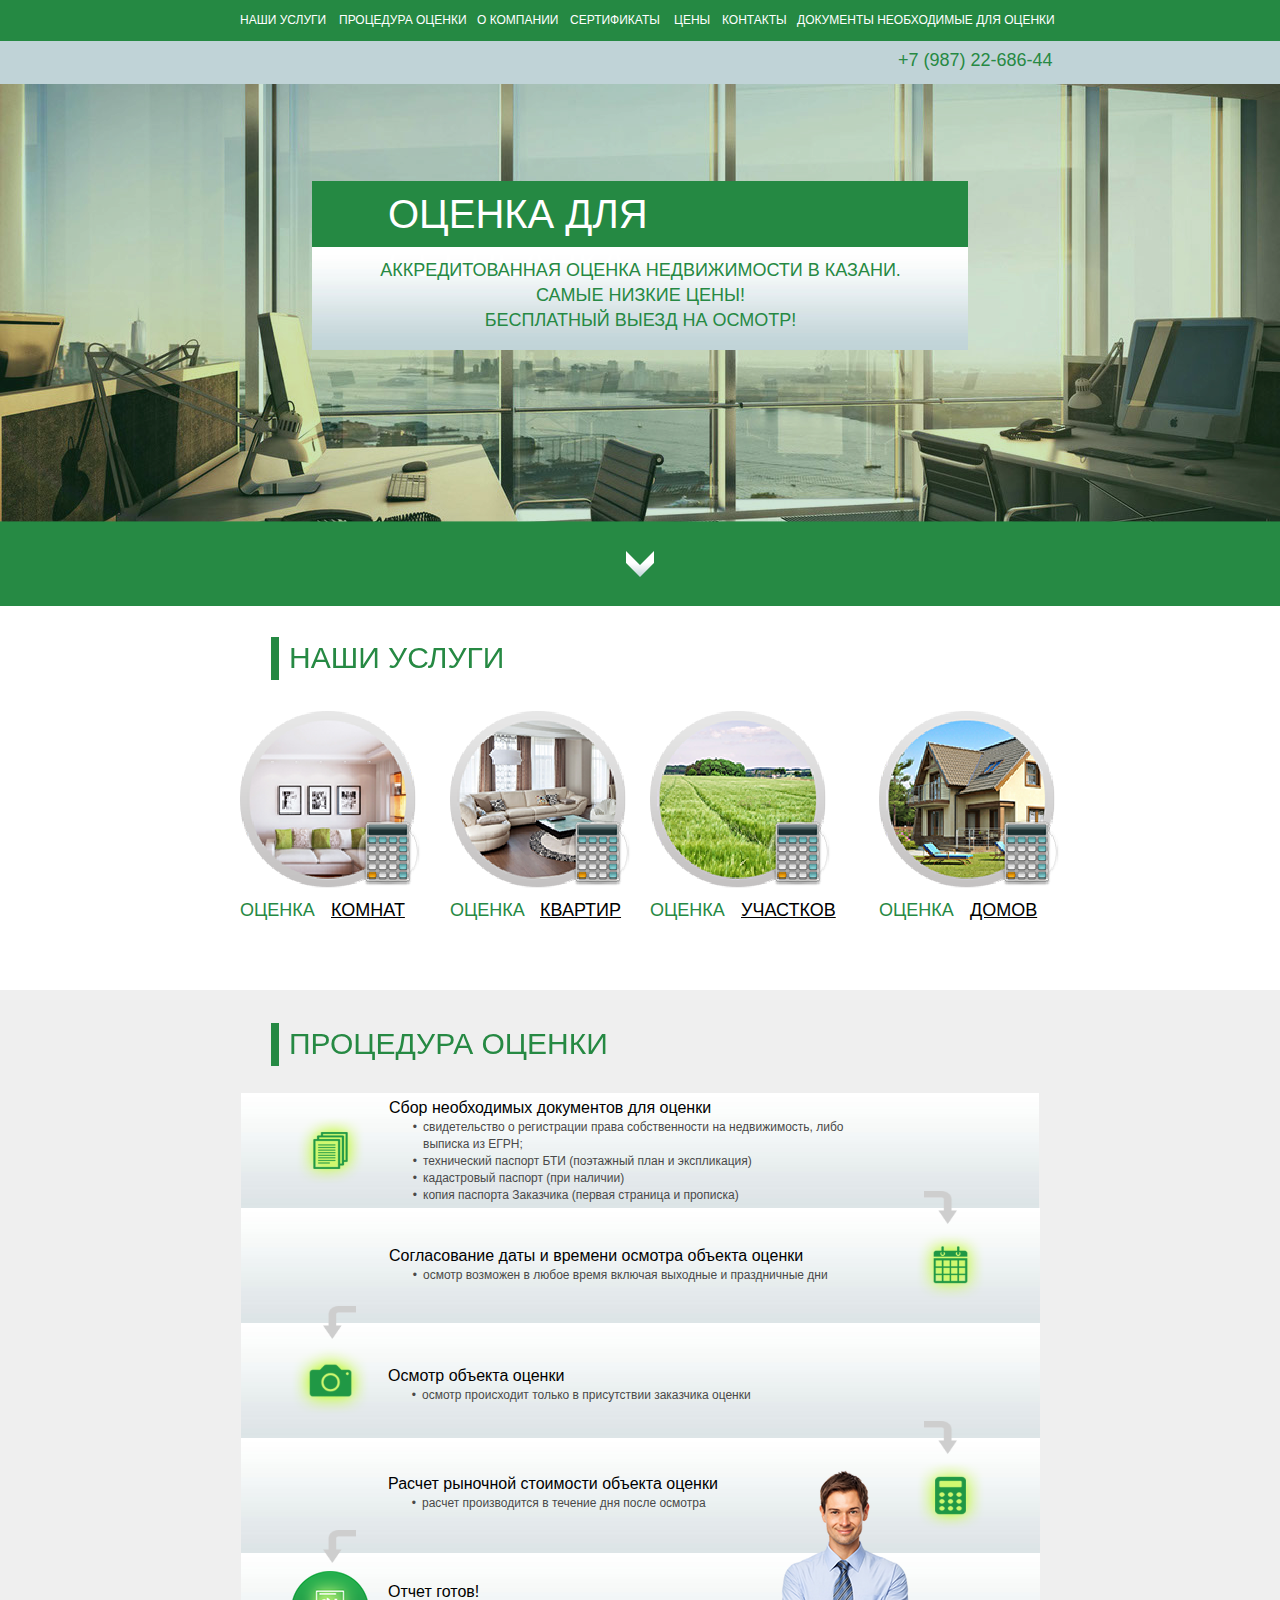
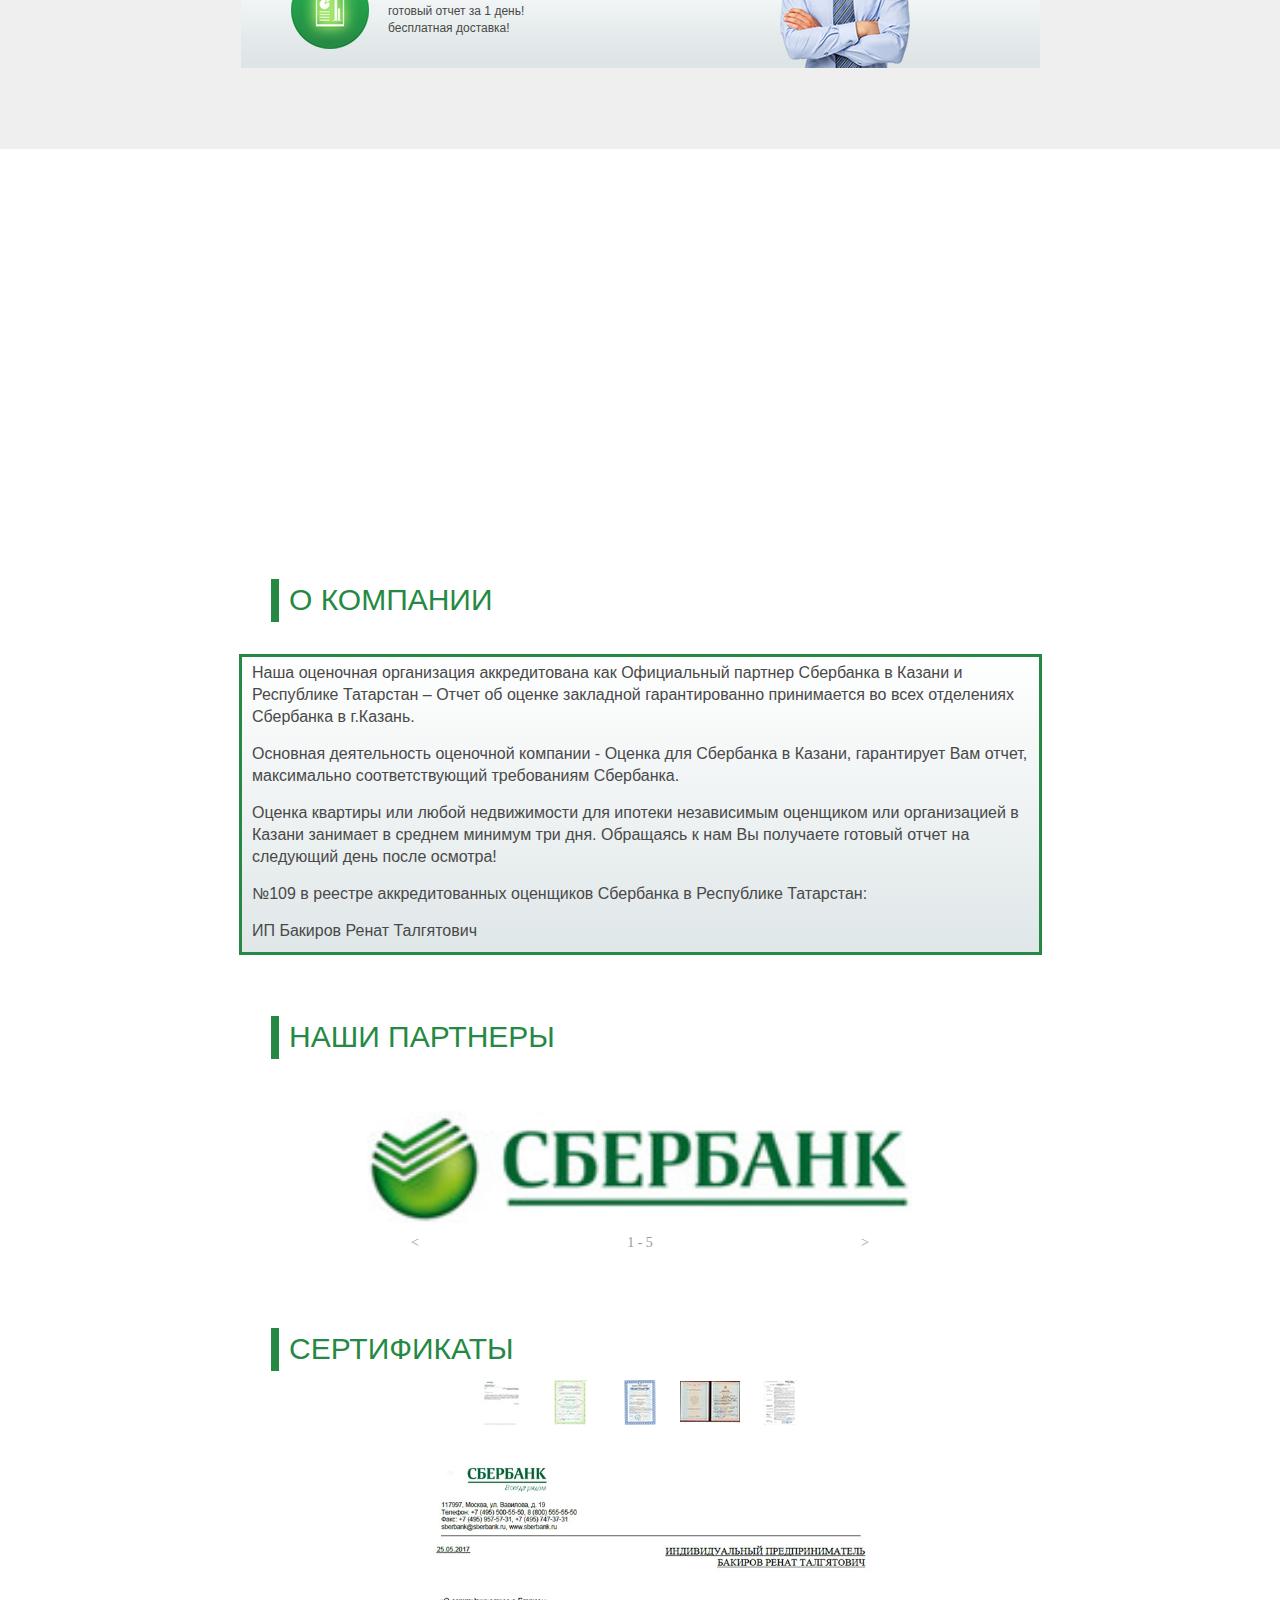
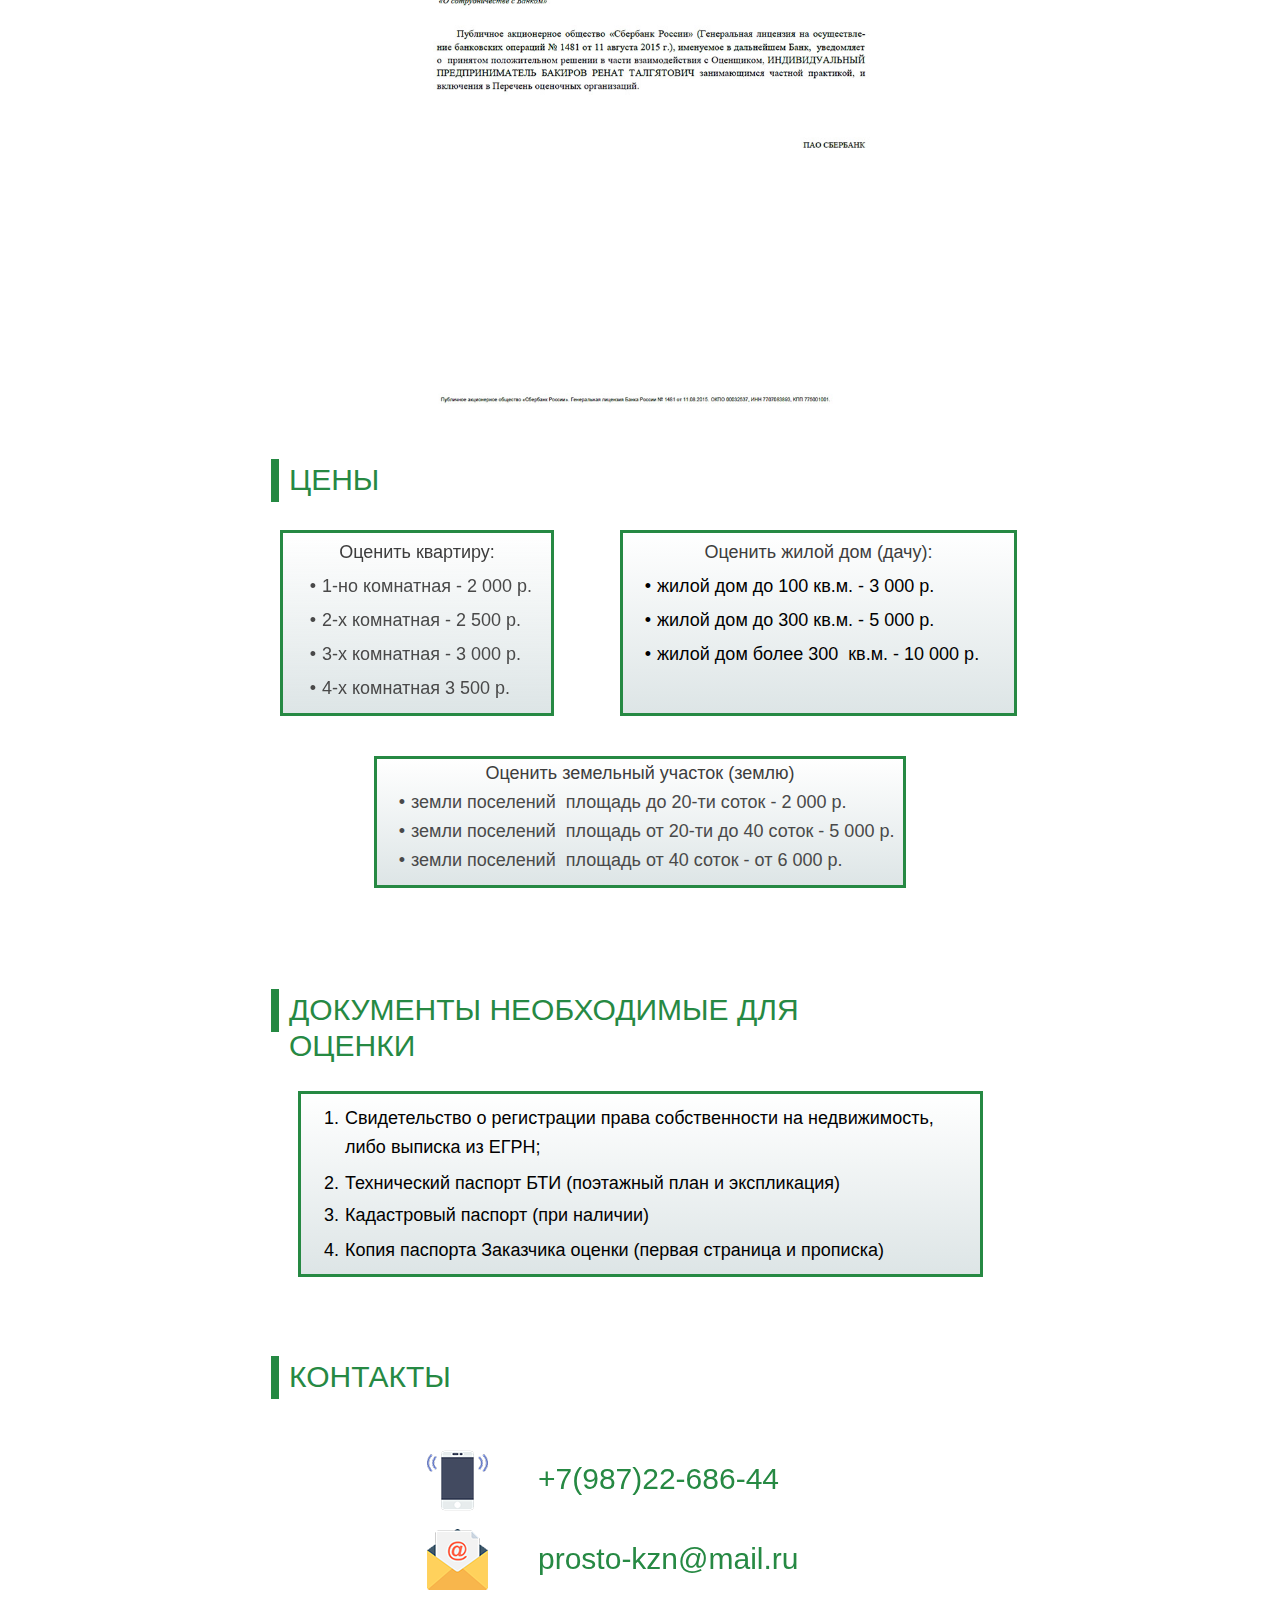
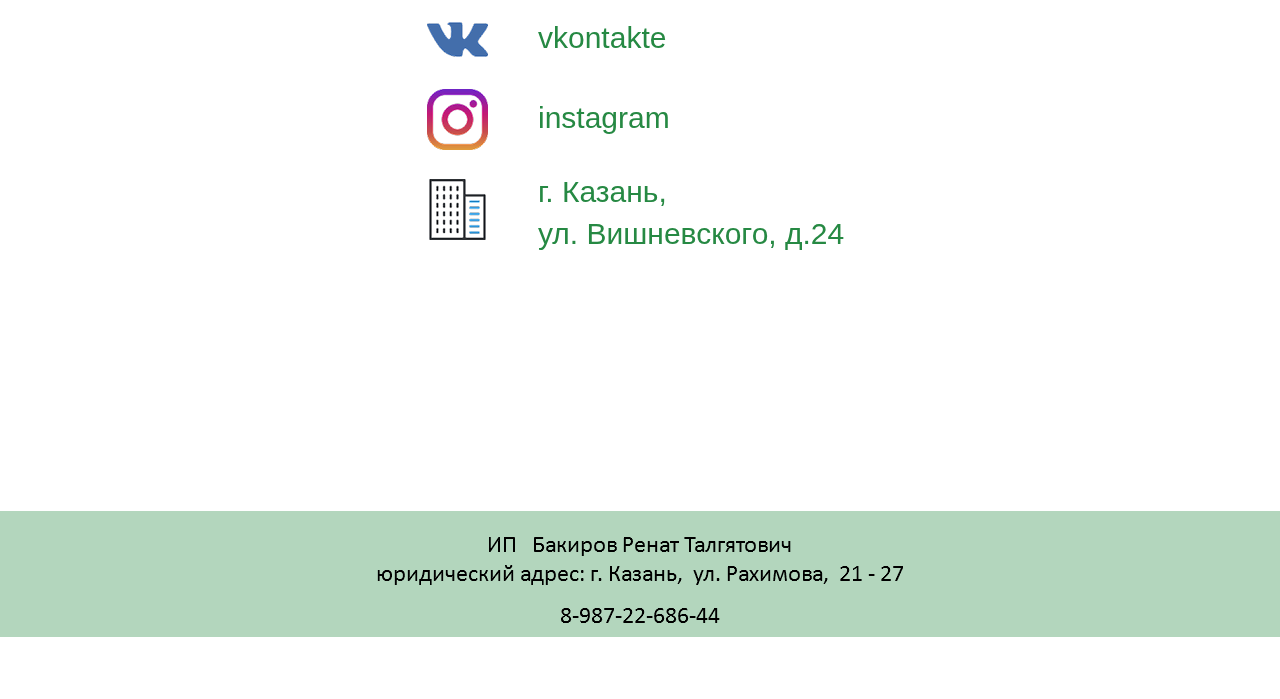
==== index.html @ acb00c05 "14" ====
<!DOCTYPE html>
<html class="nojs html css_verticalspacer" lang="ru-RU">
 <head>

  <meta http-equiv="Content-type" content="text/html;charset=UTF-8"/>
  <meta name="description" content="Оценка недвижимости для Сбербанка"/>
  <meta name="keywords" content="Сбербанк, оценка, независимая оценка, оценка квартиры, оценка комнаты, оценка земельного участка, оценка дома, услуги оценки"/>
  <meta name="generator" content="2017.0.1.363"/>
  <meta name="viewport" content="width=device-width, initial-scale=1.0"/>
  
  <script type="text/javascript">
   // Update the 'nojs'/'js' class on the html node
document.documentElement.className = document.documentElement.className.replace(/\bnojs\b/g, 'js');

// Check that all required assets are uploaded and up-to-date
if(typeof Muse == "undefined") window.Muse = {}; window.Muse.assets = {"required":["museutils.js", "museconfig.js", "webpro.js", "musewpslideshow.js", "jquery.museoverlay.js", "touchswipe.js", "jquery.watch.js", "jquery.musemenu.js", "jquery.musepolyfill.bgsize.js", "jquery.scrolleffects.js", "jquery.museresponsive.js", "require.js", "index.css"], "outOfDate":[]};
</script>
  
  <title>Домашняя</title>
  <!-- CSS -->
  <link rel="stylesheet" type="text/css" href="css/site_global.css?crc=225463448"/>
  <link rel="stylesheet" type="text/css" href="css/index.css?crc=4045522353" id="pagesheet"/>
  <!-- IE-only CSS -->
  <!--[if lt IE 9]>
  <link rel="stylesheet" type="text/css" href="css/iefonts_index.css?crc=3824530138"/>
  <link rel="stylesheet" type="text/css" href="css/nomq_index.css?crc=4198035987" id="nomq_pagesheet"/>
  <![endif]-->
  <!-- Other scripts -->
  <script type="text/javascript">
   var __adobewebfontsappname__ = "muse";
</script>
  <!-- JS includes -->
  <script type="text/javascript">
   document.write('\x3Cscript src="' + (document.location.protocol == 'https:' ? 'https:' : 'http:') + '//webfonts.creativecloud.com/open-sans:n4,n3:all.js" type="text/javascript">\x3C/script>');
</script>
  <!--[if lt IE 9]>
  <script src="scripts/html5shiv.js?crc=4241844378" type="text/javascript"></script>
  <![endif]-->
    <!--custom head HTML-->
  <!-- Google Tag Manager -->
<script>(function(w,d,s,l,i){w[l]=w[l]||[];w[l].push({'gtm.start':
new Date().getTime(),event:'gtm.js'});var f=d.getElementsByTagName(s)[0],
j=d.createElement(s),dl=l!='dataLayer'?'&l='+l:'';j.async=true;j.src=
'https://www.googletagmanager.com/gtm.js?id='+i+dl;f.parentNode.insertBefore(j,f);
})(window,document,'script','dataLayer','GTM-TCZCKR2');</script>
<!-- End Google Tag Manager -->
<!-- Global Site Tag (gtag.js) - Google Analytics -->
<script async src="https://www.googletagmanager.com/gtag/js?id=UA-33655468-4"></script>
<script>
  window.dataLayer = window.dataLayer || [];
  function gtag(){dataLayer.push(arguments)};
  gtag('js', new Date());

  gtag('config', 'UA-33655468-4');
</script>

<!-- Start WOWSlider.com HEAD section -->
<link rel="stylesheet" type="text/css" href="engine1/style.css" />
<script type="text/javascript" src="engine1/jquery.js"></script>
<!-- End WOWSlider.com HEAD section -->
  <!--HTML Widget code-->
  <style type="text/css">#u25684.size_fluid_width_height iframe { position:absolute; left:0; top:0; }</style>
 </head>
 <body>

  <!--HTML Widget code-->
  
		<!-- Google Tag Manager (noscript) -->
<noscript><iframe src="https://www.googletagmanager.com/ns.html?id=GTM-TCZCKR2"
height="0" width="0" style="display:none;visibility:hidden"></iframe></noscript>
<!-- End Google Tag Manager (noscript) -->


  
  <div class="breakpoint active" id="bp_infinity" data-min-width="961"><!-- responsive breakpoint node -->
   <div class="clearfix" id="page"><!-- column -->
    <div class="position_content" id="page_position_content">
     <div class="clearfix colelem" id="pu24332"><!-- group -->
      <div class="clip_frame grpelem" id="u24332"><!-- image -->
       <img class="block temp_no_img_src" id="u24332_img" data-orig-src="images/fonverh.jpg?crc=323962444" alt="" width="1280" height="41" src="images/blank.gif?crc=4208392903"/>
      </div>
      <a class="nonblock nontext anim_swing clearfix grpelem shared_content" id="u24384-4" href="index.html#uslugi" data-content-guid="u24384-4_content"><!-- content --><p id="u24384-2">НАШИ УСЛУГИ</p></a>
      <a class="nonblock nontext anim_swing clearfix grpelem shared_content" id="u24392-4" href="index.html#procedura" data-content-guid="u24392-4_content"><!-- content --><p id="u24392-2">ПРОЦЕДУРА ОЦЕНКИ</p></a>
      <a class="nonblock nontext anim_swing clearfix grpelem shared_content" id="u24410-4" href="index.html#about" data-content-guid="u24410-4_content"><!-- content --><p id="u24410-2">О КОМПАНИИ</p></a>
      <a class="nonblock nontext anim_swing clearfix grpelem shared_content" id="u24428-4" href="index.html#doc" data-content-guid="u24428-4_content"><!-- content --><p id="u24428-2">СЕРТИФИКАТЫ</p></a>
      <a class="nonblock nontext anim_swing clearfix grpelem shared_content" id="u24446-4" href="index.html#ceni" data-content-guid="u24446-4_content"><!-- content --><p id="u24446-2">ЦЕНЫ</p></a>
      <a class="nonblock nontext anim_swing clearfix grpelem shared_content" id="u24464-4" href="index.html#contact" data-content-guid="u24464-4_content"><!-- content --><p id="u24464-2">КОНТАКТЫ</p></a>
      <a class="nonblock nontext anim_swing clearfix grpelem shared_content" id="u24482-4" href="index.html#docs" data-content-guid="u24482-4_content"><!-- content --><p id="u24482-2">ДОКУМЕНТЫ НЕОБХОДИМЫЕ ДЛЯ ОЦЕНКИ</p></a>
      <a class="anchor_item grpelem shared_content" id="nach" data-content-guid="nach_content"></a>
     </div>
     <div class="clearfix colelem" id="pu24352"><!-- group -->
      <div class="clip_frame grpelem" id="u24352"><!-- image -->
       <img class="block temp_no_img_src" id="u24352_img" data-orig-src="images/fontel.jpg?crc=4049952560" alt="" width="1280" height="43" src="images/blank.gif?crc=4208392903"/>
      </div>
      <a class="nonblock nontext clearfix grpelem shared_content" id="u24557-4" href="tel:+7(987)2268644" data-content-guid="u24557-4_content"><!-- content --><p>+7 (987) 22-686-44</p></a>
     </div>
     <div class="rgba-background clip_frame mse_pre_init" id="u27081"><!-- image -->
      <img class="block temp_no_img_src" id="u27081_img" data-orig-src="images/fon1%20(1)-crop-u27081.jpg?crc=3782575019" alt="" width="1280" height="438" src="images/blank.gif?crc=4208392903"/>
     </div>
     <div class="clearfix colelem" id="pu24312"><!-- group -->
      <div class="clip_frame grpelem" id="u24312"><!-- image -->
       <img class="block temp_no_img_src" id="u24312_img" data-orig-src="images/fon1%20(1)-crop-u24312.jpg?crc=3782575019" alt="" width="1280" height="438" src="images/blank.gif?crc=4208392903"/>
      </div>
      <div class="clearfix grpelem" id="u27025"><!-- group -->
       <div class="clip_frame grpelem" id="u24520"><!-- image -->
        <img class="block temp_no_img_src" id="u24520_img" data-orig-src="images/akrocenka.jpg?crc=3990561829" alt="" width="656" height="169" src="images/blank.gif?crc=4208392903"/>
       </div>
       <div class="clip_frame grpelem" id="u24500"><!-- image -->
        <img class="block temp_no_img_src" id="u24500_img" data-orig-src="images/ocenkadlasbera.jpg?crc=3987282879" alt="" width="656" height="66" src="images/blank.gif?crc=4208392903"/>
       </div>
       <div class="clearfix grpelem shared_content" id="u24540-4" data-content-guid="u24540-4_content"><!-- content -->
        <p id="u24540-2">ОЦЕНКА ДЛЯ СБЕРБАНКА</p>
       </div>
       <div class="clearfix grpelem shared_content" id="u24548-8" data-content-guid="u24548-8_content"><!-- content -->
        <p id="u24548-2">АККРЕДИТОВАННАЯ ОЦЕНКА НЕДВИЖИМОСТИ В КАЗАНИ.</p>
        <p id="u24548-4"><span id="u24548-3">САМЫЕ НИЗКИЕ ЦЕНЫ!</span></p>
        <p id="u24548-6"><span id="u24548-5">БЕСПЛАТНЫЙ ВЫЕЗД НА ОСМОТР!</span></p>
       </div>
      </div>
      <div class="size_fixed grpelem shared_content" id="u11410" data-content-guid="u11410_content"><!-- custom html -->
      </div>
      <div class="size_fixed grpelem shared_content" id="u11485" data-content-guid="u11485_content"><!-- custom html -->
       

      </div>
     </div>
     <div class="clearfix colelem" id="pu24565"><!-- group -->
      <div class="clip_frame grpelem" id="u24565"><!-- image -->
       <img class="block temp_no_img_src" id="u24565_img" data-orig-src="images/nigniifon.jpg?crc=287068275" alt="" width="1280" height="85" src="images/blank.gif?crc=4208392903"/>
      </div>
      <div class="clip_frame grpelem shared_content" id="u24585" data-content-guid="u24585_content"><!-- image -->
       <img class="block temp_no_img_src" id="u24585_img" data-orig-src="images/strelka.png?crc=4118376547" alt="" width="28" height="26" src="images/blank.gif?crc=4208392903"/>
      </div>
     </div>
     <a class="anchor_item colelem shared_content" id="uslugi" data-content-guid="uslugi_content"></a>
     <div class="clearfix colelem" id="pu24605"><!-- group -->
      <div class="clip_frame grpelem shared_content" id="u24605" data-content-guid="u24605_content"><!-- image -->
       <img class="block temp_no_img_src" id="u24605_img" data-orig-src="images/palka.jpg?crc=4211561488" alt="" width="8" height="43" src="images/blank.gif?crc=4208392903"/>
      </div>
      <div class="clearfix grpelem shared_content" id="u24625-4" data-content-guid="u24625-4_content"><!-- content -->
       <p id="u24625-2">НАШИ УСЛУГИ</p>
      </div>
     </div>
     <div class="clearfix colelem shared_content" id="ppu24633" data-content-guid="ppu24633_content"><!-- group -->
      <div class="grpelem shared_content" id="u24633" data-content-guid="u24633_content"><!-- state-based BG images --></div>
      <div class="grpelem shared_content" id="u24653" data-content-guid="u24653_content"><!-- state-based BG images --></div>
      <div class="grpelem shared_content" id="u24673" data-content-guid="u24673_content"><!-- state-based BG images --></div>
      <div class="grpelem shared_content" id="u24693" data-content-guid="u24693_content"><!-- state-based BG images --></div>
     </div>
     <div class="clearfix colelem shared_content" id="pu24713-4" data-content-guid="pu24713-4_content"><!-- group -->
      <div class="clearfix grpelem shared_content" id="u24713-4" data-content-guid="u24713-4_content"><!-- content -->
       <p id="u24713-2">ОЦЕНКА</p>
      </div>
      <a class="nonblock nontext anim_swing transition clearfix grpelem shared_content" id="u24721-4" href="index.html#ceni" data-content-guid="u24721-4_content"><!-- content --><p id="u24721-2"><span id="u24721">КОМНАТ</span></p></a>
      <div class="clearfix grpelem shared_content" id="u24739-4" data-content-guid="u24739-4_content"><!-- content -->
       <p id="u24739-2">ОЦЕНКА</p>
      </div>
      <a class="nonblock nontext anim_swing clearfix grpelem shared_content" id="u24793-4" href="index.html#ceni" data-content-guid="u24793-4_content"><!-- content --><p id="u24793-2"><span id="u24793">КВАРТИР</span></p></a>
      <div class="clearfix grpelem shared_content" id="u24757-4" data-content-guid="u24757-4_content"><!-- content -->
       <p id="u24757-2">ОЦЕНКА</p>
      </div>
      <a class="nonblock nontext anim_swing transition clearfix grpelem shared_content" id="u24811-4" href="index.html#ceni" data-content-guid="u24811-4_content"><!-- content --><p id="u24811-2"><span id="u24811">УЧАСТКОВ</span></p></a>
      <div class="clearfix grpelem shared_content" id="u24775-4" data-content-guid="u24775-4_content"><!-- content -->
       <p id="u24775-2">ОЦЕНКА</p>
      </div>
      <a class="nonblock nontext anim_swing transition clearfix grpelem shared_content" id="u24829-4" href="index.html#ceni" data-content-guid="u24829-4_content"><!-- content --><p id="u24829-2"><span id="u24829">ДОМОВ</span></p></a>
     </div>
     <div class="clearfix colelem" id="pu25060"><!-- group -->
      <div class="clip_frame grpelem" id="u25060"><!-- image -->
       <img class="block temp_no_img_src" id="u25060_img" data-orig-src="images/fonproceduri.jpg?crc=65392500" alt="" width="1283" height="759" src="images/blank.gif?crc=4208392903"/>
      </div>
      <div class="clearfix grpelem" id="u27205"><!-- group -->
       <div class="clip_frame grpelem" id="u25080"><!-- image -->
        <img class="block temp_no_img_src" id="u25080_img" data-orig-src="images/fonotceta.jpg?crc=518504909" alt="" width="799" height="115" src="images/blank.gif?crc=4208392903"/>
       </div>
       <div class="clip_frame grpelem" id="u25100"><!-- image -->
        <img class="block temp_no_img_src" id="u25100_img" data-orig-src="images/fonotceta.jpg?crc=518504909" alt="" width="799" height="115" src="images/blank.gif?crc=4208392903"/>
       </div>
       <div class="clip_frame grpelem" id="u25132"><!-- image -->
        <img class="block temp_no_img_src" id="u25132_img" data-orig-src="images/fonotceta.jpg?crc=518504909" alt="" width="799" height="115" src="images/blank.gif?crc=4208392903"/>
       </div>
       <div class="clip_frame grpelem" id="u25164"><!-- image -->
        <img class="block temp_no_img_src" id="u25164_img" data-orig-src="images/fonotceta.jpg?crc=518504909" alt="" width="799" height="115" src="images/blank.gif?crc=4208392903"/>
       </div>
       <div class="clip_frame grpelem" id="u25196"><!-- image -->
        <img class="block temp_no_img_src" id="u25196_img" data-orig-src="images/fonotceta.jpg?crc=518504909" alt="" width="799" height="115" src="images/blank.gif?crc=4208392903"/>
       </div>
       <div class="clip_frame grpelem" id="u25228"><!-- image -->
        <img class="block temp_no_img_src" id="u25228_img" data-orig-src="images/doc.png?crc=3829501" alt="" width="69" height="69" src="images/blank.gif?crc=4208392903"/>
       </div>
       <div class="clip_frame grpelem" id="u25260"><!-- image -->
        <img class="block temp_no_img_src" id="u25260_img" data-orig-src="images/kalendar.png?crc=59911735" alt="" width="69" height="69" src="images/blank.gif?crc=4208392903"/>
       </div>
       <div class="clip_frame grpelem" id="u25280"><!-- image -->
        <img class="block temp_no_img_src" id="u25280_img" data-orig-src="images/foto.png?crc=274624577" alt="" width="79" height="69" src="images/blank.gif?crc=4208392903"/>
       </div>
       <div class="clip_frame grpelem" id="u25300"><!-- image -->
        <img class="block temp_no_img_src" id="u25300_img" data-orig-src="images/kalk.png?crc=67563784" alt="" width="69" height="69" src="images/blank.gif?crc=4208392903"/>
       </div>
       <div class="clip_frame grpelem" id="u25320"><!-- image -->
        <img class="block temp_no_img_src" id="u25320_img" data-orig-src="images/gotov.png?crc=4172633744" alt="" width="78" height="78" src="images/blank.gif?crc=4208392903"/>
       </div>
       <div class="clip_frame grpelem" id="u25340"><!-- image -->
        <img class="block temp_no_img_src" id="u25340_img" data-orig-src="images/chel.png?crc=4267905601" alt="" width="130" height="198" src="images/blank.gif?crc=4208392903"/>
       </div>
       <div class="clip_frame grpelem" id="u25400"><!-- image -->
        <img class="block temp_no_img_src" id="u25400_img" data-orig-src="images/strelka1.png?crc=4125236623" alt="" width="33" height="33" src="images/blank.gif?crc=4208392903"/>
       </div>
       <div class="clip_frame grpelem" id="u25432"><!-- image -->
        <img class="block temp_no_img_src" id="u25432_img" data-orig-src="images/strelka2.png?crc=357721273" alt="" width="33" height="33" src="images/blank.gif?crc=4208392903"/>
       </div>
       <div class="clip_frame grpelem" id="u25476"><!-- image -->
        <img class="block temp_no_img_src" id="u25476_img" data-orig-src="images/strelka2.png?crc=357721273" alt="" width="33" height="33" src="images/blank.gif?crc=4208392903"/>
       </div>
       <div class="clip_frame grpelem" id="u25508"><!-- image -->
        <img class="block temp_no_img_src" id="u25508_img" data-orig-src="images/strelka1.png?crc=4125236623" alt="" width="33" height="33" src="images/blank.gif?crc=4208392903"/>
       </div>
       <div class="clearfix grpelem shared_content" id="u25540-13" data-content-guid="u25540-13_content"><!-- content -->
        <p id="u25540-2">Сбор необходимых документов для оценки</p>
        <ul class="list0 nls-None" id="u25540-11">
         <li id="u25540-4">свидетельство о регистрации права собственности на недвижимость, либо выписка из ЕГРН;</li>
         <li id="u25540-6">технический паспорт БТИ (поэтажный план и экспликация)</li>
         <li id="u25540-8">кадастровый паспорт (при наличии)</li>
         <li id="u25540-10">копия паспорта Заказчика (первая страница и прописка)</li>
        </ul>
       </div>
       <div class="clearfix grpelem shared_content" id="u25548-7" data-content-guid="u25548-7_content"><!-- content -->
        <p id="u25548-2">Согласование даты и времени осмотра объекта оценки</p>
        <ul class="list0 nls-None" id="u25548-5">
         <li id="u25548-4">осмотр возможен в любое время включая выходные и праздничные дни</li>
        </ul>
       </div>
       <div class="clearfix grpelem shared_content" id="u25566-7" data-content-guid="u25566-7_content"><!-- content -->
        <p id="u25566-2">Осмотр объекта оценки</p>
        <ul class="list0 nls-None" id="u25566-5">
         <li id="u25566-4">осмотр происходит только в присутствии заказчика оценки</li>
        </ul>
       </div>
       <div class="clearfix grpelem shared_content" id="u25584-7" data-content-guid="u25584-7_content"><!-- content -->
        <p id="u25584-2">Расчет рыночной стоимости объекта оценки</p>
        <ul class="list0 nls-None" id="u25584-5">
         <li id="u25584-4">расчет производится в течение дня после осмотра</li>
        </ul>
       </div>
       <div class="clearfix grpelem shared_content" id="u25602-8" data-content-guid="u25602-8_content"><!-- content -->
        <p id="u25602-2">Отчет готов!</p>
        <p id="u25602-4">готовый отчет за 1 день!</p>
        <p id="u25602-6">бесплатная доставка!</p>
       </div>
      </div>
      <a class="anchor_item grpelem shared_content" id="procedura" data-content-guid="procedura_content"></a>
      <div class="clip_frame grpelem shared_content" id="u31388" data-content-guid="u31388_content"><!-- image -->
       <img class="block temp_no_img_src" id="u31388_img" data-orig-src="images/palka.jpg?crc=4211561488" alt="" width="8" height="43" src="images/blank.gif?crc=4208392903"/>
      </div>
      <div class="clearfix grpelem shared_content" id="u25017-4" data-content-guid="u25017-4_content"><!-- content -->
       <p id="u25017-2">ПРОЦЕДУРА ОЦЕНКИ</p>
      </div>
     </div>
     <div class="size_fixed colelem shared_content" id="u25684" title="animate glideRight d1" data-content-guid="u25684_content"><!-- custom html -->
      
<iframe class="actAsDiv" style="width:100%;height:100%;" src="//www.youtube.com/embed/R-yV0mxa2o8?autoplay=0&loop=0&showinfo=0&theme=light&color=red&controls=1&modestbranding=0&start=0&fs=1&iv_load_policy=1&wmode=transparent&rel=0" frameborder="0" allowfullscreen></iframe>

     </div>
     <a class="anchor_item colelem shared_content" id="about" data-content-guid="about_content"></a>
     <div class="clearfix colelem shared_content" id="pu25620" data-content-guid="pu25620_content"><!-- group -->
      <div class="clip_frame grpelem" id="u25620"><!-- image -->
       <img class="block temp_no_img_src" id="u25620_img" data-orig-src="images/palka.jpg?crc=4211561488" alt="" width="8" height="43" src="images/blank.gif?crc=4208392903"/>
      </div>
      <div class="clearfix grpelem shared_content" id="u25622-4" data-content-guid="u25622-4_content"><!-- content -->
       <p id="u25622-2">О КОМПАНИИ</p>
      </div>
     </div>
     <div class="gradient clearfix colelem shared_content" id="u25665-12" data-content-guid="u25665-12_content"><!-- content -->
      <p id="u25665-2">Наша оценочная организация аккредитована как Официальный партнер Сбербанка в Казани и Республике Татарстан – Отчет об оценке закладной гарантированно принимается во всех отделениях Сбербанка в г.Казань.</p>
      <p id="u25665-4">Основная деятельность оценочной компании - Оценка для Сбербанка в Казани, гарантирует Вам отчет, максимально соответствующий требованиям Сбербанка.</p>
      <p id="u25665-6">Оценка квартиры или любой недвижимости для ипотеки независимым оценщиком или организацией в Казани занимает в среднем минимум три дня. Обращаясь к нам Вы получаете готовый отчет на следующий день после осмотра!</p>
      <p id="u25665-8">№109 в реестре аккредитованных оценщиков Сбербанка в Республике Татарстан:</p>
      <p id="u25665-10">ИП Бакиров Ренат Талгятович</p>
     </div>
     <div class="clearfix colelem shared_content" id="pu25714" data-content-guid="pu25714_content"><!-- group -->
      <div class="clip_frame grpelem" id="u25714"><!-- image -->
       <img class="block temp_no_img_src" id="u25714_img" data-orig-src="images/palka.jpg?crc=4211561488" alt="" width="8" height="43" src="images/blank.gif?crc=4208392903"/>
      </div>
      <div class="clearfix grpelem shared_content" id="u25716-4" data-content-guid="u25716-4_content"><!-- content -->
       <p id="u25716-2">НАШИ ПАРТНЕРЫ</p>
      </div>
     </div>
     <div class="SlideShowWidget clearfix HeroFitContent colelem" id="slideshowu32648"><!-- none box -->
      <div class="popup_anchor" id="u32659popup">
       <div class="SlideShowContentPanel clearfix" id="u32659"><!-- stack box -->
        <div class="SSSlide clip_frame grpelem" id="u33180"><!-- image -->
         <img class="ImageInclude" id="u33180_img" data-src="images/%d1%81%d0%b1%d0%b5%d1%80%d0%b1%d0%b0%d0%bd%d0%ba.jpg?crc=3845986102" src="images/blank.gif?crc=4208392903" alt="" data-width="545" data-height="112"/>
        </div>
        <div class="SSSlide invi clip_frame grpelem" id="u36552"><!-- image -->
         <img class="ImageInclude" id="u36552_img" data-src="images/%d0%b0%d0%ba%20%d0%b1%d0%b0%d1%80%d1%81%20%d0%b1%d0%b0%d0%bd%d0%ba.jpg?crc=4026749139" src="images/blank.gif?crc=4208392903" alt="" data-width="164" data-height="112"/>
        </div>
        <div class="SSSlide invi clip_frame grpelem" id="u36639"><!-- image -->
         <img class="ImageInclude" id="u36639_img" data-src="images/%d1%80%d0%be%d1%81%d1%81%d0%b5%d0%bb%d1%8c%d1%85%d0%be%d0%b7%d0%b1%d0%b0%d0%bd%d0%ba.jpg?crc=298697620" src="images/blank.gif?crc=4208392903" alt="" data-width="450" data-height="112"/>
        </div>
        <div class="SSSlide invi clip_frame grpelem" id="u36726"><!-- image -->
         <img class="ImageInclude" id="u36726_img" data-src="images/%d0%b8%d0%ba%20%d0%b1%d0%b0%d0%bd%d0%ba.jpg?crc=201456371" src="images/blank.gif?crc=4208392903" alt="" data-width="344" data-height="112"/>
        </div>
        <div class="SSSlide invi clip_frame grpelem" id="u36813"><!-- image -->
         <img class="ImageInclude" id="u36813_img" data-src="images/%d1%81%d0%ba%20%d0%b8%d1%82%d0%b8%d0%bb%d1%8c%20%d0%b0%d1%80%d0%bc%d0%b5%d0%b5%d1%86.png?crc=3932011612" src="images/blank.gif?crc=4208392903" alt="" data-width="386" data-height="112"/>
        </div>
       </div>
      </div>
      <div class="popup_anchor" id="u32667-4popup">
       <div class="SlideShowLabel SSSlideCount clearfix" id="u32667-4"><!-- content -->
        <p class="shared_content" data-content-guid="u32667-4_0_content"><span id="u32667">5 - 5</span></p>
       </div>
      </div>
      <div class="popup_anchor" id="u32673-4popup">
       <div class="SSPreviousButton clearfix" id="u32673-4"><!-- content -->
        <p class="shared_content" data-content-guid="u32673-4_0_content"><span id="u32673">&lt;</span></p>
       </div>
      </div>
      <div class="popup_anchor" id="u32672-4popup">
       <div class="SSNextButton clearfix" id="u32672-4"><!-- content -->
        <p class="shared_content" data-content-guid="u32672-4_0_content">&gt;</p>
       </div>
      </div>
     </div>
     <a class="anchor_item colelem shared_content" id="doc" data-content-guid="doc_content"></a>
     <div class="clearfix colelem shared_content" id="pu26173" data-content-guid="pu26173_content"><!-- group -->
      <div class="clip_frame grpelem" id="u26173"><!-- image -->
       <img class="block temp_no_img_src" id="u26173_img" data-orig-src="images/palka.jpg?crc=4211561488" alt="" width="8" height="43" src="images/blank.gif?crc=4208392903"/>
      </div>
      <div class="clearfix grpelem shared_content" id="u26175-4" data-content-guid="u26175-4_content"><!-- content -->
       <p id="u26175-2">СЕРТИФИКАТЫ</p>
      </div>
     </div>
     <div class="SlideShowWidget clearfix HeroFitContent colelem" id="slideshowu33698"><!-- none box -->
      <div class="popup_anchor" id="u33699popup">
       <div class="SlideShowContentPanel clearfix" id="u33699"><!-- stack box -->
        <div class="SSSlide clip_frame grpelem" id="u34299"><!-- image -->
         <img class="ImageInclude" id="u34299_img" data-src="images/%d0%b0%d0%ba%d0%ba%d1%80%d0%b5%d0%b4%d0%b8%d1%82%d0%b0%d1%86%d0%b8%d1%8f%20%d1%81%d0%b1%d0%b5%d1%80%d0%b1%d0%b0%d0%bd%d0%ba%d0%b0.jpg?crc=45170820" src="images/blank.gif?crc=4208392903" alt="" data-width="487" data-height="568"/>
        </div>
        <div class="SSSlide invi clip_frame grpelem" id="u36928"><!-- image -->
         <img class="ImageInclude" id="u36928_img" data-src="images/%d0%ba%d0%b2%d0%b0%d0%bb%d0%b8%d1%84%d0%b8%d0%ba%d0%b0%d1%86%d0%b8%d1%8f-%d0%bd%d0%b5%d0%b4%d0%b2%d0%b8%d0%b6%d0%ba%d0%b02.jpg?crc=263131206" src="images/blank.gif?crc=4208392903" alt="" data-width="413" data-height="568"/>
        </div>
        <div class="SSSlide invi clip_frame grpelem" id="u36171"><!-- image -->
         <img class="ImageInclude" id="u36171_img" data-src="images/%d1%81%d0%b2%d0%b8%d0%b4%d0%b5%d1%82%d0%b5%d0%bb%d1%8c%d1%81%d1%82%d0%b2%d0%be%20%d1%81%d1%80%d0%be.jpg?crc=56737940" src="images/blank.gif?crc=4208392903" alt="" data-width="410" data-height="568"/>
        </div>
        <div class="SSSlide invi clip_frame grpelem" id="u36259"><!-- image -->
         <img class="ImageInclude" id="u36259_img" data-src="images/%d0%b4%d0%b8%d0%bf%d0%bb%d0%be%d0%bc%20%d0%be%d1%86%d0%b5%d0%bd%d1%89%d0%b8%d0%ba%d0%b0.jpg?crc=342047904" src="images/blank.gif?crc=4208392903" alt="" data-width="788" data-height="568"/>
        </div>
        <div class="SSSlide invi clip_frame grpelem" id="u36347"><!-- image -->
         <img class="ImageInclude" id="u36347_img" data-src="images/%d1%81%d1%82%d1%80%d0%b0%d1%85%d0%be%d0%b2%d0%be%d0%b9%20%d0%bf%d0%be%d0%bb%d0%b8%d1%81%202017.jpg?crc=400656942" src="images/blank.gif?crc=4208392903" alt="" data-width="413" data-height="568"/>
        </div>
       </div>
      </div>
      <div class="popup_anchor" id="u33707popup">
       <div class="SSSlideLinks clearfix" id="u33707"><!-- horizontal-rows box -->
        <div class="SSSlideLink clip_frame grpelem" id="u34325"><!-- image -->
         <img class="block temp_no_img_src" id="u34325_img" data-orig-src="images/%d0%b0%d0%ba%d0%ba%d1%80%d0%b5%d0%b4%d0%b8%d1%82%d0%b0%d1%86%d0%b8%d1%8f%20%d1%81%d0%b1%d0%b5%d1%80%d0%b1%d0%b0%d0%bd%d0%ba%d0%b039x45.jpg?crc=161700777" alt="" width="39" height="45" src="images/blank.gif?crc=4208392903"/>
        </div>
        <div class="SSSlideLink clip_frame grpelem" id="u36954"><!-- image -->
         <img class="block temp_no_img_src" id="u36954_img" data-orig-src="images/%d0%ba%d0%b2%d0%b0%d0%bb%d0%b8%d1%84%d0%b8%d0%ba%d0%b0%d1%86%d0%b8%d1%8f-%d0%bd%d0%b5%d0%b4%d0%b2%d0%b8%d0%b6%d0%ba%d0%b0233x45.jpg?crc=252968249" alt="" width="33" height="45" src="images/blank.gif?crc=4208392903"/>
        </div>
        <div class="SSSlideLink clip_frame grpelem" id="u36197"><!-- image -->
         <img class="block temp_no_img_src" id="u36197_img" data-orig-src="images/%d1%81%d0%b2%d0%b8%d0%b4%d0%b5%d1%82%d0%b5%d0%bb%d1%8c%d1%81%d1%82%d0%b2%d0%be%20%d1%81%d1%80%d0%be33x45.jpg?crc=2042130" alt="" width="32" height="45" src="images/blank.gif?crc=4208392903"/>
        </div>
        <div class="SSSlideLink clip_frame grpelem" id="u36285"><!-- image -->
         <img class="block temp_no_img_src" id="u36285_img" data-orig-src="images/%d0%b4%d0%b8%d0%bf%d0%bb%d0%be%d0%bc%20%d0%be%d1%86%d0%b5%d0%bd%d1%89%d0%b8%d0%ba%d0%b060x44.jpg?crc=4289213583" alt="" width="60" height="43" src="images/blank.gif?crc=4208392903"/>
        </div>
        <div class="SSSlideLink clip_frame grpelem" id="u36373"><!-- image -->
         <img class="block temp_no_img_src" id="u36373_img" data-orig-src="images/%d1%81%d1%82%d1%80%d0%b0%d1%85%d0%be%d0%b2%d0%be%d0%b9%20%d0%bf%d0%be%d0%bb%d0%b8%d1%81%20201733x45.jpg?crc=4202741367" alt="" width="33" height="45" src="images/blank.gif?crc=4208392903"/>
        </div>
       </div>
      </div>
     </div>
     <a class="anchor_item colelem shared_content" id="ceni" data-content-guid="ceni_content"></a>
     <div class="clearfix colelem shared_content" id="pu26330" data-content-guid="pu26330_content"><!-- group -->
      <div class="clip_frame grpelem" id="u26330"><!-- image -->
       <img class="block temp_no_img_src" id="u26330_img" data-orig-src="images/palka.jpg?crc=4211561488" alt="" width="8" height="43" src="images/blank.gif?crc=4208392903"/>
      </div>
      <div class="clearfix grpelem shared_content" id="u26332-4" data-content-guid="u26332-4_content"><!-- content -->
       <p id="u26332-2">ЦЕНЫ</p>
      </div>
     </div>
     <a class="anchor_item colelem shared_content" id="dom" data-content-guid="dom_content"></a>
     <div class="clearfix colelem shared_content" id="pu4221-17" data-content-guid="pu4221-17_content"><!-- group -->
      <div class="gradient clearfix grpelem shared_content" id="u4221-17" title="animate glideLeft s3" data-content-guid="u4221-17_content"><!-- content -->
       <p id="u4221-2">Оценить квартиру:</p>
       <ul class="list0 nls-None" id="u4221-15">
        <li id="u4221-5">1-но комнатная - <span id="u4221-4">2 000 р.</span></li>
        <li id="u4221-8">2-х комнатная - <span id="u4221-7">2 500 р.</span></li>
        <li id="u4221-11">3-х комнатная - <span id="u4221-10">3 000 р.</span></li>
        <li id="u4221-14">4-х комнатная <span id="u4221-13">3 500 р.</span></li>
       </ul>
      </div>
      <div class="gradient clearfix grpelem shared_content" id="u11183-14" title="animate glideRight s3" data-content-guid="u11183-14_content"><!-- content -->
       <p id="u11183-2">Оценить жилой дом (дачу):</p>
       <ul class="list0 nls-None" id="u11183-12">
        <li id="u11183-5">жилой дом до 100 кв.м. - <span id="u11183-4">3 000 р.</span></li>
        <li id="u11183-8">жилой дом до 300 кв.м. - <span id="u11183-7">5 000 р.</span></li>
        <li id="u11183-11">жилой дом более 300&nbsp; кв.м. - <span id="u11183-10">10 000 р.</span></li>
       </ul>
      </div>
     </div>
     <a class="anchor_item colelem shared_content" id="uchastok" data-content-guid="uchastok_content"></a>
     <div class="gradient clearfix colelem shared_content" id="u11201-14" title="animate glideUp s3" data-content-guid="u11201-14_content"><!-- content -->
      <p id="u11201-2">Оценить земельный участок (землю)</p>
      <ul class="list0 nls-None" id="u11201-12">
       <li id="u11201-5">земли поселений&nbsp; площадь до 20-ти соток - <span id="u11201-4">2 000 р.</span></li>
       <li id="u11201-8">земли поселений&nbsp; площадь от 20-ти до 40 соток - <span id="u11201-7">5 000 р.</span></li>
       <li id="u11201-11">земли поселений&nbsp; площадь от 40 соток - от <span id="u11201-10">6 000 р.</span></li>
      </ul>
     </div>
     <a class="anchor_item colelem shared_content" id="docs" data-content-guid="docs_content"></a>
     <div class="clearfix colelem" id="pu26375"><!-- group -->
      <div class="clip_frame grpelem" id="u26375"><!-- image -->
       <img class="block temp_no_img_src" id="u26375_img" data-orig-src="images/palka.jpg?crc=4211561488" alt="" width="8" height="43" src="images/blank.gif?crc=4208392903"/>
      </div>
      <div class="clearfix grpelem shared_content" id="u26377-4" data-content-guid="u26377-4_content"><!-- content -->
       <p id="u26377-2">ДОКУМЕНТЫ НЕОБХОДИМЫЕ ДЛЯ ОЦЕНКИ</p>
      </div>
     </div>
     <div class="gradient clearfix colelem shared_content" id="u6939-11" title="animate glideRight s3" data-content-guid="u6939-11_content"><!-- content -->
      <ol class="list0 nls-None" id="u6939-9">
       <li id="u6939-2">Свидетельство о регистрации права собственности на недвижимость, либо выписка из ЕГРН;</li>
       <li id="u6939-4">Технический паспорт БТИ (поэтажный план и экспликация)</li>
       <li id="u6939-6">Кадастровый паспорт (при наличии)</li>
       <li id="u6939-8">Копия паспорта Заказчика оценки (первая страница и прописка)</li>
      </ol>
     </div>
     <a class="anchor_item colelem shared_content" id="contact" data-content-guid="contact_content"></a>
     <div class="clearfix colelem shared_content" id="pu26420" data-content-guid="pu26420_content"><!-- group -->
      <div class="clip_frame grpelem" id="u26420"><!-- image -->
       <img class="block temp_no_img_src" id="u26420_img" data-orig-src="images/palka.jpg?crc=4211561488" alt="" width="8" height="43" src="images/blank.gif?crc=4208392903"/>
      </div>
      <div class="clearfix grpelem shared_content" id="u26422-4" data-content-guid="u26422-4_content"><!-- content -->
       <p id="u26422-2">КОНТАКТЫ</p>
      </div>
     </div>
     <div class="clearfix colelem shared_content" id="u22499" data-content-guid="u22499_content"><!-- column -->
      <div class="clearfix colelem" id="ppu22501"><!-- group -->
       <a class="nonblock nontext grpelem" id="u22501" href="tel:+7(987)2268644"><!-- state-based BG images --></a>
       <a class="nonblock nontext clearfix grpelem" id="u22506-4" href="tel:+7(987)2268644"><!-- content --><p id="u22506-2">+7(987)22-686-44</p></a>
      </div>
      <div class="clearfix colelem" id="ppu22500"><!-- group -->
       <a class="nonblock nontext grpelem" id="u22500" href="mailto:prosto-kzn@mail.ru"><!-- state-based BG images --></a>
       <a class="nonblock nontext clearfix grpelem" id="u22503-4" href="mailto:prosto-kzn@mail.ru"><!-- content --><p id="u22503-2">prosto-kzn@mail.ru</p></a>
      </div>
      <div class="clearfix colelem" id="ppu22507"><!-- group -->
       <a class="nonblock nontext grpelem" id="u22507" href="https://vk.com/id11703535"><!-- state-based BG images --></a>
       <a class="nonblock nontext clearfix grpelem" id="u22505-4" href="https://vk.com/id11703535"><!-- content --><p id="u22505-2">vkontakte</p></a>
      </div>
      <div class="clearfix colelem" id="ppu22504"><!-- group -->
       <a class="nonblock nontext grpelem" id="u22504" href="https://www.instagram.com/prostokzn/?hl=ru"><!-- state-based BG images --></a>
       <a class="nonblock nontext clearfix grpelem" id="u22502-4" href="https://www.instagram.com/prostokzn/?hl=ru"><!-- content --><p id="u22502-2">instagram</p></a>
      </div>
      <div class="clearfix colelem" id="ppu23827"><!-- group -->
       <a class="nonblock nontext grpelem" id="u23827" href="https://www.instagram.com/prostokzn/?hl=ru"><!-- state-based BG images --></a>
       <a class="nonblock nontext clearfix grpelem" id="u23803-6" href="https://www.instagram.com/prostokzn/?hl=ru"><!-- content --><p id="u23803-2">г. Казань,</p><p id="u23803-4">ул. Вишневского, д.24</p></a>
      </div>
     </div>
     <div class="size_fixed colelem shared_content" id="u4952" data-content-guid="u4952_content"><!-- custom html -->
      
<iframe class="actAsDiv" style="width:100%;height:100%;" frameborder="0" scrolling="no" marginheight="0" marginwidth="0" src="https://maps.google.com/maps?f=q&amp;source=s_q&amp;q=%D0%9A%D0%B0%D0%B7%D0%B0%D0%BD%D1%8C%2C%20%D0%B2%D0%B8%D1%88%D0%BD%D0%B5%D0%B2%D1%81%D0%BA%D0%BE%D0%B3%D0%BE%2024&amp;aq=0&amp;ie=UTF8&amp;t=m&amp;z=15&amp;iwloc=A&amp;output=embed"></iframe>

     </div>
     <div class="clearfix colelem" id="pu5261"><!-- group -->
      <div class="browser_width grpelem shared_content" id="u5261-bw" data-content-guid="u5261-bw_content">
       <div id="u5261"><!-- simple frame --></div>
      </div>
      <img class="grpelem temp_no_img_src" id="u5262-6" alt="ИП Бакиров Ренат Талгятович юридический адрес: г. Казань, ул. Рахимова, 21 - 27" width="554" height="64" data-orig-src="images/u5262-6.png?crc=457361588" src="images/blank.gif?crc=4208392903"/><!-- rasterized frame -->
      <a class="nonblock nontext grpelem" id="u5286-4" href="tel:+7(987)2268644"><!-- rasterized frame --><img class="temp_no_img_src" id="u5286-4_img" alt="8-987-22-686-44" width="390" height="29" data-orig-src="images/u5286-4.png?crc=4213731646" src="images/blank.gif?crc=4208392903"/></a>
     </div>
    </div>
   </div>
   <div class="preload_images">
    <img class="preload temp_no_img_src" data-orig-src="images/u24633-r.png?crc=4055374724" alt="" src="images/blank.gif?crc=4208392903"/>
    <img class="preload temp_no_img_src" data-orig-src="images/u24633-m.png?crc=4055374724" alt="" src="images/blank.gif?crc=4208392903"/>
    <img class="preload temp_no_img_src" data-orig-src="images/u24653-r.png?crc=3962170319" alt="" src="images/blank.gif?crc=4208392903"/>
    <img class="preload temp_no_img_src" data-orig-src="images/u24673-r.png?crc=188159819" alt="" src="images/blank.gif?crc=4208392903"/>
    <img class="preload temp_no_img_src" data-orig-src="images/u24693-r.png?crc=408671503" alt="" src="images/blank.gif?crc=4208392903"/>
    <img class="preload temp_no_img_src" data-orig-src="images/smartphone-u22501-r.png?crc=3956008043" alt="" src="images/blank.gif?crc=4208392903"/>
    <img class="preload temp_no_img_src" data-orig-src="images/email-u22500-r.png?crc=4064625764" alt="" src="images/blank.gif?crc=4208392903"/>
    <img class="preload temp_no_img_src" data-orig-src="images/vk-u22507-r.png?crc=290127137" alt="" src="images/blank.gif?crc=4208392903"/>
    <img class="preload temp_no_img_src" data-orig-src="images/instagram-u22504-r.png?crc=29963610" alt="" src="images/blank.gif?crc=4208392903"/>
    <img class="preload temp_no_img_src" data-orig-src="images/office-block-u23827-r.png?crc=219320678" alt="" src="images/blank.gif?crc=4208392903"/>
   </div>
  </div>
  <div class="breakpoint" id="bp_960" data-min-width="721" data-max-width="960"><!-- responsive breakpoint node -->
   <div class="clearfix temp_no_id" data-orig-id="page"><!-- column -->
    <div class="position_content temp_no_id" data-orig-id="page_position_content">
     <div class="clearfix colelem temp_no_id" data-orig-id="pu24332"><!-- group -->
      <div class="clip_frame grpelem temp_no_id" data-orig-id="u24332"><!-- image -->
       <img class="block temp_no_id temp_no_img_src" data-orig-src="images/fonverh.jpg?crc=323962444" alt="" width="960" height="41" data-orig-id="u24332_img" src="images/blank.gif?crc=4208392903"/>
      </div>
      <span class="nonblock nontext anim_swing clearfix grpelem placeholder" data-placeholder-for="u24384-4_content"><!-- placeholder node --></span>
      <span class="nonblock nontext anim_swing clearfix grpelem placeholder" data-placeholder-for="u24392-4_content"><!-- placeholder node --></span>
      <span class="nonblock nontext anim_swing clearfix grpelem placeholder" data-placeholder-for="u24410-4_content"><!-- placeholder node --></span>
      <span class="nonblock nontext anim_swing clearfix grpelem placeholder" data-placeholder-for="u24428-4_content"><!-- placeholder node --></span>
      <span class="nonblock nontext anim_swing clearfix grpelem placeholder" data-placeholder-for="u24446-4_content"><!-- placeholder node --></span>
      <span class="nonblock nontext anim_swing clearfix grpelem placeholder" data-placeholder-for="u24464-4_content"><!-- placeholder node --></span>
      <span class="nonblock nontext anim_swing clearfix grpelem placeholder" data-placeholder-for="u24482-4_content"><!-- placeholder node --></span>
      <span class="anchor_item grpelem placeholder" data-placeholder-for="nach_content"><!-- placeholder node --></span>
     </div>
     <div class="clearfix colelem temp_no_id" data-orig-id="pu24352"><!-- group -->
      <div class="clip_frame grpelem temp_no_id" data-orig-id="u24352"><!-- image -->
       <img class="block temp_no_id temp_no_img_src" data-orig-src="images/fontel.jpg?crc=4049952560" alt="" width="960" height="43" data-orig-id="u24352_img" src="images/blank.gif?crc=4208392903"/>
      </div>
      <span class="nonblock nontext clearfix grpelem placeholder" data-placeholder-for="u24557-4_content"><!-- placeholder node --></span>
     </div>
     <div class="rgba-background clip_frame clearfix mse_pre_init temp_no_id" data-orig-id="u27081"><!-- image -->
      <img class="position_content temp_no_id temp_no_img_src" data-orig-src="images/fon1%20(1).jpg?crc=518203777" alt="" width="960" height="480" data-orig-id="u27081_img" src="images/blank.gif?crc=4208392903"/>
     </div>
     <div class="clearfix colelem temp_no_id" data-orig-id="pu24312"><!-- group -->
      <div class="clip_frame clearfix grpelem temp_no_id" data-orig-id="u24312"><!-- image -->
       <img class="position_content temp_no_id temp_no_img_src" data-orig-src="images/fon1%20(1).jpg?crc=518203777" alt="" width="960" height="480" data-orig-id="u24312_img" src="images/blank.gif?crc=4208392903"/>
      </div>
      <div class="clearfix grpelem temp_no_id" data-orig-id="u27025"><!-- group -->
       <div class="clip_frame grpelem temp_no_id" data-orig-id="u24520"><!-- image -->
        <img class="block temp_no_id temp_no_img_src" data-orig-src="images/akrocenka.jpg?crc=3990561829" alt="" width="600" height="169" data-orig-id="u24520_img" src="images/blank.gif?crc=4208392903"/>
       </div>
       <div class="clip_frame grpelem temp_no_id" data-orig-id="u24500"><!-- image -->
        <img class="block temp_no_id temp_no_img_src" data-orig-src="images/ocenkadlasbera.jpg?crc=3987282879" alt="" width="600" height="66" data-orig-id="u24500_img" src="images/blank.gif?crc=4208392903"/>
       </div>
       <span class="clearfix grpelem placeholder" data-placeholder-for="u24540-4_content"><!-- placeholder node --></span>
       <span class="clearfix grpelem placeholder" data-placeholder-for="u24548-8_content"><!-- placeholder node --></span>
      </div>
      <span class="size_fixed grpelem placeholder" data-placeholder-for="u11410_content"><!-- placeholder node --></span>
      <span class="size_fixed grpelem placeholder" data-placeholder-for="u11485_content"><!-- placeholder node --></span>
     </div>
     <div class="clearfix colelem temp_no_id" data-orig-id="pu24565"><!-- group -->
      <div class="clip_frame grpelem temp_no_id" data-orig-id="u24565"><!-- image -->
       <img class="block temp_no_id temp_no_img_src" data-orig-src="images/nigniifon.jpg?crc=287068275" alt="" width="960" height="85" data-orig-id="u24565_img" src="images/blank.gif?crc=4208392903"/>
      </div>
      <span class="clip_frame grpelem placeholder" data-placeholder-for="u24585_content"><!-- placeholder node --></span>
     </div>
     <div class="clearfix colelem temp_no_id" data-orig-id="pu24605"><!-- group -->
      <span class="clip_frame grpelem placeholder" data-placeholder-for="u24605_content"><!-- placeholder node --></span>
      <span class="clearfix grpelem placeholder" data-placeholder-for="u24625-4_content"><!-- placeholder node --></span>
      <span class="anchor_item grpelem placeholder" data-placeholder-for="uslugi_content"><!-- placeholder node --></span>
     </div>
     <span class="clearfix colelem placeholder" data-placeholder-for="ppu24633_content"><!-- placeholder node --></span>
     <span class="clearfix colelem placeholder" data-placeholder-for="pu24713-4_content"><!-- placeholder node --></span>
     <div class="clearfix colelem temp_no_id" data-orig-id="pu25060"><!-- group -->
      <div class="clip_frame grpelem temp_no_id" data-orig-id="u25060"><!-- image -->
       <img class="block temp_no_id temp_no_img_src" data-orig-src="images/fonproceduri960x661.jpg?crc=227511084" alt="" width="960" height="660" data-orig-id="u25060_img" src="images/blank.gif?crc=4208392903"/>
      </div>
      <div class="clearfix grpelem temp_no_id" data-orig-id="u27205"><!-- group -->
       <div class="clip_frame grpelem temp_no_id" data-orig-id="u25080"><!-- image -->
        <img class="block temp_no_id temp_no_img_src" data-orig-src="images/fonotceta.jpg?crc=518504909" alt="" width="623" height="115" data-orig-id="u25080_img" src="images/blank.gif?crc=4208392903"/>
       </div>
       <div class="clip_frame grpelem temp_no_id" data-orig-id="u25100"><!-- image -->
        <img class="block temp_no_id temp_no_img_src" data-orig-src="images/fonotceta.jpg?crc=518504909" alt="" width="623" height="98" data-orig-id="u25100_img" src="images/blank.gif?crc=4208392903"/>
       </div>
       <div class="clip_frame grpelem temp_no_id" data-orig-id="u25132"><!-- image -->
        <img class="block temp_no_id temp_no_img_src" data-orig-src="images/fonotceta.jpg?crc=518504909" alt="" width="623" height="100" data-orig-id="u25132_img" src="images/blank.gif?crc=4208392903"/>
       </div>
       <div class="clip_frame grpelem temp_no_id" data-orig-id="u25164"><!-- image -->
        <img class="block temp_no_id temp_no_img_src" data-orig-src="images/fonotceta.jpg?crc=518504909" alt="" width="623" height="100" data-orig-id="u25164_img" src="images/blank.gif?crc=4208392903"/>
       </div>
       <div class="clip_frame grpelem temp_no_id" data-orig-id="u25196"><!-- image -->
        <img class="block temp_no_id temp_no_img_src" data-orig-src="images/fonotceta.jpg?crc=518504909" alt="" width="623" height="115" data-orig-id="u25196_img" src="images/blank.gif?crc=4208392903"/>
       </div>
       <div class="clip_frame grpelem temp_no_id" data-orig-id="u25228"><!-- image -->
        <img class="block temp_no_id temp_no_img_src" data-orig-src="images/doc.png?crc=3829501" alt="" width="54" height="54" data-orig-id="u25228_img" src="images/blank.gif?crc=4208392903"/>
       </div>
       <div class="clip_frame grpelem temp_no_id" data-orig-id="u25260"><!-- image -->
        <img class="block temp_no_id temp_no_img_src" data-orig-src="images/kalendar.png?crc=59911735" alt="" width="54" height="54" data-orig-id="u25260_img" src="images/blank.gif?crc=4208392903"/>
       </div>
       <div class="clip_frame grpelem temp_no_id" data-orig-id="u25280"><!-- image -->
        <img class="block temp_no_id temp_no_img_src" data-orig-src="images/foto.png?crc=274624577" alt="" width="54" height="54" data-orig-id="u25280_img" src="images/blank.gif?crc=4208392903"/>
       </div>
       <div class="clip_frame grpelem temp_no_id" data-orig-id="u25300"><!-- image -->
        <img class="block temp_no_id temp_no_img_src" data-orig-src="images/kalk.png?crc=67563784" alt="" width="54" height="54" data-orig-id="u25300_img" src="images/blank.gif?crc=4208392903"/>
       </div>
       <div class="clip_frame grpelem temp_no_id" data-orig-id="u25320"><!-- image -->
        <img class="block temp_no_id temp_no_img_src" data-orig-src="images/gotov.png?crc=4172633744" alt="" width="61" height="61" data-orig-id="u25320_img" src="images/blank.gif?crc=4208392903"/>
       </div>
       <div class="clip_frame grpelem temp_no_id" data-orig-id="u25340"><!-- image -->
        <img class="block temp_no_id temp_no_img_src" data-orig-src="images/chel.png?crc=4267905601" alt="" width="101" height="157" data-orig-id="u25340_img" src="images/blank.gif?crc=4208392903"/>
       </div>
       <div class="clip_frame grpelem temp_no_id" data-orig-id="u25400"><!-- image -->
        <img class="block temp_no_id temp_no_img_src" data-orig-src="images/strelka1.png?crc=4125236623" alt="" width="26" height="26" data-orig-id="u25400_img" src="images/blank.gif?crc=4208392903"/>
       </div>
       <div class="clip_frame grpelem temp_no_id" data-orig-id="u25432"><!-- image -->
        <img class="block temp_no_id temp_no_img_src" data-orig-src="images/strelka2.png?crc=357721273" alt="" width="26" height="26" data-orig-id="u25432_img" src="images/blank.gif?crc=4208392903"/>
       </div>
       <div class="clip_frame grpelem temp_no_id" data-orig-id="u25476"><!-- image -->
        <img class="block temp_no_id temp_no_img_src" data-orig-src="images/strelka2.png?crc=357721273" alt="" width="26" height="26" data-orig-id="u25476_img" src="images/blank.gif?crc=4208392903"/>
       </div>
       <div class="clip_frame grpelem temp_no_id" data-orig-id="u25508"><!-- image -->
        <img class="block temp_no_id temp_no_img_src" data-orig-src="images/strelka1.png?crc=4125236623" alt="" width="26" height="26" data-orig-id="u25508_img" src="images/blank.gif?crc=4208392903"/>
       </div>
       <span class="clearfix grpelem placeholder" data-placeholder-for="u25540-13_content"><!-- placeholder node --></span>
       <span class="clearfix grpelem placeholder" data-placeholder-for="u25548-7_content"><!-- placeholder node --></span>
       <span class="clearfix grpelem placeholder" data-placeholder-for="u25566-7_content"><!-- placeholder node --></span>
       <span class="clearfix grpelem placeholder" data-placeholder-for="u25584-7_content"><!-- placeholder node --></span>
       <span class="clearfix grpelem placeholder" data-placeholder-for="u25602-8_content"><!-- placeholder node --></span>
      </div>
      <span class="anchor_item grpelem placeholder" data-placeholder-for="procedura_content"><!-- placeholder node --></span>
      <span class="clip_frame grpelem placeholder" data-placeholder-for="u31388_content"><!-- placeholder node --></span>
      <span class="clearfix grpelem placeholder" data-placeholder-for="u25017-4_content"><!-- placeholder node --></span>
     </div>
     <span class="size_fixed colelem placeholder" data-placeholder-for="u25684_content"><!-- placeholder node --></span>
     <span class="anchor_item colelem placeholder" data-placeholder-for="about_content"><!-- placeholder node --></span>
     <span class="clearfix colelem placeholder" data-placeholder-for="pu25620_content"><!-- placeholder node --></span>
     <span class="gradient clearfix colelem placeholder" data-placeholder-for="u25665-12_content"><!-- placeholder node --></span>
     <span class="clearfix colelem placeholder" data-placeholder-for="pu25714_content"><!-- placeholder node --></span>
     <div class="SlideShowWidget clearfix HeroFitContent colelem temp_no_id" data-orig-id="slideshowu32648"><!-- none box -->
      <div class="popup_anchor temp_no_id" data-orig-id="u32659popup">
       <div class="SlideShowContentPanel clearfix temp_no_id" data-orig-id="u32659"><!-- stack box -->
        <div class="SSSlide clip_frame grpelem temp_no_id" data-orig-id="u33180"><!-- image -->
         <img class="ImageInclude temp_no_id" data-src="images/%d1%81%d0%b1%d0%b5%d1%80%d0%b1%d0%b0%d0%bd%d0%ba.jpg?crc=3845986102" src="images/blank.gif?crc=4208392903" alt="" data-width="540" data-height="111" data-orig-id="u33180_img"/>
        </div>
        <div class="SSSlide invi clip_frame grpelem temp_no_id" data-orig-id="u36552"><!-- image -->
         <img class="ImageInclude temp_no_id" data-src="images/%d0%b0%d0%ba%20%d0%b1%d0%b0%d1%80%d1%81%20%d0%b1%d0%b0%d0%bd%d0%ba.jpg?crc=4026749139" src="images/blank.gif?crc=4208392903" alt="" data-width="163" data-height="111" data-orig-id="u36552_img"/>
        </div>
        <div class="SSSlide invi clip_frame grpelem temp_no_id" data-orig-id="u36639"><!-- image -->
         <img class="ImageInclude temp_no_id" data-src="images/%d1%80%d0%be%d1%81%d1%81%d0%b5%d0%bb%d1%8c%d1%85%d0%be%d0%b7%d0%b1%d0%b0%d0%bd%d0%ba.jpg?crc=298697620" src="images/blank.gif?crc=4208392903" alt="" data-width="446" data-height="111" data-orig-id="u36639_img"/>
        </div>
        <div class="SSSlide invi clip_frame grpelem temp_no_id" data-orig-id="u36726"><!-- image -->
         <img class="ImageInclude temp_no_id" data-src="images/%d0%b8%d0%ba%20%d0%b1%d0%b0%d0%bd%d0%ba.jpg?crc=201456371" src="images/blank.gif?crc=4208392903" alt="" data-width="341" data-height="111" data-orig-id="u36726_img"/>
        </div>
        <div class="SSSlide invi clip_frame grpelem temp_no_id" data-orig-id="u36813"><!-- image -->
         <img class="ImageInclude temp_no_id" data-src="images/%d1%81%d0%ba%20%d0%b8%d1%82%d0%b8%d0%bb%d1%8c%20%d0%b0%d1%80%d0%bc%d0%b5%d0%b5%d1%86.png?crc=3932011612" src="images/blank.gif?crc=4208392903" alt="" data-width="382" data-height="111" data-orig-id="u36813_img"/>
        </div>
       </div>
      </div>
      <div class="popup_anchor temp_no_id" data-orig-id="u32667-4popup">
       <div class="SlideShowLabel SSSlideCount clearfix temp_no_id" data-orig-id="u32667-4"><!-- content -->
        <span class="placeholder" data-placeholder-for="u32667-4_0_content"><!-- placeholder node --></span>
       </div>
      </div>
      <div class="popup_anchor temp_no_id" data-orig-id="u32673-4popup">
       <div class="SSPreviousButton clearfix temp_no_id" data-orig-id="u32673-4"><!-- content -->
        <span class="placeholder" data-placeholder-for="u32673-4_0_content"><!-- placeholder node --></span>
       </div>
      </div>
      <div class="popup_anchor temp_no_id" data-orig-id="u32672-4popup">
       <div class="SSNextButton clearfix temp_no_id" data-orig-id="u32672-4"><!-- content -->
        <span class="placeholder" data-placeholder-for="u32672-4_0_content"><!-- placeholder node --></span>
       </div>
      </div>
     </div>
     <span class="anchor_item colelem placeholder" data-placeholder-for="doc_content"><!-- placeholder node --></span>
     <span class="clearfix colelem placeholder" data-placeholder-for="pu26173_content"><!-- placeholder node --></span>
     <div class="SlideShowWidget clearfix HeroFitContent colelem temp_no_id" data-orig-id="slideshowu33698"><!-- none box -->
      <div class="popup_anchor temp_no_id" data-orig-id="u33699popup">
       <div class="SlideShowContentPanel clearfix temp_no_id" data-orig-id="u33699"><!-- stack box -->
        <div class="SSSlide clip_frame grpelem temp_no_id" data-orig-id="u34299"><!-- image -->
         <img class="ImageInclude temp_no_id" data-src="images/%d0%b0%d0%ba%d0%ba%d1%80%d0%b5%d0%b4%d0%b8%d1%82%d0%b0%d1%86%d0%b8%d1%8f%20%d1%81%d0%b1%d0%b5%d1%80%d0%b1%d0%b0%d0%bd%d0%ba%d0%b0.jpg?crc=45170820" src="images/blank.gif?crc=4208392903" alt="" data-width="445" data-height="519" data-orig-id="u34299_img"/>
        </div>
        <div class="SSSlide invi clip_frame grpelem temp_no_id" data-orig-id="u36928"><!-- image -->
         <img class="ImageInclude temp_no_id" data-src="images/%d0%ba%d0%b2%d0%b0%d0%bb%d0%b8%d1%84%d0%b8%d0%ba%d0%b0%d1%86%d0%b8%d1%8f-%d0%bd%d0%b5%d0%b4%d0%b2%d0%b8%d0%b6%d0%ba%d0%b02.jpg?crc=263131206" src="images/blank.gif?crc=4208392903" alt="" data-width="377" data-height="519" data-orig-id="u36928_img"/>
        </div>
        <div class="SSSlide invi clip_frame grpelem temp_no_id" data-orig-id="u36171"><!-- image -->
         <img class="ImageInclude temp_no_id" data-src="images/%d1%81%d0%b2%d0%b8%d0%b4%d0%b5%d1%82%d0%b5%d0%bb%d1%8c%d1%81%d1%82%d0%b2%d0%be%20%d1%81%d1%80%d0%be.jpg?crc=56737940" src="images/blank.gif?crc=4208392903" alt="" data-width="374" data-height="519" data-orig-id="u36171_img"/>
        </div>
        <div class="SSSlide invi clip_frame grpelem temp_no_id" data-orig-id="u36259"><!-- image -->
         <img class="ImageInclude temp_no_id" data-src="images/%d0%b4%d0%b8%d0%bf%d0%bb%d0%be%d0%bc%20%d0%be%d1%86%d0%b5%d0%bd%d1%89%d0%b8%d0%ba%d0%b0.jpg?crc=342047904" src="images/blank.gif?crc=4208392903" alt="" data-width="720" data-height="519" data-orig-id="u36259_img"/>
        </div>
        <div class="SSSlide invi clip_frame grpelem temp_no_id" data-orig-id="u36347"><!-- image -->
         <img class="ImageInclude temp_no_id" data-src="images/%d1%81%d1%82%d1%80%d0%b0%d1%85%d0%be%d0%b2%d0%be%d0%b9%20%d0%bf%d0%be%d0%bb%d0%b8%d1%81%202017.jpg?crc=400656942" src="images/blank.gif?crc=4208392903" alt="" data-width="377" data-height="519" data-orig-id="u36347_img"/>
        </div>
       </div>
      </div>
      <div class="popup_anchor temp_no_id" data-orig-id="u33707popup">
       <div class="SSSlideLinks clearfix temp_no_id" data-orig-id="u33707"><!-- horizontal-rows box -->
        <div class="SSSlideLink clip_frame grpelem temp_no_id" data-orig-id="u34325"><!-- image -->
         <img class="block temp_no_id temp_no_img_src" data-orig-src="images/%d0%b0%d0%ba%d0%ba%d1%80%d0%b5%d0%b4%d0%b8%d1%82%d0%b0%d1%86%d0%b8%d1%8f%20%d1%81%d0%b1%d0%b5%d1%80%d0%b1%d0%b0%d0%bd%d0%ba%d0%b039x45.jpg?crc=161700777" alt="" width="39" height="45" data-orig-id="u34325_img" src="images/blank.gif?crc=4208392903"/>
        </div>
        <div class="SSSlideLink clip_frame grpelem temp_no_id" data-orig-id="u36954"><!-- image -->
         <img class="block temp_no_id temp_no_img_src" data-orig-src="images/%d0%ba%d0%b2%d0%b0%d0%bb%d0%b8%d1%84%d0%b8%d0%ba%d0%b0%d1%86%d0%b8%d1%8f-%d0%bd%d0%b5%d0%b4%d0%b2%d0%b8%d0%b6%d0%ba%d0%b0233x45.jpg?crc=252968249" alt="" width="33" height="45" data-orig-id="u36954_img" src="images/blank.gif?crc=4208392903"/>
        </div>
        <div class="SSSlideLink clip_frame grpelem temp_no_id" data-orig-id="u36197"><!-- image -->
         <img class="block temp_no_id temp_no_img_src" data-orig-src="images/%d1%81%d0%b2%d0%b8%d0%b4%d0%b5%d1%82%d0%b5%d0%bb%d1%8c%d1%81%d1%82%d0%b2%d0%be%20%d1%81%d1%80%d0%be33x45.jpg?crc=2042130" alt="" width="32" height="45" data-orig-id="u36197_img" src="images/blank.gif?crc=4208392903"/>
        </div>
        <div class="SSSlideLink clip_frame grpelem temp_no_id" data-orig-id="u36285"><!-- image -->
         <img class="block temp_no_id temp_no_img_src" data-orig-src="images/%d0%b4%d0%b8%d0%bf%d0%bb%d0%be%d0%bc%20%d0%be%d1%86%d0%b5%d0%bd%d1%89%d0%b8%d0%ba%d0%b060x44.jpg?crc=4289213583" alt="" width="60" height="43" data-orig-id="u36285_img" src="images/blank.gif?crc=4208392903"/>
        </div>
        <div class="SSSlideLink clip_frame grpelem temp_no_id" data-orig-id="u36373"><!-- image -->
         <img class="block temp_no_id temp_no_img_src" data-orig-src="images/%d1%81%d1%82%d1%80%d0%b0%d1%85%d0%be%d0%b2%d0%be%d0%b9%20%d0%bf%d0%be%d0%bb%d0%b8%d1%81%20201733x45.jpg?crc=4202741367" alt="" width="33" height="45" data-orig-id="u36373_img" src="images/blank.gif?crc=4208392903"/>
        </div>
       </div>
      </div>
     </div>
     <span class="anchor_item colelem placeholder" data-placeholder-for="ceni_content"><!-- placeholder node --></span>
     <span class="clearfix colelem placeholder" data-placeholder-for="pu26330_content"><!-- placeholder node --></span>
     <span class="anchor_item colelem placeholder" data-placeholder-for="dom_content"><!-- placeholder node --></span>
     <span class="clearfix colelem placeholder" data-placeholder-for="pu4221-17_content"><!-- placeholder node --></span>
     <span class="anchor_item colelem placeholder" data-placeholder-for="uchastok_content"><!-- placeholder node --></span>
     <span class="gradient clearfix colelem placeholder" data-placeholder-for="u11201-14_content"><!-- placeholder node --></span>
     <span class="anchor_item colelem placeholder" data-placeholder-for="docs_content"><!-- placeholder node --></span>
     <div class="clearfix colelem temp_no_id shared_content" data-orig-id="pu26375" data-content-guid="pu26375_content"><!-- group -->
      <div class="clip_frame grpelem temp_no_id" data-orig-id="u26375"><!-- image -->
       <img class="block temp_no_id temp_no_img_src" data-orig-src="images/palka.jpg?crc=4211561488" alt="" width="8" height="38" data-orig-id="u26375_img" src="images/blank.gif?crc=4208392903"/>
      </div>
      <span class="clearfix grpelem placeholder" data-placeholder-for="u26377-4_content"><!-- placeholder node --></span>
     </div>
     <span class="gradient clearfix colelem placeholder" data-placeholder-for="u6939-11_content"><!-- placeholder node --></span>
     <span class="anchor_item colelem placeholder" data-placeholder-for="contact_content"><!-- placeholder node --></span>
     <span class="clearfix colelem placeholder" data-placeholder-for="pu26420_content"><!-- placeholder node --></span>
     <span class="clearfix colelem placeholder" data-placeholder-for="u22499_content"><!-- placeholder node --></span>
     <span class="size_fixed colelem placeholder" data-placeholder-for="u4952_content"><!-- placeholder node --></span>
     <div class="clearfix colelem temp_no_id" data-orig-id="pu5261"><!-- group -->
      <span class="browser_width grpelem placeholder" data-placeholder-for="u5261-bw_content"><!-- placeholder node --></span>
      <img class="grpelem temp_no_id temp_no_img_src" alt="ИП Бакиров Ренат Талгятович юридический адрес: г. Казань, ул. Рахимова, 21 - 27" width="307" height="66" data-orig-src="images/u5262-62.png?crc=219743149" data-orig-id="u5262-6" src="images/blank.gif?crc=4208392903"/><!-- rasterized frame -->
      <a class="nonblock nontext grpelem temp_no_id" href="tel:+7(987)2268644" data-orig-id="u5286-4"><!-- rasterized frame --><img class="temp_no_id temp_no_img_src" alt="8-987-22-686-44" width="390" height="29" data-orig-src="images/u5286-42.png?crc=4213731646" data-orig-id="u5286-4_img" src="images/blank.gif?crc=4208392903"/></a>
     </div>
     <div class="verticalspacer" data-offset-top="5093" data-content-above-spacer="5092" data-content-below-spacer="62"></div>
    </div>
   </div>
   <div class="preload_images">
    <img class="preload temp_no_img_src" data-orig-src="images/u24633-r2.png?crc=3815081874" alt="" src="images/blank.gif?crc=4208392903"/>
    <img class="preload temp_no_img_src" data-orig-src="images/u24633-m2.png?crc=3815081874" alt="" src="images/blank.gif?crc=4208392903"/>
    <img class="preload temp_no_img_src" data-orig-src="images/u24653-r2.png?crc=288322628" alt="" src="images/blank.gif?crc=4208392903"/>
    <img class="preload temp_no_img_src" data-orig-src="images/u24673-r2.png?crc=258641017" alt="" src="images/blank.gif?crc=4208392903"/>
    <img class="preload temp_no_img_src" data-orig-src="images/u24693-r2.png?crc=8112797" alt="" src="images/blank.gif?crc=4208392903"/>
    <img class="preload temp_no_img_src" data-orig-src="images/smartphone-u22501-r2.png?crc=250166366" alt="" src="images/blank.gif?crc=4208392903"/>
    <img class="preload temp_no_img_src" data-orig-src="images/email-u22500-r2.png?crc=4247538500" alt="" src="images/blank.gif?crc=4208392903"/>
    <img class="preload temp_no_img_src" data-orig-src="images/vk-u22507-r2.png?crc=3926362472" alt="" src="images/blank.gif?crc=4208392903"/>
    <img class="preload temp_no_img_src" data-orig-src="images/instagram-u22504-r2.png?crc=4200327036" alt="" src="images/blank.gif?crc=4208392903"/>
    <img class="preload temp_no_img_src" data-orig-src="images/office-block-u23827-r2.png?crc=3807263106" alt="" src="images/blank.gif?crc=4208392903"/>
   </div>
  </div>
  <div class="breakpoint" id="bp_720" data-min-width="641" data-max-width="720"><!-- responsive breakpoint node -->
   <div class="clearfix temp_no_id" data-orig-id="page"><!-- column -->
    <div class="position_content temp_no_id" data-orig-id="page_position_content">
     <div class="clearfix colelem temp_no_id" data-orig-id="pu24332"><!-- group -->
      <div class="clip_frame grpelem temp_no_id" data-orig-id="u24332"><!-- image -->
       <img class="block temp_no_id temp_no_img_src" data-orig-src="images/fonverh.jpg?crc=323962444" alt="" width="720" height="41" data-orig-id="u24332_img" src="images/blank.gif?crc=4208392903"/>
      </div>
      <span class="nonblock nontext anim_swing clearfix grpelem placeholder" data-placeholder-for="u24384-4_content"><!-- placeholder node --></span>
      <span class="nonblock nontext anim_swing clearfix grpelem placeholder" data-placeholder-for="u24392-4_content"><!-- placeholder node --></span>
      <span class="nonblock nontext anim_swing clearfix grpelem placeholder" data-placeholder-for="u24410-4_content"><!-- placeholder node --></span>
      <span class="nonblock nontext anim_swing clearfix grpelem placeholder" data-placeholder-for="u24428-4_content"><!-- placeholder node --></span>
      <span class="nonblock nontext anim_swing clearfix grpelem placeholder" data-placeholder-for="u24446-4_content"><!-- placeholder node --></span>
      <span class="nonblock nontext anim_swing clearfix grpelem placeholder" data-placeholder-for="u24464-4_content"><!-- placeholder node --></span>
      <span class="nonblock nontext anim_swing clearfix grpelem placeholder" data-placeholder-for="u24482-4_content"><!-- placeholder node --></span>
      <span class="anchor_item grpelem placeholder" data-placeholder-for="nach_content"><!-- placeholder node --></span>
     </div>
     <div class="clearfix colelem temp_no_id" data-orig-id="pu24352"><!-- group -->
      <div class="clip_frame grpelem temp_no_id" data-orig-id="u24352"><!-- image -->
       <img class="block temp_no_id temp_no_img_src" data-orig-src="images/fontel.jpg?crc=4049952560" alt="" width="720" height="43" data-orig-id="u24352_img" src="images/blank.gif?crc=4208392903"/>
      </div>
      <span class="nonblock nontext clearfix grpelem placeholder" data-placeholder-for="u24557-4_content"><!-- placeholder node --></span>
     </div>
     <div class="clearfix colelem temp_no_id" data-orig-id="pu24312"><!-- group -->
      <div class="clip_frame clearfix grpelem temp_no_id" data-orig-id="u24312"><!-- image -->
       <img class="position_content temp_no_id temp_no_img_src" data-orig-src="images/fon1%20(1).jpg?crc=518203777" alt="" width="720" height="480" data-orig-id="u24312_img" src="images/blank.gif?crc=4208392903"/>
      </div>
      <div class="rgba-background clip_frame clearfix grpelem temp_no_id" data-orig-id="u27081"><!-- image -->
       <img class="position_content temp_no_id temp_no_img_src" data-orig-src="images/fon1%20(1).jpg?crc=518203777" alt="" width="720" height="480" data-orig-id="u27081_img" src="images/blank.gif?crc=4208392903"/>
      </div>
      <div class="clearfix grpelem temp_no_id" data-orig-id="u27025"><!-- group -->
       <div class="clip_frame grpelem temp_no_id" data-orig-id="u24520"><!-- image -->
        <img class="block temp_no_id temp_no_img_src" data-orig-src="images/akrocenka.jpg?crc=3990561829" alt="" width="563" height="159" data-orig-id="u24520_img" src="images/blank.gif?crc=4208392903"/>
       </div>
       <div class="clip_frame grpelem temp_no_id" data-orig-id="u24500"><!-- image -->
        <img class="block temp_no_id temp_no_img_src" data-orig-src="images/ocenkadlasbera.jpg?crc=3987282879" alt="" width="563" height="62" data-orig-id="u24500_img" src="images/blank.gif?crc=4208392903"/>
       </div>
       <span class="clearfix grpelem placeholder" data-placeholder-for="u24540-4_content"><!-- placeholder node --></span>
       <span class="clearfix grpelem placeholder" data-placeholder-for="u24548-8_content"><!-- placeholder node --></span>
      </div>
      <span class="size_fixed grpelem placeholder" data-placeholder-for="u11410_content"><!-- placeholder node --></span>
      <span class="size_fixed grpelem placeholder" data-placeholder-for="u11485_content"><!-- placeholder node --></span>
     </div>
     <div class="clearfix colelem temp_no_id" data-orig-id="pu24565"><!-- group -->
      <div class="clip_frame grpelem temp_no_id" data-orig-id="u24565"><!-- image -->
       <img class="block temp_no_id temp_no_img_src" data-orig-src="images/nigniifon.jpg?crc=287068275" alt="" width="720" height="85" data-orig-id="u24565_img" src="images/blank.gif?crc=4208392903"/>
      </div>
      <span class="clip_frame grpelem placeholder" data-placeholder-for="u24585_content"><!-- placeholder node --></span>
     </div>
     <div class="clearfix colelem temp_no_id" data-orig-id="pu24605"><!-- group -->
      <span class="clip_frame grpelem placeholder" data-placeholder-for="u24605_content"><!-- placeholder node --></span>
      <span class="clearfix grpelem placeholder" data-placeholder-for="u24625-4_content"><!-- placeholder node --></span>
      <span class="anchor_item grpelem placeholder" data-placeholder-for="uslugi_content"><!-- placeholder node --></span>
     </div>
     <span class="clearfix colelem placeholder" data-placeholder-for="ppu24633_content"><!-- placeholder node --></span>
     <div class="clearfix colelem temp_no_id" data-orig-id="pu24713-4"><!-- group -->
      <span class="clearfix grpelem placeholder" data-placeholder-for="u24713-4_content"><!-- placeholder node --></span>
      <span class="nonblock nontext anim_swing transition clearfix grpelem placeholder" data-placeholder-for="u24721-4_content"><!-- placeholder node --></span>
      <span class="clearfix grpelem placeholder" data-placeholder-for="u24739-4_content"><!-- placeholder node --></span>
      <span class="clearfix grpelem placeholder" data-placeholder-for="u24757-4_content"><!-- placeholder node --></span>
      <span class="nonblock nontext anim_swing clearfix grpelem placeholder" data-placeholder-for="u24793-4_content"><!-- placeholder node --></span>
      <span class="clearfix grpelem placeholder" data-placeholder-for="u24775-4_content"><!-- placeholder node --></span>
      <span class="nonblock nontext anim_swing transition clearfix grpelem placeholder" data-placeholder-for="u24811-4_content"><!-- placeholder node --></span>
      <span class="nonblock nontext anim_swing transition clearfix grpelem placeholder" data-placeholder-for="u24829-4_content"><!-- placeholder node --></span>
     </div>
     <div class="clearfix colelem temp_no_id" data-orig-id="pu25060"><!-- group -->
      <div class="clip_frame grpelem temp_no_id" data-orig-id="u25060"><!-- image -->
       <img class="block temp_no_id temp_no_img_src" data-orig-src="images/fonproceduri720x670.jpg?crc=3971537290" alt="" width="720" height="669" data-orig-id="u25060_img" src="images/blank.gif?crc=4208392903"/>
      </div>
      <div class="clearfix grpelem temp_no_id" data-orig-id="u27205"><!-- column -->
       <div class="clearfix colelem" id="pu25080"><!-- group -->
        <div class="clip_frame grpelem temp_no_id" data-orig-id="u25080"><!-- image -->
         <img class="block temp_no_id temp_no_img_src" data-orig-src="images/fonotceta.jpg?crc=518504909" alt="" width="584" height="156" data-orig-id="u25080_img" src="images/blank.gif?crc=4208392903"/>
        </div>
        <div class="clip_frame grpelem temp_no_id" data-orig-id="u25228"><!-- image -->
         <img class="block temp_no_id temp_no_img_src" data-orig-src="images/doc.png?crc=3829501" alt="" width="50" height="51" data-orig-id="u25228_img" src="images/blank.gif?crc=4208392903"/>
        </div>
        <div class="clip_frame grpelem temp_no_id" data-orig-id="u25400"><!-- image -->
         <img class="block temp_no_id temp_no_img_src" data-orig-src="images/strelka1.png?crc=4125236623" alt="" width="24" height="24" data-orig-id="u25400_img" src="images/blank.gif?crc=4208392903"/>
        </div>
        <span class="clearfix grpelem placeholder" data-placeholder-for="u25540-13_content"><!-- placeholder node --></span>
       </div>
       <div class="clearfix colelem" id="pu25100"><!-- group -->
        <div class="clip_frame grpelem temp_no_id" data-orig-id="u25100"><!-- image -->
         <img class="block temp_no_id temp_no_img_src" data-orig-src="images/fonotceta.jpg?crc=518504909" alt="" width="584" height="92" data-orig-id="u25100_img" src="images/blank.gif?crc=4208392903"/>
        </div>
        <div class="clip_frame grpelem temp_no_id" data-orig-id="u25132"><!-- image -->
         <img class="block temp_no_id temp_no_img_src" data-orig-src="images/fonotceta.jpg?crc=518504909" alt="" width="584" height="94" data-orig-id="u25132_img" src="images/blank.gif?crc=4208392903"/>
        </div>
        <div class="clip_frame grpelem temp_no_id" data-orig-id="u25164"><!-- image -->
         <img class="block temp_no_id temp_no_img_src" data-orig-src="images/fonotceta.jpg?crc=518504909" alt="" width="584" height="94" data-orig-id="u25164_img" src="images/blank.gif?crc=4208392903"/>
        </div>
        <div class="clip_frame grpelem temp_no_id" data-orig-id="u25196"><!-- image -->
         <img class="block temp_no_id temp_no_img_src" data-orig-src="images/fonotceta.jpg?crc=518504909" alt="" width="584" height="108" data-orig-id="u25196_img" src="images/blank.gif?crc=4208392903"/>
        </div>
        <div class="clip_frame grpelem temp_no_id" data-orig-id="u25260"><!-- image -->
         <img class="block temp_no_id temp_no_img_src" data-orig-src="images/kalendar.png?crc=59911735" alt="" width="50" height="51" data-orig-id="u25260_img" src="images/blank.gif?crc=4208392903"/>
        </div>
        <div class="clip_frame grpelem temp_no_id" data-orig-id="u25280"><!-- image -->
         <img class="block temp_no_id temp_no_img_src" data-orig-src="images/foto.png?crc=274624577" alt="" width="51" height="51" data-orig-id="u25280_img" src="images/blank.gif?crc=4208392903"/>
        </div>
        <div class="clip_frame grpelem temp_no_id" data-orig-id="u25300"><!-- image -->
         <img class="block temp_no_id temp_no_img_src" data-orig-src="images/kalk.png?crc=67563784" alt="" width="50" height="51" data-orig-id="u25300_img" src="images/blank.gif?crc=4208392903"/>
        </div>
        <div class="clip_frame grpelem temp_no_id" data-orig-id="u25320"><!-- image -->
         <img class="block temp_no_id temp_no_img_src" data-orig-src="images/gotov.png?crc=4172633744" alt="" width="57" height="57" data-orig-id="u25320_img" src="images/blank.gif?crc=4208392903"/>
        </div>
        <div class="clip_frame grpelem temp_no_id" data-orig-id="u25340"><!-- image -->
         <img class="block temp_no_id temp_no_img_src" data-orig-src="images/chel.png?crc=4267905601" alt="" width="95" height="147" data-orig-id="u25340_img" src="images/blank.gif?crc=4208392903"/>
        </div>
        <div class="clip_frame grpelem temp_no_id" data-orig-id="u25432"><!-- image -->
         <img class="block temp_no_id temp_no_img_src" data-orig-src="images/strelka2.png?crc=357721273" alt="" width="24" height="24" data-orig-id="u25432_img" src="images/blank.gif?crc=4208392903"/>
        </div>
        <div class="clip_frame grpelem temp_no_id" data-orig-id="u25476"><!-- image -->
         <img class="block temp_no_id temp_no_img_src" data-orig-src="images/strelka2.png?crc=357721273" alt="" width="24" height="24" data-orig-id="u25476_img" src="images/blank.gif?crc=4208392903"/>
        </div>
        <div class="clip_frame grpelem temp_no_id" data-orig-id="u25508"><!-- image -->
         <img class="block temp_no_id temp_no_img_src" data-orig-src="images/strelka1.png?crc=4125236623" alt="" width="24" height="24" data-orig-id="u25508_img" src="images/blank.gif?crc=4208392903"/>
        </div>
        <span class="clearfix grpelem placeholder" data-placeholder-for="u25548-7_content"><!-- placeholder node --></span>
        <span class="clearfix grpelem placeholder" data-placeholder-for="u25566-7_content"><!-- placeholder node --></span>
        <span class="clearfix grpelem placeholder" data-placeholder-for="u25584-7_content"><!-- placeholder node --></span>
        <span class="clearfix grpelem placeholder" data-placeholder-for="u25602-8_content"><!-- placeholder node --></span>
       </div>
      </div>
      <span class="anchor_item grpelem placeholder" data-placeholder-for="procedura_content"><!-- placeholder node --></span>
      <span class="clip_frame grpelem placeholder" data-placeholder-for="u31388_content"><!-- placeholder node --></span>
      <span class="clearfix grpelem placeholder" data-placeholder-for="u25017-4_content"><!-- placeholder node --></span>
     </div>
     <span class="size_fixed colelem placeholder" data-placeholder-for="u25684_content"><!-- placeholder node --></span>
     <span class="anchor_item colelem placeholder" data-placeholder-for="about_content"><!-- placeholder node --></span>
     <span class="clearfix colelem placeholder" data-placeholder-for="pu25620_content"><!-- placeholder node --></span>
     <span class="gradient clearfix colelem placeholder" data-placeholder-for="u25665-12_content"><!-- placeholder node --></span>
     <span class="clearfix colelem placeholder" data-placeholder-for="pu25714_content"><!-- placeholder node --></span>
     <div class="SlideShowWidget clearfix HeroFitContent colelem temp_no_id" data-orig-id="slideshowu32648"><!-- none box -->
      <div class="popup_anchor temp_no_id" data-orig-id="u32659popup">
       <div class="SlideShowContentPanel clearfix temp_no_id" data-orig-id="u32659"><!-- stack box -->
        <div class="SSSlide clip_frame grpelem temp_no_id" data-orig-id="u33180"><!-- image -->
         <img class="ImageInclude temp_no_id" data-src="images/%d1%81%d0%b1%d0%b5%d1%80%d0%b1%d0%b0%d0%bd%d0%ba.jpg?crc=3845986102" src="images/blank.gif?crc=4208392903" alt="" data-width="516" data-height="106" data-orig-id="u33180_img"/>
        </div>
        <div class="SSSlide invi clip_frame grpelem temp_no_id" data-orig-id="u36552"><!-- image -->
         <img class="ImageInclude temp_no_id" data-src="images/%d0%b0%d0%ba%20%d0%b1%d0%b0%d1%80%d1%81%20%d0%b1%d0%b0%d0%bd%d0%ba.jpg?crc=4026749139" src="images/blank.gif?crc=4208392903" alt="" data-width="156" data-height="106" data-orig-id="u36552_img"/>
        </div>
        <div class="SSSlide invi clip_frame grpelem temp_no_id" data-orig-id="u36639"><!-- image -->
         <img class="ImageInclude temp_no_id" data-src="images/%d1%80%d0%be%d1%81%d1%81%d0%b5%d0%bb%d1%8c%d1%85%d0%be%d0%b7%d0%b1%d0%b0%d0%bd%d0%ba.jpg?crc=298697620" src="images/blank.gif?crc=4208392903" alt="" data-width="426" data-height="106" data-orig-id="u36639_img"/>
        </div>
        <div class="SSSlide invi clip_frame grpelem temp_no_id" data-orig-id="u36726"><!-- image -->
         <img class="ImageInclude temp_no_id" data-src="images/%d0%b8%d0%ba%20%d0%b1%d0%b0%d0%bd%d0%ba.jpg?crc=201456371" src="images/blank.gif?crc=4208392903" alt="" data-width="326" data-height="106" data-orig-id="u36726_img"/>
        </div>
        <div class="SSSlide invi clip_frame grpelem temp_no_id" data-orig-id="u36813"><!-- image -->
         <img class="ImageInclude temp_no_id" data-src="images/%d1%81%d0%ba%20%d0%b8%d1%82%d0%b8%d0%bb%d1%8c%20%d0%b0%d1%80%d0%bc%d0%b5%d0%b5%d1%86.png?crc=3932011612" src="images/blank.gif?crc=4208392903" alt="" data-width="365" data-height="106" data-orig-id="u36813_img"/>
        </div>
       </div>
      </div>
      <div class="popup_anchor temp_no_id" data-orig-id="u32667-4popup">
       <div class="SlideShowLabel SSSlideCount clearfix temp_no_id" data-orig-id="u32667-4"><!-- content -->
        <span class="placeholder" data-placeholder-for="u32667-4_0_content"><!-- placeholder node --></span>
       </div>
      </div>
      <div class="popup_anchor temp_no_id" data-orig-id="u32673-4popup">
       <div class="SSPreviousButton clearfix temp_no_id" data-orig-id="u32673-4"><!-- content -->
        <span class="placeholder" data-placeholder-for="u32673-4_0_content"><!-- placeholder node --></span>
       </div>
      </div>
      <div class="popup_anchor temp_no_id" data-orig-id="u32672-4popup">
       <div class="SSNextButton clearfix temp_no_id" data-orig-id="u32672-4"><!-- content -->
        <span class="placeholder" data-placeholder-for="u32672-4_0_content"><!-- placeholder node --></span>
       </div>
      </div>
     </div>
     <span class="anchor_item colelem placeholder" data-placeholder-for="doc_content"><!-- placeholder node --></span>
     <span class="clearfix colelem placeholder" data-placeholder-for="pu26173_content"><!-- placeholder node --></span>
     <div class="SlideShowWidget clearfix HeroFitContent colelem temp_no_id" data-orig-id="slideshowu33698"><!-- none box -->
      <div class="popup_anchor temp_no_id" data-orig-id="u33699popup">
       <div class="SlideShowContentPanel clearfix temp_no_id" data-orig-id="u33699"><!-- stack box -->
        <div class="SSSlide clip_frame grpelem temp_no_id" data-orig-id="u34299"><!-- image -->
         <img class="ImageInclude temp_no_id" data-src="images/%d0%b0%d0%ba%d0%ba%d1%80%d0%b5%d0%b4%d0%b8%d1%82%d0%b0%d1%86%d0%b8%d1%8f%20%d1%81%d0%b1%d0%b5%d1%80%d0%b1%d0%b0%d0%bd%d0%ba%d0%b0.jpg?crc=45170820" src="images/blank.gif?crc=4208392903" alt="" data-width="361" data-height="421" data-orig-id="u34299_img"/>
        </div>
        <div class="SSSlide invi clip_frame grpelem temp_no_id" data-orig-id="u36928"><!-- image -->
         <img class="ImageInclude temp_no_id" data-src="images/%d0%ba%d0%b2%d0%b0%d0%bb%d0%b8%d1%84%d0%b8%d0%ba%d0%b0%d1%86%d0%b8%d1%8f-%d0%bd%d0%b5%d0%b4%d0%b2%d0%b8%d0%b6%d0%ba%d0%b02.jpg?crc=263131206" src="images/blank.gif?crc=4208392903" alt="" data-width="306" data-height="421" data-orig-id="u36928_img"/>
        </div>
        <div class="SSSlide invi clip_frame grpelem temp_no_id" data-orig-id="u36171"><!-- image -->
         <img class="ImageInclude temp_no_id" data-src="images/%d1%81%d0%b2%d0%b8%d0%b4%d0%b5%d1%82%d0%b5%d0%bb%d1%8c%d1%81%d1%82%d0%b2%d0%be%20%d1%81%d1%80%d0%be.jpg?crc=56737940" src="images/blank.gif?crc=4208392903" alt="" data-width="304" data-height="421" data-orig-id="u36171_img"/>
        </div>
        <div class="SSSlide invi clip_frame grpelem temp_no_id" data-orig-id="u36259"><!-- image -->
         <img class="ImageInclude temp_no_id" data-src="images/%d0%b4%d0%b8%d0%bf%d0%bb%d0%be%d0%bc%20%d0%be%d1%86%d0%b5%d0%bd%d1%89%d0%b8%d0%ba%d0%b0.jpg?crc=342047904" src="images/blank.gif?crc=4208392903" alt="" data-width="584" data-height="421" data-orig-id="u36259_img"/>
        </div>
        <div class="SSSlide invi clip_frame grpelem temp_no_id" data-orig-id="u36347"><!-- image -->
         <img class="ImageInclude temp_no_id" data-src="images/%d1%81%d1%82%d1%80%d0%b0%d1%85%d0%be%d0%b2%d0%be%d0%b9%20%d0%bf%d0%be%d0%bb%d0%b8%d1%81%202017.jpg?crc=400656942" src="images/blank.gif?crc=4208392903" alt="" data-width="306" data-height="421" data-orig-id="u36347_img"/>
        </div>
       </div>
      </div>
      <div class="popup_anchor temp_no_id" data-orig-id="u33707popup">
       <div class="SSSlideLinks clearfix temp_no_id" data-orig-id="u33707"><!-- horizontal-rows box -->
        <div class="SSSlideLink clip_frame grpelem temp_no_id" data-orig-id="u34325"><!-- image -->
         <img class="block temp_no_id temp_no_img_src" data-orig-src="images/%d0%b0%d0%ba%d0%ba%d1%80%d0%b5%d0%b4%d0%b8%d1%82%d0%b0%d1%86%d0%b8%d1%8f%20%d1%81%d0%b1%d0%b5%d1%80%d0%b1%d0%b0%d0%bd%d0%ba%d0%b039x45.jpg?crc=161700777" alt="" width="39" height="45" data-orig-id="u34325_img" src="images/blank.gif?crc=4208392903"/>
        </div>
        <div class="SSSlideLink clip_frame grpelem temp_no_id" data-orig-id="u36954"><!-- image -->
         <img class="block temp_no_id temp_no_img_src" data-orig-src="images/%d0%ba%d0%b2%d0%b0%d0%bb%d0%b8%d1%84%d0%b8%d0%ba%d0%b0%d1%86%d0%b8%d1%8f-%d0%bd%d0%b5%d0%b4%d0%b2%d0%b8%d0%b6%d0%ba%d0%b0233x45.jpg?crc=252968249" alt="" width="33" height="45" data-orig-id="u36954_img" src="images/blank.gif?crc=4208392903"/>
        </div>
        <div class="SSSlideLink clip_frame grpelem temp_no_id" data-orig-id="u36197"><!-- image -->
         <img class="block temp_no_id temp_no_img_src" data-orig-src="images/%d1%81%d0%b2%d0%b8%d0%b4%d0%b5%d1%82%d0%b5%d0%bb%d1%8c%d1%81%d1%82%d0%b2%d0%be%20%d1%81%d1%80%d0%be33x45.jpg?crc=2042130" alt="" width="32" height="45" data-orig-id="u36197_img" src="images/blank.gif?crc=4208392903"/>
        </div>
        <div class="SSSlideLink clip_frame grpelem temp_no_id" data-orig-id="u36285"><!-- image -->
         <img class="block temp_no_id temp_no_img_src" data-orig-src="images/%d0%b4%d0%b8%d0%bf%d0%bb%d0%be%d0%bc%20%d0%be%d1%86%d0%b5%d0%bd%d1%89%d0%b8%d0%ba%d0%b060x44.jpg?crc=4289213583" alt="" width="60" height="43" data-orig-id="u36285_img" src="images/blank.gif?crc=4208392903"/>
        </div>
        <div class="SSSlideLink clip_frame grpelem temp_no_id" data-orig-id="u36373"><!-- image -->
         <img class="block temp_no_id temp_no_img_src" data-orig-src="images/%d1%81%d1%82%d1%80%d0%b0%d1%85%d0%be%d0%b2%d0%be%d0%b9%20%d0%bf%d0%be%d0%bb%d0%b8%d1%81%20201733x45.jpg?crc=4202741367" alt="" width="33" height="45" data-orig-id="u36373_img" src="images/blank.gif?crc=4208392903"/>
        </div>
       </div>
      </div>
     </div>
     <span class="anchor_item colelem placeholder" data-placeholder-for="ceni_content"><!-- placeholder node --></span>
     <span class="clearfix colelem placeholder" data-placeholder-for="pu26330_content"><!-- placeholder node --></span>
     <span class="anchor_item colelem placeholder" data-placeholder-for="dom_content"><!-- placeholder node --></span>
     <span class="clearfix colelem placeholder" data-placeholder-for="pu4221-17_content"><!-- placeholder node --></span>
     <span class="anchor_item colelem placeholder" data-placeholder-for="uchastok_content"><!-- placeholder node --></span>
     <span class="gradient clearfix colelem placeholder" data-placeholder-for="u11201-14_content"><!-- placeholder node --></span>
     <span class="anchor_item colelem placeholder" data-placeholder-for="docs_content"><!-- placeholder node --></span>
     <span class="clearfix colelem placeholder" data-placeholder-for="pu26375_content"><!-- placeholder node --></span>
     <span class="gradient clearfix colelem placeholder" data-placeholder-for="u6939-11_content"><!-- placeholder node --></span>
     <span class="anchor_item colelem placeholder" data-placeholder-for="contact_content"><!-- placeholder node --></span>
     <span class="clearfix colelem placeholder" data-placeholder-for="pu26420_content"><!-- placeholder node --></span>
     <span class="clearfix colelem placeholder" data-placeholder-for="u22499_content"><!-- placeholder node --></span>
     <span class="size_fixed colelem placeholder" data-placeholder-for="u4952_content"><!-- placeholder node --></span>
     <div class="clearfix colelem temp_no_id" data-orig-id="pu5261"><!-- group -->
      <span class="browser_width grpelem placeholder" data-placeholder-for="u5261-bw_content"><!-- placeholder node --></span>
      <img class="grpelem temp_no_id temp_no_img_src" alt="ИП Бакиров Ренат Талгятович юридический адрес: г. Казань, ул. Рахимова, 21 - 27" width="567" height="58" data-orig-src="images/u5262-63.png?crc=4258345107" data-orig-id="u5262-6" src="images/blank.gif?crc=4208392903"/><!-- rasterized frame -->
      <a class="nonblock nontext grpelem temp_no_id" href="tel:+7(987)2268644" data-orig-id="u5286-4"><!-- rasterized frame --><img class="temp_no_id temp_no_img_src" alt="8-987-22-686-44" width="390" height="29" data-orig-src="images/u5286-43.png?crc=4213731646" data-orig-id="u5286-4_img" src="images/blank.gif?crc=4208392903"/></a>
     </div>
     <div class="verticalspacer" data-offset-top="4932" data-content-above-spacer="4932" data-content-below-spacer="62"></div>
    </div>
   </div>
   <div class="preload_images">
    <img class="preload temp_no_img_src" data-orig-src="images/u24633-r3.png?crc=4049213195" alt="" src="images/blank.gif?crc=4208392903"/>
    <img class="preload temp_no_img_src" data-orig-src="images/u24633-m3.png?crc=4049213195" alt="" src="images/blank.gif?crc=4208392903"/>
    <img class="preload temp_no_img_src" data-orig-src="images/u24653-r3.png?crc=258355314" alt="" src="images/blank.gif?crc=4208392903"/>
    <img class="preload temp_no_img_src" data-orig-src="images/u24673-r3.png?crc=222518826" alt="" src="images/blank.gif?crc=4208392903"/>
    <img class="preload temp_no_img_src" data-orig-src="images/u24693-r3.png?crc=1847877" alt="" src="images/blank.gif?crc=4208392903"/>
    <img class="preload temp_no_img_src" data-orig-src="images/smartphone-u22501-r3.png?crc=275732111" alt="" src="images/blank.gif?crc=4208392903"/>
    <img class="preload temp_no_img_src" data-orig-src="images/email-u22500-r3.png?crc=296342114" alt="" src="images/blank.gif?crc=4208392903"/>
    <img class="preload temp_no_img_src" data-orig-src="images/vk-u22507-r3.png?crc=4238930861" alt="" src="images/blank.gif?crc=4208392903"/>
    <img class="preload temp_no_img_src" data-orig-src="images/instagram-u22504-r3.png?crc=4062089470" alt="" src="images/blank.gif?crc=4208392903"/>
    <img class="preload temp_no_img_src" data-orig-src="images/office-block-u23827-r3.png?crc=4181081213" alt="" src="images/blank.gif?crc=4208392903"/>
   </div>
  </div>
  <div class="breakpoint" id="bp_640" data-min-width="481" data-max-width="640"><!-- responsive breakpoint node -->
   <div class="clearfix temp_no_id" data-orig-id="page"><!-- column -->
    <div class="position_content temp_no_id" data-orig-id="page_position_content">
     <div class="clearfix colelem temp_no_id" data-orig-id="pu24332"><!-- group -->
      <div class="clip_frame grpelem temp_no_id" data-orig-id="u24332"><!-- image -->
       <img class="block temp_no_id temp_no_img_src" data-orig-src="images/fonverh.jpg?crc=323962444" alt="" width="640" height="41" data-orig-id="u24332_img" src="images/blank.gif?crc=4208392903"/>
      </div>
      <span class="nonblock nontext anim_swing clearfix grpelem placeholder" data-placeholder-for="u24384-4_content"><!-- placeholder node --></span>
      <span class="nonblock nontext anim_swing clearfix grpelem placeholder" data-placeholder-for="u24392-4_content"><!-- placeholder node --></span>
      <span class="nonblock nontext anim_swing clearfix grpelem placeholder" data-placeholder-for="u24410-4_content"><!-- placeholder node --></span>
      <span class="nonblock nontext anim_swing clearfix grpelem placeholder" data-placeholder-for="u24428-4_content"><!-- placeholder node --></span>
      <span class="nonblock nontext anim_swing clearfix grpelem placeholder" data-placeholder-for="u24446-4_content"><!-- placeholder node --></span>
      <span class="nonblock nontext anim_swing clearfix grpelem placeholder" data-placeholder-for="u24464-4_content"><!-- placeholder node --></span>
      <span class="nonblock nontext anim_swing clearfix grpelem placeholder" data-placeholder-for="u24482-4_content"><!-- placeholder node --></span>
      <span class="anchor_item grpelem placeholder" data-placeholder-for="nach_content"><!-- placeholder node --></span>
     </div>
     <div class="clearfix colelem temp_no_id" data-orig-id="pu24352"><!-- group -->
      <div class="clip_frame grpelem temp_no_id" data-orig-id="u24352"><!-- image -->
       <img class="block temp_no_id temp_no_img_src" data-orig-src="images/fontel.jpg?crc=4049952560" alt="" width="640" height="43" data-orig-id="u24352_img" src="images/blank.gif?crc=4208392903"/>
      </div>
      <span class="nonblock nontext clearfix grpelem placeholder" data-placeholder-for="u24557-4_content"><!-- placeholder node --></span>
     </div>
     <div class="clearfix colelem temp_no_id" data-orig-id="pu24312"><!-- group -->
      <div class="clip_frame clearfix grpelem temp_no_id" data-orig-id="u24312"><!-- image -->
       <img class="position_content temp_no_id temp_no_img_src" data-orig-src="images/fon1%20(1).jpg?crc=518203777" alt="" width="640" height="480" data-orig-id="u24312_img" src="images/blank.gif?crc=4208392903"/>
      </div>
      <div class="rgba-background clip_frame clearfix grpelem temp_no_id" data-orig-id="u27081"><!-- image -->
       <img class="position_content temp_no_id temp_no_img_src" data-orig-src="images/fon1%20(1).jpg?crc=518203777" alt="" width="640" height="480" data-orig-id="u27081_img" src="images/blank.gif?crc=4208392903"/>
      </div>
      <div class="clearfix grpelem temp_no_id" data-orig-id="u27025"><!-- group -->
       <div class="clip_frame grpelem temp_no_id" data-orig-id="u24520"><!-- image -->
        <img class="block temp_no_id temp_no_img_src" data-orig-src="images/akrocenka.jpg?crc=3990561829" alt="" width="431" height="122" data-orig-id="u24520_img" src="images/blank.gif?crc=4208392903"/>
       </div>
       <div class="clip_frame grpelem temp_no_id" data-orig-id="u24500"><!-- image -->
        <img class="block temp_no_id temp_no_img_src" data-orig-src="images/ocenkadlasbera.jpg?crc=3987282879" alt="" width="431" height="47" data-orig-id="u24500_img" src="images/blank.gif?crc=4208392903"/>
       </div>
       <span class="clearfix grpelem placeholder" data-placeholder-for="u24540-4_content"><!-- placeholder node --></span>
       <span class="clearfix grpelem placeholder" data-placeholder-for="u24548-8_content"><!-- placeholder node --></span>
      </div>
      <span class="size_fixed grpelem placeholder" data-placeholder-for="u11410_content"><!-- placeholder node --></span>
      <span class="size_fixed grpelem placeholder" data-placeholder-for="u11485_content"><!-- placeholder node --></span>
     </div>
     <div class="clearfix colelem temp_no_id" data-orig-id="pu24565"><!-- group -->
      <div class="clip_frame grpelem temp_no_id" data-orig-id="u24565"><!-- image -->
       <img class="block temp_no_id temp_no_img_src" data-orig-src="images/nigniifon.jpg?crc=287068275" alt="" width="640" height="85" data-orig-id="u24565_img" src="images/blank.gif?crc=4208392903"/>
      </div>
      <span class="clip_frame grpelem placeholder" data-placeholder-for="u24585_content"><!-- placeholder node --></span>
     </div>
     <div class="clearfix colelem" id="puslugi"><!-- group -->
      <span class="anchor_item grpelem placeholder" data-placeholder-for="uslugi_content"><!-- placeholder node --></span>
      <span class="clip_frame grpelem placeholder" data-placeholder-for="u24605_content"><!-- placeholder node --></span>
      <span class="clearfix grpelem placeholder" data-placeholder-for="u24625-4_content"><!-- placeholder node --></span>
     </div>
     <div class="clearfix colelem temp_no_id" data-orig-id="ppu24633"><!-- group -->
      <span class="grpelem placeholder" data-placeholder-for="u24633_content"><!-- placeholder node --></span>
      <span class="grpelem placeholder" data-placeholder-for="u24653_content"><!-- placeholder node --></span>
     </div>
     <div class="clearfix colelem temp_no_id" data-orig-id="pu24713-4"><!-- group -->
      <span class="clearfix grpelem placeholder" data-placeholder-for="u24713-4_content"><!-- placeholder node --></span>
      <span class="nonblock nontext anim_swing transition clearfix grpelem placeholder" data-placeholder-for="u24721-4_content"><!-- placeholder node --></span>
      <span class="clearfix grpelem placeholder" data-placeholder-for="u24739-4_content"><!-- placeholder node --></span>
      <span class="nonblock nontext anim_swing clearfix grpelem placeholder" data-placeholder-for="u24793-4_content"><!-- placeholder node --></span>
     </div>
     <div class="clearfix colelem" id="ppu24673"><!-- group -->
      <span class="grpelem placeholder" data-placeholder-for="u24673_content"><!-- placeholder node --></span>
      <span class="grpelem placeholder" data-placeholder-for="u24693_content"><!-- placeholder node --></span>
     </div>
     <div class="clearfix colelem" id="pu24757-4"><!-- group -->
      <span class="clearfix grpelem placeholder" data-placeholder-for="u24757-4_content"><!-- placeholder node --></span>
      <span class="clearfix grpelem placeholder" data-placeholder-for="u24775-4_content"><!-- placeholder node --></span>
      <span class="nonblock nontext anim_swing transition clearfix grpelem placeholder" data-placeholder-for="u24811-4_content"><!-- placeholder node --></span>
      <span class="nonblock nontext anim_swing transition clearfix grpelem placeholder" data-placeholder-for="u24829-4_content"><!-- placeholder node --></span>
     </div>
     <div class="clearfix colelem temp_no_id" data-orig-id="pu25060"><!-- group -->
      <div class="clip_frame grpelem temp_no_id" data-orig-id="u25060"><!-- image -->
       <img class="block temp_no_id temp_no_img_src" data-orig-src="images/fonproceduri640x632.jpg?crc=4087489353" alt="" width="640" height="631" data-orig-id="u25060_img" src="images/blank.gif?crc=4208392903"/>
      </div>
      <div class="clearfix grpelem temp_no_id" data-orig-id="u27205"><!-- group -->
       <div class="clip_frame grpelem temp_no_id" data-orig-id="u25080"><!-- image -->
        <img class="block temp_no_id temp_no_img_src" data-orig-src="images/fonotceta.jpg?crc=518504909" alt="" width="448" height="195" data-orig-id="u25080_img" src="images/blank.gif?crc=4208392903"/>
       </div>
       <div class="clip_frame grpelem temp_no_id" data-orig-id="u25100"><!-- image -->
        <img class="block temp_no_id temp_no_img_src" data-orig-src="images/fonotceta.jpg?crc=518504909" alt="" width="448" height="80" data-orig-id="u25100_img" src="images/blank.gif?crc=4208392903"/>
       </div>
       <div class="clip_frame grpelem temp_no_id" data-orig-id="u25132"><!-- image -->
        <img class="block temp_no_id temp_no_img_src" data-orig-src="images/fonotceta.jpg?crc=518504909" alt="" width="448" height="72" data-orig-id="u25132_img" src="images/blank.gif?crc=4208392903"/>
       </div>
       <div class="clip_frame grpelem temp_no_id" data-orig-id="u25164"><!-- image -->
        <img class="block temp_no_id temp_no_img_src" data-orig-src="images/fonotceta.jpg?crc=518504909" alt="" width="448" height="72" data-orig-id="u25164_img" src="images/blank.gif?crc=4208392903"/>
       </div>
       <div class="clip_frame grpelem temp_no_id" data-orig-id="u25196"><!-- image -->
        <img class="block temp_no_id temp_no_img_src" data-orig-src="images/fonotceta.jpg?crc=518504909" alt="" width="448" height="83" data-orig-id="u25196_img" src="images/blank.gif?crc=4208392903"/>
       </div>
       <div class="clip_frame grpelem temp_no_id" data-orig-id="u25228"><!-- image -->
        <img class="block temp_no_id temp_no_img_src" data-orig-src="images/doc.png?crc=3829501" alt="" width="39" height="39" data-orig-id="u25228_img" src="images/blank.gif?crc=4208392903"/>
       </div>
       <div class="clip_frame grpelem temp_no_id" data-orig-id="u25260"><!-- image -->
        <img class="block temp_no_id temp_no_img_src" data-orig-src="images/kalendar.png?crc=59911735" alt="" width="39" height="39" data-orig-id="u25260_img" src="images/blank.gif?crc=4208392903"/>
       </div>
       <div class="clip_frame grpelem temp_no_id" data-orig-id="u25280"><!-- image -->
        <img class="block temp_no_id temp_no_img_src" data-orig-src="images/foto.png?crc=274624577" alt="" width="39" height="39" data-orig-id="u25280_img" src="images/blank.gif?crc=4208392903"/>
       </div>
       <div class="clip_frame grpelem temp_no_id" data-orig-id="u25300"><!-- image -->
        <img class="block temp_no_id temp_no_img_src" data-orig-src="images/kalk.png?crc=67563784" alt="" width="39" height="39" data-orig-id="u25300_img" src="images/blank.gif?crc=4208392903"/>
       </div>
       <div class="clip_frame grpelem temp_no_id" data-orig-id="u25320"><!-- image -->
        <img class="block temp_no_id temp_no_img_src" data-orig-src="images/gotov.png?crc=4172633744" alt="" width="44" height="44" data-orig-id="u25320_img" src="images/blank.gif?crc=4208392903"/>
       </div>
       <div class="clip_frame grpelem temp_no_id" data-orig-id="u25340"><!-- image -->
        <img class="block temp_no_id temp_no_img_src" data-orig-src="images/chel.png?crc=4267905601" alt="" width="73" height="113" data-orig-id="u25340_img" src="images/blank.gif?crc=4208392903"/>
       </div>
       <div class="clip_frame grpelem temp_no_id" data-orig-id="u25400"><!-- image -->
        <img class="block temp_no_id temp_no_img_src" data-orig-src="images/strelka1.png?crc=4125236623" alt="" width="18" height="19" data-orig-id="u25400_img" src="images/blank.gif?crc=4208392903"/>
       </div>
       <div class="clip_frame grpelem temp_no_id" data-orig-id="u25432"><!-- image -->
        <img class="block temp_no_id temp_no_img_src" data-orig-src="images/strelka2.png?crc=357721273" alt="" width="18" height="19" data-orig-id="u25432_img" src="images/blank.gif?crc=4208392903"/>
       </div>
       <div class="clip_frame grpelem temp_no_id" data-orig-id="u25476"><!-- image -->
        <img class="block temp_no_id temp_no_img_src" data-orig-src="images/strelka2.png?crc=357721273" alt="" width="18" height="19" data-orig-id="u25476_img" src="images/blank.gif?crc=4208392903"/>
       </div>
       <div class="clip_frame grpelem temp_no_id" data-orig-id="u25508"><!-- image -->
        <img class="block temp_no_id temp_no_img_src" data-orig-src="images/strelka1.png?crc=4125236623" alt="" width="18" height="19" data-orig-id="u25508_img" src="images/blank.gif?crc=4208392903"/>
       </div>
       <span class="clearfix grpelem placeholder" data-placeholder-for="u25540-13_content"><!-- placeholder node --></span>
       <span class="clearfix grpelem placeholder" data-placeholder-for="u25548-7_content"><!-- placeholder node --></span>
       <span class="clearfix grpelem placeholder" data-placeholder-for="u25566-7_content"><!-- placeholder node --></span>
       <span class="clearfix grpelem placeholder" data-placeholder-for="u25584-7_content"><!-- placeholder node --></span>
       <span class="clearfix grpelem placeholder" data-placeholder-for="u25602-8_content"><!-- placeholder node --></span>
      </div>
      <span class="anchor_item grpelem placeholder" data-placeholder-for="procedura_content"><!-- placeholder node --></span>
      <span class="clip_frame grpelem placeholder" data-placeholder-for="u31388_content"><!-- placeholder node --></span>
      <span class="clearfix grpelem placeholder" data-placeholder-for="u25017-4_content"><!-- placeholder node --></span>
     </div>
     <span class="size_fixed colelem placeholder" data-placeholder-for="u25684_content"><!-- placeholder node --></span>
     <span class="anchor_item colelem placeholder" data-placeholder-for="about_content"><!-- placeholder node --></span>
     <span class="clearfix colelem placeholder" data-placeholder-for="pu25620_content"><!-- placeholder node --></span>
     <span class="gradient clearfix colelem placeholder" data-placeholder-for="u25665-12_content"><!-- placeholder node --></span>
     <span class="clearfix colelem placeholder" data-placeholder-for="pu25714_content"><!-- placeholder node --></span>
     <div class="SlideShowWidget clearfix HeroFitContent colelem temp_no_id" data-orig-id="slideshowu32648"><!-- none box -->
      <div class="popup_anchor temp_no_id" data-orig-id="u32659popup">
       <div class="SlideShowContentPanel clearfix temp_no_id" data-orig-id="u32659"><!-- stack box -->
        <div class="SSSlide clip_frame grpelem temp_no_id" data-orig-id="u33180"><!-- image -->
         <img class="ImageInclude temp_no_id" data-src="images/%d1%81%d0%b1%d0%b5%d1%80%d0%b1%d0%b0%d0%bd%d0%ba.jpg?crc=3845986102" src="images/blank.gif?crc=4208392903" alt="" data-width="535" data-height="110" data-orig-id="u33180_img"/>
        </div>
        <div class="SSSlide invi clip_frame grpelem temp_no_id" data-orig-id="u36552"><!-- image -->
         <img class="ImageInclude temp_no_id" data-src="images/%d0%b0%d0%ba%20%d0%b1%d0%b0%d1%80%d1%81%20%d0%b1%d0%b0%d0%bd%d0%ba.jpg?crc=4026749139" src="images/blank.gif?crc=4208392903" alt="" data-width="161" data-height="110" data-orig-id="u36552_img"/>
        </div>
        <div class="SSSlide invi clip_frame grpelem temp_no_id" data-orig-id="u36639"><!-- image -->
         <img class="ImageInclude temp_no_id" data-src="images/%d1%80%d0%be%d1%81%d1%81%d0%b5%d0%bb%d1%8c%d1%85%d0%be%d0%b7%d0%b1%d0%b0%d0%bd%d0%ba.jpg?crc=298697620" src="images/blank.gif?crc=4208392903" alt="" data-width="442" data-height="110" data-orig-id="u36639_img"/>
        </div>
        <div class="SSSlide invi clip_frame grpelem temp_no_id" data-orig-id="u36726"><!-- image -->
         <img class="ImageInclude temp_no_id" data-src="images/%d0%b8%d0%ba%20%d0%b1%d0%b0%d0%bd%d0%ba.jpg?crc=201456371" src="images/blank.gif?crc=4208392903" alt="" data-width="338" data-height="110" data-orig-id="u36726_img"/>
        </div>
        <div class="SSSlide invi clip_frame grpelem temp_no_id" data-orig-id="u36813"><!-- image -->
         <img class="ImageInclude temp_no_id" data-src="images/%d1%81%d0%ba%20%d0%b8%d1%82%d0%b8%d0%bb%d1%8c%20%d0%b0%d1%80%d0%bc%d0%b5%d0%b5%d1%86.png?crc=3932011612" src="images/blank.gif?crc=4208392903" alt="" data-width="379" data-height="110" data-orig-id="u36813_img"/>
        </div>
       </div>
      </div>
      <div class="popup_anchor temp_no_id" data-orig-id="u32667-4popup">
       <div class="SlideShowLabel SSSlideCount clearfix temp_no_id" data-orig-id="u32667-4"><!-- content -->
        <span class="placeholder" data-placeholder-for="u32667-4_0_content"><!-- placeholder node --></span>
       </div>
      </div>
      <div class="popup_anchor temp_no_id" data-orig-id="u32673-4popup">
       <div class="SSPreviousButton clearfix temp_no_id" data-orig-id="u32673-4"><!-- content -->
        <span class="placeholder" data-placeholder-for="u32673-4_0_content"><!-- placeholder node --></span>
       </div>
      </div>
      <div class="popup_anchor temp_no_id" data-orig-id="u32672-4popup">
       <div class="SSNextButton clearfix temp_no_id" data-orig-id="u32672-4"><!-- content -->
        <span class="placeholder" data-placeholder-for="u32672-4_0_content"><!-- placeholder node --></span>
       </div>
      </div>
     </div>
     <span class="anchor_item colelem placeholder" data-placeholder-for="doc_content"><!-- placeholder node --></span>
     <span class="clearfix colelem placeholder" data-placeholder-for="pu26173_content"><!-- placeholder node --></span>
     <div class="SlideShowWidget clearfix HeroFitContent colelem temp_no_id" data-orig-id="slideshowu33698"><!-- none box -->
      <div class="popup_anchor temp_no_id" data-orig-id="u33699popup">
       <div class="SlideShowContentPanel clearfix temp_no_id" data-orig-id="u33699"><!-- stack box -->
        <div class="SSSlide clip_frame grpelem temp_no_id" data-orig-id="u34299"><!-- image -->
         <img class="ImageInclude temp_no_id" data-src="images/%d0%b0%d0%ba%d0%ba%d1%80%d0%b5%d0%b4%d0%b8%d1%82%d0%b0%d1%86%d0%b8%d1%8f%20%d1%81%d0%b1%d0%b5%d1%80%d0%b1%d0%b0%d0%bd%d0%ba%d0%b0.jpg?crc=45170820" src="images/blank.gif?crc=4208392903" alt="" data-width="327" data-height="382" data-orig-id="u34299_img"/>
        </div>
        <div class="SSSlide invi clip_frame grpelem temp_no_id" data-orig-id="u36928"><!-- image -->
         <img class="ImageInclude temp_no_id" data-src="images/%d0%ba%d0%b2%d0%b0%d0%bb%d0%b8%d1%84%d0%b8%d0%ba%d0%b0%d1%86%d0%b8%d1%8f-%d0%bd%d0%b5%d0%b4%d0%b2%d0%b8%d0%b6%d0%ba%d0%b02.jpg?crc=263131206" src="images/blank.gif?crc=4208392903" alt="" data-width="278" data-height="382" data-orig-id="u36928_img"/>
        </div>
        <div class="SSSlide invi clip_frame grpelem temp_no_id" data-orig-id="u36171"><!-- image -->
         <img class="ImageInclude temp_no_id" data-src="images/%d1%81%d0%b2%d0%b8%d0%b4%d0%b5%d1%82%d0%b5%d0%bb%d1%8c%d1%81%d1%82%d0%b2%d0%be%20%d1%81%d1%80%d0%be.jpg?crc=56737940" src="images/blank.gif?crc=4208392903" alt="" data-width="275" data-height="382" data-orig-id="u36171_img"/>
        </div>
        <div class="SSSlide invi clip_frame grpelem temp_no_id" data-orig-id="u36259"><!-- image -->
         <img class="ImageInclude temp_no_id" data-src="images/%d0%b4%d0%b8%d0%bf%d0%bb%d0%be%d0%bc%20%d0%be%d1%86%d0%b5%d0%bd%d1%89%d0%b8%d0%ba%d0%b0.jpg?crc=342047904" src="images/blank.gif?crc=4208392903" alt="" data-width="530" data-height="382" data-orig-id="u36259_img"/>
        </div>
        <div class="SSSlide invi clip_frame grpelem temp_no_id" data-orig-id="u36347"><!-- image -->
         <img class="ImageInclude temp_no_id" data-src="images/%d1%81%d1%82%d1%80%d0%b0%d1%85%d0%be%d0%b2%d0%be%d0%b9%20%d0%bf%d0%be%d0%bb%d0%b8%d1%81%202017.jpg?crc=400656942" src="images/blank.gif?crc=4208392903" alt="" data-width="278" data-height="382" data-orig-id="u36347_img"/>
        </div>
       </div>
      </div>
      <div class="popup_anchor temp_no_id" data-orig-id="u33707popup">
       <div class="SSSlideLinks clearfix temp_no_id" data-orig-id="u33707"><!-- horizontal-rows box -->
        <div class="SSSlideLink clip_frame grpelem temp_no_id" data-orig-id="u34325"><!-- image -->
         <img class="block temp_no_id temp_no_img_src" data-orig-src="images/%d0%b0%d0%ba%d0%ba%d1%80%d0%b5%d0%b4%d0%b8%d1%82%d0%b0%d1%86%d0%b8%d1%8f%20%d1%81%d0%b1%d0%b5%d1%80%d0%b1%d0%b0%d0%bd%d0%ba%d0%b039x45.jpg?crc=161700777" alt="" width="39" height="45" data-orig-id="u34325_img" src="images/blank.gif?crc=4208392903"/>
        </div>
        <div class="SSSlideLink clip_frame grpelem temp_no_id" data-orig-id="u36954"><!-- image -->
         <img class="block temp_no_id temp_no_img_src" data-orig-src="images/%d0%ba%d0%b2%d0%b0%d0%bb%d0%b8%d1%84%d0%b8%d0%ba%d0%b0%d1%86%d0%b8%d1%8f-%d0%bd%d0%b5%d0%b4%d0%b2%d0%b8%d0%b6%d0%ba%d0%b0233x45.jpg?crc=252968249" alt="" width="33" height="45" data-orig-id="u36954_img" src="images/blank.gif?crc=4208392903"/>
        </div>
        <div class="SSSlideLink clip_frame grpelem temp_no_id" data-orig-id="u36197"><!-- image -->
         <img class="block temp_no_id temp_no_img_src" data-orig-src="images/%d1%81%d0%b2%d0%b8%d0%b4%d0%b5%d1%82%d0%b5%d0%bb%d1%8c%d1%81%d1%82%d0%b2%d0%be%20%d1%81%d1%80%d0%be33x45.jpg?crc=2042130" alt="" width="32" height="45" data-orig-id="u36197_img" src="images/blank.gif?crc=4208392903"/>
        </div>
        <div class="SSSlideLink clip_frame grpelem temp_no_id" data-orig-id="u36285"><!-- image -->
         <img class="block temp_no_id temp_no_img_src" data-orig-src="images/%d0%b4%d0%b8%d0%bf%d0%bb%d0%be%d0%bc%20%d0%be%d1%86%d0%b5%d0%bd%d1%89%d0%b8%d0%ba%d0%b060x44.jpg?crc=4289213583" alt="" width="60" height="43" data-orig-id="u36285_img" src="images/blank.gif?crc=4208392903"/>
        </div>
        <div class="SSSlideLink clip_frame grpelem temp_no_id" data-orig-id="u36373"><!-- image -->
         <img class="block temp_no_id temp_no_img_src" data-orig-src="images/%d1%81%d1%82%d1%80%d0%b0%d1%85%d0%be%d0%b2%d0%be%d0%b9%20%d0%bf%d0%be%d0%bb%d0%b8%d1%81%20201733x45.jpg?crc=4202741367" alt="" width="33" height="45" data-orig-id="u36373_img" src="images/blank.gif?crc=4208392903"/>
        </div>
       </div>
      </div>
     </div>
     <span class="anchor_item colelem placeholder" data-placeholder-for="ceni_content"><!-- placeholder node --></span>
     <span class="clearfix colelem placeholder" data-placeholder-for="pu26330_content"><!-- placeholder node --></span>
     <span class="gradient clearfix colelem placeholder" data-placeholder-for="u4221-17_content"><!-- placeholder node --></span>
     <div class="clearfix colelem" id="pu11183-14"><!-- group -->
      <span class="gradient clearfix grpelem placeholder" data-placeholder-for="u11183-14_content"><!-- placeholder node --></span>
      <span class="anchor_item grpelem placeholder" data-placeholder-for="dom_content"><!-- placeholder node --></span>
     </div>
     <div class="clearfix colelem" id="puchastok"><!-- group -->
      <span class="anchor_item grpelem placeholder" data-placeholder-for="uchastok_content"><!-- placeholder node --></span>
      <span class="gradient clearfix grpelem placeholder" data-placeholder-for="u11201-14_content"><!-- placeholder node --></span>
     </div>
     <span class="anchor_item colelem placeholder" data-placeholder-for="docs_content"><!-- placeholder node --></span>
     <div class="clearfix colelem temp_no_id shared_content" data-orig-id="pu26375" data-content-guid="pu26375_content1"><!-- group -->
      <div class="clip_frame grpelem temp_no_id" data-orig-id="u26375"><!-- image -->
       <img class="block temp_no_id temp_no_img_src" data-orig-src="images/palka.jpg?crc=4211561488" alt="" width="8" height="24" data-orig-id="u26375_img" src="images/blank.gif?crc=4208392903"/>
      </div>
      <span class="clearfix grpelem placeholder" data-placeholder-for="u26377-4_content"><!-- placeholder node --></span>
     </div>
     <span class="gradient clearfix colelem placeholder" data-placeholder-for="u6939-11_content"><!-- placeholder node --></span>
     <span class="anchor_item colelem placeholder" data-placeholder-for="contact_content"><!-- placeholder node --></span>
     <span class="clearfix colelem placeholder" data-placeholder-for="pu26420_content"><!-- placeholder node --></span>
     <span class="clearfix colelem placeholder" data-placeholder-for="u22499_content"><!-- placeholder node --></span>
     <span class="size_fixed colelem placeholder" data-placeholder-for="u4952_content"><!-- placeholder node --></span>
     <div class="clearfix colelem temp_no_id" data-orig-id="pu5261"><!-- group -->
      <span class="browser_width grpelem placeholder" data-placeholder-for="u5261-bw_content"><!-- placeholder node --></span>
      <img class="grpelem temp_no_id temp_no_img_src" alt="ИП Бакиров Ренат Талгятович юридический адрес: г. Казань, ул. Рахимова, 21 - 27" width="416" height="52" data-orig-src="images/u5262-64.png?crc=3926228181" data-orig-id="u5262-6" src="images/blank.gif?crc=4208392903"/><!-- rasterized frame -->
      <a class="nonblock nontext grpelem temp_no_id" href="tel:+7(987)2268644" data-orig-id="u5286-4"><!-- rasterized frame --><img class="temp_no_id temp_no_img_src" alt="8-987-22-686-44" width="390" height="22" data-orig-src="images/u5286-44.png?crc=3983339475" data-orig-id="u5286-4_img" src="images/blank.gif?crc=4208392903"/></a>
     </div>
    </div>
   </div>
   <div class="preload_images">
    <img class="preload temp_no_img_src" data-orig-src="images/u24633-r4.png?crc=4049213195" alt="" src="images/blank.gif?crc=4208392903"/>
    <img class="preload temp_no_img_src" data-orig-src="images/u24633-m4.png?crc=4049213195" alt="" src="images/blank.gif?crc=4208392903"/>
    <img class="preload temp_no_img_src" data-orig-src="images/u24653-r4.png?crc=258355314" alt="" src="images/blank.gif?crc=4208392903"/>
    <img class="preload temp_no_img_src" data-orig-src="images/u24673-r4.png?crc=222518826" alt="" src="images/blank.gif?crc=4208392903"/>
    <img class="preload temp_no_img_src" data-orig-src="images/u24693-r4.png?crc=1847877" alt="" src="images/blank.gif?crc=4208392903"/>
    <img class="preload temp_no_img_src" data-orig-src="images/smartphone-u22501-r4.png?crc=470368303" alt="" src="images/blank.gif?crc=4208392903"/>
    <img class="preload temp_no_img_src" data-orig-src="images/email-u22500-r4.png?crc=354956688" alt="" src="images/blank.gif?crc=4208392903"/>
    <img class="preload temp_no_img_src" data-orig-src="images/vk-u22507-r4.png?crc=83089830" alt="" src="images/blank.gif?crc=4208392903"/>
    <img class="preload temp_no_img_src" data-orig-src="images/instagram-u22504-r4.png?crc=163478772" alt="" src="images/blank.gif?crc=4208392903"/>
    <img class="preload temp_no_img_src" data-orig-src="images/office-block-u23827-r4.png?crc=306435337" alt="" src="images/blank.gif?crc=4208392903"/>
   </div>
  </div>
  <div class="breakpoint" id="bp_480" data-min-width="321" data-max-width="480"><!-- responsive breakpoint node -->
   <div class="clearfix temp_no_id" data-orig-id="page"><!-- column -->
    <div class="position_content temp_no_id" data-orig-id="page_position_content">
     <div class="clearfix colelem temp_no_id" data-orig-id="pu24332"><!-- group -->
      <div class="clip_frame grpelem temp_no_id" data-orig-id="u24332"><!-- image -->
       <img class="block temp_no_id temp_no_img_src" data-orig-src="images/fonverh.jpg?crc=323962444" alt="" width="480" height="41" data-orig-id="u24332_img" src="images/blank.gif?crc=4208392903"/>
      </div>
      <div class="PamphletWidget clearfix grpelem" id="pamphletu29199"><!-- none box -->
       <div class="popup_anchor" id="u29208popup">
        <div class="ContainerGroup clearfix" id="u29208"><!-- none box -->
         <div class="Container invi clearfix grpelem" id="u29219"><!-- group -->
          <nav class="MenuBar clearfix grpelem" id="menuu29568"><!-- vertical box -->
           <div class="MenuItemContainer clearfix colelem" id="u29576"><!-- horizontal box -->
            <a class="nonblock nontext MenuItem MenuItemWithSubMenu anim_swing clearfix grpelem" id="u29579" href="index.html#uslugi"><!-- horizontal box --><div class="MenuItemLabel clearfix grpelem" id="u29582-4"><!-- content --><p class="shared_content" data-content-guid="u29582-4_0_content">НАШИ УСЛУГИ</p></div></a>
           </div>
           <div class="MenuItemContainer clearfix colelem" id="u30429"><!-- horizontal box -->
            <a class="nonblock nontext MenuItem MenuItemWithSubMenu anim_swing clearfix grpelem" id="u30430" href="index.html#procedura"><!-- horizontal box --><div class="MenuItemLabel clearfix grpelem" id="u30432-4"><!-- content --><p class="shared_content" data-content-guid="u30432-4_0_content">ПРОЦЕДУРА ОЦЕНКИ</p></div></a>
           </div>
           <div class="MenuItemContainer clearfix colelem" id="u30331"><!-- horizontal box -->
            <a class="nonblock nontext MenuItem MenuItemWithSubMenu anim_swing clearfix grpelem" id="u30332" href="index.html#about"><!-- horizontal box --><div class="MenuItemLabel clearfix grpelem" id="u30334-4"><!-- content --><p class="shared_content" data-content-guid="u30334-4_0_content">О КОМПАНИИ</p></div></a>
           </div>
           <div class="MenuItemContainer clearfix colelem" id="u30233"><!-- horizontal box -->
            <a class="nonblock nontext MenuItem MenuItemWithSubMenu anim_swing clearfix grpelem" id="u30234" href="index.html#doc"><!-- horizontal box --><div class="MenuItemLabel clearfix grpelem" id="u30236-4"><!-- content --><p class="shared_content" data-content-guid="u30236-4_0_content">СЕРТИФИКАТЫ</p></div></a>
           </div>
           <div class="MenuItemContainer clearfix colelem" id="u30135"><!-- horizontal box -->
            <a class="nonblock nontext MenuItem MenuItemWithSubMenu anim_swing clearfix grpelem" id="u30136" href="index.html#ceni"><!-- horizontal box --><div class="MenuItemLabel clearfix grpelem" id="u30138-4"><!-- content --><p class="shared_content" data-content-guid="u30138-4_0_content">ЦЕНЫ</p></div></a>
           </div>
           <div class="MenuItemContainer clearfix colelem" id="u30037"><!-- horizontal box -->
            <a class="nonblock nontext MenuItem MenuItemWithSubMenu anim_swing clearfix grpelem" id="u30038" href="index.html#contact"><!-- horizontal box --><div class="MenuItemLabel clearfix grpelem" id="u30040-4"><!-- content --><p class="shared_content" data-content-guid="u30040-4_0_content">КОНТАКТЫ</p></div></a>
           </div>
           <div class="MenuItemContainer clearfix colelem" id="u29926"><!-- horizontal box -->
            <a class="nonblock nontext MenuItem MenuItemWithSubMenu anim_swing clearfix grpelem" id="u29927" href="index.html#docs"><!-- horizontal box --><div class="MenuItemLabel clearfix grpelem" id="u29929-4"><!-- content --><p class="shared_content" data-content-guid="u29929-4_0_content">ДОКУМЕНТЫ НЕОБХОДИМЫЕ ДЛЯ ОЦЕНКИ</p></div></a>
           </div>
          </nav>
         </div>
        </div>
       </div>
       <div class="ThumbGroup clearfix grpelem" id="u29202"><!-- none box -->
        <div class="popup_anchor" id="u29204popup">
         <div class="Thumb popup_element museBGSize" id="u29204"><!-- simple frame --></div>
        </div>
       </div>
      </div>
      <span class="anchor_item grpelem placeholder" data-placeholder-for="nach_content"><!-- placeholder node --></span>
     </div>
     <div class="clearfix colelem temp_no_id" data-orig-id="pu24352"><!-- group -->
      <div class="clip_frame grpelem temp_no_id" data-orig-id="u24352"><!-- image -->
       <img class="block temp_no_id temp_no_img_src" data-orig-src="images/fontel.jpg?crc=4049952560" alt="" width="480" height="43" data-orig-id="u24352_img" src="images/blank.gif?crc=4208392903"/>
      </div>
      <span class="nonblock nontext clearfix grpelem placeholder" data-placeholder-for="u24557-4_content"><!-- placeholder node --></span>
     </div>
     <div class="clearfix colelem temp_no_id" data-orig-id="pu24312"><!-- group -->
      <div class="clip_frame clearfix grpelem temp_no_id" data-orig-id="u24312"><!-- image -->
       <img class="position_content temp_no_id temp_no_img_src" data-orig-src="images/fon1%20(1)480x384.jpg?crc=317065502" alt="" width="480" height="384" data-orig-id="u24312_img" src="images/blank.gif?crc=4208392903"/>
      </div>
      <div class="rgba-background clip_frame clearfix grpelem temp_no_id" data-orig-id="u27081"><!-- image -->
       <img class="position_content temp_no_id temp_no_img_src" data-orig-src="images/fon1%20(1)480x384.jpg?crc=317065502" alt="" width="480" height="384" data-orig-id="u27081_img" src="images/blank.gif?crc=4208392903"/>
      </div>
      <div class="clearfix grpelem temp_no_id shared_content" data-orig-id="u27025" data-content-guid="u27025_content"><!-- group -->
       <div class="clip_frame grpelem temp_no_id" data-orig-id="u24520"><!-- image -->
        <img class="block temp_no_id temp_no_img_src" data-orig-src="images/akrocenka.jpg?crc=3990561829" alt="" width="300" height="118" data-orig-id="u24520_img" src="images/blank.gif?crc=4208392903"/>
       </div>
       <div class="clip_frame grpelem temp_no_id" data-orig-id="u24500"><!-- image -->
        <img class="block temp_no_id temp_no_img_src" data-orig-src="images/ocenkadlasbera.jpg?crc=3987282879" alt="" width="300" height="33" data-orig-id="u24500_img" src="images/blank.gif?crc=4208392903"/>
       </div>
       <span class="clearfix grpelem placeholder" data-placeholder-for="u24540-4_content"><!-- placeholder node --></span>
       <span class="clearfix grpelem placeholder" data-placeholder-for="u24548-8_content"><!-- placeholder node --></span>
      </div>
      <span class="size_fixed grpelem placeholder" data-placeholder-for="u11410_content"><!-- placeholder node --></span>
      <span class="size_fixed grpelem placeholder" data-placeholder-for="u11485_content"><!-- placeholder node --></span>
     </div>
     <div class="clearfix colelem temp_no_id" data-orig-id="pu24565"><!-- group -->
      <div class="clip_frame grpelem temp_no_id" data-orig-id="u24565"><!-- image -->
       <img class="block temp_no_id temp_no_img_src" data-orig-src="images/nigniifon.jpg?crc=287068275" alt="" width="480" height="85" data-orig-id="u24565_img" src="images/blank.gif?crc=4208392903"/>
      </div>
      <span class="clip_frame grpelem placeholder" data-placeholder-for="u24585_content"><!-- placeholder node --></span>
     </div>
     <div class="clearfix colelem temp_no_id" data-orig-id="puslugi"><!-- group -->
      <span class="anchor_item grpelem placeholder" data-placeholder-for="uslugi_content"><!-- placeholder node --></span>
      <span class="clip_frame grpelem placeholder" data-placeholder-for="u24605_content"><!-- placeholder node --></span>
      <span class="clearfix grpelem placeholder" data-placeholder-for="u24625-4_content"><!-- placeholder node --></span>
     </div>
     <div class="clearfix colelem temp_no_id" data-orig-id="ppu24633"><!-- group -->
      <span class="grpelem placeholder" data-placeholder-for="u24633_content"><!-- placeholder node --></span>
      <span class="grpelem placeholder" data-placeholder-for="u24653_content"><!-- placeholder node --></span>
     </div>
     <div class="clearfix colelem" id="ppu24739-4"><!-- group -->
      <div class="clearfix grpelem" id="pu24739-4"><!-- group -->
       <span class="clearfix grpelem placeholder" data-placeholder-for="u24739-4_content"><!-- placeholder node --></span>
       <span class="nonblock nontext anim_swing clearfix grpelem placeholder" data-placeholder-for="u24793-4_content"><!-- placeholder node --></span>
      </div>
      <span class="clearfix grpelem placeholder" data-placeholder-for="u24713-4_content"><!-- placeholder node --></span>
      <span class="nonblock nontext anim_swing transition clearfix grpelem placeholder" data-placeholder-for="u24721-4_content"><!-- placeholder node --></span>
     </div>
     <div class="clearfix colelem temp_no_id" data-orig-id="ppu24673"><!-- group -->
      <span class="grpelem placeholder" data-placeholder-for="u24673_content"><!-- placeholder node --></span>
      <span class="grpelem placeholder" data-placeholder-for="u24693_content"><!-- placeholder node --></span>
     </div>
     <div class="clearfix colelem temp_no_id" data-orig-id="pu24757-4"><!-- group -->
      <span class="clearfix grpelem placeholder" data-placeholder-for="u24757-4_content"><!-- placeholder node --></span>
      <span class="nonblock nontext anim_swing transition clearfix grpelem placeholder" data-placeholder-for="u24811-4_content"><!-- placeholder node --></span>
      <span class="clearfix grpelem placeholder" data-placeholder-for="u24775-4_content"><!-- placeholder node --></span>
      <span class="nonblock nontext anim_swing transition clearfix grpelem placeholder" data-placeholder-for="u24829-4_content"><!-- placeholder node --></span>
     </div>
     <div class="clearfix colelem temp_no_id" data-orig-id="pu25060"><!-- group -->
      <div class="clip_frame grpelem temp_no_id" data-orig-id="u25060"><!-- image -->
       <img class="block temp_no_id temp_no_img_src" data-orig-src="images/fonproceduri480x577.jpg?crc=53273804" alt="" width="480" height="576" data-orig-id="u25060_img" src="images/blank.gif?crc=4208392903"/>
      </div>
      <div class="clearfix grpelem temp_no_id shared_content" data-orig-id="u27205" data-content-guid="u27205_content"><!-- column -->
       <div class="clearfix colelem temp_no_id" data-orig-id="pu25080"><!-- group -->
        <div class="clip_frame grpelem temp_no_id" data-orig-id="u25080"><!-- image -->
         <img class="block temp_no_id temp_no_img_src" data-orig-src="images/fonotceta.jpg?crc=518504909" alt="" width="311" height="189" data-orig-id="u25080_img" src="images/blank.gif?crc=4208392903"/>
        </div>
        <div class="clip_frame grpelem temp_no_id" data-orig-id="u25228"><!-- image -->
         <img class="block temp_no_id temp_no_img_src" data-orig-src="images/doc.png?crc=3829501" alt="" width="30" height="30" data-orig-id="u25228_img" src="images/blank.gif?crc=4208392903"/>
        </div>
        <span class="clearfix grpelem placeholder" data-placeholder-for="u25540-13_content"><!-- placeholder node --></span>
       </div>
       <div class="clip_frame colelem temp_no_id" data-orig-id="u25400"><!-- image -->
        <img class="block temp_no_id temp_no_img_src" data-orig-src="images/strelka1.png?crc=4125236623" alt="" width="13" height="13" data-orig-id="u25400_img" src="images/blank.gif?crc=4208392903"/>
       </div>
       <div class="clearfix colelem temp_no_id" data-orig-id="pu25100"><!-- group -->
        <div class="clip_frame grpelem temp_no_id" data-orig-id="u25100"><!-- image -->
         <img class="block temp_no_id temp_no_img_src" data-orig-src="images/fonotceta.jpg?crc=518504909" alt="" width="312" height="88" data-orig-id="u25100_img" src="images/blank.gif?crc=4208392903"/>
        </div>
        <div class="clip_frame grpelem temp_no_id" data-orig-id="u25260"><!-- image -->
         <img class="block temp_no_id temp_no_img_src" data-orig-src="images/kalendar.png?crc=59911735" alt="" width="30" height="30" data-orig-id="u25260_img" src="images/blank.gif?crc=4208392903"/>
        </div>
        <div class="clip_frame grpelem temp_no_id" data-orig-id="u25432"><!-- image -->
         <img class="block temp_no_id temp_no_img_src" data-orig-src="images/strelka2.png?crc=357721273" alt="" width="13" height="13" data-orig-id="u25432_img" src="images/blank.gif?crc=4208392903"/>
        </div>
        <span class="clearfix grpelem placeholder" data-placeholder-for="u25548-7_content"><!-- placeholder node --></span>
       </div>
       <div class="clearfix colelem" id="pu25132"><!-- group -->
        <div class="clip_frame grpelem temp_no_id" data-orig-id="u25132"><!-- image -->
         <img class="block temp_no_id temp_no_img_src" data-orig-src="images/fonotceta.jpg?crc=518504909" alt="" width="312" height="60" data-orig-id="u25132_img" src="images/blank.gif?crc=4208392903"/>
        </div>
        <div class="clip_frame grpelem temp_no_id" data-orig-id="u25280"><!-- image -->
         <img class="block temp_no_id temp_no_img_src" data-orig-src="images/foto.png?crc=274624577" alt="" width="30" height="30" data-orig-id="u25280_img" src="images/blank.gif?crc=4208392903"/>
        </div>
        <div class="clip_frame grpelem temp_no_id" data-orig-id="u25508"><!-- image -->
         <img class="block temp_no_id temp_no_img_src" data-orig-src="images/strelka1.png?crc=4125236623" alt="" width="13" height="13" data-orig-id="u25508_img" src="images/blank.gif?crc=4208392903"/>
        </div>
        <span class="clearfix grpelem placeholder" data-placeholder-for="u25566-7_content"><!-- placeholder node --></span>
       </div>
       <div class="clearfix colelem" id="pu25164"><!-- group -->
        <div class="clip_frame grpelem temp_no_id" data-orig-id="u25164"><!-- image -->
         <img class="block temp_no_id temp_no_img_src" data-orig-src="images/fonotceta.jpg?crc=518504909" alt="" width="312" height="74" data-orig-id="u25164_img" src="images/blank.gif?crc=4208392903"/>
        </div>
        <div class="clip_frame grpelem temp_no_id" data-orig-id="u25196"><!-- image -->
         <img class="block temp_no_id temp_no_img_src" data-orig-src="images/fonotceta.jpg?crc=518504909" alt="" width="312" height="66" data-orig-id="u25196_img" src="images/blank.gif?crc=4208392903"/>
        </div>
        <div class="clip_frame grpelem temp_no_id" data-orig-id="u25300"><!-- image -->
         <img class="block temp_no_id temp_no_img_src" data-orig-src="images/kalk.png?crc=67563784" alt="" width="30" height="30" data-orig-id="u25300_img" src="images/blank.gif?crc=4208392903"/>
        </div>
        <div class="clip_frame grpelem temp_no_id" data-orig-id="u25320"><!-- image -->
         <img class="block temp_no_id temp_no_img_src" data-orig-src="images/gotov.png?crc=4172633744" alt="" width="30" height="30" data-orig-id="u25320_img" src="images/blank.gif?crc=4208392903"/>
        </div>
        <div class="clip_frame grpelem temp_no_id" data-orig-id="u25340"><!-- image -->
         <img class="block temp_no_id temp_no_img_src" data-orig-src="images/chel.png?crc=4267905601" alt="" width="51" height="78" data-orig-id="u25340_img" src="images/blank.gif?crc=4208392903"/>
        </div>
        <div class="clip_frame grpelem temp_no_id" data-orig-id="u25476"><!-- image -->
         <img class="block temp_no_id temp_no_img_src" data-orig-src="images/strelka2.png?crc=357721273" alt="" width="13" height="13" data-orig-id="u25476_img" src="images/blank.gif?crc=4208392903"/>
        </div>
        <span class="clearfix grpelem placeholder" data-placeholder-for="u25584-7_content"><!-- placeholder node --></span>
        <span class="clearfix grpelem placeholder" data-placeholder-for="u25602-8_content"><!-- placeholder node --></span>
       </div>
      </div>
      <span class="anchor_item grpelem placeholder" data-placeholder-for="procedura_content"><!-- placeholder node --></span>
      <span class="clip_frame grpelem placeholder" data-placeholder-for="u31388_content"><!-- placeholder node --></span>
      <span class="clearfix grpelem placeholder" data-placeholder-for="u25017-4_content"><!-- placeholder node --></span>
     </div>
     <span class="size_fixed colelem placeholder" data-placeholder-for="u25684_content"><!-- placeholder node --></span>
     <span class="anchor_item colelem placeholder" data-placeholder-for="about_content"><!-- placeholder node --></span>
     <span class="clearfix colelem placeholder" data-placeholder-for="pu25620_content"><!-- placeholder node --></span>
     <span class="gradient clearfix colelem placeholder" data-placeholder-for="u25665-12_content"><!-- placeholder node --></span>
     <div class="clearfix colelem temp_no_id" data-orig-id="pu25714"><!-- group -->
      <div class="clip_frame grpelem temp_no_id" data-orig-id="u25714"><!-- image -->
       <img class="block temp_no_id temp_no_img_src" data-orig-src="images/palka.jpg?crc=4211561488" alt="" width="8" height="40" data-orig-id="u25714_img" src="images/blank.gif?crc=4208392903"/>
      </div>
      <span class="clearfix grpelem placeholder" data-placeholder-for="u25716-4_content"><!-- placeholder node --></span>
     </div>
     <div class="SlideShowWidget clearfix HeroFitContent colelem temp_no_id" data-orig-id="slideshowu32648"><!-- none box -->
      <div class="popup_anchor temp_no_id" data-orig-id="u32659popup">
       <div class="SlideShowContentPanel clearfix temp_no_id" data-orig-id="u32659"><!-- stack box -->
        <div class="SSSlide clip_frame grpelem temp_no_id" data-orig-id="u33180"><!-- image -->
         <img class="ImageInclude temp_no_id" data-src="images/%d1%81%d0%b1%d0%b5%d1%80%d0%b1%d0%b0%d0%bd%d0%ba.jpg?crc=3845986102" src="images/blank.gif?crc=4208392903" alt="" data-width="480" data-height="99" data-orig-id="u33180_img"/>
        </div>
        <div class="SSSlide invi clip_frame grpelem temp_no_id" data-orig-id="u36552"><!-- image -->
         <img class="ImageInclude temp_no_id" data-src="images/%d0%b0%d0%ba%20%d0%b1%d0%b0%d1%80%d1%81%20%d0%b1%d0%b0%d0%bd%d0%ba.jpg?crc=4026749139" src="images/blank.gif?crc=4208392903" alt="" data-width="160" data-height="109" data-orig-id="u36552_img"/>
        </div>
        <div class="SSSlide invi clip_frame grpelem temp_no_id" data-orig-id="u36639"><!-- image -->
         <img class="ImageInclude temp_no_id" data-src="images/%d1%80%d0%be%d1%81%d1%81%d0%b5%d0%bb%d1%8c%d1%85%d0%be%d0%b7%d0%b1%d0%b0%d0%bd%d0%ba.jpg?crc=298697620" src="images/blank.gif?crc=4208392903" alt="" data-width="438" data-height="109" data-orig-id="u36639_img"/>
        </div>
        <div class="SSSlide invi clip_frame grpelem temp_no_id" data-orig-id="u36726"><!-- image -->
         <img class="ImageInclude temp_no_id" data-src="images/%d0%b8%d0%ba%20%d0%b1%d0%b0%d0%bd%d0%ba.jpg?crc=201456371" src="images/blank.gif?crc=4208392903" alt="" data-width="335" data-height="109" data-orig-id="u36726_img"/>
        </div>
        <div class="SSSlide invi clip_frame grpelem temp_no_id" data-orig-id="u36813"><!-- image -->
         <img class="ImageInclude temp_no_id" data-src="images/%d1%81%d0%ba%20%d0%b8%d1%82%d0%b8%d0%bb%d1%8c%20%d0%b0%d1%80%d0%bc%d0%b5%d0%b5%d1%86.png?crc=3932011612" src="images/blank.gif?crc=4208392903" alt="" data-width="375" data-height="109" data-orig-id="u36813_img"/>
        </div>
       </div>
      </div>
      <div class="popup_anchor temp_no_id" data-orig-id="u32667-4popup">
       <div class="SlideShowLabel SSSlideCount clearfix temp_no_id" data-orig-id="u32667-4"><!-- content -->
        <span class="placeholder" data-placeholder-for="u32667-4_0_content"><!-- placeholder node --></span>
       </div>
      </div>
      <div class="popup_anchor temp_no_id" data-orig-id="u32673-4popup">
       <div class="SSPreviousButton clearfix temp_no_id" data-orig-id="u32673-4"><!-- content -->
        <span class="placeholder" data-placeholder-for="u32673-4_0_content"><!-- placeholder node --></span>
       </div>
      </div>
      <div class="popup_anchor temp_no_id" data-orig-id="u32672-4popup">
       <div class="SSNextButton clearfix temp_no_id" data-orig-id="u32672-4"><!-- content -->
        <span class="placeholder" data-placeholder-for="u32672-4_0_content"><!-- placeholder node --></span>
       </div>
      </div>
     </div>
     <span class="anchor_item colelem placeholder" data-placeholder-for="doc_content"><!-- placeholder node --></span>
     <span class="clearfix colelem placeholder" data-placeholder-for="pu26173_content"><!-- placeholder node --></span>
     <div class="SlideShowWidget clearfix HeroFitContent colelem temp_no_id" data-orig-id="slideshowu33698"><!-- none box -->
      <div class="popup_anchor temp_no_id" data-orig-id="u33699popup">
       <div class="SlideShowContentPanel clearfix temp_no_id" data-orig-id="u33699"><!-- stack box -->
        <div class="SSSlide clip_frame grpelem temp_no_id" data-orig-id="u34299"><!-- image -->
         <img class="ImageInclude temp_no_id" data-src="images/%d0%b0%d0%ba%d0%ba%d1%80%d0%b5%d0%b4%d0%b8%d1%82%d0%b0%d1%86%d0%b8%d1%8f%20%d1%81%d0%b1%d0%b5%d1%80%d0%b1%d0%b0%d0%bd%d0%ba%d0%b0.jpg?crc=45170820" src="images/blank.gif?crc=4208392903" alt="" data-width="327" data-height="382" data-orig-id="u34299_img"/>
        </div>
        <div class="SSSlide invi clip_frame grpelem temp_no_id" data-orig-id="u36928"><!-- image -->
         <img class="ImageInclude temp_no_id" data-src="images/%d0%ba%d0%b2%d0%b0%d0%bb%d0%b8%d1%84%d0%b8%d0%ba%d0%b0%d1%86%d0%b8%d1%8f-%d0%bd%d0%b5%d0%b4%d0%b2%d0%b8%d0%b6%d0%ba%d0%b02.jpg?crc=263131206" src="images/blank.gif?crc=4208392903" alt="" data-width="278" data-height="382" data-orig-id="u36928_img"/>
        </div>
        <div class="SSSlide invi clip_frame grpelem temp_no_id" data-orig-id="u36171"><!-- image -->
         <img class="ImageInclude temp_no_id" data-src="images/%d1%81%d0%b2%d0%b8%d0%b4%d0%b5%d1%82%d0%b5%d0%bb%d1%8c%d1%81%d1%82%d0%b2%d0%be%20%d1%81%d1%80%d0%be.jpg?crc=56737940" src="images/blank.gif?crc=4208392903" alt="" data-width="275" data-height="382" data-orig-id="u36171_img"/>
        </div>
        <div class="SSSlide invi clip_frame grpelem temp_no_id" data-orig-id="u36259"><!-- image -->
         <img class="ImageInclude temp_no_id" data-src="images/%d0%b4%d0%b8%d0%bf%d0%bb%d0%be%d0%bc%20%d0%be%d1%86%d0%b5%d0%bd%d1%89%d0%b8%d0%ba%d0%b0.jpg?crc=342047904" src="images/blank.gif?crc=4208392903" alt="" data-width="480" data-height="346" data-orig-id="u36259_img"/>
        </div>
        <div class="SSSlide invi clip_frame grpelem temp_no_id" data-orig-id="u36347"><!-- image -->
         <img class="ImageInclude temp_no_id" data-src="images/%d1%81%d1%82%d1%80%d0%b0%d1%85%d0%be%d0%b2%d0%be%d0%b9%20%d0%bf%d0%be%d0%bb%d0%b8%d1%81%202017.jpg?crc=400656942" src="images/blank.gif?crc=4208392903" alt="" data-width="278" data-height="382" data-orig-id="u36347_img"/>
        </div>
       </div>
      </div>
      <div class="popup_anchor temp_no_id" data-orig-id="u33707popup">
       <div class="SSSlideLinks clearfix temp_no_id" data-orig-id="u33707"><!-- horizontal-rows box -->
        <div class="SSSlideLink clip_frame grpelem temp_no_id" data-orig-id="u34325"><!-- image -->
         <img class="block temp_no_id temp_no_img_src" data-orig-src="images/%d0%b0%d0%ba%d0%ba%d1%80%d0%b5%d0%b4%d0%b8%d1%82%d0%b0%d1%86%d0%b8%d1%8f%20%d1%81%d0%b1%d0%b5%d1%80%d0%b1%d0%b0%d0%bd%d0%ba%d0%b039x45.jpg?crc=161700777" alt="" width="39" height="45" data-orig-id="u34325_img" src="images/blank.gif?crc=4208392903"/>
        </div>
        <div class="SSSlideLink clip_frame grpelem temp_no_id" data-orig-id="u36954"><!-- image -->
         <img class="block temp_no_id temp_no_img_src" data-orig-src="images/%d0%ba%d0%b2%d0%b0%d0%bb%d0%b8%d1%84%d0%b8%d0%ba%d0%b0%d1%86%d0%b8%d1%8f-%d0%bd%d0%b5%d0%b4%d0%b2%d0%b8%d0%b6%d0%ba%d0%b0233x45.jpg?crc=252968249" alt="" width="33" height="45" data-orig-id="u36954_img" src="images/blank.gif?crc=4208392903"/>
        </div>
        <div class="SSSlideLink clip_frame grpelem temp_no_id" data-orig-id="u36197"><!-- image -->
         <img class="block temp_no_id temp_no_img_src" data-orig-src="images/%d1%81%d0%b2%d0%b8%d0%b4%d0%b5%d1%82%d0%b5%d0%bb%d1%8c%d1%81%d1%82%d0%b2%d0%be%20%d1%81%d1%80%d0%be33x45.jpg?crc=2042130" alt="" width="32" height="45" data-orig-id="u36197_img" src="images/blank.gif?crc=4208392903"/>
        </div>
        <div class="SSSlideLink clip_frame grpelem temp_no_id" data-orig-id="u36285"><!-- image -->
         <img class="block temp_no_id temp_no_img_src" data-orig-src="images/%d0%b4%d0%b8%d0%bf%d0%bb%d0%be%d0%bc%20%d0%be%d1%86%d0%b5%d0%bd%d1%89%d0%b8%d0%ba%d0%b060x44.jpg?crc=4289213583" alt="" width="60" height="43" data-orig-id="u36285_img" src="images/blank.gif?crc=4208392903"/>
        </div>
        <div class="SSSlideLink clip_frame grpelem temp_no_id" data-orig-id="u36373"><!-- image -->
         <img class="block temp_no_id temp_no_img_src" data-orig-src="images/%d1%81%d1%82%d1%80%d0%b0%d1%85%d0%be%d0%b2%d0%be%d0%b9%20%d0%bf%d0%be%d0%bb%d0%b8%d1%81%20201733x45.jpg?crc=4202741367" alt="" width="33" height="45" data-orig-id="u36373_img" src="images/blank.gif?crc=4208392903"/>
        </div>
       </div>
      </div>
     </div>
     <span class="anchor_item colelem placeholder" data-placeholder-for="ceni_content"><!-- placeholder node --></span>
     <span class="clearfix colelem placeholder" data-placeholder-for="pu26330_content"><!-- placeholder node --></span>
     <span class="gradient clearfix colelem placeholder" data-placeholder-for="u4221-17_content"><!-- placeholder node --></span>
     <span class="anchor_item colelem placeholder" data-placeholder-for="dom_content"><!-- placeholder node --></span>
     <span class="gradient clearfix colelem placeholder" data-placeholder-for="u11183-14_content"><!-- placeholder node --></span>
     <span class="anchor_item colelem placeholder" data-placeholder-for="uchastok_content"><!-- placeholder node --></span>
     <span class="gradient clearfix colelem placeholder" data-placeholder-for="u11201-14_content"><!-- placeholder node --></span>
     <span class="anchor_item colelem placeholder" data-placeholder-for="docs_content"><!-- placeholder node --></span>
     <span class="clearfix colelem placeholder" data-placeholder-for="pu26375_content1"><!-- placeholder node --></span>
     <span class="gradient clearfix colelem placeholder" data-placeholder-for="u6939-11_content"><!-- placeholder node --></span>
     <span class="anchor_item colelem placeholder" data-placeholder-for="contact_content"><!-- placeholder node --></span>
     <span class="clearfix colelem placeholder" data-placeholder-for="pu26420_content"><!-- placeholder node --></span>
     <span class="clearfix colelem placeholder" data-placeholder-for="u22499_content"><!-- placeholder node --></span>
     <span class="size_fixed colelem placeholder" data-placeholder-for="u4952_content"><!-- placeholder node --></span>
     <div class="clearfix colelem temp_no_id" data-orig-id="pu5261"><!-- group -->
      <span class="browser_width grpelem placeholder" data-placeholder-for="u5261-bw_content"><!-- placeholder node --></span>
      <img class="grpelem temp_no_id temp_no_img_src" alt="ИП Бакиров Ренат Талгятович юридический адрес: г. Казань, ул. Рахимова, 21 - 27" width="211" height="64" data-orig-src="images/u5262-65.png?crc=4186928987" data-orig-id="u5262-6" src="images/blank.gif?crc=4208392903"/><!-- rasterized frame -->
      <a class="nonblock nontext grpelem temp_no_id" href="tel:+7(987)2268644" data-orig-id="u5286-4"><!-- rasterized frame --><img class="temp_no_id temp_no_img_src" alt="8-987-22-686-44" width="300" height="29" data-orig-src="images/u5286-45.png?crc=207963604" data-orig-id="u5286-4_img" src="images/blank.gif?crc=4208392903"/></a>
     </div>
     <div class="verticalspacer" data-offset-top="4653" data-content-above-spacer="4652" data-content-below-spacer="62"></div>
    </div>
   </div>
   <div class="preload_images">
    <img class="preload temp_no_img_src" data-orig-src="images/menu-symbol-of-three-parallel-lines1-u29204-r-fr.png?crc=478577144" alt="" src="images/blank.gif?crc=4208392903"/>
    <img class="preload temp_no_img_src" data-orig-src="images/menu-symbol-of-three-parallel-lines2-u29204-a-fr.png?crc=350903264" alt="" src="images/blank.gif?crc=4208392903"/>
    <img class="preload temp_no_img_src" data-orig-src="images/u24633-r5.png?crc=4049213195" alt="" src="images/blank.gif?crc=4208392903"/>
    <img class="preload temp_no_img_src" data-orig-src="images/u24633-m5.png?crc=4049213195" alt="" src="images/blank.gif?crc=4208392903"/>
    <img class="preload temp_no_img_src" data-orig-src="images/u24653-r5.png?crc=258355314" alt="" src="images/blank.gif?crc=4208392903"/>
    <img class="preload temp_no_img_src" data-orig-src="images/u24673-r5.png?crc=222518826" alt="" src="images/blank.gif?crc=4208392903"/>
    <img class="preload temp_no_img_src" data-orig-src="images/u24693-r5.png?crc=1847877" alt="" src="images/blank.gif?crc=4208392903"/>
    <img class="preload temp_no_img_src" data-orig-src="images/smartphone-u22501-r5.png?crc=294299207" alt="" src="images/blank.gif?crc=4208392903"/>
    <img class="preload temp_no_img_src" data-orig-src="images/email-u22500-r5.png?crc=83094873" alt="" src="images/blank.gif?crc=4208392903"/>
    <img class="preload temp_no_img_src" data-orig-src="images/vk-u22507-r5.png?crc=4042537360" alt="" src="images/blank.gif?crc=4208392903"/>
    <img class="preload temp_no_img_src" data-orig-src="images/instagram-u22504-r5.png?crc=349474890" alt="" src="images/blank.gif?crc=4208392903"/>
    <img class="preload temp_no_img_src" data-orig-src="images/office-block-u23827-r5.png?crc=4244696737" alt="" src="images/blank.gif?crc=4208392903"/>
   </div>
  </div>
  <div class="breakpoint" id="bp_320" data-max-width="320"><!-- responsive breakpoint node -->
   <div class="clearfix temp_no_id" data-orig-id="page"><!-- column -->
    <div class="position_content temp_no_id" data-orig-id="page_position_content">
     <div class="clearfix colelem" id="pu7239"><!-- group -->
      <div class="museBGSize clip_frame grpelem" id="u7239"><!-- image -->
       <img class="block temp_no_img_src" id="u7239_img" data-orig-src="images/ocenka-biznesa04-crop-u7239.jpg?crc=4016457475" alt="" width="320" height="434" src="images/blank.gif?crc=4208392903"/>
      </div>
      <div class="clip_frame grpelem temp_no_id" data-orig-id="u24332"><!-- image -->
       <img class="block temp_no_id temp_no_img_src" data-orig-src="images/fonverh.jpg?crc=323962444" alt="" width="320" height="41" data-orig-id="u24332_img" src="images/blank.gif?crc=4208392903"/>
      </div>
      <div class="clip_frame grpelem temp_no_id" data-orig-id="u24352"><!-- image -->
       <img class="block temp_no_id temp_no_img_src" data-orig-src="images/fontel.jpg?crc=4049952560" alt="" width="320" height="43" data-orig-id="u24352_img" src="images/blank.gif?crc=4208392903"/>
      </div>
      <span class="nonblock nontext clearfix grpelem placeholder" data-placeholder-for="u24557-4_content"><!-- placeholder node --></span>
      <span class="clearfix grpelem placeholder" data-placeholder-for="u27025_content"><!-- placeholder node --></span>
      <div class="PamphletWidget clearfix grpelem temp_no_id" data-orig-id="pamphletu29199"><!-- none box -->
       <div class="popup_anchor temp_no_id" data-orig-id="u29208popup">
        <div class="ContainerGroup clearfix temp_no_id" data-orig-id="u29208"><!-- none box -->
         <div class="Container invi clearfix grpelem temp_no_id" data-orig-id="u29219"><!-- group -->
          <nav class="MenuBar clearfix grpelem temp_no_id" data-orig-id="menuu29568"><!-- vertical box -->
           <div class="MenuItemContainer clearfix colelem temp_no_id" data-orig-id="u29576"><!-- horizontal box -->
            <a class="nonblock nontext MenuItem MenuItemWithSubMenu anim_swing clearfix grpelem temp_no_id" href="index.html#uslugi" data-orig-id="u29579"><!-- horizontal box --><div class="MenuItemLabel clearfix grpelem temp_no_id" data-orig-id="u29582-4"><!-- content --><span class="placeholder" data-placeholder-for="u29582-4_0_content"><!-- placeholder node --></span></div></a>
           </div>
           <div class="MenuItemContainer clearfix colelem temp_no_id" data-orig-id="u30429"><!-- horizontal box -->
            <a class="nonblock nontext MenuItem MenuItemWithSubMenu anim_swing clearfix grpelem temp_no_id" href="index.html#procedura" data-orig-id="u30430"><!-- horizontal box --><div class="MenuItemLabel clearfix grpelem temp_no_id" data-orig-id="u30432-4"><!-- content --><span class="placeholder" data-placeholder-for="u30432-4_0_content"><!-- placeholder node --></span></div></a>
           </div>
           <div class="MenuItemContainer clearfix colelem temp_no_id" data-orig-id="u30331"><!-- horizontal box -->
            <a class="nonblock nontext MenuItem MenuItemWithSubMenu anim_swing clearfix grpelem temp_no_id" href="index.html#about" data-orig-id="u30332"><!-- horizontal box --><div class="MenuItemLabel clearfix grpelem temp_no_id" data-orig-id="u30334-4"><!-- content --><span class="placeholder" data-placeholder-for="u30334-4_0_content"><!-- placeholder node --></span></div></a>
           </div>
           <div class="MenuItemContainer clearfix colelem temp_no_id" data-orig-id="u30233"><!-- horizontal box -->
            <a class="nonblock nontext MenuItem MenuItemWithSubMenu anim_swing clearfix grpelem temp_no_id" href="index.html#doc" data-orig-id="u30234"><!-- horizontal box --><div class="MenuItemLabel clearfix grpelem temp_no_id" data-orig-id="u30236-4"><!-- content --><span class="placeholder" data-placeholder-for="u30236-4_0_content"><!-- placeholder node --></span></div></a>
           </div>
           <div class="MenuItemContainer clearfix colelem temp_no_id" data-orig-id="u30135"><!-- horizontal box -->
            <a class="nonblock nontext MenuItem MenuItemWithSubMenu anim_swing clearfix grpelem temp_no_id" href="index.html#ceni" data-orig-id="u30136"><!-- horizontal box --><div class="MenuItemLabel clearfix grpelem temp_no_id" data-orig-id="u30138-4"><!-- content --><span class="placeholder" data-placeholder-for="u30138-4_0_content"><!-- placeholder node --></span></div></a>
           </div>
           <div class="MenuItemContainer clearfix colelem temp_no_id" data-orig-id="u30037"><!-- horizontal box -->
            <a class="nonblock nontext MenuItem MenuItemWithSubMenu anim_swing clearfix grpelem temp_no_id" href="index.html#contact" data-orig-id="u30038"><!-- horizontal box --><div class="MenuItemLabel clearfix grpelem temp_no_id" data-orig-id="u30040-4"><!-- content --><span class="placeholder" data-placeholder-for="u30040-4_0_content"><!-- placeholder node --></span></div></a>
           </div>
           <div class="MenuItemContainer clearfix colelem temp_no_id" data-orig-id="u29926"><!-- horizontal box -->
            <a class="nonblock nontext MenuItem MenuItemWithSubMenu anim_swing clearfix grpelem temp_no_id" href="index.html#docs" data-orig-id="u29927"><!-- horizontal box --><div class="MenuItemLabel clearfix grpelem temp_no_id" data-orig-id="u29929-4"><!-- content --><span class="placeholder" data-placeholder-for="u29929-4_0_content"><!-- placeholder node --></span></div></a>
           </div>
          </nav>
         </div>
        </div>
       </div>
       <div class="ThumbGroup clearfix grpelem temp_no_id" data-orig-id="u29202"><!-- none box -->
        <div class="popup_anchor temp_no_id" data-orig-id="u29204popup">
         <div class="Thumb popup_element museBGSize temp_no_id" data-orig-id="u29204"><!-- simple frame --></div>
        </div>
       </div>
      </div>
      <span class="size_fixed grpelem placeholder" data-placeholder-for="u11410_content"><!-- placeholder node --></span>
      <span class="size_fixed grpelem placeholder" data-placeholder-for="u11485_content"><!-- placeholder node --></span>
      <span class="anchor_item grpelem placeholder" data-placeholder-for="nach_content"><!-- placeholder node --></span>
     </div>
     <div class="clearfix colelem temp_no_id" data-orig-id="pu24565"><!-- group -->
      <div class="clip_frame grpelem temp_no_id" data-orig-id="u24565"><!-- image -->
       <img class="block temp_no_id temp_no_img_src" data-orig-src="images/nigniifon.jpg?crc=287068275" alt="" width="320" height="85" data-orig-id="u24565_img" src="images/blank.gif?crc=4208392903"/>
      </div>
      <span class="clip_frame grpelem placeholder" data-placeholder-for="u24585_content"><!-- placeholder node --></span>
     </div>
     <span class="anchor_item colelem placeholder" data-placeholder-for="uslugi_content"><!-- placeholder node --></span>
     <div class="clearfix colelem temp_no_id" data-orig-id="pu24605"><!-- group -->
      <div class="clip_frame grpelem temp_no_id" data-orig-id="u24605"><!-- image -->
       <img class="block temp_no_id temp_no_img_src" data-orig-src="images/palka.jpg?crc=4211561488" alt="" width="6" height="29" data-orig-id="u24605_img" src="images/blank.gif?crc=4208392903"/>
      </div>
      <span class="clearfix grpelem placeholder" data-placeholder-for="u24625-4_content"><!-- placeholder node --></span>
     </div>
     <div class="clearfix colelem temp_no_id" data-orig-id="ppu24633"><!-- group -->
      <span class="grpelem placeholder" data-placeholder-for="u24633_content"><!-- placeholder node --></span>
      <span class="grpelem placeholder" data-placeholder-for="u24653_content"><!-- placeholder node --></span>
     </div>
     <div class="clearfix colelem temp_no_id" data-orig-id="ppu24739-4"><!-- group -->
      <div class="clearfix grpelem temp_no_id" data-orig-id="pu24739-4"><!-- group -->
       <span class="clearfix grpelem placeholder" data-placeholder-for="u24739-4_content"><!-- placeholder node --></span>
       <span class="nonblock nontext anim_swing clearfix grpelem placeholder" data-placeholder-for="u24793-4_content"><!-- placeholder node --></span>
      </div>
      <span class="clearfix grpelem placeholder" data-placeholder-for="u24713-4_content"><!-- placeholder node --></span>
      <span class="nonblock nontext anim_swing transition clearfix grpelem placeholder" data-placeholder-for="u24721-4_content"><!-- placeholder node --></span>
     </div>
     <div class="clearfix colelem temp_no_id" data-orig-id="ppu24673"><!-- group -->
      <span class="grpelem placeholder" data-placeholder-for="u24673_content"><!-- placeholder node --></span>
      <span class="grpelem placeholder" data-placeholder-for="u24693_content"><!-- placeholder node --></span>
     </div>
     <div class="clearfix colelem temp_no_id" data-orig-id="pu24757-4"><!-- group -->
      <span class="clearfix grpelem placeholder" data-placeholder-for="u24757-4_content"><!-- placeholder node --></span>
      <span class="nonblock nontext anim_swing transition clearfix grpelem placeholder" data-placeholder-for="u24811-4_content"><!-- placeholder node --></span>
      <span class="clearfix grpelem placeholder" data-placeholder-for="u24775-4_content"><!-- placeholder node --></span>
      <span class="nonblock nontext anim_swing transition clearfix grpelem placeholder" data-placeholder-for="u24829-4_content"><!-- placeholder node --></span>
     </div>
     <div class="clearfix colelem temp_no_id" data-orig-id="pu25060"><!-- group -->
      <div class="clip_frame grpelem temp_no_id" data-orig-id="u25060"><!-- image -->
       <img class="block temp_no_id temp_no_img_src" data-orig-src="images/fonproceduri320x577.jpg?crc=53273804" alt="" width="320" height="576" data-orig-id="u25060_img" src="images/blank.gif?crc=4208392903"/>
      </div>
      <span class="clearfix grpelem placeholder" data-placeholder-for="u27205_content"><!-- placeholder node --></span>
      <span class="anchor_item grpelem placeholder" data-placeholder-for="procedura_content"><!-- placeholder node --></span>
      <div class="clip_frame grpelem temp_no_id" data-orig-id="u31388"><!-- image -->
       <img class="block temp_no_id temp_no_img_src" data-orig-src="images/palka.jpg?crc=4211561488" alt="" width="6" height="26" data-orig-id="u31388_img" src="images/blank.gif?crc=4208392903"/>
      </div>
      <span class="clearfix grpelem placeholder" data-placeholder-for="u25017-4_content"><!-- placeholder node --></span>
     </div>
     <span class="size_fixed colelem placeholder" data-placeholder-for="u25684_content"><!-- placeholder node --></span>
     <span class="anchor_item colelem placeholder" data-placeholder-for="about_content"><!-- placeholder node --></span>
     <div class="clearfix colelem temp_no_id" data-orig-id="pu25620"><!-- group -->
      <div class="clip_frame grpelem temp_no_id" data-orig-id="u25620"><!-- image -->
       <img class="block temp_no_id temp_no_img_src" data-orig-src="images/palka.jpg?crc=4211561488" alt="" width="6" height="29" data-orig-id="u25620_img" src="images/blank.gif?crc=4208392903"/>
      </div>
      <span class="clearfix grpelem placeholder" data-placeholder-for="u25622-4_content"><!-- placeholder node --></span>
     </div>
     <span class="gradient clearfix colelem placeholder" data-placeholder-for="u25665-12_content"><!-- placeholder node --></span>
     <div class="clearfix colelem temp_no_id" data-orig-id="pu25714"><!-- group -->
      <div class="clip_frame grpelem temp_no_id" data-orig-id="u25714"><!-- image -->
       <img class="block temp_no_id temp_no_img_src" data-orig-src="images/palka.jpg?crc=4211561488" alt="" width="6" height="29" data-orig-id="u25714_img" src="images/blank.gif?crc=4208392903"/>
      </div>
      <span class="clearfix grpelem placeholder" data-placeholder-for="u25716-4_content"><!-- placeholder node --></span>
     </div>
     <div class="SlideShowWidget clearfix HeroFitContent colelem temp_no_id" data-orig-id="slideshowu32648"><!-- none box -->
      <div class="popup_anchor temp_no_id" data-orig-id="u32659popup">
       <div class="SlideShowContentPanel clearfix temp_no_id" data-orig-id="u32659"><!-- stack box -->
        <div class="SSSlide clip_frame grpelem temp_no_id" data-orig-id="u33180"><!-- image -->
         <img class="ImageInclude temp_no_id" data-src="images/%d1%81%d0%b1%d0%b5%d1%80%d0%b1%d0%b0%d0%bd%d0%ba.jpg?crc=3845986102" src="images/blank.gif?crc=4208392903" alt="" data-width="320" data-height="66" data-orig-id="u33180_img"/>
        </div>
        <div class="SSSlide invi clip_frame grpelem temp_no_id" data-orig-id="u36552"><!-- image -->
         <img class="ImageInclude temp_no_id" data-src="images/%d0%b0%d0%ba%20%d0%b1%d0%b0%d1%80%d1%81%20%d0%b1%d0%b0%d0%bd%d0%ba.jpg?crc=4026749139" src="images/blank.gif?crc=4208392903" alt="" data-width="157" data-height="107" data-orig-id="u36552_img"/>
        </div>
        <div class="SSSlide invi clip_frame grpelem temp_no_id" data-orig-id="u36639"><!-- image -->
         <img class="ImageInclude temp_no_id" data-src="images/%d1%80%d0%be%d1%81%d1%81%d0%b5%d0%bb%d1%8c%d1%85%d0%be%d0%b7%d0%b1%d0%b0%d0%bd%d0%ba.jpg?crc=298697620" src="images/blank.gif?crc=4208392903" alt="" data-width="320" data-height="80" data-orig-id="u36639_img"/>
        </div>
        <div class="SSSlide invi clip_frame grpelem temp_no_id" data-orig-id="u36726"><!-- image -->
         <img class="ImageInclude temp_no_id" data-src="images/%d0%b8%d0%ba%20%d0%b1%d0%b0%d0%bd%d0%ba.jpg?crc=201456371" src="images/blank.gif?crc=4208392903" alt="" data-width="320" data-height="104" data-orig-id="u36726_img"/>
        </div>
        <div class="SSSlide invi clip_frame grpelem temp_no_id" data-orig-id="u36813"><!-- image -->
         <img class="ImageInclude temp_no_id" data-src="images/%d1%81%d0%ba%20%d0%b8%d1%82%d0%b8%d0%bb%d1%8c%20%d0%b0%d1%80%d0%bc%d0%b5%d0%b5%d1%86.png?crc=3932011612" src="images/blank.gif?crc=4208392903" alt="" data-width="320" data-height="93" data-orig-id="u36813_img"/>
        </div>
       </div>
      </div>
      <div class="popup_anchor temp_no_id" data-orig-id="u32667-4popup">
       <div class="SlideShowLabel SSSlideCount clearfix temp_no_id" data-orig-id="u32667-4"><!-- content -->
        <span class="placeholder" data-placeholder-for="u32667-4_0_content"><!-- placeholder node --></span>
       </div>
      </div>
      <div class="popup_anchor temp_no_id" data-orig-id="u32673-4popup">
       <div class="SSPreviousButton clearfix temp_no_id" data-orig-id="u32673-4"><!-- content -->
        <span class="placeholder" data-placeholder-for="u32673-4_0_content"><!-- placeholder node --></span>
       </div>
      </div>
      <div class="popup_anchor temp_no_id" data-orig-id="u32672-4popup">
       <div class="SSNextButton clearfix temp_no_id" data-orig-id="u32672-4"><!-- content -->
        <span class="placeholder" data-placeholder-for="u32672-4_0_content"><!-- placeholder node --></span>
       </div>
      </div>
     </div>
     <span class="anchor_item colelem placeholder" data-placeholder-for="doc_content"><!-- placeholder node --></span>
     <div class="clearfix colelem temp_no_id" data-orig-id="pu26173"><!-- group -->
      <div class="clip_frame grpelem temp_no_id" data-orig-id="u26173"><!-- image -->
       <img class="block temp_no_id temp_no_img_src" data-orig-src="images/palka.jpg?crc=4211561488" alt="" width="6" height="29" data-orig-id="u26173_img" src="images/blank.gif?crc=4208392903"/>
      </div>
      <span class="clearfix grpelem placeholder" data-placeholder-for="u26175-4_content"><!-- placeholder node --></span>
     </div>
     <div class="SlideShowWidget clearfix HeroFitContent colelem temp_no_id" data-orig-id="slideshowu33698"><!-- none box -->
      <div class="popup_anchor temp_no_id" data-orig-id="u33699popup">
       <div class="SlideShowContentPanel clearfix temp_no_id" data-orig-id="u33699"><!-- stack box -->
        <div class="SSSlide clip_frame grpelem temp_no_id" data-orig-id="u34299"><!-- image -->
         <img class="ImageInclude temp_no_id" data-src="images/%d0%b0%d0%ba%d0%ba%d1%80%d0%b5%d0%b4%d0%b8%d1%82%d0%b0%d1%86%d0%b8%d1%8f%20%d1%81%d0%b1%d0%b5%d1%80%d0%b1%d0%b0%d0%bd%d0%ba%d0%b0.jpg?crc=45170820" src="images/blank.gif?crc=4208392903" alt="" data-width="320" data-height="373" data-orig-id="u34299_img"/>
        </div>
        <div class="SSSlide invi clip_frame grpelem temp_no_id" data-orig-id="u36928"><!-- image -->
         <img class="ImageInclude temp_no_id" data-src="images/%d0%ba%d0%b2%d0%b0%d0%bb%d0%b8%d1%84%d0%b8%d0%ba%d0%b0%d1%86%d0%b8%d1%8f-%d0%bd%d0%b5%d0%b4%d0%b2%d0%b8%d0%b6%d0%ba%d0%b02.jpg?crc=263131206" src="images/blank.gif?crc=4208392903" alt="" data-width="278" data-height="382" data-orig-id="u36928_img"/>
        </div>
        <div class="SSSlide invi clip_frame grpelem temp_no_id" data-orig-id="u36171"><!-- image -->
         <img class="ImageInclude temp_no_id" data-src="images/%d1%81%d0%b2%d0%b8%d0%b4%d0%b5%d1%82%d0%b5%d0%bb%d1%8c%d1%81%d1%82%d0%b2%d0%be%20%d1%81%d1%80%d0%be.jpg?crc=56737940" src="images/blank.gif?crc=4208392903" alt="" data-width="275" data-height="382" data-orig-id="u36171_img"/>
        </div>
        <div class="SSSlide invi clip_frame grpelem temp_no_id" data-orig-id="u36259"><!-- image -->
         <img class="ImageInclude temp_no_id" data-src="images/%d0%b4%d0%b8%d0%bf%d0%bb%d0%be%d0%bc%20%d0%be%d1%86%d0%b5%d0%bd%d1%89%d0%b8%d0%ba%d0%b0.jpg?crc=342047904" src="images/blank.gif?crc=4208392903" alt="" data-width="320" data-height="231" data-orig-id="u36259_img"/>
        </div>
        <div class="SSSlide invi clip_frame grpelem temp_no_id" data-orig-id="u36347"><!-- image -->
         <img class="ImageInclude temp_no_id" data-src="images/%d1%81%d1%82%d1%80%d0%b0%d1%85%d0%be%d0%b2%d0%be%d0%b9%20%d0%bf%d0%be%d0%bb%d0%b8%d1%81%202017.jpg?crc=400656942" src="images/blank.gif?crc=4208392903" alt="" data-width="278" data-height="382" data-orig-id="u36347_img"/>
        </div>
       </div>
      </div>
      <div class="popup_anchor temp_no_id" data-orig-id="u33707popup">
       <div class="SSSlideLinks clearfix temp_no_id" data-orig-id="u33707"><!-- horizontal-rows box -->
        <div class="SSSlideLink clip_frame grpelem temp_no_id" data-orig-id="u34325"><!-- image -->
         <img class="block temp_no_id temp_no_img_src" data-orig-src="images/%d0%b0%d0%ba%d0%ba%d1%80%d0%b5%d0%b4%d0%b8%d1%82%d0%b0%d1%86%d0%b8%d1%8f%20%d1%81%d0%b1%d0%b5%d1%80%d0%b1%d0%b0%d0%bd%d0%ba%d0%b039x45.jpg?crc=161700777" alt="" width="39" height="45" data-orig-id="u34325_img" src="images/blank.gif?crc=4208392903"/>
        </div>
        <div class="SSSlideLink clip_frame grpelem temp_no_id" data-orig-id="u36954"><!-- image -->
         <img class="block temp_no_id temp_no_img_src" data-orig-src="images/%d0%ba%d0%b2%d0%b0%d0%bb%d0%b8%d1%84%d0%b8%d0%ba%d0%b0%d1%86%d0%b8%d1%8f-%d0%bd%d0%b5%d0%b4%d0%b2%d0%b8%d0%b6%d0%ba%d0%b0233x45.jpg?crc=252968249" alt="" width="33" height="45" data-orig-id="u36954_img" src="images/blank.gif?crc=4208392903"/>
        </div>
        <div class="SSSlideLink clip_frame grpelem temp_no_id" data-orig-id="u36197"><!-- image -->
         <img class="block temp_no_id temp_no_img_src" data-orig-src="images/%d1%81%d0%b2%d0%b8%d0%b4%d0%b5%d1%82%d0%b5%d0%bb%d1%8c%d1%81%d1%82%d0%b2%d0%be%20%d1%81%d1%80%d0%be33x45.jpg?crc=2042130" alt="" width="32" height="45" data-orig-id="u36197_img" src="images/blank.gif?crc=4208392903"/>
        </div>
        <div class="SSSlideLink clip_frame grpelem temp_no_id" data-orig-id="u36285"><!-- image -->
         <img class="block temp_no_id temp_no_img_src" data-orig-src="images/%d0%b4%d0%b8%d0%bf%d0%bb%d0%be%d0%bc%20%d0%be%d1%86%d0%b5%d0%bd%d1%89%d0%b8%d0%ba%d0%b060x44.jpg?crc=4289213583" alt="" width="60" height="43" data-orig-id="u36285_img" src="images/blank.gif?crc=4208392903"/>
        </div>
        <div class="SSSlideLink clip_frame grpelem temp_no_id" data-orig-id="u36373"><!-- image -->
         <img class="block temp_no_id temp_no_img_src" data-orig-src="images/%d1%81%d1%82%d1%80%d0%b0%d1%85%d0%be%d0%b2%d0%be%d0%b9%20%d0%bf%d0%be%d0%bb%d0%b8%d1%81%20201733x45.jpg?crc=4202741367" alt="" width="33" height="45" data-orig-id="u36373_img" src="images/blank.gif?crc=4208392903"/>
        </div>
       </div>
      </div>
     </div>
     <span class="anchor_item colelem placeholder" data-placeholder-for="ceni_content"><!-- placeholder node --></span>
     <div class="clearfix colelem temp_no_id" data-orig-id="pu26330"><!-- group -->
      <div class="clip_frame grpelem temp_no_id" data-orig-id="u26330"><!-- image -->
       <img class="block temp_no_id temp_no_img_src" data-orig-src="images/palka.jpg?crc=4211561488" alt="" width="6" height="29" data-orig-id="u26330_img" src="images/blank.gif?crc=4208392903"/>
      </div>
      <span class="clearfix grpelem placeholder" data-placeholder-for="u26332-4_content"><!-- placeholder node --></span>
     </div>
     <span class="gradient clearfix colelem placeholder" data-placeholder-for="u4221-17_content"><!-- placeholder node --></span>
     <span class="anchor_item colelem placeholder" data-placeholder-for="dom_content"><!-- placeholder node --></span>
     <span class="gradient clearfix colelem placeholder" data-placeholder-for="u11183-14_content"><!-- placeholder node --></span>
     <span class="anchor_item colelem placeholder" data-placeholder-for="uchastok_content"><!-- placeholder node --></span>
     <span class="gradient clearfix colelem placeholder" data-placeholder-for="u11201-14_content"><!-- placeholder node --></span>
     <span class="anchor_item colelem placeholder" data-placeholder-for="docs_content"><!-- placeholder node --></span>
     <div class="clearfix colelem temp_no_id" data-orig-id="pu26375"><!-- group -->
      <div class="clip_frame grpelem temp_no_id" data-orig-id="u26375"><!-- image -->
       <img class="block temp_no_id temp_no_img_src" data-orig-src="images/palka.jpg?crc=4211561488" alt="" width="6" height="37" data-orig-id="u26375_img" src="images/blank.gif?crc=4208392903"/>
      </div>
      <span class="clearfix grpelem placeholder" data-placeholder-for="u26377-4_content"><!-- placeholder node --></span>
     </div>
     <span class="gradient clearfix colelem placeholder" data-placeholder-for="u6939-11_content"><!-- placeholder node --></span>
     <span class="anchor_item colelem placeholder" data-placeholder-for="contact_content"><!-- placeholder node --></span>
     <div class="clearfix colelem temp_no_id" data-orig-id="pu26420"><!-- group -->
      <div class="clip_frame grpelem temp_no_id" data-orig-id="u26420"><!-- image -->
       <img class="block temp_no_id temp_no_img_src" data-orig-src="images/palka.jpg?crc=4211561488" alt="" width="6" height="29" data-orig-id="u26420_img" src="images/blank.gif?crc=4208392903"/>
      </div>
      <span class="clearfix grpelem placeholder" data-placeholder-for="u26422-4_content"><!-- placeholder node --></span>
     </div>
     <span class="clearfix colelem placeholder" data-placeholder-for="u22499_content"><!-- placeholder node --></span>
     <span class="size_fixed colelem placeholder" data-placeholder-for="u4952_content"><!-- placeholder node --></span>
     <div class="clearfix colelem temp_no_id" data-orig-id="pu5261"><!-- group -->
      <span class="browser_width grpelem placeholder" data-placeholder-for="u5261-bw_content"><!-- placeholder node --></span>
      <img class="grpelem temp_no_id temp_no_img_src" alt="ИП Бакиров Ренат Талгятович юридический адрес: г. Казань, ул. Рахимова, 21 - 27" width="211" height="45" data-orig-src="images/u5262-66.png?crc=108595454" data-orig-id="u5262-6" src="images/blank.gif?crc=4208392903"/><!-- rasterized frame -->
      <a class="nonblock nontext grpelem temp_no_id" href="tel:+7(987)2268644" data-orig-id="u5286-4"><!-- rasterized frame --><img class="temp_no_id temp_no_img_src" alt="8-987-22-686-44" width="282" height="29" data-orig-src="images/u5286-46.png?crc=4256516442" data-orig-id="u5286-4_img" src="images/blank.gif?crc=4208392903"/></a>
     </div>
     <div class="verticalspacer" data-offset-top="4517" data-content-above-spacer="4516" data-content-below-spacer="62"></div>
    </div>
   </div>
   <div class="preload_images">
    <img class="preload temp_no_img_src" data-orig-src="images/menu-symbol-of-three-parallel-lines1-u29204-r-fr.png?crc=478577144" alt="" src="images/blank.gif?crc=4208392903"/>
    <img class="preload temp_no_img_src" data-orig-src="images/menu-symbol-of-three-parallel-lines2-u29204-a-fr.png?crc=350903264" alt="" src="images/blank.gif?crc=4208392903"/>
    <img class="preload temp_no_img_src" data-orig-src="images/u24633-r6.png?crc=4049213195" alt="" src="images/blank.gif?crc=4208392903"/>
    <img class="preload temp_no_img_src" data-orig-src="images/u24633-m6.png?crc=4049213195" alt="" src="images/blank.gif?crc=4208392903"/>
    <img class="preload temp_no_img_src" data-orig-src="images/u24653-r6.png?crc=258355314" alt="" src="images/blank.gif?crc=4208392903"/>
    <img class="preload temp_no_img_src" data-orig-src="images/u24673-r6.png?crc=222518826" alt="" src="images/blank.gif?crc=4208392903"/>
    <img class="preload temp_no_img_src" data-orig-src="images/u24693-r6.png?crc=1847877" alt="" src="images/blank.gif?crc=4208392903"/>
    <img class="preload temp_no_img_src" data-orig-src="images/smartphone-u22501-r6.png?crc=3959779513" alt="" src="images/blank.gif?crc=4208392903"/>
    <img class="preload temp_no_img_src" data-orig-src="images/email-u22500-r6.png?crc=3790475178" alt="" src="images/blank.gif?crc=4208392903"/>
    <img class="preload temp_no_img_src" data-orig-src="images/vk-u22507-r6.png?crc=3912841905" alt="" src="images/blank.gif?crc=4208392903"/>
    <img class="preload temp_no_img_src" data-orig-src="images/instagram-u22504-r6.png?crc=266059366" alt="" src="images/blank.gif?crc=4208392903"/>
    <img class="preload temp_no_img_src" data-orig-src="images/office-block-u23827-r6.png?crc=96330828" alt="" src="images/blank.gif?crc=4208392903"/>
   </div>
  </div>
  <!-- JS includes -->
  <script type="text/javascript">
   if (document.location.protocol != 'https:') document.write('\x3Cscript src="http://musecdn.businesscatalyst.com/scripts/4.0/jquery-1.8.3.min.js" type="text/javascript">\x3C/script>');
</script>
  <script type="text/javascript">
   window.jQuery || document.write('\x3Cscript src="scripts/jquery-1.8.3.min.js?crc=209076791" type="text/javascript">\x3C/script>');
</script>
  <!-- Other scripts -->
  <script type="text/javascript">
   window.Muse.assets.check=function(d){if(!window.Muse.assets.checked){window.Muse.assets.checked=!0;var b={},c=function(a,b){if(window.getComputedStyle){var c=window.getComputedStyle(a,null);return c&&c.getPropertyValue(b)||c&&c[b]||""}if(document.documentElement.currentStyle)return(c=a.currentStyle)&&c[b]||a.style&&a.style[b]||"";return""},a=function(a){if(a.match(/^rgb/))return a=a.replace(/\s+/g,"").match(/([\d\,]+)/gi)[0].split(","),(parseInt(a[0])<<16)+(parseInt(a[1])<<8)+parseInt(a[2]);if(a.match(/^\#/))return parseInt(a.substr(1),
16);return 0},g=function(g){for(var f=document.getElementsByTagName("link"),h=0;h<f.length;h++)if("text/css"==f[h].type){var i=(f[h].href||"").match(/\/?css\/([\w\-]+\.css)\?crc=(\d+)/);if(!i||!i[1]||!i[2])break;b[i[1]]=i[2]}f=document.createElement("div");f.className="version";f.style.cssText="display:none; width:1px; height:1px;";document.getElementsByTagName("body")[0].appendChild(f);for(h=0;h<Muse.assets.required.length;){var i=Muse.assets.required[h],l=i.match(/([\w\-\.]+)\.(\w+)$/),k=l&&l[1]?
l[1]:null,l=l&&l[2]?l[2]:null;switch(l.toLowerCase()){case "css":k=k.replace(/\W/gi,"_").replace(/^([^a-z])/gi,"_$1");f.className+=" "+k;k=a(c(f,"color"));l=a(c(f,"backgroundColor"));k!=0||l!=0?(Muse.assets.required.splice(h,1),"undefined"!=typeof b[i]&&(k!=b[i]>>>24||l!=(b[i]&16777215))&&Muse.assets.outOfDate.push(i)):h++;f.className="version";break;case "js":h++;break;default:throw Error("Unsupported file type: "+l);}}d?d().jquery!="1.8.3"&&Muse.assets.outOfDate.push("jquery-1.8.3.min.js"):Muse.assets.required.push("jquery-1.8.3.min.js");
f.parentNode.removeChild(f);if(Muse.assets.outOfDate.length||Muse.assets.required.length)f="Некоторые файлы на сервере могут отсутствовать или быть некорректными. Очистите кэш-память браузера и повторите попытку. Если проблему не удается устранить, свяжитесь с разработчиками сайта.",g&&Muse.assets.outOfDate.length&&(f+="\nOut of date: "+Muse.assets.outOfDate.join(",")),g&&Muse.assets.required.length&&(f+="\nMissing: "+Muse.assets.required.join(",")),alert(f)};location&&location.search&&location.search.match&&location.search.match(/muse_debug/gi)?setTimeout(function(){g(!0)},5E3):g()}};
var muse_init=function(){require.config({baseUrl:""});require(["jquery","museutils","whatinput","webpro","musewpslideshow","jquery.museoverlay","touchswipe","jquery.watch","jquery.musemenu","jquery.musepolyfill.bgsize","jquery.scrolleffects","jquery.museresponsive"],function(d){var $ = d;$(document).ready(function(){try{
window.Muse.assets.check($);/* body */
Muse.Utils.transformMarkupToFixBrowserProblemsPreInit();/* body */
Muse.Utils.prepHyperlinks(true);/* body */
Muse.Utils.resizeHeight('.browser_width');/* resize height */
Muse.Utils.requestAnimationFrame(function() { $('body').addClass('initialized'); });/* mark body as initialized */
Muse.Utils.fullPage('#page');/* 100% height page */
Muse.Utils.initWidget('#slideshowu32648', ['#bp_infinity', '#bp_960', '#bp_720', '#bp_640', '#bp_480', '#bp_320'], function(elem) { var widget = new WebPro.Widget.ContentSlideShow(elem, {autoPlay:true,displayInterval:2000,slideLinkStopsSlideShow:false,transitionStyle:'horizontal',lightboxEnabled_runtime:false,shuffle:false,transitionDuration:500,enableSwipe:true,elastic:'fullWidth',resumeAutoplay:true,resumeAutoplayInterval:3000,playOnce:false,autoActivate_runtime:false}); $(elem).data('widget', widget); return widget; });/* #slideshowu32648 */
Muse.Utils.initWidget('#slideshowu33698', ['#bp_infinity', '#bp_960', '#bp_720', '#bp_640', '#bp_480', '#bp_320'], function(elem) { var widget = new WebPro.Widget.ContentSlideShow(elem, {autoPlay:true,displayInterval:5000,slideLinkStopsSlideShow:false,transitionStyle:'horizontal',lightboxEnabled_runtime:false,shuffle:false,transitionDuration:500,enableSwipe:true,elastic:'fullWidth',resumeAutoplay:true,resumeAutoplayInterval:3000,playOnce:false,autoActivate_runtime:false}); $(elem).data('widget', widget); return widget; });/* #slideshowu33698 */
Muse.Utils.initWidget('.MenuBar', ['#bp_480', '#bp_320'], function(elem) { return $(elem).museMenu(); });/* unifiedNavBar */
Muse.Utils.initWidget('#pamphletu29199', ['#bp_480', '#bp_320'], function(elem) { return new WebPro.Widget.ContentSlideShow(elem, {contentLayout_runtime:'loose',event:'click',deactivationEvent:'mouseout_click',autoPlay:false,displayInterval:3000,transitionStyle:'fading',transitionDuration:500,hideAllContentsFirst:true,shuffle:false,enableSwipe:true,resumeAutoplay:true,resumeAutoplayInterval:3000,playOnce:false,autoActivate_runtime:false}); });/* #pamphletu29199 */
$('#bp_960').one('muse_this_bp_activate', function(){
$('#u27081').registerPositionScrollEffect([{"speed":[1,0],"in":[-Infinity,-16.41]},{"speed":[0,1],"in":[-16.41,Infinity]}], $(this)); /* scroll effect */
});/* scroll effects for one breakpoint */
$('#bp_infinity').one('muse_this_bp_activate', function(){
$('#u27081').registerPositionScrollEffect([{"speed":[1,0],"in":[-Infinity,-16.36]},{"speed":[0,1],"in":[-16.36,Infinity]}], $(this)); /* scroll effect */
});/* scroll effects for one breakpoint */
$( '.breakpoint' ).registerBreakpoint();/* Register breakpoints */
Muse.Utils.transformMarkupToFixBrowserProblems();/* body */
}catch(b){if(b&&"function"==typeof b.notify?b.notify():Muse.Assert.fail("Error calling selector function: "+b),false)throw b;}})})};

</script>
  <!-- RequireJS script -->
  <script src="scripts/require.js?crc=4159430777" type="text/javascript" async data-main="scripts/museconfig.js?crc=172512987" onload="if (requirejs) requirejs.onError = function(requireType, requireModule) { if (requireType && requireType.toString && requireType.toString().indexOf && 0 <= requireType.toString().indexOf('#scripterror')) window.Muse.assets.check(); }" onerror="window.Muse.assets.check();"></script>
  
  <!--HTML Widget code-->
  
<!-- Yandex.Metrika counter -->
<script type="text/javascript" >
    (function (d, w, c) {
        (w[c] = w[c] || []).push(function() {
            try {
                w.yaCounter46047465 = new Ya.Metrika({
                    id:46047465,
                    clickmap:true,
                    trackLinks:true,
                    accurateTrackBounce:true
                });
            } catch(e) { }
        });

        var n = d.getElementsByTagName("script")[0],
            s = d.createElement("script"),
            f = function () { n.parentNode.insertBefore(s, n); };
        s.type = "text/javascript";
        s.async = true;
        s.src = "https://mc.yandex.ru/metrika/watch.js";

        if (w.opera == "[object Opera]") {
            d.addEventListener("DOMContentLoaded", f, false);
        } else { f(); }
    })(document, window, "yandex_metrika_callbacks");
</script>
<noscript><div><img src="https://mc.yandex.ru/watch/46047465" style="position:absolute; left:-9999px;" alt="" /></div></noscript>
<!-- /Yandex.Metrika counter -->


   </body>
</html>
---- css/site_global.css ----
html{min-height:100%;min-width:100%;-ms-text-size-adjust:none;}body,div,dl,dt,dd,ul,ol,li,nav,h1,h2,h3,h4,h5,h6,pre,code,form,fieldset,legend,input,button,textarea,p,blockquote,th,td,a{margin:0px;padding:0px;border-width:0px;border-style:solid;border-color:transparent;-webkit-transform-origin:left top;-ms-transform-origin:left top;-o-transform-origin:left top;transform-origin:left top;background-repeat:no-repeat;}button.submit-btn{-moz-box-sizing:content-box;-webkit-box-sizing:content-box;box-sizing:content-box;}.transition{-webkit-transition-property:background-image,background-position,background-color,border-color,border-radius,color,font-size,font-style,font-weight,letter-spacing,line-height,text-align,box-shadow,text-shadow,opacity;transition-property:background-image,background-position,background-color,border-color,border-radius,color,font-size,font-style,font-weight,letter-spacing,line-height,text-align,box-shadow,text-shadow,opacity;}.transition *{-webkit-transition:inherit;transition:inherit;}table{border-collapse:collapse;border-spacing:0px;}fieldset,img{border:0px;border-style:solid;-webkit-transform-origin:left top;-ms-transform-origin:left top;-o-transform-origin:left top;transform-origin:left top;}address,caption,cite,code,dfn,em,strong,th,var,optgroup{font-style:inherit;font-weight:inherit;}del,ins{text-decoration:none;}li{list-style:none;}caption,th{text-align:left;}h1,h2,h3,h4,h5,h6{font-size:100%;font-weight:inherit;}input,button,textarea,select,optgroup,option{font-family:inherit;font-size:inherit;font-style:inherit;font-weight:inherit;}.form-grp input,.form-grp textarea{-webkit-appearance:none;-webkit-border-radius:0;}body{font-family:Arial, Helvetica Neue, Helvetica, sans-serif;text-align:left;font-size:14px;line-height:17px;word-wrap:break-word;text-rendering:optimizeLegibility;-moz-font-feature-settings:'liga';-ms-font-feature-settings:'liga';-webkit-font-feature-settings:'liga';font-feature-settings:'liga';}a:link{color:#0000FF;text-decoration:underline;}a:visited{color:#800080;text-decoration:underline;}a:hover{color:#0000FF;text-decoration:underline;}a:active{color:#EE0000;text-decoration:underline;}a.nontext{color:black;text-decoration:none;font-style:normal;font-weight:normal;}.normal_text{color:#000000;direction:ltr;font-family:Arial, Helvetica Neue, Helvetica, sans-serif;font-size:14px;font-style:normal;font-weight:normal;letter-spacing:0px;line-height:17px;text-align:left;text-decoration:none;text-indent:0px;text-transform:none;vertical-align:0px;padding:0px;}.h1{font-family:Arial, Helvetica Neue, Helvetica, sans-serif;font-size:25px;padding:0px;}.h3,.body-text{font-family:Arial, Helvetica Neue, Helvetica, sans-serif;font-size:14px;padding:0px;}.h2,.h4,.h5{font-family:Arial, Helvetica Neue, Helvetica, sans-serif;font-size:24px;padding:0px;}.list0 li:before{position:absolute;right:100%;letter-spacing:0px;text-decoration:none;font-weight:normal;font-style:normal;}.rtl-list li:before{right:auto;left:100%;}.nls-None > li:before,.nls-None .list3 > li:before,.nls-None .list6 > li:before{margin-right:6px;content:'•';}.nls-None .list1 > li:before,.nls-None .list4 > li:before,.nls-None .list7 > li:before{margin-right:6px;content:'○';}.nls-None,.nls-None .list1,.nls-None .list2,.nls-None .list3,.nls-None .list4,.nls-None .list5,.nls-None .list6,.nls-None .list7,.nls-None .list8{padding-left:34px;}.nls-None.rtl-list,.nls-None .list1.rtl-list,.nls-None .list2.rtl-list,.nls-None .list3.rtl-list,.nls-None .list4.rtl-list,.nls-None .list5.rtl-list,.nls-None .list6.rtl-list,.nls-None .list7.rtl-list,.nls-None .list8.rtl-list{padding-left:0px;padding-right:34px;}.nls-None .list2 > li:before,.nls-None .list5 > li:before,.nls-None .list8 > li:before{margin-right:6px;content:'-';}.nls-None.rtl-list > li:before,.nls-None .list1.rtl-list > li:before,.nls-None .list2.rtl-list > li:before,.nls-None .list3.rtl-list > li:before,.nls-None .list4.rtl-list > li:before,.nls-None .list5.rtl-list > li:before,.nls-None .list6.rtl-list > li:before,.nls-None .list7.rtl-list > li:before,.nls-None .list8.rtl-list > li:before{margin-right:0px;margin-left:6px;}.TabbedPanelsTab{white-space:nowrap;}.MenuBar .MenuBarView,.MenuBar .SubMenuView{display:block;list-style:none;}.MenuBar .SubMenu{display:none;position:absolute;}.NoWrap{white-space:nowrap;word-wrap:normal;}.rootelem{margin-left:auto;margin-right:auto;}.colelem{display:inline;float:left;clear:both;}.clearfix:after{content:"\0020";visibility:hidden;display:block;height:0px;clear:both;}*:first-child+html .clearfix{zoom:1;}.clip_frame{overflow:hidden;}.popup_anchor{position:relative;width:0px;height:0px;}.popup_element{z-index:100000;}.svg{display:block;vertical-align:top;}span.wrap{content:'';clear:left;display:block;}span.actAsInlineDiv{display:inline-block;}.position_content,.excludeFromNormalFlow{float:left;}.preload_images{position:absolute;overflow:hidden;left:-9999px;top:-9999px;height:1px;width:1px;}.preload{height:1px;width:1px;}.animateStates{-webkit-transition:0.3s ease-in-out;-moz-transition:0.3s ease-in-out;-o-transition:0.3s ease-in-out;transition:0.3s ease-in-out;}[data-whatinput="mouse"] *:focus,[data-whatinput="touch"] *:focus,input:focus,textarea:focus{outline:none;}textarea{resize:none;overflow:auto;}.fld-prompt{pointer-events:none;}.wrapped-input{position:absolute;top:0px;left:0px;background:transparent;border:none;}.submit-btn{z-index:50000;cursor:pointer;}.anchor_item{width:22px;height:18px;}.MenuBar .SubMenuVisible,.MenuBarVertical .SubMenuVisible,.MenuBar .SubMenu .SubMenuVisible,.popup_element.Active,span.actAsPara,.actAsDiv,a.nonblock.nontext,img.block{display:block;}.widget_invisible,.js .invi,.js .mse_pre_init{visibility:hidden;}.ose_ei{visibility:hidden;z-index:0;}.no_vert_scroll{overflow-y:hidden;}.always_vert_scroll{overflow-y:scroll;}.always_horz_scroll{overflow-x:scroll;}.fullscreen{overflow:hidden;left:0px;top:0px;position:fixed;height:100%;width:100%;-moz-box-sizing:border-box;-webkit-box-sizing:border-box;-ms-box-sizing:border-box;box-sizing:border-box;}.fullwidth{position:absolute;}.borderbox{-moz-box-sizing:border-box;-webkit-box-sizing:border-box;-ms-box-sizing:border-box;box-sizing:border-box;}.scroll_wrapper{position:absolute;overflow:auto;left:0px;right:0px;top:0px;bottom:0px;padding-top:0px;padding-bottom:0px;margin-top:0px;margin-bottom:0px;}.browser_width > *{position:absolute;left:0px;right:0px;}.grpelem,.accordion_wrapper{display:inline;float:left;}.fld-checkbox input[type=checkbox],.fld-radiobutton input[type=radio]{position:absolute;overflow:hidden;clip:rect(0px, 0px, 0px, 0px);height:1px;width:1px;margin:-1px;padding:0px;border:0px;}.fld-checkbox input[type=checkbox] + label,.fld-radiobutton input[type=radio] + label{display:inline-block;background-repeat:no-repeat;cursor:pointer;float:left;width:100%;height:100%;}.pointer_cursor,.fld-recaptcha-mode,.fld-recaptcha-refresh,.fld-recaptcha-help{cursor:pointer;}p,h1,h2,h3,h4,h5,h6,ol,ul,span.actAsPara{max-height:1000000px;}.superscript{vertical-align:super;font-size:66%;line-height:0px;}.subscript{vertical-align:sub;font-size:66%;line-height:0px;}.horizontalSlideShow{-ms-touch-action:pan-y;touch-action:pan-y;}.verticalSlideShow{-ms-touch-action:pan-x;touch-action:pan-x;}.colelem100,.verticalspacer{clear:both;}.list0 li,.MenuBar .MenuItemContainer,.SlideShowContentPanel .fullscreen img,.css_verticalspacer .verticalspacer{position:relative;}.popup_element.Inactive,.js .disn,.js .an_invi,.hidden,.breakpoint{display:none;}#muse_css_mq{position:absolute;display:none;background-color:#FFFFFE;}.fluid_height_spacer{width:0.01px;}.muse_check_css{display:none;position:fixed;}@media screen and (-webkit-min-device-pixel-ratio:0){body{text-rendering:auto;}}
---- css/index.css ----
.version.index{color:#0000F1;background-color:#21C5B1;}.js body{visibility:hidden;}.js body.initialized{visibility:visible;}#page{margin-right:auto;background-image:none;border-width:0px;background-color:transparent;z-index:1;border-color:#000000;margin-left:auto;}#page_position_content{padding-bottom:62px;width:0.01px;}#u24332{margin-right:-10000px;z-index:5;background-color:transparent;position:relative;}#u24352{margin-right:-10000px;z-index:7;background-color:transparent;position:relative;}#u24557-4{color:#268943;position:relative;font-weight:400;min-height:22px;font-family:open-sans, sans-serif;margin-right:-10000px;font-size:18px;width:162px;line-height:22px;background-color:transparent;}#u24540-4{color:#FFFFFF;position:relative;font-weight:400;font-family:open-sans, sans-serif;margin-right:-10000px;background-color:transparent;}#u24548-8{color:#268943;text-align:center;position:relative;margin-right:-10000px;background-color:transparent;}#u11410{margin-right:-10000px;border-width:0px;position:relative;width:100px;min-height:25px;border-color:transparent;background-color:transparent;}#u11485{margin-right:-10000px;border-width:0px;position:relative;width:60px;min-height:30px;border-color:transparent;background-color:transparent;}#u24585{margin-right:-10000px;width:28px;position:relative;background-color:transparent;}#u24625-4{color:#268943;position:relative;font-weight:400;font-family:open-sans, sans-serif;margin-right:-10000px;width:223px;background-color:transparent;}#u24793-4{position:relative;font-weight:400;min-height:22px;font-family:open-sans, sans-serif;margin-right:-10000px;background-color:transparent;}#u24793-4:hover,#u24793-4:active{padding-bottom:0px;padding-top:0px;box-shadow:none;min-height:22px;text-shadow:0px 0px 8px rgba(38,137,67,0.5),0px 0px 8px rgba(38,137,67,0.5);margin:0px -10000px 0px 0px;}#u24633,#u24653,#u24673,#u24693{margin-right:-10000px;vertical-align:top;margin-bottom:-6px;position:relative;background-position:0px 0px;background-color:transparent;background-repeat:no-repeat;}#u24739-4,#u24713-4,#u24757-4,#u24775-4{color:#268943;position:relative;font-weight:400;min-height:22px;font-family:open-sans, sans-serif;margin-right:-10000px;background-color:transparent;}#u24721-4,#u24811-4,#u24829-4{transition-duration:0s;position:relative;font-weight:400;-webkit-transition-delay:0s;min-height:22px;font-family:open-sans, sans-serif;margin-right:-10000px;background-image:url("../images/blank.gif?crc=4208392903");transition-delay:0s;background-color:transparent;-webkit-transition-duration:0s;}#u24811-4:hover,#u24829-4:hover{transition-duration:0s;-webkit-transition-delay:0s;padding-bottom:0px;padding-top:0px;min-height:22px;transition-delay:0s;box-shadow:none;text-shadow:0px 0px 8px rgba(38,137,67,0.5),0px 0px 8px rgba(38,137,67,0.5);-webkit-transition-duration:0s;margin:0px -10000px 0px 0px;}#u24793-4:hover::before,#u24793-4:active::before,#u24721-4::before,#u24811-4::before,#u24811-4:hover::before,#u24829-4::before,#u24829-4:hover::before{position:absolute;z-index:-1;box-shadow:none;content:"";pointer-events:none;}#u24721-4:hover,#u24721-4:active,#u24811-4:active,#u24829-4:active{transition-duration:0.2s;-webkit-transition-delay:0s;padding-bottom:0px;padding-top:0px;-webkit-transition-timing-function:ease;min-height:22px;transition-timing-function:ease;transition-delay:0s;box-shadow:none;text-shadow:0px 0px 8px rgba(38,137,67,0.5),0px 0px 8px rgba(38,137,67,0.5);-webkit-transition-duration:0.2s;margin:0px -10000px 0px 0px;}#u24721-4:hover::before,#u24721-4:active::before,#u24811-4:active::before,#u24829-4:active::before{bottom:0px;left:0px;-webkit-transition:box-shadow 0.2s ease 0s;right:0px;box-shadow:inset 0px 0px 0px rgba(38,137,67,0), inset 0px 0px 0px rgba(38,137,67,0);position:absolute;transition:box-shadow 0.2s ease 0s;z-index:-1;top:0px;content:"";pointer-events:none;}#u24793-4:hover p,#u24793-4:hover span,#u24793-4:active p,#u24793-4:active span,#u24793,#u24721-4:hover p,#u24721-4:hover span,#u24721-4:active p,#u24721-4:active span,#u24721,#u24811-4:hover p,#u24811-4:hover span,#u24811-4:active p,#u24811-4:active span,#u24811,#u24829-4:hover p,#u24829-4:hover span,#u24829-4:active p,#u24829-4:active span,#u24829{text-decoration:underline;}#u25540-4,#u25540-6,#u25540-8,#u25540-10{color:#494949;}#u25400{position:relative;background-color:transparent;}#u25566-7,#u25584-7{position:relative;font-weight:400;min-height:44px;font-family:open-sans, sans-serif;margin-right:-10000px;background-color:transparent;}#u25540-13,#u25548-7,#u25602-8{margin-right:-10000px;position:relative;font-weight:400;font-family:open-sans, sans-serif;background-color:transparent;}#nach,#procedura{margin-right:-10000px;width:22px;position:relative;}#u25665-12{color:#494949;position:relative;font-weight:400;filter:progid:DXImageTransform.Microsoft.gradient(startColorstr=#FFFFFFFF, endColorstr=#FFDDE5E6, GradientType=0);font-family:open-sans, sans-serif;border-style:solid;border-width:3px;-ms-filter:"progid:DXImageTransform.Microsoft.gradient(startColorstr='#FFFFFFFF', endColorstr='#FFDDE5E6', GradientType=0)";border-color:#268943;}#slideshowu32648{width:0.01px;position:relative;height:152px;}#u32659{position:absolute;background-color:transparent;}#u27025,#u27205,#u33180,#u36552,#u36639,#u36726,#u36813{margin-right:-10000px;border-color:transparent;position:relative;border-width:0px;background-color:transparent;}#u32667-4{text-align:center;background-color:#FFFFFF;position:absolute;top:112px;min-height:20px;font-family:Georgia, Palatino, Palatino Linotype, Times, Times New Roman, serif;padding:10px;border-color:transparent;width:48px;line-height:20px;border-width:0px;}#u32673-4{-ms-filter:"progid:DXImageTransform.Microsoft.Alpha(Opacity=100)";line-height:20px;position:absolute;filter:alpha(opacity=100);min-height:20px;font-family:Georgia, Palatino, Palatino Linotype, Times, Times New Roman, serif;padding:10px;border-color:#268943;opacity:1;width:10px;text-align:center;top:112px;background:#FFFFFF url("../images/right-arrow-circular-button.png?crc=28966288") no-repeat center center;}#u32667,#u32673{color:#999999;}#u32672-4{color:#999999;-ms-filter:"progid:DXImageTransform.Microsoft.Alpha(Opacity=100)";line-height:20px;position:absolute;filter:alpha(opacity=100);min-height:20px;font-family:Georgia, Palatino, Palatino Linotype, Times, Times New Roman, serif;padding:10px;border-color:#268943;opacity:1;width:10px;text-align:center;top:112px;background:#FFFFFF url("../images/right-arrow-circular-button.png?crc=28966288") no-repeat center center;}.SSFirstButton,.SSPreviousButton,.SSNextButton,.SSLastButton,.SSSlideLink,.SSCloseButton{cursor:pointer;}.SSSlideLoading{background:url("../images/loading.gif?crc=3815509949") no-repeat center center;}#u25017-4,#u26175-4{color:#268943;position:relative;font-weight:400;min-height:43px;font-family:open-sans, sans-serif;margin-right:-10000px;background-color:transparent;}#slideshowu33698{position:relative;width:0.01px;}#u33699,#u33707{border-width:0px;position:absolute;background-color:transparent;border-color:transparent;}#u34325_img{padding-right:10px;padding-left:11px;}#u36197_img{padding-right:14px;padding-left:14px;}#u34325,#u36954,#u36197,#u36285{margin-right:-10000px;height:45px;border-color:transparent;position:relative;margin-top:4px;width:60px;border-width:0px;background-color:transparent;}#u34325:hover,#u36954:hover,#u36197:hover,#u36285:hover{width:60px;min-height:0px;height:45px;margin:4px -10000px 0px 0px;}#u34325.SSSlideLinkSelected,#u36954.SSSlideLinkSelected,#u36197.SSSlideLinkSelected,#u36285.SSSlideLinkSelected{border-color:transparent;width:60px;min-height:0px;border-width:0px;height:45px;margin:4px -10000px 0px 0px;}#u36285_img{padding-top:1px;padding-bottom:1px;}#u36373{margin-right:-10000px;height:45px;border-color:transparent;position:relative;width:60px;border-width:0px;background-color:transparent;}#u36373:hover{margin-right:-10000px;margin-left:0px;margin-bottom:0px;width:60px;min-height:0px;height:45px;}#u36373.SSSlideLinkSelected{margin-right:-10000px;margin-left:0px;margin-bottom:0px;border-color:transparent;width:60px;min-height:0px;border-width:0px;height:45px;}#u36954_img,#u36373_img{padding-right:13px;padding-left:14px;}#u4221-17{position:relative;filter:progid:DXImageTransform.Microsoft.gradient(startColorstr=#00DDE5E6, endColorstr=#FFDDE5E6, GradientType=0);min-height:150px;font-family:open-sans, sans-serif;border-style:solid;border-width:3px;-ms-filter:"progid:DXImageTransform.Microsoft.gradient(startColorstr='#00DDE5E6', endColorstr='#FFDDE5E6', GradientType=0)";border-color:#268943;}#u4221-2{font-weight:400;color:#3D3D3D;padding-left:5px;padding-right:5px;padding-top:5px;text-align:center;}#u4221-5,#u4221-8,#u4221-11{font-weight:300;color:#494949;padding-left:5px;padding-right:5px;padding-top:5px;text-align:left;}#u4221-14{font-weight:300;color:#494949;text-align:left;padding:5px 5px 10px;}#u4221-15 > #u4221-5:before,#u4221-15 > #u4221-8:before,#u4221-15 > #u4221-11:before,#u4221-15 > #u4221-14:before{margin-right:1px;}#u4221-15.rtl-list > #u4221-5:before,#u4221-15.rtl-list > #u4221-8:before,#u4221-15.rtl-list > #u4221-11:before,#u4221-15.rtl-list > #u4221-14:before{margin-right:0px;margin-left:1px;}#u11183-2{color:#3D3D3D;font-weight:400;padding-top:5px;text-align:center;}#u11183-5,#u11183-8,#u11183-11{font-weight:300;padding-top:5px;text-align:left;}#u11183-14,#u11201-14{-ms-filter:"progid:DXImageTransform.Microsoft.gradient(startColorstr='#FFFFFFFF', endColorstr='#FFDDE5E6', GradientType=0)";position:relative;filter:progid:DXImageTransform.Microsoft.gradient(startColorstr=#FFFFFFFF, endColorstr=#FFDDE5E6, GradientType=0);font-family:open-sans, sans-serif;border-style:solid;border-width:3px;border-color:#268943;}#u11201-2{color:#3D3D3D;font-weight:400;text-align:center;}#u11201-5,#u11201-8,#u11201-11{color:#494949;font-weight:300;text-align:left;}#u4221-4,#u4221-7,#u4221-10,#u4221-13,#u11183-4,#u11183-7,#u11183-10,#u11201-4,#u11201-7,#u11201-10{font-weight:400;}#u6939-11{position:relative;font-weight:300;filter:progid:DXImageTransform.Microsoft.gradient(startColorstr=#FFFFFFFF, endColorstr=#FFDDE5E6, GradientType=0);font-family:open-sans, sans-serif;border-style:solid;border-width:3px;-ms-filter:"progid:DXImageTransform.Microsoft.gradient(startColorstr='#FFFFFFFF', endColorstr='#FFDDE5E6', GradientType=0)";text-align:left;border-color:#268943;}#u6939-9{counter-reset:list0;}#u6939-9 > li:before{content: counter(list0, decimal) '.';counter-increment:list0;}#u6939-9 .list1{counter-reset:list1;}#u6939-9 .list1 > li:before{content: counter(list1, lower-alpha) '.';counter-increment:list1;}#u6939-9 .list2{counter-reset:list2;}#u6939-9 .list2 > li:before{content: counter(list2, lower-roman) '.';counter-increment:list2;}#u6939-9 .list3{counter-reset:list3;}#u6939-9 .list3 > li:before{content: counter(list3, decimal) '.';counter-increment:list3;}#u6939-9 .list4{counter-reset:list4;}#u6939-9 .list4 > li:before{content: counter(list4, lower-alpha) '.';counter-increment:list4;}#u6939-9 .list5{counter-reset:list5;}#u6939-9 .list5 > li:before{content: counter(list5, lower-roman) '.';counter-increment:list5;}#u6939-9 .list6{counter-reset:list6;}#u6939-9 .list6 > li:before{content: counter(list6, decimal) '.';counter-increment:list6;}#u6939-9 .list7{counter-reset:list7;}#u6939-9 .list7 > li:before{content: counter(list7, lower-alpha) '.';counter-increment:list7;}#u6939-9 .list8{counter-reset:list8;}#u6939-9 .list8 > li:before{content: counter(list8, lower-roman) '.';counter-increment:list8;}#u24520,#u24500,#u24565,#u24605,#u25060,#u25080,#u25228,#u25100,#u25260,#u25432,#u25132,#u25280,#u25508,#u25164,#u25196,#u25300,#u25320,#u25340,#u25476,#u31388,#u25620,#u25714,#u26173,#u34299,#u36928,#u36171,#u36259,#u36347,#u26330,#u26375,#u26420{margin-right:-10000px;background-color:transparent;position:relative;}#u25622-4,#u25716-4,#u26332-4,#u26377-4,#u26422-4{color:#268943;position:relative;font-weight:400;font-family:open-sans, sans-serif;margin-right:-10000px;background-color:transparent;}#u24625-2,#u25017-2,#u25622-2,#u25716-2,#u26175-2,#u26332-2,#u26377-2,#u26422-2{padding-top:3px;}#u25684,#u22499{border-color:transparent;position:relative;border-width:0px;background-color:transparent;}#u22501{left:-6px;background-repeat:no-repeat;margin-bottom:-6px;position:relative;background-position:6px 6px;vertical-align:top;margin-right:-10000px;margin-top:-6px;background-color:transparent;}#u22500,#u22507,#u22504{left:-6px;background-repeat:no-repeat;position:relative;background-position:6px 6px;vertical-align:top;margin-right:-10000px;margin-top:-6px;background-color:transparent;}#u22506-4:hover,#u22503-4:hover,#u22505-4:hover,#u22502-4:hover{margin-right:-10000px;margin-left:0px;padding-bottom:0px;margin-bottom:0px;padding-top:0px;box-shadow:none;text-shadow:0px 0px 8px rgba(255,255,255,0.5),0px 0px 8px rgba(255,255,255,0.5);}#u23827{left:-6px;background-repeat:no-repeat;vertical-align:top;position:relative;background-position:6px 6px;margin-right:-10000px;background-color:transparent;}#u24633:hover,#u24633:active,#u24653:hover,#u24673:hover,#u24693:hover,#u22501:hover,#u22500:hover,#u22507:hover,#u22504:hover,#u23827:hover{background-position:0px 0px;background-color:transparent;background-repeat:no-repeat;}#u22506-4,#u22503-4,#u22505-4,#u22502-4,#u23803-6{margin-right:-10000px;color:#268943;text-align:left;position:relative;background-color:transparent;}#u23803-6:hover{padding-bottom:0px;padding-top:0px;box-shadow:none;text-shadow:0px 0px 8px rgba(255,255,255,0.5),0px 0px 8px rgba(255,255,255,0.5);margin:0px -10000px 0px 0px;}#u4952{border-width:0px;min-width:30px;border-color:transparent;position:relative;max-width:100000px;background-color:transparent;}#pu24565,#ppu24633,#pu25060,#pu25620,#pu25714,#pu26173,#pu26330,#pu26375,#pu26420,#ppu22501,#ppu22500,#ppu22507,#ppu22504,#ppu23827,#pu5261{width:0.01px;}#u5261{-ms-filter:"progid:DXImageTransform.Microsoft.Alpha(Opacity=35)";opacity:0.35;filter:alpha(opacity=35);background-color:#268943;height:126px;}#u5261-bw{height:126px;}#u5262-6{margin-right:-10000px;display:block;vertical-align:top;position:relative;}#u5286-4{margin-right:-10000px;position:relative;}#u5286-4_img{vertical-align:top;display:block;}.html{background-color:#FFFFFF;}#uslugi,#about,#doc,#ceni,#dom,#uchastok,#docs,#contact,body{position:relative;}@media (min-width: 961px), print{#muse_css_mq{background-color:#FFFFFF;}#bp_infinity.active{display:block;}#page{width:840px;min-height:5280px;}#pu24332{z-index:5;width:0.01px;margin-left:-220px;}#u24384-4{z-index:9;width:89px;min-height:10px;background-color:transparent;font-size:12px;color:#FFFFFF;line-height:14px;position:relative;margin-right:-10000px;margin-top:13px;left:240px;}#u24392-4{z-index:13;width:128px;min-height:10px;background-color:transparent;font-size:12px;color:#FFFFFF;line-height:14px;position:relative;margin-right:-10000px;margin-top:13px;left:339px;}#u24410-4{z-index:17;width:83px;min-height:10px;background-color:transparent;font-size:12px;color:#FFFFFF;line-height:14px;position:relative;margin-right:-10000px;margin-top:13px;left:477px;}#u24428-4{z-index:21;width:94px;min-height:10px;background-color:transparent;font-size:12px;color:#FFFFFF;line-height:14px;position:relative;margin-right:-10000px;margin-top:13px;left:570px;}#u24446-4{z-index:25;width:38px;min-height:10px;background-color:transparent;font-size:12px;color:#FFFFFF;line-height:14px;position:relative;margin-right:-10000px;margin-top:13px;left:674px;}#u24464-4{z-index:29;width:65px;min-height:10px;background-color:transparent;font-size:12px;color:#FFFFFF;line-height:14px;position:relative;margin-right:-10000px;margin-top:13px;left:722px;}#u24482-4{z-index:33;width:259px;min-height:10px;background-color:transparent;font-size:12px;color:#FFFFFF;line-height:14px;position:relative;margin-right:-10000px;margin-top:13px;left:797px;}#nach{left:629px;}#pu24352{z-index:7;width:0.01px;margin-left:-220px;}#u24332,#u24352{width:1280px;}#u24557-4{z-index:37;margin-top:8px;left:898px;}#u27081{z-index:200;width:1280px;background-color:#B9D9C2;background-color:rgba(38,137,67,0.32);position:fixed;top:84px;left:-220px;-pie-background:rgba(38,137,67,0.32);}#u27081_img{opacity:0.32;-ms-filter:"progid:DXImageTransform.Microsoft.Alpha(Opacity=32)";filter:alpha(opacity=32);}#pu24312{z-index:3;width:0.01px;margin-left:-220px;}#u24312{z-index:3;width:1280px;background-color:transparent;position:relative;margin-right:-10000px;}#u27025{z-index:202;width:656px;margin-top:97px;left:312px;}#u24520{z-index:203;width:656px;}#u24500{z-index:205;width:656px;}#u24540-4{z-index:207;width:504px;min-height:43px;font-size:40px;line-height:48px;margin-top:9px;left:76px;}#u24548-8{z-index:211;width:563px;min-height:80px;font-size:18px;line-height:25px;margin-top:77px;left:47px;}#u24548-3,#u24548-5{text-align:center;}#u11410{z-index:219;margin-top:154px;left:347px;}#u11485{z-index:220;margin-top:154px;left:397px;}#pu24565{z-index:41;margin-left:-220px;margin-top:-1px;}#u24565{z-index:41;width:1280px;}#u24585{z-index:43;margin-top:30px;left:626px;}#uslugi{margin-left:406px;margin-top:13px;}#pu24605{z-index:397;width:0.01px;margin-left:51px;}#u24605{z-index:397;width:8px;}#u24625-4{z-index:399;min-height:43px;font-size:30px;line-height:36px;left:18px;}#ppu24633{z-index:334;margin-left:20px;margin-top:31px;}#u24633{z-index:335;height:182px;width:187px;background-image:url("../images/u24633.png?crc=247188069");}#u24633:hover{background-image:url("../images/u24633-r.png?crc=4055374724");}#u24633:active{background-image:url("../images/u24633-m.png?crc=4055374724");}#u24653{z-index:339;height:182px;width:187px;background-image:url("../images/u24653.png?crc=12610879");left:210px;}#u24653:hover{background-image:url("../images/u24653-r.png?crc=3962170319");}#u24673{z-index:342;height:182px;width:187px;background-image:url("../images/u24673.png?crc=398723278");left:410px;}#u24673:hover{background-image:url("../images/u24673-r.png?crc=188159819");}#u24693{z-index:345;height:182px;width:187px;background-image:url("../images/u24693.png?crc=3985089990");left:639px;}#u24693:hover{background-image:url("../images/u24693-r.png?crc=408671503");}#pu24713-4{z-index:45;width:0.01px;margin-left:20px;margin-top:12px;}#u24713-4{z-index:45;width:83px;font-size:18px;line-height:22px;}#u24721-4{z-index:49;width:83px;color:#000000;font-size:18px;line-height:22px;left:91px;}#u24721-4:hover{width:83px;}#u24739-4{z-index:53;width:83px;font-size:18px;line-height:22px;left:210px;}#u24793-4{z-index:65;width:83px;color:#000000;font-size:18px;line-height:22px;left:300px;}#u24721-4:active,#u24793-4:hover{width:83px;}#u24793-4:active{width:83px;}#u24757-4{z-index:57;width:83px;font-size:18px;line-height:22px;left:410px;}#u24811-4{z-index:69;width:99px;color:#000000;font-size:18px;line-height:22px;left:501px;}#u24811-4:hover{width:99px;}#u24811-4:active{width:99px;}#u24775-4{z-index:61;width:83px;font-size:18px;line-height:22px;left:639px;}#u24829-4{z-index:73;width:71px;color:#000000;font-size:18px;line-height:22px;left:730px;}#u24829-4:hover{width:71px;}#u24829-4:active{width:71px;}#pu25060{z-index:77;margin-left:-223px;margin-top:69px;}#u25060{z-index:77;width:1283px;}#u27205{z-index:79;width:799px;margin-top:103px;left:244px;}#u25080{z-index:80;width:798px;}#u25100{z-index:82;width:799px;margin-top:115px;}#u25132{z-index:84;width:799px;margin-top:230px;}#u25164{z-index:86;width:799px;margin-top:345px;}#u25196{z-index:88;width:799px;margin-top:460px;}#u25228{z-index:90;width:69px;margin-top:23px;left:55px;}#u25260{z-index:92;width:69px;margin-top:138px;left:675px;}#u25280{z-index:94;width:79px;margin-top:253px;left:50px;}#u25300{z-index:96;width:69px;margin-top:368px;left:675px;}#u25320{z-index:98;width:78px;margin-top:478px;left:50px;}#u25340{z-index:100;width:130px;margin-top:377px;left:539px;}#u25400{z-index:102;width:33px;margin-right:-10000px;margin-top:98px;left:683px;}#u25432{z-index:104;width:33px;margin-top:213px;left:82px;}#u25476{z-index:106;width:33px;margin-top:437px;left:82px;}#u25508{z-index:108;width:33px;margin-top:328px;left:683px;}#u25540-13{z-index:110;width:502px;min-height:88px;margin-top:4px;left:148px;}#u25540-2{font-size:16px;line-height:22px;}#u25540-4,#u25540-6,#u25540-8,#u25540-10{font-size:12px;line-height:17px;}#u25548-7{z-index:123;width:502px;min-height:46px;margin-top:152px;left:148px;}#u25566-7{z-index:130;width:502px;margin-top:272px;left:147px;}#u25566-2{font-size:16px;text-align:left;line-height:22px;color:#000000;}#u25584-7{z-index:137;width:502px;margin-top:380px;left:147px;}#u25602-8{z-index:144;width:502px;min-height:44px;margin-top:488px;left:147px;}#u25548-2,#u25584-2,#u25602-2{font-size:16px;line-height:22px;color:#000000;}#u25548-4,#u25566-4,#u25584-4,#u25602-4,#u25602-6{font-size:12px;line-height:17px;color:#494949;}#procedura{left:632px;}#u31388{z-index:403;width:8px;margin-top:33px;left:274px;}#u25017-4{z-index:405;width:324px;font-size:30px;line-height:36px;margin-top:33px;left:292px;}#u25684{z-index:347;width:513px;height:320px;margin-left:164px;margin-top:30px;}#about{margin-left:408px;margin-top:53px;}#pu25620{z-index:152;margin-left:51px;margin-top:9px;}#u25620{z-index:152;width:8px;}#u25622-4{z-index:154;width:324px;min-height:43px;font-size:30px;line-height:36px;left:18px;}#u25665-12{z-index:158;width:797px;min-height:41px;background:-webkit-gradient(linear, center top, center bottom, from(#FFFFFF),color-stop(80%, #DDE5E6));background:-webkit-linear-gradient(top,#FFFFFF ,#DDE5E6 316px);background:linear-gradient(to bottom,#FFFFFF ,#DDE5E6 316px);font-size:16px;line-height:22px;margin-left:19px;margin-top:32px;}#u25665-2,#u25665-4,#u25665-6,#u25665-8,#u25665-10{padding-left:10px;padding-bottom:10px;padding-top:5px;}#pu25714{z-index:170;margin-left:51px;margin-top:61px;}#u25714{z-index:170;width:8px;}#u25716-4{z-index:172;width:324px;min-height:43px;font-size:30px;line-height:36px;left:18px;}#slideshowu32648{z-index:349;left:-220px;margin-top:52px;}#u32659{width:1280px;height:112px;}#u32659popup{z-index:350;}#u33180{z-index:351;width:1280px;height:112px;}#u36552{z-index:353;width:1280px;height:112px;}#u36639{z-index:355;width:1280px;height:112px;}#u36726{z-index:357;width:1280px;height:112px;}#u36813{z-index:359;width:1280px;height:112px;}#u32667-4{left:606px;}#u32667-4popup{z-index:361;}#u32673-4{left:400px;}#u32673-4popup{z-index:365;}#u32672-4{left:850px;}#u32672-4popup{z-index:369;}#doc{margin-left:409px;margin-top:31px;}#pu26173{z-index:176;margin-left:51px;margin-top:16px;}#u26173{z-index:176;width:8px;}#u26175-4{z-index:178;width:324px;font-size:30px;line-height:36px;left:18px;}#slideshowu33698{z-index:373;height:637px;left:-220px;margin-top:5px;}#u33699{width:1280px;height:568px;top:68px;}#u33699popup{z-index:374;}#u34299{z-index:375;width:1280px;height:568px;}#u36928{z-index:377;width:1280px;height:568px;}#u36171{z-index:379;width:1280px;height:568px;}#u36259{z-index:381;width:1280px;height:568px;}#u36347{z-index:383;width:1280px;height:568px;}#u33707{width:400px;padding-bottom:14px;left:440px;}#u33707popup{z-index:385;}#u34325{z-index:386;left:30px;}#u36954{z-index:388;left:100px;}#u36197{z-index:390;left:170px;}#u36285{z-index:392;left:240px;}#u36373{z-index:394;margin-top:4px;left:310px;}#u36373:hover{margin-top:4px;}#u36373.SSSlideLinkSelected{margin-top:4px;}#ceni{margin-left:409px;margin-top:24px;}#pu26330{z-index:182;margin-left:51px;margin-top:4px;}#u26330{z-index:182;width:8px;}#u26332-4{z-index:184;width:324px;min-height:43px;font-size:30px;line-height:36px;left:18px;}#dom{margin-left:408px;margin-top:11px;}#pu4221-17{z-index:221;width:0.01px;margin-left:61px;}#u4221-17{z-index:221;width:268px;background:-webkit-gradient(linear, center top, center bottom, from(rgba(221,229,230,0)),color-stop(100%, #DDE5E6));background:-webkit-linear-gradient(top,rgba(221,229,230,0) ,#DDE5E6 100%);background:linear-gradient(to bottom,rgba(221,229,230,0) ,#DDE5E6 100%);font-size:18px;line-height:29px;margin-bottom:-2px;margin-right:-10000px;margin-top:-1px;left:-1px;}#u11183-14{z-index:262;width:391px;min-height:180px;background:-webkit-gradient(linear, center top, center bottom, from(#FFFFFF),color-stop(100%, #DDE5E6));background:-webkit-linear-gradient(top,#FFFFFF ,#DDE5E6 100%);background:linear-gradient(to bottom,#FFFFFF ,#DDE5E6 100%);font-size:18px;line-height:29px;margin-bottom:-2px;margin-right:-10000px;margin-top:-1px;left:339px;}#uchastok{margin-left:408px;margin-top:15px;}#u11201-14{z-index:276;width:526px;min-height:126px;background:-webkit-gradient(linear, center top, center bottom, from(#FFFFFF),color-stop(100%, #DDE5E6));background:-webkit-linear-gradient(top,#FFFFFF ,#DDE5E6 100%);background:linear-gradient(to bottom,#FFFFFF ,#DDE5E6 100%);font-size:18px;line-height:29px;margin-left:154px;margin-top:9px;}#docs{margin-left:409px;margin-top:83px;}#pu26375{z-index:188;margin-left:51px;}#u26375{z-index:188;width:8px;}#u26377-4{z-index:190;width:642px;min-height:43px;font-size:30px;line-height:36px;left:18px;}#u6939-11{z-index:250;width:679px;min-height:180px;background:-webkit-gradient(linear, center top, center bottom, from(#FFFFFF),color-stop(100%, #DDE5E6));background:-webkit-linear-gradient(top,#FFFFFF ,#DDE5E6 100%);background:linear-gradient(to bottom,#FFFFFF ,#DDE5E6 100%);font-size:18px;margin-left:78px;margin-top:27px;}#u6939-4,#u6939-6{line-height:22px;padding-right:10px;padding-left:10px;padding-top:10px;}#u6939-2,#u6939-8{line-height:29px;padding-right:10px;padding-left:10px;padding-top:10px;}#u6939-9 > #u6939-2:before,#u6939-9 > #u6939-4:before,#u6939-9 > #u6939-6:before,#u6939-9 > #u6939-8:before{margin-right:-4px;}#u6939-9.rtl-list > #u6939-2:before,#u6939-9.rtl-list > #u6939-4:before,#u6939-9.rtl-list > #u6939-6:before,#u6939-9.rtl-list > #u6939-8:before{margin-right:0px;margin-left:-4px;}#contact{margin-left:409px;margin-top:51px;}#pu26420{z-index:194;margin-left:51px;margin-top:10px;}#u26420{z-index:194;width:8px;}#u26422-4{z-index:196;width:642px;min-height:43px;font-size:30px;line-height:36px;left:18px;}#u22499{z-index:296;width:427px;padding-bottom:0px;margin-left:207px;margin-top:51px;}#ppu22501{z-index:315;}#u22501{z-index:316;height:73px;width:73px;background-image:url("../images/smartphone-u22501.png?crc=138086603");}#u22501:hover{background-image:url("../images/smartphone-u22501-r.png?crc=3956008043");}#u22506-4{z-index:330;width:304px;min-height:61px;font-size:30px;line-height:36px;left:111px;}#ppu22500{z-index:318;margin-top:18px;}#u22500{z-index:319;height:73px;width:73px;background-image:url("../images/email-u22500.png?crc=3827883801");margin-bottom:-5px;}#u22500:hover{background-image:url("../images/email-u22500-r.png?crc=4064625764");}#u22503-4{z-index:297;width:304px;min-height:61px;font-size:30px;line-height:36px;margin-top:1px;left:111px;}#u22503-4:hover{margin-top:1px;min-height:61px;width:304px;}#ppu22507{z-index:321;margin-top:18px;}#u22507{z-index:322;height:73px;width:73px;background-image:url("../images/vk-u22507.png?crc=520270133");margin-bottom:-5px;}#u22507:hover{background-image:url("../images/vk-u22507-r.png?crc=290127137");}#u22505-4{z-index:301;width:304px;min-height:61px;font-size:30px;line-height:36px;left:111px;}#ppu22504{z-index:324;margin-top:18px;}#u22504{z-index:325;height:73px;width:73px;background-image:url("../images/instagram-u22504.png?crc=119907674");margin-bottom:-6px;}#u22504:hover{background-image:url("../images/instagram-u22504-r.png?crc=29963610");}#u22502-4{z-index:305;width:304px;min-height:61px;font-size:30px;line-height:36px;left:111px;}#u22506-4:hover,#u22505-4:hover,#u22502-4:hover{margin-top:0px;min-height:61px;width:304px;}#u22506-2,#u22503-2,#u22505-2,#u22502-2{padding-top:11px;}#ppu23827{z-index:327;margin-top:18px;}#u23827{z-index:328;height:73px;width:73px;background-image:url("../images/office-block-u23827.png?crc=462033007");margin-top:5px;}#u23827:hover{background-image:url("../images/office-block-u23827-r.png?crc=219320678");}#u23803-6{z-index:309;width:316px;min-height:34px;font-size:30px;line-height:36px;left:111px;}#u23803-6:hover{min-height:34px;width:316px;}#u23803-2,#u23803-4{padding-top:6px;}#u4952{z-index:238;width:753px;height:212px;margin-left:43px;margin-top:32px;}#pu5261{z-index:239;margin-left:-220px;margin-top:15px;}#u5261,#u5261-bw{z-index:239;}#u5262-6{z-index:240;margin-top:20px;left:363px;}#u5286-4{z-index:246;width:390px;margin-top:91px;left:445px;}body{min-width:840px;}}@media (min-width: 721px) and (max-width: 960px){#muse_css_mq{background-color:#0003c0;}#bp_960.active{display:block;}#page{width:640px;min-height:4971.974901652725px;padding-bottom:0px;}#pu24332{z-index:5;width:0.01px;margin-left:-160px;}#u24384-4{z-index:9;width:83px;min-height:10px;background-color:transparent;font-size:11px;color:#FFFFFF;line-height:13px;position:relative;margin-right:-10000px;margin-top:13px;left:180px;}#u24392-4{z-index:13;width:114px;min-height:10px;background-color:transparent;font-size:11px;color:#FFFFFF;line-height:13px;position:relative;margin-right:-10000px;margin-top:13px;left:271px;}#u24410-4{z-index:17;width:76px;min-height:10px;background-color:transparent;font-size:11px;color:#FFFFFF;line-height:13px;position:relative;margin-right:-10000px;margin-top:13px;left:391px;}#u24428-4{z-index:21;width:83px;min-height:10px;background-color:transparent;font-size:11px;color:#FFFFFF;line-height:13px;position:relative;margin-right:-10000px;margin-top:13px;left:471px;}#u24446-4{z-index:25;width:37px;min-height:10px;background-color:transparent;font-size:11px;color:#FFFFFF;line-height:13px;position:relative;margin-right:-10000px;margin-top:13px;left:559px;}#u24464-4{z-index:29;width:64px;min-height:10px;background-color:transparent;font-size:11px;color:#FFFFFF;line-height:13px;position:relative;margin-right:-10000px;margin-top:13px;left:598px;}#u24482-4{z-index:33;width:135px;min-height:18px;background-color:transparent;font-size:9px;color:#FFFFFF;line-height:11px;position:relative;margin-right:-10000px;margin-top:10px;left:665px;}#pu24352{z-index:7;width:0.01px;margin-left:-160px;}#u24332,#u24352{width:960px;}#u24557-4{z-index:37;margin-top:8px;left:638px;}#u27081{z-index:200;width:960px;background-color:#B9D9C2;background-color:rgba(38,137,67,0.32);position:fixed;top:84px;left:-160px;-pie-background:rgba(38,137,67,0.32);}#u27081_img{margin-top:-21px;margin-bottom:-21px;opacity:0.32;-ms-filter:"progid:DXImageTransform.Microsoft.Alpha(Opacity=32)";filter:alpha(opacity=32);}#pu24312{z-index:3;width:0.01px;margin-left:-160px;}#u24312{z-index:3;width:960px;background-color:transparent;position:relative;margin-right:-10000px;}#u24312_img{margin-top:-21px;margin-bottom:-21px;}#u27025{z-index:202;width:600px;margin-top:97px;left:180px;}#u24520{z-index:203;width:600px;}#u24500{z-index:205;width:600px;}#u24540-4{z-index:207;width:500px;min-height:43px;font-size:40px;line-height:48px;margin-top:9px;left:50px;}#u24548-8{z-index:211;width:522px;min-height:80px;font-size:18px;line-height:25px;margin-top:77px;left:39px;}#u24548-3,#u24548-5{text-align:center;}#u11410{z-index:219;margin-top:109px;left:287px;}#u11485{z-index:220;margin-top:109px;left:454px;}#pu24565{z-index:41;margin-left:-160px;margin-top:-1px;}#u24565{z-index:41;width:960px;}#u24585{z-index:43;margin-top:30px;left:466px;}#pu24605{z-index:397;width:0.01px;margin-left:51px;margin-top:31px;}#u24605{z-index:397;width:8px;}#u24625-4{z-index:399;min-height:43px;font-size:30px;line-height:36px;left:18px;}#uslugi{margin-right:-10000px;width:22px;margin-top:3px;left:259px;}#ppu24633{z-index:334;margin-left:20px;margin-top:31px;}#u24633{z-index:335;height:136px;width:136px;background-image:url("../images/u246332.png?crc=43585905");}#u24633:hover{background-image:url("../images/u24633-r2.png?crc=3815081874");}#u24633:active{background-image:url("../images/u24633-m2.png?crc=3815081874");}#u24653{z-index:339;height:136px;width:136px;background-image:url("../images/u246532.png?crc=258244181");left:155px;}#u24653:hover{background-image:url("../images/u24653-r2.png?crc=288322628");}#u24673{z-index:342;height:136px;width:136px;background-image:url("../images/u246732.png?crc=70450075");left:315px;}#u24673:hover{background-image:url("../images/u24673-r2.png?crc=258641017");}#u24693{z-index:345;height:136px;width:136px;background-image:url("../images/u246932.png?crc=392185481");left:470px;}#u24693:hover{background-image:url("../images/u24693-r2.png?crc=8112797");}#pu24713-4{z-index:45;width:0.01px;margin-left:20px;margin-top:1px;}#u24713-4{z-index:45;width:65px;font-size:14px;}#u24721-4{z-index:49;width:59px;color:#268943;font-size:14px;left:65px;}#u24721-4:hover{width:59px;}#u24739-4{z-index:53;width:62px;font-size:14px;left:155px;}#u24793-4{z-index:65;width:64px;color:#268943;font-size:14px;left:217px;}#u24793-4:hover{width:64px;}#u24793-4:active{width:64px;}#u24757-4{z-index:57;width:62px;font-size:14px;left:315px;}#u24811-4{z-index:69;width:74px;color:#268943;font-size:14px;left:377px;}#u24811-4:hover{width:74px;}#u24811-4:active{width:74px;}#u24775-4{z-index:61;width:60px;font-size:14px;left:470px;}#u24829-4{z-index:73;width:59px;color:#268943;font-size:14px;left:530px;}#u24721-4:active,#u24829-4:hover{width:59px;}#u24829-4:active{width:59px;}#pu25060{z-index:77;margin-left:-160px;margin-top:126px;}#u25060{z-index:77;width:960px;margin-top:6px;}#u27205{z-index:79;width:624px;margin-top:106px;left:168px;}#u25080{z-index:80;width:623px;left:1px;}#u25100{z-index:82;width:623px;margin-top:115px;}#u25132{z-index:84;width:623px;margin-top:214px;}#u25164{z-index:86;width:623px;margin-top:311px;}#u25196{z-index:88;width:623px;margin-top:409px;}#u25228{z-index:90;width:54px;margin-top:30px;left:43px;}#u25260{z-index:92;width:54px;margin-top:138px;left:526px;}#u25280{z-index:94;width:54px;margin-top:231px;left:43px;}#u25300{z-index:96;width:54px;margin-top:334px;left:526px;}#u25320{z-index:98;width:61px;margin-top:436px;left:39px;}#u25340{z-index:100;width:101px;margin-top:367px;left:432px;}#u25400{z-index:102;width:26px;margin-right:-10000px;margin-top:102px;left:542px;}#u25432{z-index:104;width:26px;margin-top:200px;left:57px;}#u25476{z-index:106;width:26px;margin-top:396px;left:57px;}#u25508{z-index:108;width:26px;margin-top:297px;left:533px;}#u25540-13{z-index:110;width:392px;min-height:82px;margin-top:4px;left:115px;}#u25540-2{font-size:16px;line-height:22px;}#u25540-4,#u25540-6,#u25540-8,#u25540-10{font-size:12px;line-height:17px;}#u25548-7{z-index:123;width:392px;min-height:51px;color:#494949;font-size:12px;line-height:17px;margin-top:138px;left:116px;}#u25566-7{z-index:130;width:392px;color:#494949;font-size:12px;line-height:17px;margin-top:239px;left:116px;}#u25584-7{z-index:137;width:392px;color:#494949;font-size:12px;line-height:17px;margin-top:339px;left:116px;}#u25602-8{z-index:144;width:392px;min-height:56px;color:#494949;font-size:12px;line-height:17px;margin-top:440px;left:115px;}#nach,#procedura{left:469px;}#u31388{z-index:403;width:8px;margin-top:33px;left:211px;}#u25017-4{z-index:405;width:324px;font-size:30px;line-height:36px;margin-top:33px;left:229px;}#u25684{z-index:347;width:513px;height:320px;margin-left:64px;margin-top:24px;}#pu25620{z-index:152;margin-left:51px;margin-top:12px;}#u25620{z-index:152;width:8px;}#u25622-4{z-index:154;width:324px;min-height:43px;font-size:30px;line-height:36px;left:18px;}#u25665-12{z-index:158;width:597px;min-height:211px;background:-webkit-gradient(linear, center top, center bottom, from(#FFFFFF),color-stop(80%, #DDE5E6));background:-webkit-linear-gradient(top,#FFFFFF ,#DDE5E6 316px);background:linear-gradient(to bottom,#FFFFFF ,#DDE5E6 316px);line-height:20px;margin-left:19px;margin-top:33px;}#u25665-2,#u25665-4,#u25665-6,#u25665-8,#u25665-10{padding-left:10px;padding-bottom:10px;padding-top:10px;}#pu25714{z-index:170;margin-left:51px;margin-top:56px;}#u25714{z-index:170;width:8px;}#u25716-4{z-index:172;width:324px;min-height:43px;font-size:30px;line-height:36px;left:18px;}#slideshowu32648{z-index:349;left:-160px;margin-top:33px;}#u32659{width:960px;height:111px;}#u32659popup{z-index:350;}#u33180{z-index:351;width:960px;height:111px;}#u36552{z-index:353;width:960px;height:111px;}#u36639{z-index:355;width:960px;height:111px;}#u36726{z-index:357;width:960px;height:111px;}#u36813{z-index:359;width:960px;height:111px;}#u32667-4{left:448px;}#u32667-4popup{z-index:361;}#u32673-4{left:242px;}#u32673-4popup{z-index:365;}#u32672-4{left:692px;}#u32672-4popup{z-index:369;}#doc{margin-left:409px;margin-top:90px;}#pu26173{z-index:176;margin-left:51px;margin-top:2px;}#u26173{z-index:176;width:8px;}#u26175-4{z-index:178;width:324px;font-size:30px;line-height:36px;left:18px;}#slideshowu33698{z-index:373;height:582px;left:-160px;margin-top:13px;}#u33699{width:960px;height:519px;top:62px;}#u33699popup{z-index:374;}#u34299{z-index:375;width:960px;height:519px;}#u36928{z-index:377;width:960px;height:519px;}#u36171{z-index:379;width:960px;height:519px;}#u36259{z-index:381;width:960px;height:519px;}#u36347{z-index:383;width:960px;height:519px;}#u33707{width:400px;padding-bottom:14px;left:264px;}#u33707popup{z-index:385;}#u34325{z-index:386;left:30px;}#u36954{z-index:388;left:100px;}#u36197{z-index:390;left:170px;}#u36285{z-index:392;left:240px;}#u36373{z-index:394;margin-top:4px;left:310px;}#u36373:hover{margin-top:4px;}#u36373.SSSlideLinkSelected{margin-top:4px;}#ceni{margin-left:309px;margin-top:18px;}#pu26330{z-index:182;margin-left:51px;margin-top:5px;}#u26330{z-index:182;width:8px;}#u26332-4{z-index:184;width:324px;min-height:43px;font-size:30px;line-height:36px;left:18px;}#about,#dom{margin-left:309px;margin-top:11px;}#pu4221-17{z-index:221;width:0.01px;margin-left:51px;}#u4221-17{z-index:221;width:227px;background:-webkit-gradient(linear, center top, center bottom, from(rgba(221,229,230,0)),color-stop(100%, #DDE5E6));background:-webkit-linear-gradient(top,rgba(221,229,230,0) ,#DDE5E6 100%);background:linear-gradient(to bottom,rgba(221,229,230,0) ,#DDE5E6 100%);font-size:14px;line-height:22px;margin-bottom:-2px;margin-right:-10000px;margin-top:-1px;left:-1px;}#u11183-14{z-index:262;width:289px;min-height:150px;background:-webkit-gradient(linear, center top, center bottom, from(#FFFFFF),color-stop(100%, #DDE5E6));background:-webkit-linear-gradient(top,#FFFFFF ,#DDE5E6 100%);background:linear-gradient(to bottom,#FFFFFF ,#DDE5E6 100%);line-height:22px;margin-bottom:-2px;margin-right:-10000px;margin-top:-1px;left:251px;}#u11201-14{z-index:276;width:541px;min-height:126px;background:-webkit-gradient(linear, center top, center bottom, from(#FFFFFF),color-stop(100%, #DDE5E6));background:-webkit-linear-gradient(top,#FFFFFF ,#DDE5E6 100%);background:linear-gradient(to bottom,#FFFFFF ,#DDE5E6 100%);line-height:22px;margin-left:50px;margin-top:14px;}#u11201-2,#u11201-5,#u11201-8,#u11201-11{padding-right:5px;padding-left:5px;padding-top:5px;}#docs{margin-left:309px;margin-top:16px;}#pu26375{z-index:188;margin-left:51px;}#u26375{z-index:188;width:8px;}#u26377-4{z-index:190;width:551px;min-height:38px;font-size:26px;line-height:31px;left:18px;}#u6939-11{z-index:250;width:543px;min-height:180px;background:-webkit-gradient(linear, center top, center bottom, from(#FFFFFF),color-stop(100%, #DDE5E6));background:-webkit-linear-gradient(top,#FFFFFF ,#DDE5E6 100%);background:linear-gradient(to bottom,#FFFFFF ,#DDE5E6 100%);font-size:18px;margin-left:48px;margin-top:35px;}#u6939-4,#u6939-6{line-height:22px;padding-right:10px;padding-left:5px;padding-top:10px;}#u6939-2,#u6939-8{line-height:29px;padding-right:10px;padding-left:5px;padding-top:10px;}#u11201-12 > #u11201-5:before,#u11201-12 > #u11201-8:before,#u11201-12 > #u11201-11:before,#u6939-9 > #u6939-2:before,#u6939-9 > #u6939-4:before,#u6939-9 > #u6939-6:before,#u6939-9 > #u6939-8:before{margin-right:1px;}#u11201-12.rtl-list > #u11201-5:before,#u11201-12.rtl-list > #u11201-8:before,#u11201-12.rtl-list > #u11201-11:before,#u6939-9.rtl-list > #u6939-2:before,#u6939-9.rtl-list > #u6939-4:before,#u6939-9.rtl-list > #u6939-6:before,#u6939-9.rtl-list > #u6939-8:before{margin-right:0px;margin-left:1px;}#uchastok,#contact{margin-left:309px;margin-top:6px;}#pu26420{z-index:194;margin-left:51px;margin-top:10px;}#u26420{z-index:194;width:8px;}#u26422-4{z-index:196;width:551px;min-height:43px;font-size:30px;line-height:36px;left:18px;}#u22499{z-index:296;width:358px;padding-bottom:0px;margin-left:141px;margin-top:27px;}#ppu22501{z-index:315;}#u22501{z-index:316;height:65px;width:65px;background-image:url("../images/smartphone-u225012.png?crc=4160359381");}#u22501:hover{background-image:url("../images/smartphone-u22501-r2.png?crc=250166366");}#u22506-4{z-index:330;width:262px;min-height:53px;font-size:24px;line-height:29px;left:95px;}#ppu22500{z-index:318;margin-top:16px;}#u22500{z-index:319;height:65px;width:65px;background-image:url("../images/email-u225002.png?crc=3855966662");margin-bottom:-6px;}#u22500:hover{background-image:url("../images/email-u22500-r2.png?crc=4247538500");}#u22503-4{z-index:297;width:262px;min-height:53px;font-size:24px;line-height:29px;left:96px;}#ppu22507{z-index:321;margin-top:15px;}#u22507{z-index:322;height:65px;width:65px;background-image:url("../images/vk-u225072.png?crc=4258064800");margin-bottom:-6px;}#u22507:hover{background-image:url("../images/vk-u22507-r2.png?crc=3926362472");}#u22505-4{z-index:301;width:262px;min-height:53px;font-size:24px;line-height:29px;left:96px;}#ppu22504{z-index:324;margin-top:16px;}#u22504{z-index:325;height:65px;width:65px;background-image:url("../images/instagram-u225042.png?crc=525629271");margin-bottom:-6px;}#u22504:hover{background-image:url("../images/instagram-u22504-r2.png?crc=4200327036");}#u22502-4{z-index:305;width:262px;min-height:53px;font-size:24px;line-height:29px;left:96px;}#u22506-4:hover,#u22503-4:hover,#u22505-4:hover,#u22502-4:hover{margin-top:0px;min-height:53px;width:262px;}#ppu23827{z-index:327;margin-top:15px;}#u23827{z-index:328;height:65px;width:65px;background-image:url("../images/office-block-u238272.png?crc=53105834");margin-top:8px;}#u23827:hover{background-image:url("../images/office-block-u23827-r2.png?crc=3807263106");}#u23803-6{z-index:309;width:262px;min-height:53px;font-size:24px;line-height:29px;font-family:Arial, Helvetica Neue, Helvetica, sans-serif;left:96px;}#u23803-6:hover{min-height:53px;width:262px;}#u22506-2,#u22503-2,#u22505-2,#u22502-2,#u23803-2,#u23803-4{padding-top:11px;}#u4952{z-index:238;width:600px;height:229px;margin-left:20px;margin-top:16px;}#pu5261{z-index:239;margin-left:-160px;margin-top:38px;}#u5261,#u5261-bw{z-index:239;}#u5262-6{z-index:240;margin-top:19px;left:326px;}#u5286-4{z-index:246;width:390px;margin-top:85px;left:285px;}.css_verticalspacer .verticalspacer{height:calc(100vh - 5154px);}body{overflow-x:hidden;min-width:640px;}}@media (min-width: 641px) and (max-width: 720px){#muse_css_mq{background-color:#0002d0;}#bp_720.active{display:block;}#page{width:600px;min-height:4957.774901652728px;padding-bottom:0px;}#pu24332{z-index:5;width:0.01px;margin-left:-60px;}#u24384-4{z-index:9;width:81px;min-height:10px;background-color:transparent;font-size:10px;color:#FFFFFF;line-height:12px;position:relative;margin-right:-10000px;margin-top:13px;left:76px;}#u24392-4{z-index:13;width:111px;min-height:10px;background-color:transparent;font-size:10px;color:#FFFFFF;line-height:12px;position:relative;margin-right:-10000px;margin-top:13px;left:160px;}#u24410-4{z-index:17;width:83px;min-height:10px;background-color:transparent;font-size:10px;color:#FFFFFF;line-height:12px;position:relative;margin-right:-10000px;margin-top:13px;left:282px;}#u24428-4{z-index:21;width:83px;min-height:10px;background-color:transparent;font-size:10px;color:#FFFFFF;line-height:12px;position:relative;margin-right:-10000px;margin-top:13px;left:371px;}#u24446-4{z-index:25;width:37px;min-height:10px;background-color:transparent;font-size:10px;color:#FFFFFF;line-height:12px;position:relative;margin-right:-10000px;margin-top:13px;left:459px;}#u24464-4{z-index:29;width:64px;min-height:10px;background-color:transparent;font-size:10px;color:#FFFFFF;line-height:12px;position:relative;margin-right:-10000px;margin-top:13px;left:501px;}#u24482-4{z-index:33;width:117px;min-height:18px;background-color:transparent;font-size:9px;color:#FFFFFF;line-height:11px;position:relative;margin-right:-10000px;margin-top:4px;left:565px;}#nach{left:349px;}#pu24352{z-index:7;width:0.01px;margin-left:-60px;}#u24332,#u24352{width:720px;}#u24557-4{z-index:37;margin-top:8px;left:498px;}#pu24312{z-index:3;width:0.01px;margin-left:-60px;}#u24312{z-index:3;width:720px;background-color:transparent;position:relative;margin-right:-10000px;}#u24312_img{margin-top:-21px;margin-bottom:-21px;}#u27081{z-index:200;width:720px;background-color:#B9D9C2;background-color:rgba(38,137,67,0.32);position:relative;margin-right:-10000px;-pie-background:rgba(38,137,67,0.32);}#u27081_img{margin-top:-21px;margin-bottom:-21px;opacity:0.32;-ms-filter:"progid:DXImageTransform.Microsoft.Alpha(Opacity=32)";filter:alpha(opacity=32);}#u27025{z-index:202;width:563px;margin-top:97px;left:79px;}#u24520{z-index:203;width:563px;}#u24500{z-index:205;width:563px;}#u24540-4{z-index:207;width:469px;min-height:43px;font-size:36px;line-height:43px;margin-top:9px;left:47px;}#u24548-8{z-index:211;width:489px;min-height:67px;font-size:16px;line-height:22px;margin-top:75px;left:37px;}#u11410{z-index:219;margin-top:109px;left:187px;}#u11485{z-index:220;margin-top:109px;left:354px;}#pu24565{z-index:41;margin-left:-60px;margin-top:-1px;}#u24565{z-index:41;width:720px;}#u24585{z-index:43;margin-top:30px;left:346px;}#pu24605{z-index:397;width:0.01px;margin-left:51px;margin-top:31px;}#u24605{z-index:397;width:8px;}#u24625-4{z-index:399;min-height:43px;font-size:30px;line-height:36px;left:18px;}#uslugi{margin-right:-10000px;width:22px;margin-top:3px;left:259px;}#ppu24633{z-index:334;margin-left:20px;margin-top:31px;}#u24633{z-index:335;height:124px;width:124px;background-image:url("../images/u246333.png?crc=3893476281");}#u24633:hover{background-image:url("../images/u24633-r3.png?crc=4049213195");}#u24633:active{background-image:url("../images/u24633-m3.png?crc=4049213195");}#u24653{z-index:339;height:124px;width:124px;background-image:url("../images/u246533.png?crc=4229706214");left:155px;}#u24653:hover{background-image:url("../images/u24653-r3.png?crc=258355314");}#u24673{z-index:342;height:124px;width:124px;background-image:url("../images/u246733.png?crc=197592037");left:315px;}#u24673:hover{background-image:url("../images/u24673-r3.png?crc=222518826");}#u24693{z-index:345;height:124px;width:124px;background-image:url("../images/u246933.png?crc=4217611406");left:462px;}#u24693:hover{background-image:url("../images/u24693-r3.png?crc=1847877");}#pu24713-4{z-index:45;width:0.01px;margin-left:20px;margin-top:13px;}#u24713-4{z-index:45;width:65px;font-size:14px;}#u24721-4{z-index:49;width:59px;color:#268943;font-size:14px;left:65px;}#u24721-4:hover{width:59px;}#u24739-4{z-index:53;width:62px;font-size:14px;left:149px;}#u24757-4{z-index:57;width:62px;font-size:14px;left:308px;}#u24793-4{z-index:65;width:64px;color:#268943;font-size:14px;left:212px;}#u24793-4:hover{width:64px;}#u24793-4:active{width:64px;}#u24775-4{z-index:61;width:60px;font-size:14px;left:461px;}#u24811-4{z-index:69;width:74px;color:#268943;font-size:14px;left:369px;}#u24811-4:hover{width:74px;}#u24811-4:active{width:74px;}#u24829-4{z-index:73;width:59px;color:#268943;font-size:14px;left:521px;}#u24721-4:active,#u24829-4:hover{width:59px;}#u24829-4:active{width:59px;}#pu25060{z-index:77;margin-left:-60px;margin-top:48px;}#u25060{z-index:77;width:720px;}#u27205{z-index:79;width:584px;margin-top:99px;left:68px;}#pu25080{z-index:80;width:0.01px;}#u25080{z-index:80;width:584px;}#u25228{z-index:90;width:50px;margin-top:52px;left:24px;}#u25400{z-index:102;width:24px;margin-right:-10000px;margin-top:135px;left:523px;}#u25540-13{z-index:110;width:367px;min-height:82px;margin-top:7px;left:109px;}#u25540-2{font-size:16px;line-height:22px;}#u25540-4,#u25540-6,#u25540-8,#u25540-10{font-size:12px;line-height:17px;}#pu25100{z-index:82;width:0.01px;margin-top:-2px;}#u25100{z-index:82;width:584px;}#u25132{z-index:84;width:584px;margin-top:90px;}#u25164{z-index:86;width:584px;margin-top:186px;}#u25196{z-index:88;width:584px;margin-top:280px;}#u25260{z-index:92;width:50px;margin-top:15px;left:508px;}#u25280{z-index:94;width:51px;margin-top:112px;left:24px;}#u25300{z-index:96;width:50px;margin-top:211px;left:508px;}#u25320{z-index:98;width:57px;margin-top:313px;left:21px;}#u25340{z-index:100;width:95px;margin-top:241px;left:428px;}#u25432{z-index:104;width:24px;margin-top:77px;left:38px;}#u25476{z-index:106;width:24px;margin-top:273px;left:38px;}#u25508{z-index:108;width:24px;margin-top:174px;left:514px;}#u25548-7{z-index:123;width:367px;min-height:51px;color:#494949;font-size:12px;line-height:17px;margin-top:21px;left:109px;}#u25566-7{z-index:130;width:367px;color:#494949;font-size:12px;line-height:17px;margin-top:116px;left:109px;}#u25584-7{z-index:137;width:367px;color:#494949;font-size:12px;line-height:17px;margin-top:216px;left:109px;}#u25602-8{z-index:144;width:367px;min-height:56px;color:#494949;font-size:12px;line-height:17px;margin-top:317px;left:108px;}#procedura{margin-top:77px;left:369px;}#u31388{z-index:403;width:8px;margin-top:27px;left:111px;}#u25017-4{z-index:405;width:324px;font-size:30px;line-height:36px;margin-top:27px;left:129px;}#u25684{z-index:347;width:513px;height:320px;margin-left:44px;margin-top:13px;}#about{margin-left:309px;margin-top:14px;}#pu25620{z-index:152;margin-left:51px;margin-top:12px;}#u25620{z-index:152;width:8px;}#u25622-4{z-index:154;width:324px;min-height:43px;font-size:30px;line-height:36px;left:18px;}#u25665-12{z-index:158;width:557px;min-height:211px;background:-webkit-gradient(linear, center top, center bottom, from(#FFFFFF),color-stop(80%, #DDE5E6));background:-webkit-linear-gradient(top,#FFFFFF ,#DDE5E6 316px);background:linear-gradient(to bottom,#FFFFFF ,#DDE5E6 316px);font-size:12px;line-height:17px;margin-left:19px;margin-top:21px;}#u25665-2,#u25665-4,#u25665-6,#u25665-8,#u25665-10{padding:10px;}#pu25714{z-index:170;margin-left:51px;margin-top:42px;}#u25714{z-index:170;width:8px;}#u25716-4{z-index:172;width:324px;min-height:43px;font-size:30px;line-height:36px;left:18px;}#slideshowu32648{z-index:349;left:-60px;margin-top:26px;}#u32659{width:720px;height:106px;}#u32659popup{z-index:350;}#u33180{z-index:351;width:720px;height:106px;}#u36552{z-index:353;width:720px;height:106px;}#u36639{z-index:355;width:720px;height:106px;}#u36726{z-index:357;width:720px;height:106px;}#u36813{z-index:359;width:720px;height:106px;}#u32667-4{left:326px;}#u32667-4popup{z-index:361;}#u32673-4{left:80px;}#u32673-4popup{z-index:365;}#u32672-4{left:610px;}#u32672-4popup{z-index:369;}#doc{margin-left:289px;margin-top:130px;}#pu26173{z-index:176;margin-left:51px;margin-top:3px;}#u26173{z-index:176;width:8px;}#u26175-4{z-index:178;width:324px;font-size:30px;line-height:36px;left:18px;}#slideshowu33698{z-index:373;height:484px;left:-60px;margin-top:12px;}#u33699{width:720px;height:421px;top:62px;}#u33699popup{z-index:374;}#u34299{z-index:375;width:720px;height:421px;}#u36928{z-index:377;width:720px;height:421px;}#u36171{z-index:379;width:720px;height:421px;}#u36259{z-index:381;width:720px;height:421px;}#u36347{z-index:383;width:720px;height:421px;}#u33707{width:400px;padding-bottom:14px;left:142px;}#u33707popup{z-index:385;}#u34325{z-index:386;left:30px;}#u36954{z-index:388;left:100px;}#u36197{z-index:390;left:170px;}#u36285{z-index:392;left:240px;}#u36373{z-index:394;margin-top:4px;left:310px;}#u36373:hover{margin-top:4px;}#u36373.SSSlideLinkSelected{margin-top:4px;}#ceni{margin-left:309px;margin-top:19px;}#pu26330{z-index:182;margin-left:51px;margin-top:5px;}#u26330{z-index:182;width:8px;}#u26332-4{z-index:184;width:324px;min-height:43px;font-size:30px;line-height:36px;left:18px;}#dom{margin-left:309px;margin-top:11px;}#pu4221-17{z-index:221;width:0.01px;margin-left:20px;}#u4221-17{z-index:221;width:249px;background:-webkit-gradient(linear, center top, center bottom, from(rgba(221,229,230,0)),color-stop(100%, #DDE5E6));background:-webkit-linear-gradient(top,rgba(221,229,230,0) ,#DDE5E6 100%);background:linear-gradient(to bottom,rgba(221,229,230,0) ,#DDE5E6 100%);font-size:15px;line-height:24px;margin-bottom:-2px;margin-right:-10000px;margin-top:-1px;left:-1px;}#u11183-14{z-index:262;width:313px;min-height:155px;background:-webkit-gradient(linear, center top, center bottom, from(#FFFFFF),color-stop(100%, #DDE5E6));background:-webkit-linear-gradient(top,#FFFFFF ,#DDE5E6 100%);background:linear-gradient(to bottom,#FFFFFF ,#DDE5E6 100%);font-size:15px;line-height:24px;margin-bottom:-2px;margin-right:-10000px;margin-top:-1px;left:263px;}#u11183-2,#u11183-5,#u11183-8,#u11183-11{padding-left:5px;padding-bottom:5px;}#uchastok{margin-left:309px;margin-top:2px;}#u11201-14{z-index:276;width:541px;min-height:110px;background:-webkit-gradient(linear, center top, center bottom, from(#FFFFFF),color-stop(100%, #DDE5E6));background:-webkit-linear-gradient(top,#FFFFFF ,#DDE5E6 100%);background:linear-gradient(to bottom,#FFFFFF ,#DDE5E6 100%);font-size:15px;line-height:24px;margin-left:27px;margin-top:13px;}#u11201-2,#u11201-5,#u11201-8,#u11201-11{padding-left:5px;padding-bottom:5px;padding-top:5px;}#u11183-12 > #u11183-5:before,#u11183-12 > #u11183-8:before,#u11183-12 > #u11183-11:before,#u11201-12 > #u11201-5:before,#u11201-12 > #u11201-8:before,#u11201-12 > #u11201-11:before{margin-right:1px;}#u11183-12.rtl-list > #u11183-5:before,#u11183-12.rtl-list > #u11183-8:before,#u11183-12.rtl-list > #u11183-11:before,#u11201-12.rtl-list > #u11201-5:before,#u11201-12.rtl-list > #u11201-8:before,#u11201-12.rtl-list > #u11201-11:before{margin-right:0px;margin-left:1px;}#docs{margin-left:309px;margin-top:6px;}#pu26375{z-index:188;margin-left:51px;margin-top:1px;}#u26375{z-index:188;width:8px;}#u26377-4{z-index:190;width:511px;min-height:38px;font-size:24px;line-height:29px;left:18px;}#u6939-11{z-index:250;width:543px;min-height:239px;background:-webkit-gradient(linear, center top, center bottom, from(#FFFFFF),color-stop(100%, #DDE5E6));background:-webkit-linear-gradient(top,#FFFFFF ,#DDE5E6 100%);background:linear-gradient(to bottom,#FFFFFF ,#DDE5E6 100%);font-size:18px;margin-left:26px;margin-top:35px;}#u6939-4,#u6939-6{line-height:22px;padding-right:10px;padding-left:10px;padding-top:10px;}#u6939-2,#u6939-8{line-height:29px;padding-right:10px;padding-left:10px;padding-top:10px;}#u6939-9 > #u6939-2:before,#u6939-9 > #u6939-4:before,#u6939-9 > #u6939-6:before,#u6939-9 > #u6939-8:before{margin-right:-4px;}#u6939-9.rtl-list > #u6939-2:before,#u6939-9.rtl-list > #u6939-4:before,#u6939-9.rtl-list > #u6939-6:before,#u6939-9.rtl-list > #u6939-8:before{margin-right:0px;margin-left:-4px;}#contact{margin-left:309px;margin-top:13px;}#pu26420{z-index:194;margin-left:51px;margin-top:9px;}#u26420{z-index:194;width:8px;}#u26422-4{z-index:196;width:511px;min-height:43px;font-size:30px;line-height:36px;left:18px;}#u22499{z-index:296;width:379px;padding-bottom:0px;margin-left:111px;margin-top:19px;}#ppu22501{z-index:315;}#u22501{z-index:316;height:68px;width:68px;background-image:url("../images/smartphone-u225013.png?crc=4257575470");}#u22501:hover{background-image:url("../images/smartphone-u22501-r3.png?crc=275732111");}#u22506-4{z-index:330;width:277px;min-height:56px;font-size:24px;line-height:29px;left:101px;}#ppu22500{z-index:318;margin-top:17px;}#u22500{z-index:319;height:68px;width:68px;background-image:url("../images/email-u225003.png?crc=3849211631");margin-bottom:-6px;}#u22500:hover{background-image:url("../images/email-u22500-r3.png?crc=296342114");}#u22503-4{z-index:297;width:277px;min-height:56px;font-size:24px;line-height:29px;left:101px;}#ppu22507{z-index:321;margin-top:16px;}#u22507{z-index:322;height:68px;width:68px;background-image:url("../images/vk-u225073.png?crc=405641323");margin-bottom:-6px;}#u22507:hover{background-image:url("../images/vk-u22507-r3.png?crc=4238930861");}#u22505-4{z-index:301;width:277px;min-height:56px;font-size:24px;line-height:29px;left:101px;}#ppu22504{z-index:324;margin-top:17px;}#u22504{z-index:325;height:68px;width:68px;background-image:url("../images/instagram-u225043.png?crc=3882767099");margin-bottom:-6px;}#u22504:hover{background-image:url("../images/instagram-u22504-r3.png?crc=4062089470");}#u22502-4{z-index:305;width:277px;min-height:56px;font-size:24px;line-height:29px;left:101px;}#u22506-4:hover,#u22503-4:hover,#u22505-4:hover,#u22502-4:hover{margin-top:0px;min-height:56px;width:277px;}#ppu23827{z-index:327;margin-top:16px;}#u23827{z-index:328;height:68px;width:68px;background-image:url("../images/office-block-u238273.png?crc=3949970571");margin-top:8px;}#u23827:hover{background-image:url("../images/office-block-u23827-r3.png?crc=4181081213");}#u23803-6{z-index:309;width:277px;min-height:56px;font-size:24px;line-height:29px;left:99px;}#u23803-6:hover{min-height:56px;width:277px;}#u22506-2,#u22503-2,#u22505-2,#u22502-2,#u23803-2,#u23803-4{padding-top:13px;}#u4952{z-index:238;width:560px;height:212px;margin-left:20px;margin-top:34px;}#pu5261{z-index:239;margin-left:-60px;margin-top:43px;}#u5261,#u5261-bw{z-index:239;}#u5262-6{z-index:240;margin-top:23px;left:77px;}#u5286-4{z-index:246;width:390px;margin-top:90px;left:165px;}.css_verticalspacer .verticalspacer{height:calc(100vh - 4994px);}body{overflow-x:hidden;min-width:600px;}}@media (min-width: 481px) and (max-width: 640px){#muse_css_mq{background-color:#000280;}#bp_640.active{display:block;}#page{width:460px;min-height:4978px;}#pu24332{z-index:5;width:0.01px;margin-left:-90px;}#u24384-4{z-index:9;width:52px;min-height:10px;background-color:transparent;font-size:9px;color:#FFFFFF;line-height:11px;position:relative;margin-right:-10000px;margin-top:10px;left:110px;}#u24392-4{z-index:13;width:64px;min-height:10px;background-color:transparent;font-size:9px;color:#FFFFFF;line-height:11px;position:relative;margin-right:-10000px;margin-top:10px;left:163px;}#u24410-4{z-index:17;width:64px;min-height:10px;background-color:transparent;font-size:9px;color:#FFFFFF;line-height:11px;position:relative;margin-right:-10000px;margin-top:14px;left:235px;}#u24428-4{z-index:21;width:73px;min-height:10px;background-color:transparent;font-size:9px;color:#FFFFFF;line-height:11px;position:relative;margin-right:-10000px;margin-top:15px;left:311px;}#u24446-4{z-index:25;width:30px;min-height:10px;background-color:transparent;font-size:9px;color:#FFFFFF;line-height:11px;position:relative;margin-right:-10000px;margin-top:15px;left:392px;}#u24464-4{z-index:29;width:64px;min-height:10px;background-color:transparent;font-size:9px;color:#FFFFFF;line-height:11px;position:relative;margin-right:-10000px;margin-top:15px;left:432px;}#u24482-4{z-index:33;width:89px;min-height:18px;background-color:transparent;font-size:8px;color:#FFFFFF;line-height:10px;position:relative;margin-right:-10000px;margin-top:7px;left:483px;}#nach{left:309px;}#pu24352{z-index:7;width:0.01px;margin-left:-90px;}#u24332,#u24352{width:640px;}#u24557-4{z-index:37;margin-top:8px;left:388px;}#pu24312{z-index:3;width:0.01px;margin-left:-90px;}#u24312{z-index:3;width:640px;background-color:transparent;position:relative;margin-right:-10000px;}#u24312_img{margin-top:-21px;margin-bottom:-21px;}#u27081{z-index:200;width:640px;background-color:#B9D9C2;background-color:rgba(38,137,67,0.32);position:relative;margin-right:-10000px;-pie-background:rgba(38,137,67,0.32);}#u27081_img{margin-top:-21px;margin-bottom:-21px;opacity:0.32;-ms-filter:"progid:DXImageTransform.Microsoft.Alpha(Opacity=32)";filter:alpha(opacity=32);}#u27025{z-index:202;width:431px;margin-top:97px;left:104px;}#u24520{z-index:203;width:431px;}#u24500{z-index:205;width:431px;}#u24540-4{z-index:207;width:382px;min-height:43px;font-size:30px;line-height:36px;margin-top:7px;left:25px;}#u24548-8{z-index:211;width:431px;min-height:67px;font-size:14px;line-height:20px;margin-top:54px;}#u11410{z-index:219;margin-top:109px;left:217px;}#u11485{z-index:220;margin-top:109px;left:384px;}#pu24565{z-index:41;margin-left:-90px;margin-top:-1px;}#u24565{z-index:41;width:640px;}#u24585{z-index:43;margin-top:30px;left:306px;}#puslugi{z-index:291;width:0.01px;margin-left:51px;margin-top:31px;}#uslugi{margin-right:-10000px;width:22px;margin-top:3px;left:168px;}#u24605{z-index:397;width:8px;}#u24625-4{z-index:399;min-height:43px;font-size:30px;line-height:36px;left:18px;}#ppu24633{z-index:334;margin-left:67px;margin-top:31px;}#u24633{z-index:335;height:124px;width:124px;background-image:url("../images/u246334.png?crc=3893476281");}#u24633:hover{background-image:url("../images/u24633-r4.png?crc=4049213195");}#u24633:active{background-image:url("../images/u24633-m4.png?crc=4049213195");}#u24653{z-index:339;height:124px;width:124px;background-image:url("../images/u246534.png?crc=4229706214");left:209px;}#u24653:hover{background-image:url("../images/u24653-r4.png?crc=258355314");}#pu24713-4{z-index:45;width:0.01px;margin-left:61px;margin-top:13px;}#u24713-4{z-index:45;width:65px;font-size:14px;}#u24721-4{z-index:49;width:59px;color:#268943;font-size:14px;left:65px;}#u24721-4:hover{width:59px;}#u24739-4{z-index:53;width:62px;font-size:14px;left:215px;}#u24793-4{z-index:65;width:64px;color:#268943;font-size:14px;left:278px;}#u24793-4:hover{width:64px;}#u24793-4:active{width:64px;}#ppu24673{z-index:341;width:0.01px;margin-left:67px;margin-top:30px;}#u24673{z-index:342;height:124px;width:124px;background-image:url("../images/u246734.png?crc=197592037");}#u24673:hover{background-image:url("../images/u24673-r4.png?crc=222518826");}#u24693{z-index:345;height:124px;width:124px;background-image:url("../images/u246934.png?crc=4217611406");left:209px;}#u24693:hover{background-image:url("../images/u24693-r4.png?crc=1847877");}#pu24757-4{z-index:57;width:0.01px;margin-left:58px;margin-top:13px;}#u24757-4{z-index:57;width:62px;font-size:14px;}#u24775-4{z-index:61;width:60px;font-size:14px;left:216px;}#u24811-4{z-index:69;width:74px;color:#268943;font-size:14px;left:62px;}#u24811-4:hover{width:74px;}#u24811-4:active{width:74px;}#u24829-4{z-index:73;width:59px;color:#268943;font-size:14px;left:276px;}#u24721-4:active,#u24829-4:hover{width:59px;}#u24829-4:active{width:59px;}#pu25060{z-index:77;margin-left:-90px;margin-top:52px;}#u25060{z-index:77;width:640px;}#u27205{z-index:79;width:449px;margin-top:99px;left:96px;}#u25080{z-index:80;width:448px;}#u25100{z-index:82;width:448px;margin-top:195px;}#u25132{z-index:84;width:448px;margin-top:271px;left:1px;}#u25164{z-index:86;width:448px;margin-top:342px;}#u25196{z-index:88;width:448px;margin-top:414px;}#u25228{z-index:90;width:39px;margin-top:85px;left:18px;}#u25260{z-index:92;width:39px;margin-top:215px;left:388px;}#u25280{z-index:94;width:39px;margin-top:288px;left:18px;}#u25300{z-index:96;width:39px;margin-top:358px;left:387px;}#u25320{z-index:98;width:44px;margin-top:434px;left:15px;}#u25340{z-index:100;width:73px;margin-top:397px;left:317px;}#u25400{z-index:102;width:18px;margin-right:-10000px;margin-top:185px;left:398px;}#u25432{z-index:104;width:18px;margin-top:262px;left:28px;}#u25476{z-index:106;width:18px;margin-top:405px;left:28px;}#u25508{z-index:108;width:18px;margin-top:333px;left:398px;}#u25540-13{z-index:110;width:281px;min-height:82px;margin-top:7px;left:83px;}#u25540-2{font-size:16px;line-height:22px;}#u25548-7{z-index:123;width:281px;min-height:51px;color:#494949;margin-top:198px;left:83px;}#u25566-7{z-index:130;width:281px;color:#494949;margin-top:283px;left:83px;}#u25584-7{z-index:137;width:281px;color:#494949;font-size:12px;line-height:17px;margin-top:353px;left:83px;}#u25602-8{z-index:144;width:281px;min-height:56px;color:#494949;margin-top:425px;left:83px;}#u25548-2,#u25566-2,#u25602-2{font-size:14px;line-height:20px;}#u25540-4,#u25540-6,#u25540-8,#u25540-10,#u25548-4,#u25566-4,#u25602-4,#u25602-6{font-size:12px;line-height:17px;}#procedura{margin-top:78px;left:399px;}#u31388{z-index:403;width:8px;margin-top:27px;left:141px;}#u25017-4{z-index:405;width:324px;font-size:30px;line-height:36px;margin-top:27px;left:159px;}#u25684{z-index:347;width:417px;height:261px;margin-left:22px;margin-top:20px;}#about{margin-left:219px;margin-top:8px;}#pu25620{z-index:152;margin-left:51px;margin-top:12px;}#u25620{z-index:152;width:8px;}#u25622-4{z-index:154;width:324px;min-height:43px;font-size:30px;line-height:36px;left:18px;}#u25665-12{z-index:158;width:417px;min-height:211px;background:-webkit-gradient(linear, center top, center bottom, from(#FFFFFF),color-stop(80%, #DDE5E6));background:-webkit-linear-gradient(top,#FFFFFF ,#DDE5E6 316px);background:linear-gradient(to bottom,#FFFFFF ,#DDE5E6 316px);font-size:12px;line-height:17px;margin-left:19px;margin-top:21px;}#u25665-2,#u25665-4,#u25665-6,#u25665-8,#u25665-10{padding:10px;}#pu25714{z-index:170;margin-left:51px;margin-top:23px;}#u25714{z-index:170;width:8px;}#u25716-4{z-index:172;width:324px;min-height:43px;font-size:30px;line-height:36px;left:18px;}#slideshowu32648{z-index:349;left:-90px;margin-top:15px;}#u32659{width:640px;height:110px;}#u32659popup{z-index:350;}#u33180{z-index:351;width:640px;height:110px;}#u36552{z-index:353;width:640px;height:110px;}#u36639{z-index:355;width:640px;height:110px;}#u36726{z-index:357;width:640px;height:110px;}#u36813{z-index:359;width:640px;height:110px;}#u32667-4{left:286px;}#u32667-4popup{z-index:361;}#u32673-4{left:80px;}#u32673-4popup{z-index:365;}#u32672-4{left:530px;}#u32672-4popup{z-index:369;}#doc{margin-left:219px;margin-top:142px;}#pu26173{z-index:176;margin-left:51px;margin-top:2px;}#u26173{z-index:176;width:8px;}#u26175-4{z-index:178;width:324px;font-size:30px;line-height:36px;left:18px;}#slideshowu33698{z-index:373;height:455px;left:-90px;margin-top:20px;}#u33699{width:640px;height:382px;top:73px;}#u33699popup{z-index:374;}#u34299{z-index:375;width:640px;height:382px;}#u36928{z-index:377;width:640px;height:382px;}#u36171{z-index:379;width:640px;height:382px;}#u36259{z-index:381;width:640px;height:382px;}#u36347{z-index:383;width:640px;height:382px;}#u33707{width:420px;padding-bottom:14px;left:110px;}#u33707popup{z-index:385;}#u34325{z-index:386;left:40px;}#u36954{z-index:388;left:110px;}#u36197{z-index:390;left:180px;}#u36285{z-index:392;left:250px;}#u36373{z-index:394;margin-top:4px;left:320px;}#u36373:hover{margin-top:4px;}#u36373.SSSlideLinkSelected{margin-top:4px;}#ceni{margin-left:208px;margin-top:20px;}#pu26330{z-index:182;margin-left:51px;margin-top:17px;}#u26330{z-index:182;width:8px;}#u26332-4{z-index:184;width:324px;min-height:43px;font-size:30px;line-height:36px;left:18px;}#u4221-17{z-index:221;width:417px;background:-webkit-gradient(linear, center top, center bottom, from(rgba(221,229,230,0)),color-stop(100%, #DDE5E6));background:-webkit-linear-gradient(top,rgba(221,229,230,0) ,#DDE5E6 100%);background:linear-gradient(to bottom,rgba(221,229,230,0) ,#DDE5E6 100%);font-size:18px;line-height:29px;margin-left:19px;margin-top:25px;}#pu11183-14{z-index:262;width:0.01px;margin-left:20px;margin-top:16px;}#u11183-14{z-index:262;width:417px;min-height:155px;background:-webkit-gradient(linear, center top, center bottom, from(#FFFFFF),color-stop(100%, #DDE5E6));background:-webkit-linear-gradient(top,#FFFFFF ,#DDE5E6 100%);background:linear-gradient(to bottom,#FFFFFF ,#DDE5E6 100%);font-size:18px;line-height:29px;margin-bottom:-2px;margin-right:-10000px;margin-top:8px;left:-1px;}#u11183-5,#u11183-8,#u11183-11{color:#494949;}#puchastok{z-index:2;width:0.01px;margin-left:20px;margin-top:20px;}#dom,#uchastok{margin-right:-10000px;width:22px;left:199px;}#u11201-14{z-index:276;width:417px;min-height:110px;background:-webkit-gradient(linear, center top, center bottom, from(#FFFFFF),color-stop(100%, #DDE5E6));background:-webkit-linear-gradient(top,#FFFFFF ,#DDE5E6 100%);background:linear-gradient(to bottom,#FFFFFF ,#DDE5E6 100%);font-size:18px;line-height:29px;margin-bottom:-2px;margin-right:-10000px;margin-top:7px;left:-1px;}#u11201-5,#u11201-8,#u11201-11{padding-right:10px;}#docs{margin-left:219px;margin-top:30px;}#pu26375{z-index:188;margin-left:20px;margin-top:14px;}#u26375{z-index:188;width:8px;}#u26377-4{z-index:190;width:402px;min-height:38px;font-size:18px;line-height:22px;left:18px;}#u6939-11{z-index:250;width:417px;min-height:239px;background:-webkit-gradient(linear, center top, center bottom, from(#FFFFFF),color-stop(100%, #DDE5E6));background:-webkit-linear-gradient(top,#FFFFFF ,#DDE5E6 100%);background:linear-gradient(to bottom,#FFFFFF ,#DDE5E6 100%);font-size:18px;margin-left:19px;margin-top:35px;}#u6939-4,#u6939-6{line-height:22px;padding-right:10px;padding-left:10px;padding-top:10px;}#u6939-2,#u6939-8{line-height:29px;padding-right:10px;padding-left:10px;padding-top:10px;}#u6939-9 > #u6939-2:before,#u6939-9 > #u6939-4:before,#u6939-9 > #u6939-6:before,#u6939-9 > #u6939-8:before{margin-right:-4px;}#u6939-9.rtl-list > #u6939-2:before,#u6939-9.rtl-list > #u6939-4:before,#u6939-9.rtl-list > #u6939-6:before,#u6939-9.rtl-list > #u6939-8:before{margin-right:0px;margin-left:-4px;}#contact{margin-left:219px;margin-top:1px;}#pu26420{z-index:194;margin-left:51px;margin-top:9px;}#u26420{z-index:194;width:8px;}#u26422-4{z-index:196;width:371px;min-height:43px;font-size:30px;line-height:36px;left:18px;}#u22499{z-index:296;width:282px;padding-bottom:0px;margin-left:89px;margin-top:18px;}#ppu22501{z-index:315;}#u22501{z-index:316;height:53px;width:54px;background-image:url("../images/smartphone-u225014.png?crc=406564923");}#u22501:hover{background-image:url("../images/smartphone-u22501-r4.png?crc=470368303");}#u22506-4{z-index:330;width:207px;min-height:41px;font-size:20px;line-height:24px;left:75px;}#ppu22500{z-index:318;margin-top:13px;}#u22500{z-index:319;height:53px;width:54px;background-image:url("../images/email-u225004.png?crc=109119750");margin-bottom:-6px;}#u22500:hover{background-image:url("../images/email-u22500-r4.png?crc=354956688");}#u22503-4{z-index:297;width:207px;min-height:41px;font-size:20px;line-height:24px;left:75px;}#ppu22507{z-index:321;margin-top:12px;}#u22507{z-index:322;height:53px;width:54px;background-image:url("../images/vk-u225074.png?crc=4123355590");margin-bottom:-5px;}#u22507:hover{background-image:url("../images/vk-u22507-r4.png?crc=83089830");}#u22505-4{z-index:301;width:207px;min-height:41px;font-size:20px;line-height:24px;left:75px;}#ppu22504{z-index:324;margin-top:13px;}#u22504{z-index:325;height:53px;width:54px;background-image:url("../images/instagram-u225044.png?crc=4033204192");margin-bottom:-6px;}#u22504:hover{background-image:url("../images/instagram-u22504-r4.png?crc=163478772");}#u22502-4{z-index:305;width:207px;min-height:41px;font-size:20px;line-height:24px;left:75px;}#u22506-4:hover,#u22503-4:hover,#u22505-4:hover,#u22502-4:hover{margin-top:0px;min-height:41px;width:207px;}#ppu23827{z-index:327;margin-top:12px;}#u23827{z-index:328;height:53px;width:54px;background-image:url("../images/office-block-u238274.png?crc=3945920766");margin-top:5px;}#u23827:hover{background-image:url("../images/office-block-u23827-r4.png?crc=306435337");}#u23803-6{z-index:309;width:207px;min-height:41px;font-size:20px;line-height:24px;left:75px;}#u23803-6:hover{min-height:41px;width:207px;}#u22506-2,#u22503-2,#u22505-2,#u22502-2,#u23803-2,#u23803-4{padding-top:7px;}#u4952{z-index:238;width:420px;height:212px;margin-left:20px;margin-top:35px;}#pu5261{z-index:239;margin-left:-90px;margin-top:13px;}#u5261,#u5261-bw{z-index:239;}#u5262-6{z-index:240;margin-top:25px;left:111px;}#u5286-4{z-index:246;width:390px;margin-top:77px;left:124px;}body{overflow-x:hidden;min-width:460px;}}@media (min-width: 321px) and (max-width: 480px){#muse_css_mq{background-color:#0001e0;}#bp_480.active{display:block;}#page{width:320px;min-height:4662.874901652726px;padding-bottom:0px;}#pu24332{z-index:5;width:0.01px;margin-left:-80px;}#pamphletu29199{z-index:191;width:0.01px;height:26px;padding-bottom:254px;position:relative;margin-right:-10000px;margin-top:7px;}#u29208{position:absolute;width:480px;top:28px;}#u29208popup{z-index:192;}#u29219{z-index:193;width:480px;height:252px;border-width:0px;background-color:#268943;position:relative;margin-right:-10000px;}#menuu29568{z-index:194;width:180px;border-width:0px;border-color:transparent;background-color:transparent;padding-bottom:19px;position:relative;margin-right:-10000px;left:150px;}#u29576{width:180px;background-color:transparent;position:relative;}#u29579{width:180px;min-height:17px;border-width:0px;background-color:transparent;padding-bottom:14px;position:relative;margin-right:-10000px;}#u29582-4{width:180px;min-height:17px;border-width:0px;background-color:transparent;color:#FFFFFF;text-align:center;font-family:open-sans, sans-serif;font-weight:400;position:relative;margin-right:-10000px;top:7px;}#u30430{width:180px;min-height:17px;border-width:0px;background-color:transparent;padding-bottom:14px;position:relative;margin-right:-10000px;}#u30432-4{width:180px;min-height:17px;border-width:0px;background-color:transparent;color:#FFFFFF;text-align:center;font-family:open-sans, sans-serif;font-weight:400;position:relative;margin-right:-10000px;top:7px;}#u30332{width:180px;min-height:17px;border-width:0px;background-color:transparent;padding-bottom:14px;position:relative;margin-right:-10000px;}#u30334-4{width:180px;min-height:17px;border-width:0px;background-color:transparent;color:#FFFFFF;text-align:center;font-family:open-sans, sans-serif;font-weight:400;position:relative;margin-right:-10000px;top:7px;}#u30234{width:180px;min-height:17px;border-width:0px;background-color:transparent;padding-bottom:15px;position:relative;margin-right:-10000px;}#u30236-4{width:180px;min-height:17px;border-width:0px;background-color:transparent;color:#FFFFFF;text-align:center;font-family:open-sans, sans-serif;font-weight:400;position:relative;margin-right:-10000px;top:7px;}#u30136{width:180px;min-height:17px;border-width:0px;background-color:transparent;padding-bottom:15px;position:relative;margin-right:-10000px;}#u30138-4{width:180px;min-height:17px;border-width:0px;background-color:transparent;color:#FFFFFF;text-align:center;font-family:open-sans, sans-serif;font-weight:400;position:relative;margin-right:-10000px;top:7px;}#u30038{width:180px;min-height:17px;border-width:0px;background-color:transparent;padding-bottom:15px;position:relative;margin-right:-10000px;}#u29579.MuseMenuActive,#u30430.MuseMenuActive,#u30332.MuseMenuActive,#u30234.MuseMenuActive,#u30136.MuseMenuActive,#u30038.MuseMenuActive{width:180px;min-height:17px;margin:0px -10000px 0px 0px;}#u30040-4{width:180px;min-height:17px;border-width:0px;background-color:transparent;color:#FFFFFF;text-align:center;font-family:open-sans, sans-serif;font-weight:400;position:relative;margin-right:-10000px;top:7px;}#u29579.MuseMenuActive #u29582-4,#u30430.MuseMenuActive #u30432-4,#u30332.MuseMenuActive #u30334-4,#u30234.MuseMenuActive #u30236-4,#u30136.MuseMenuActive #u30138-4,#u30038.MuseMenuActive #u30040-4{padding-top:0px;padding-bottom:0px;min-height:17px;width:180px;margin:0px -10000px 0px 0px;}#u30429,#u30331,#u30233,#u30135,#u30037,#u29926{width:180px;background-color:transparent;margin-top:2px;position:relative;}#u29927{width:180px;min-height:32px;border-width:0px;background-color:transparent;position:relative;margin-right:-10000px;}#u29927.MuseMenuActive{width:180px;min-height:32px;margin:0px -10000px 0px 0px;}#u29929-4{width:180px;min-height:51px;border-width:0px;background-color:transparent;color:#FFFFFF;text-align:center;font-family:open-sans, sans-serif;font-weight:400;position:relative;margin-bottom:-19px;margin-right:-10000px;}#u29927.MuseMenuActive #u29929-4{padding-top:0px;padding-bottom:0px;min-height:51px;width:180px;margin:0px -10000px -19px 0px;}#u29202{z-index:237;width:26px;position:relative;margin-right:-10000px;left:374px;}#u29204{position:absolute;width:26px;height:26px;border-width:0px;opacity:1;-ms-filter:"progid:DXImageTransform.Microsoft.Alpha(Opacity=100)";filter:alpha(opacity=100);background:transparent url("../images/menu-symbol-of-three-parallel-lines-u29204-fr.png?crc=3987829745") no-repeat center center;background-size:cover;}#u29204:hover{opacity:1;-ms-filter:"progid:DXImageTransform.Microsoft.Alpha(Opacity=100)";filter:alpha(opacity=100);width:26px;height:26px;min-height:0px;margin:0px;background:transparent url("../images/menu-symbol-of-three-parallel-lines1-u29204-r-fr.png?crc=478577144") no-repeat center center;background-size:cover;}#u29204.PamphletThumbSelected{opacity:1;-ms-filter:"progid:DXImageTransform.Microsoft.Alpha(Opacity=100)";filter:alpha(opacity=100);width:26px;height:26px;min-height:0px;margin:0px;background:transparent url("../images/menu-symbol-of-three-parallel-lines2-u29204-a-fr.png?crc=350903264") no-repeat center center;background-size:cover;}.MenuItem,.PamphletWidget .ThumbGroup .Thumb,.PamphletNextButton,.PamphletPrevButton,.PamphletCloseButton{cursor:pointer;}#nach{left:229px;}#pu24352{z-index:7;width:0.01px;margin-left:-80px;margin-top:-247px;}#u24332,#u24352{width:480px;}#u24557-4{z-index:9;margin-top:8px;left:238px;}#pu24312{z-index:3;width:0.01px;margin-left:-80px;margin-top:-204px;}#u24312{z-index:3;width:480px;background-color:transparent;position:relative;margin-right:-10000px;}#u24312_img{margin-top:-17px;margin-bottom:-17px;}#u27081{z-index:172;width:480px;background-color:#B9D9C2;background-color:rgba(38,137,67,0.32);position:relative;margin-right:-10000px;-pie-background:rgba(38,137,67,0.32);}#u27081_img{margin-top:-17px;margin-bottom:-17px;opacity:0.32;-ms-filter:"progid:DXImageTransform.Microsoft.Alpha(Opacity=32)";filter:alpha(opacity=32);}#u27025{z-index:174;width:300px;margin-top:97px;left:90px;}#u24520{z-index:175;width:300px;}#u24500{z-index:177;width:300px;}#u24540-4{z-index:179;width:266px;min-height:29px;line-height:24px;font-size:20px;text-align:center;margin-top:5px;left:17px;}#u24548-8{z-index:183;width:300px;min-height:67px;font-size:14px;line-height:20px;margin-top:36px;}#u11410{z-index:239;margin-top:109px;left:207px;}#u11485{z-index:240;margin-top:109px;left:374px;}#pu24565{z-index:13;margin-left:-80px;}#u24565{z-index:13;width:480px;}#u24585{z-index:15;margin-top:29px;left:226px;}#puslugi{z-index:311;width:0.01px;margin-left:51px;margin-top:16px;}#uslugi{margin-right:-10000px;width:22px;margin-top:4px;left:168px;}#u24605{z-index:417;width:8px;}#u24625-4{z-index:419;min-height:43px;font-size:30px;line-height:36px;left:18px;}#ppu24633{z-index:354;margin-left:10px;margin-top:27px;}#u24633{z-index:355;height:124px;width:124px;background-image:url("../images/u246335.png?crc=3893476281");}#u24633:hover{background-image:url("../images/u24633-r5.png?crc=4049213195");}#u24633:active{background-image:url("../images/u24633-m5.png?crc=4049213195");}#u24653{z-index:359;height:124px;width:124px;background-image:url("../images/u246535.png?crc=4229706214");left:182px;}#u24653:hover{background-image:url("../images/u24653-r5.png?crc=258355314");}#ppu24739-4{z-index:0;width:0.01px;margin-left:10px;}#pu24739-4{z-index:25;width:0.01px;margin-right:-10000px;margin-left:178px;}#u24739-4{z-index:25;width:62px;font-size:14px;}#u24793-4{z-index:37;width:64px;color:#268943;font-size:14px;left:60px;}#u24793-4:hover{width:64px;}#u24793-4:active{width:64px;}#u24713-4{z-index:17;width:65px;font-size:14px;}#u24721-4{z-index:21;width:59px;color:#268943;font-size:14px;left:60px;}#u24721-4:hover{width:59px;}#ppu24673{z-index:361;width:0.01px;margin-left:10px;margin-top:14px;}#u24673{z-index:362;height:124px;width:124px;background-image:url("../images/u246735.png?crc=197592037");}#u24673:hover{background-image:url("../images/u24673-r5.png?crc=222518826");}#u24693{z-index:365;height:124px;width:124px;background-image:url("../images/u246935.png?crc=4217611406");left:182px;}#u24693:hover{background-image:url("../images/u24693-r5.png?crc=1847877");}#pu24757-4{z-index:29;width:0.01px;margin-left:5px;}#u24757-4{z-index:29;width:62px;font-size:14px;}#u24811-4{z-index:41;width:74px;color:#268943;font-size:14px;left:62px;}#u24811-4:hover{width:74px;}#u24811-4:active{width:74px;}#u24775-4{z-index:33;width:60px;font-size:14px;left:181px;}#u24829-4{z-index:45;width:59px;color:#268943;font-size:14px;left:246px;}#u24721-4:active,#u24829-4:hover{width:59px;}#u24829-4:active{width:59px;}#pu25060{z-index:49;margin-left:-80px;margin-top:24px;}#u25060{z-index:49;width:480px;}#u27205{z-index:51;width:312px;padding-bottom:0px;margin-top:79px;left:83px;}#pu25080{z-index:52;width:0.01px;margin-left:1px;}#u25080{z-index:52;width:311px;}#u25228{z-index:62;width:30px;margin-top:79px;left:16px;}#u25540-13{z-index:82;width:196px;min-height:82px;margin-top:7px;left:58px;}#u25400{z-index:74;width:13px;margin-left:280px;top:-7px;margin-bottom:-7px;}#pu25100{z-index:54;width:0.01px;margin-left:1px;margin-top:-6px;}#u25100{z-index:54;width:312px;}#u25260{z-index:64;width:30px;margin-top:32px;left:271px;}#u25432{z-index:76;width:13px;margin-top:79px;left:25px;}#u25548-7{z-index:95;width:196px;min-height:51px;color:#494949;margin-top:6px;left:58px;}#pu25132{z-index:56;width:0.01px;margin-left:1px;margin-top:-7px;}#u25132{z-index:56;width:312px;}#u25280{z-index:66;width:30px;margin-top:15px;left:16px;}#u25508{z-index:80;width:13px;margin-top:51px;left:279px;}#u25566-7{z-index:102;width:196px;color:#494949;margin-top:8px;left:58px;}#pu25164{z-index:58;width:0.01px;margin-top:-6px;}#u25164{z-index:58;width:312px;left:1px;}#u25196{z-index:60;width:312px;margin-top:73px;}#u25300{z-index:68;width:30px;margin-top:22px;left:272px;}#u25320{z-index:70;width:30px;margin-top:86px;left:17px;}#u25340{z-index:72;width:51px;margin-top:60px;left:256px;}#u25476{z-index:78;width:13px;margin-top:66px;left:25px;}#u25584-7{z-index:109;width:196px;color:#494949;margin-top:6px;left:59px;}#u25540-2,#u25548-2,#u25566-2,#u25584-2{font-size:12px;line-height:17px;}#u25540-4,#u25540-6,#u25540-8,#u25540-10,#u25548-4,#u25566-4,#u25584-4{font-size:10px;line-height:14px;}#u25602-8{z-index:116;width:196px;min-height:56px;color:#494949;font-size:12px;line-height:17px;margin-top:79px;left:59px;}#procedura{margin-top:8px;left:229px;}#u31388{z-index:423;width:8px;margin-top:26px;left:90px;}#u25017-4{z-index:425;width:294px;font-size:28px;line-height:34px;margin-top:26px;left:103px;}#u25684{z-index:367;width:320px;height:201px;margin-top:20px;}#about{margin-left:149px;margin-top:10px;}#pu25620{z-index:124;margin-left:11px;margin-top:17px;}#u25620{z-index:124;width:8px;}#u25622-4{z-index:126;width:241px;min-height:43px;font-size:30px;line-height:36px;left:18px;}#u25665-12{z-index:130;width:297px;min-height:211px;background:-webkit-gradient(linear, center top, center bottom, from(#FFFFFF),color-stop(80%, #DDE5E6));background:-webkit-linear-gradient(top,#FFFFFF ,#DDE5E6 316px);background:linear-gradient(to bottom,#FFFFFF ,#DDE5E6 316px);font-size:12px;line-height:17px;margin-left:9px;margin-top:16px;}#u25665-2,#u25665-4,#u25665-6,#u25665-8,#u25665-10{padding:5px;}#pu25714{z-index:142;margin-left:10px;margin-top:31px;}#u25714{z-index:142;width:7px;}#u25716-4{z-index:144;width:283px;min-height:40px;font-size:30px;line-height:36px;left:17px;}#slideshowu32648{z-index:369;left:-80px;margin-top:15px;}#u32659{width:480px;height:109px;}#u32659popup{z-index:370;}#u33180{z-index:371;width:480px;height:109px;}#u36552{z-index:373;width:480px;height:109px;}#u36639{z-index:375;width:480px;height:109px;}#u36726{z-index:377;width:480px;height:109px;}#u36813{z-index:379;width:480px;height:109px;}#u32667-4{left:206px;}#u32667-4popup{z-index:381;}#u32673-4{left:80px;}#u32673-4popup{z-index:385;}#u32672-4{left:370px;}#u32672-4popup{z-index:389;}#pu26173{z-index:148;margin-left:10px;margin-top:17px;}#u26173{z-index:148;width:8px;}#u26175-4{z-index:150;width:241px;font-size:30px;line-height:36px;left:18px;}#slideshowu33698{z-index:393;height:445px;left:-80px;margin-top:18px;}#u33699{width:480px;height:382px;top:62px;}#u33699popup{z-index:394;}#u34299{z-index:395;width:480px;height:382px;}#u36928{z-index:397;width:480px;height:382px;}#u36171{z-index:399;width:480px;height:382px;}#u36259{z-index:401;width:480px;height:382px;}#u36347{z-index:403;width:480px;height:382px;}#u33707{width:400px;padding-bottom:14px;left:22px;}#u33707popup{z-index:405;}#u34325{z-index:406;left:30px;}#u36954{z-index:408;left:100px;}#u36197{z-index:410;left:170px;}#u36285{z-index:412;left:240px;}#u36373{z-index:414;margin-top:4px;left:310px;}#u36373:hover{margin-top:4px;}#u36373.SSSlideLinkSelected{margin-top:4px;}#pu26330{z-index:154;margin-left:28px;margin-top:5px;}#u26330{z-index:154;width:8px;}#u26332-4{z-index:156;width:241px;min-height:43px;font-size:30px;line-height:36px;left:18px;}#u4221-17{z-index:241;width:297px;background:-webkit-gradient(linear, center top, center bottom, from(rgba(221,229,230,0)),color-stop(100%, #DDE5E6));background:-webkit-linear-gradient(top,rgba(221,229,230,0) ,#DDE5E6 100%);background:linear-gradient(to bottom,rgba(221,229,230,0) ,#DDE5E6 100%);font-size:18px;line-height:29px;margin-left:9px;margin-top:21px;}#u11183-14{z-index:282;width:297px;min-height:121px;background:-webkit-gradient(linear, center top, center bottom, from(#FFFFFF),color-stop(100%, #DDE5E6));background:-webkit-linear-gradient(top,#FFFFFF ,#DDE5E6 100%);background:linear-gradient(to bottom,#FFFFFF ,#DDE5E6 100%);font-size:14px;line-height:22px;margin-left:9px;margin-top:5px;}#dom,#uchastok{margin-left:149px;margin-top:5px;}#u11201-14{z-index:296;width:297px;min-height:110px;background:-webkit-gradient(linear, center top, center bottom, from(#FFFFFF),color-stop(100%, #DDE5E6));background:-webkit-linear-gradient(top,#FFFFFF ,#DDE5E6 100%);background:linear-gradient(to bottom,#FFFFFF ,#DDE5E6 100%);font-size:14px;line-height:22px;margin-left:9px;margin-top:6px;}#u11183-2,#u11183-5,#u11183-8,#u11183-11,#u11201-2,#u11201-5,#u11201-8,#u11201-11{padding-right:5px;}#doc,#ceni,#docs{margin-left:149px;margin-top:16px;}#pu26375{z-index:160;margin-left:10px;margin-top:7px;}#u26375{z-index:160;width:8px;}#u26377-4{z-index:162;width:300px;min-height:24px;font-size:14px;left:15px;}#u6939-11{z-index:270;width:297px;min-height:203px;background:-webkit-gradient(linear, center top, center bottom, from(#FFFFFF),color-stop(100%, #DDE5E6));background:-webkit-linear-gradient(top,#FFFFFF ,#DDE5E6 100%);background:linear-gradient(to bottom,#FFFFFF ,#DDE5E6 100%);font-size:14px;margin-left:9px;margin-top:19px;}#u6939-4,#u6939-6{padding-right:10px;padding-top:10px;}#u6939-2,#u6939-8{line-height:22px;padding-right:10px;padding-top:10px;}#contact{margin-left:149px;margin-top:18px;}#pu26420{z-index:166;margin-left:10px;margin-top:5px;}#u26420{z-index:166;width:8px;}#u26422-4{z-index:168;width:241px;min-height:43px;font-size:30px;line-height:36px;left:18px;}#u22499{z-index:316;width:247px;margin-left:37px;margin-top:14px;}#ppu22501{z-index:335;}#u22501{z-index:336;height:59px;width:51px;background-image:url("../images/smartphone-u225015.png?crc=4161287699");}#u22501:hover{background-image:url("../images/smartphone-u22501-r5.png?crc=294299207");}#u22506-4{z-index:350;width:162px;min-height:31px;font-size:18px;line-height:22px;margin-top:7px;left:44px;}#ppu22500{z-index:338;margin-top:6px;}#u22500{z-index:339;height:59px;width:51px;background-image:url("../images/email-u225005.png?crc=299909670");margin-bottom:-6px;}#u22500:hover{background-image:url("../images/email-u22500-r5.png?crc=83094873");}#u22503-4{z-index:317;width:162px;min-height:31px;font-size:18px;line-height:22px;margin-top:8px;left:44px;}#ppu22507{z-index:341;margin-top:6px;}#u22507{z-index:342;height:59px;width:51px;background-image:url("../images/vk-u225075.png?crc=68817234");margin-bottom:-6px;}#u22507:hover{background-image:url("../images/vk-u22507-r5.png?crc=4042537360");}#u22505-4{z-index:321;width:162px;min-height:31px;font-size:18px;line-height:22px;margin-top:8px;left:44px;}#u22503-4:hover,#u22505-4:hover{margin-top:8px;min-height:31px;width:162px;}#ppu22504{z-index:344;margin-top:6px;}#u22504{z-index:345;height:59px;width:51px;background-image:url("../images/instagram-u225045.png?crc=479869152");margin-bottom:-7px;}#u22504:hover{background-image:url("../images/instagram-u22504-r5.png?crc=349474890");}#u22502-4{z-index:325;width:162px;min-height:31px;font-size:18px;line-height:22px;margin-top:7px;left:44px;}#u22506-4:hover,#u22502-4:hover{margin-top:7px;min-height:31px;width:162px;}#ppu23827{z-index:347;margin-top:13px;}#u23827{z-index:348;height:59px;width:51px;background-image:url("../images/office-block-u238275.png?crc=357716703");margin-bottom:-6px;margin-top:-6px;}#u23827:hover{background-image:url("../images/office-block-u23827-r5.png?crc=4244696737");}#u23803-6{z-index:329;width:203px;min-height:47px;font-size:18px;line-height:22px;left:44px;}#u23803-6:hover{min-height:47px;width:203px;}#u22506-2,#u22503-2,#u22505-2,#u22502-2,#u23803-2,#u23803-4{padding-top:1px;}#u4952{z-index:258;width:300px;height:212px;margin-left:10px;margin-top:24px;}#pu5261{z-index:259;margin-left:-80px;margin-top:20px;}#u5261,#u5261-bw{z-index:259;}#u5262-6{z-index:260;margin-top:11px;left:134px;}#u5286-4{z-index:266;width:300px;margin-top:86px;left:90px;}.css_verticalspacer .verticalspacer{height:calc(100vh - 4714px);}body{overflow-x:hidden;min-width:320px;}}@media (max-width: 320px){#muse_css_mq{background-color:#000140;}#bp_320.active{display:block;}#page{width:320px;min-height:4502px;}#pu7239{z-index:2;width:0.01px;}#u7239{z-index:2;width:320px;opacity:1;-ms-filter:"progid:DXImageTransform.Microsoft.Alpha(Opacity=100)";filter:alpha(opacity=100);position:relative;margin-right:-10000px;background:transparent url("../images/ocenka-biznesa04.jpg?crc=144265982") no-repeat center center;background-size:cover;}#u24332{width:320px;}#u24352{width:320px;margin-top:41px;}#u24557-4{z-index:9;margin-top:49px;left:158px;}#u27025{z-index:172;width:300px;margin-top:181px;left:10px;}#u24520{z-index:173;width:300px;}#u24500{z-index:175;width:300px;}#u24540-4{z-index:177;width:266px;min-height:29px;font-size:20px;line-height:24px;margin-top:5px;left:17px;}#u24548-8{z-index:181;width:300px;min-height:67px;font-size:14px;line-height:20px;margin-top:36px;}#pamphletu29199{z-index:189;width:0.01px;height:26px;padding-bottom:260px;position:relative;margin-right:-10000px;margin-top:7px;}#u29208{position:absolute;width:320px;top:34px;}#u29208popup{z-index:190;}#u29219{z-index:191;width:320px;height:252px;border-width:0px;background-color:#268943;position:relative;margin-right:-10000px;}#menuu29568{z-index:192;width:180px;border-width:0px;border-color:transparent;background-color:transparent;padding-bottom:19px;position:relative;margin-right:-10000px;left:75px;}#u29576{width:180px;background-color:transparent;position:relative;}#u29579{width:180px;min-height:17px;border-width:0px;background-color:transparent;padding-bottom:14px;position:relative;margin-right:-10000px;}#u29582-4{width:180px;min-height:17px;border-width:0px;background-color:transparent;color:#FFFFFF;text-align:center;font-family:open-sans, sans-serif;font-weight:400;position:relative;margin-right:-10000px;top:7px;}#u30430{width:180px;min-height:17px;border-width:0px;background-color:transparent;padding-bottom:14px;position:relative;margin-right:-10000px;}#u30432-4{width:180px;min-height:17px;border-width:0px;background-color:transparent;color:#FFFFFF;text-align:center;font-family:open-sans, sans-serif;font-weight:400;position:relative;margin-right:-10000px;top:7px;}#u30332{width:180px;min-height:17px;border-width:0px;background-color:transparent;padding-bottom:14px;position:relative;margin-right:-10000px;}#u30334-4{width:180px;min-height:17px;border-width:0px;background-color:transparent;color:#FFFFFF;text-align:center;font-family:open-sans, sans-serif;font-weight:400;position:relative;margin-right:-10000px;top:7px;}#u30234{width:180px;min-height:17px;border-width:0px;background-color:transparent;padding-bottom:15px;position:relative;margin-right:-10000px;}#u30236-4{width:180px;min-height:17px;border-width:0px;background-color:transparent;color:#FFFFFF;text-align:center;font-family:open-sans, sans-serif;font-weight:400;position:relative;margin-right:-10000px;top:7px;}#u30136{width:180px;min-height:17px;border-width:0px;background-color:transparent;padding-bottom:15px;position:relative;margin-right:-10000px;}#u30138-4{width:180px;min-height:17px;border-width:0px;background-color:transparent;color:#FFFFFF;text-align:center;font-family:open-sans, sans-serif;font-weight:400;position:relative;margin-right:-10000px;top:7px;}#u30038{width:180px;min-height:17px;border-width:0px;background-color:transparent;padding-bottom:15px;position:relative;margin-right:-10000px;}#u29579.MuseMenuActive,#u30430.MuseMenuActive,#u30332.MuseMenuActive,#u30234.MuseMenuActive,#u30136.MuseMenuActive,#u30038.MuseMenuActive{width:180px;min-height:17px;margin:0px -10000px 0px 0px;}#u30040-4{width:180px;min-height:17px;border-width:0px;background-color:transparent;color:#FFFFFF;text-align:center;font-family:open-sans, sans-serif;font-weight:400;position:relative;margin-right:-10000px;top:7px;}#u29579.MuseMenuActive #u29582-4,#u30430.MuseMenuActive #u30432-4,#u30332.MuseMenuActive #u30334-4,#u30234.MuseMenuActive #u30236-4,#u30136.MuseMenuActive #u30138-4,#u30038.MuseMenuActive #u30040-4{padding-top:0px;padding-bottom:0px;min-height:17px;width:180px;margin:0px -10000px 0px 0px;}#u30429,#u30331,#u30233,#u30135,#u30037,#u29926{width:180px;background-color:transparent;margin-top:2px;position:relative;}#u29927{width:180px;min-height:32px;border-width:0px;background-color:transparent;position:relative;margin-right:-10000px;}#u29927.MuseMenuActive{width:180px;min-height:32px;margin:0px -10000px 0px 0px;}#u29929-4{width:180px;min-height:51px;border-width:0px;background-color:transparent;color:#FFFFFF;text-align:center;font-family:open-sans, sans-serif;font-weight:400;position:relative;margin-bottom:-19px;margin-right:-10000px;}#u29927.MuseMenuActive #u29929-4{padding-top:0px;padding-bottom:0px;min-height:51px;width:180px;margin:0px -10000px -19px 0px;}#u29202{z-index:235;width:26px;position:relative;margin-right:-10000px;left:270px;}#u29204{position:absolute;width:26px;height:26px;border-width:0px;opacity:1;-ms-filter:"progid:DXImageTransform.Microsoft.Alpha(Opacity=100)";filter:alpha(opacity=100);background:transparent url("../images/menu-symbol-of-three-parallel-lines-u29204-fr.png?crc=3987829745") no-repeat center center;background-size:cover;}#u29204:hover{opacity:1;-ms-filter:"progid:DXImageTransform.Microsoft.Alpha(Opacity=100)";filter:alpha(opacity=100);width:26px;height:26px;min-height:0px;margin:0px;background:transparent url("../images/menu-symbol-of-three-parallel-lines1-u29204-r-fr.png?crc=478577144") no-repeat center center;background-size:cover;}#u29204.PamphletThumbSelected{opacity:1;-ms-filter:"progid:DXImageTransform.Microsoft.Alpha(Opacity=100)";filter:alpha(opacity=100);width:26px;height:26px;min-height:0px;margin:0px;background:transparent url("../images/menu-symbol-of-three-parallel-lines2-u29204-a-fr.png?crc=350903264") no-repeat center center;background-size:cover;}.MenuItem,.PamphletWidget .ThumbGroup .Thumb,.PamphletNextButton,.PamphletPrevButton,.PamphletCloseButton{cursor:pointer;}#u11410{z-index:237;margin-top:193px;left:127px;}#u11485{z-index:238;margin-top:193px;left:294px;}#nach{left:149px;}#pu24565{z-index:13;}#u24565{z-index:13;width:320px;}#u24585{z-index:15;margin-top:29px;left:146px;}#uslugi{margin-left:155px;}#pu24605{z-index:415;width:0.01px;margin-left:55px;margin-top:-2px;}#u24605{z-index:415;width:6px;margin-top:3px;}#u24625-4{z-index:417;min-height:37px;font-size:24px;line-height:29px;left:14px;}#ppu24633{z-index:352;margin-left:37px;margin-top:9px;}#u24633{z-index:353;height:124px;width:124px;background-image:url("../images/u246336.png?crc=3893476281");}#u24633:hover{background-image:url("../images/u24633-r6.png?crc=4049213195");}#u24633:active{background-image:url("../images/u24633-m6.png?crc=4049213195");}#u24653{z-index:357;height:124px;width:124px;background-image:url("../images/u246536.png?crc=4229706214");left:127px;}#u24653:hover{background-image:url("../images/u24653-r6.png?crc=258355314");}#ppu24739-4{z-index:0;width:0.01px;margin-left:37px;margin-top:3px;}#pu24739-4{z-index:25;width:0.01px;margin-right:-10000px;margin-left:127px;}#u24739-4{z-index:25;width:62px;font-size:14px;}#u24793-4{z-index:37;width:64px;color:#268943;font-size:14px;left:60px;}#u24793-4:hover{width:64px;}#u24793-4:active{width:64px;}#u24713-4{z-index:17;width:65px;font-size:14px;}#u24721-4{z-index:21;width:59px;color:#268943;font-size:14px;left:60px;}#u24721-4:hover{width:59px;}#ppu24673{z-index:359;width:0.01px;margin-left:37px;margin-top:11px;}#u24673{z-index:360;height:124px;width:124px;background-image:url("../images/u246736.png?crc=197592037");}#u24673:hover{background-image:url("../images/u24673-r6.png?crc=222518826");}#u24693{z-index:363;height:124px;width:124px;background-image:url("../images/u246936.png?crc=4217611406");left:127px;}#u24693:hover{background-image:url("../images/u24693-r6.png?crc=1847877");}#pu24757-4{z-index:29;width:0.01px;margin-left:28px;margin-top:3px;}#u24757-4{z-index:29;width:62px;font-size:14px;}#u24811-4{z-index:41;width:74px;color:#268943;font-size:14px;left:62px;}#u24811-4:hover{width:74px;}#u24811-4:active{width:74px;}#u24775-4{z-index:33;width:60px;font-size:14px;left:136px;}#u24829-4{z-index:45;width:59px;color:#268943;font-size:14px;left:202px;}#u24721-4:active,#u24829-4:hover{width:59px;}#u24829-4:active{width:59px;}#pu25060{z-index:49;margin-top:21px;}#u25060{z-index:49;width:320px;}#u27205{z-index:51;width:312px;padding-bottom:0px;margin-top:80px;left:3px;}#pu25080{z-index:52;width:0.01px;margin-left:1px;}#u25080{z-index:52;width:311px;}#u25228{z-index:62;width:30px;margin-top:79px;left:16px;}#u25540-13{z-index:82;width:196px;min-height:82px;margin-top:7px;left:58px;}#u25540-2{font-size:14px;line-height:20px;}#u25540-4,#u25540-6,#u25540-8,#u25540-10{font-size:10px;line-height:14px;}#u25400{z-index:74;width:13px;margin-left:280px;top:-7px;margin-bottom:-7px;}#pu25100{z-index:54;width:0.01px;margin-left:1px;margin-top:-6px;}#u25100{z-index:54;width:312px;}#u25260{z-index:64;width:30px;margin-top:32px;left:271px;}#u25432{z-index:76;width:13px;margin-top:79px;left:25px;}#u25548-7{z-index:95;width:196px;min-height:51px;color:#494949;font-size:10px;line-height:14px;margin-top:6px;left:58px;}#pu25132{z-index:56;width:0.01px;margin-left:1px;margin-top:-7px;}#u25132{z-index:56;width:312px;}#u25280{z-index:66;width:30px;margin-top:15px;left:16px;}#u25508{z-index:80;width:13px;margin-top:51px;left:279px;}#u25566-7{z-index:102;width:196px;color:#494949;font-size:10px;line-height:14px;margin-top:8px;left:58px;}#pu25164{z-index:58;width:0.01px;margin-top:-6px;}#u25164{z-index:58;width:312px;left:1px;}#u25196{z-index:60;width:312px;margin-top:73px;}#u25300{z-index:68;width:30px;margin-top:22px;left:272px;}#u25320{z-index:70;width:30px;margin-top:86px;left:17px;}#u25340{z-index:72;width:51px;margin-top:60px;left:228px;}#u25476{z-index:78;width:13px;margin-top:66px;left:25px;}#u25584-7{z-index:109;width:196px;color:#494949;font-size:10px;line-height:14px;margin-top:6px;left:59px;}#u25602-8{z-index:116;width:196px;min-height:56px;color:#494949;font-size:12px;line-height:17px;margin-top:79px;left:59px;}#procedura{margin-top:9px;left:149px;}#u31388{z-index:421;width:6px;margin-top:35px;left:24px;}#u25017-4{z-index:423;width:265px;font-size:24px;line-height:29px;margin-top:29px;left:35px;}#u25684{z-index:365;width:280px;height:171px;margin-left:20px;margin-top:26px;}#pu25620{z-index:124;margin-left:26px;margin-top:17px;}#u25620{z-index:124;width:6px;margin-top:3px;}#u25622-4{z-index:126;width:241px;min-height:32px;font-size:24px;line-height:29px;left:9px;}#u25665-12{z-index:130;width:277px;min-height:211px;background:-webkit-gradient(linear, center top, center bottom, from(#FFFFFF),color-stop(80%, #DDE5E6));background:-webkit-linear-gradient(top,#FFFFFF ,#DDE5E6 316px);background:linear-gradient(to bottom,#FFFFFF ,#DDE5E6 316px);font-size:12px;line-height:17px;margin-left:19px;margin-top:28px;}#u25665-2,#u25665-4,#u25665-6,#u25665-8,#u25665-10{padding:5px;}#pu25714{z-index:142;margin-left:29px;margin-top:19px;}#u25714{z-index:142;width:6px;margin-top:3px;}#u25716-4{z-index:144;width:257px;min-height:36px;font-size:24px;line-height:29px;left:14px;}#slideshowu32648{z-index:367;margin-top:14px;}#u32659{width:320px;height:107px;}#u32659popup{z-index:368;}#u33180{z-index:369;width:320px;height:107px;}#u36552{z-index:371;width:320px;height:107px;}#u36639{z-index:373;width:320px;height:107px;}#u36726{z-index:375;width:320px;height:107px;}#u36813{z-index:377;width:320px;height:107px;}#u32667-4{left:126px;}#u32667-4popup{z-index:379;}#u32673-4popup{z-index:383;}#u32672-4{left:290px;}#u32672-4popup{z-index:387;}#doc{margin-left:149px;margin-top:17px;}#pu26173{z-index:148;margin-left:34px;margin-top:15px;}#u26173{z-index:148;width:6px;margin-top:4px;}#u26175-4{z-index:150;width:241px;font-size:24px;line-height:29px;left:15px;}#slideshowu33698{z-index:391;height:445px;margin-top:15px;}#u33699{width:320px;height:382px;top:62px;}#u33699popup{z-index:392;}#u34299{z-index:393;width:320px;height:382px;}#u36928{z-index:395;width:320px;height:382px;}#u36171{z-index:397;width:320px;height:382px;}#u36259{z-index:399;width:320px;height:382px;}#u36347{z-index:401;width:320px;height:382px;}#u33707{width:322px;padding-bottom:4px;}#u33707popup{z-index:403;}#u34325{z-index:404;left:26px;}#u36954{z-index:406;left:96px;}#u36197{z-index:408;left:166px;}#u36285{z-index:410;left:236px;}#u36373{z-index:412;margin-top:59px;left:26px;}#u36373:hover{margin-top:59px;}#u36373.SSSlideLinkSelected{margin-top:59px;}#ceni{margin-left:149px;margin-top:23px;}#pu26330{z-index:154;margin-left:34px;}#u26330{z-index:154;width:6px;margin-top:3px;}#u26332-4{z-index:156;width:241px;min-height:34px;font-size:24px;line-height:29px;left:11px;}#u4221-17{z-index:239;width:277px;background:-webkit-gradient(linear, center top, center bottom, from(rgba(221,229,230,0)),color-stop(100%, #DDE5E6));background:-webkit-linear-gradient(top,rgba(221,229,230,0) ,#DDE5E6 100%);background:linear-gradient(to bottom,rgba(221,229,230,0) ,#DDE5E6 100%);line-height:22px;margin-left:19px;margin-top:17px;}#dom{margin-left:149px;margin-top:2px;}#u11183-14{z-index:280;width:277px;min-height:110px;background:-webkit-gradient(linear, center top, center bottom, from(#FFFFFF),color-stop(100%, #DDE5E6));background:-webkit-linear-gradient(top,#FFFFFF ,#DDE5E6 100%);background:linear-gradient(to bottom,#FFFFFF ,#DDE5E6 100%);font-size:12px;line-height:19px;margin-left:19px;margin-top:11px;}#u11183-2,#u11183-5,#u11183-8,#u11183-11{padding-right:5px;padding-left:5px;}#uchastok{margin-left:149px;top:-2px;margin-bottom:-2px;}#u11201-14{z-index:294;width:277px;min-height:110px;background:-webkit-gradient(linear, center top, center bottom, from(#FFFFFF),color-stop(100%, #DDE5E6));background:-webkit-linear-gradient(top,#FFFFFF ,#DDE5E6 100%);background:linear-gradient(to bottom,#FFFFFF ,#DDE5E6 100%);font-size:12px;line-height:19px;margin-left:19px;margin-top:11px;}#u11201-2,#u11201-5,#u11201-8,#u11201-11{padding-right:5px;padding-left:5px;padding-top:5px;}#about,#docs{margin-left:149px;margin-top:11px;}#pu26375{z-index:160;margin-left:34px;margin-top:7px;}#u26375{z-index:160;width:6px;}#u26377-4{z-index:162;width:254px;min-height:24px;font-size:14px;left:12px;}#u6939-11{z-index:268;width:277px;min-height:186px;background:-webkit-gradient(linear, center top, center bottom, from(#FFFFFF),color-stop(100%, #DDE5E6));background:-webkit-linear-gradient(top,#FFFFFF ,#DDE5E6 100%);background:linear-gradient(to bottom,#FFFFFF ,#DDE5E6 100%);font-size:12px;margin-left:19px;margin-top:24px;}#u6939-4,#u6939-6{line-height:14px;padding:5px;}#u6939-2,#u6939-8{line-height:19px;padding:5px;}#u11183-12 > #u11183-5:before,#u11183-12 > #u11183-8:before,#u11183-12 > #u11183-11:before,#u11201-12 > #u11201-5:before,#u11201-12 > #u11201-8:before,#u11201-12 > #u11201-11:before,#u6939-9 > #u6939-2:before,#u6939-9 > #u6939-4:before,#u6939-9 > #u6939-6:before,#u6939-9 > #u6939-8:before{margin-right:1px;}#u11183-12.rtl-list > #u11183-5:before,#u11183-12.rtl-list > #u11183-8:before,#u11183-12.rtl-list > #u11183-11:before,#u11201-12.rtl-list > #u11201-5:before,#u11201-12.rtl-list > #u11201-8:before,#u11201-12.rtl-list > #u11201-11:before,#u6939-9.rtl-list > #u6939-2:before,#u6939-9.rtl-list > #u6939-4:before,#u6939-9.rtl-list > #u6939-6:before,#u6939-9.rtl-list > #u6939-8:before{margin-right:0px;margin-left:1px;}#contact{margin-left:149px;margin-top:12px;}#pu26420{z-index:166;margin-left:34px;margin-top:8px;}#u26420{z-index:166;width:6px;margin-top:3px;}#u26422-4{z-index:168;width:241px;min-height:36px;font-size:24px;line-height:29px;left:15px;}#u22499{z-index:314;width:259px;margin-left:41px;margin-top:12px;}#ppu22501{z-index:333;margin-left:3px;}#u22501{z-index:334;height:46px;width:46px;background-image:url("../images/smartphone-u225016.png?crc=286644595");}#u22501:hover{background-image:url("../images/smartphone-u22501-r6.png?crc=3959779513");}#u22506-4{z-index:348;width:168px;min-height:34px;font-size:18px;line-height:22px;left:61px;}#ppu22500{z-index:336;margin-left:3px;margin-top:10px;}#u22500{z-index:337;height:46px;width:46px;background-image:url("../images/email-u225006.png?crc=36236701");margin-bottom:-6px;}#u22500:hover{background-image:url("../images/email-u22500-r6.png?crc=3790475178");}#u22503-4{z-index:315;width:168px;min-height:34px;font-size:18px;line-height:22px;left:61px;}#ppu22507{z-index:339;margin-left:3px;margin-top:10px;}#u22507{z-index:340;height:46px;width:46px;background-image:url("../images/vk-u225076.png?crc=4037169763");margin-bottom:-6px;}#u22507:hover{background-image:url("../images/vk-u22507-r6.png?crc=3912841905");}#u22505-4{z-index:319;width:168px;min-height:34px;font-size:18px;line-height:22px;left:61px;}#ppu22504{z-index:342;margin-left:3px;margin-top:10px;}#u22504{z-index:343;height:46px;width:46px;background-image:url("../images/instagram-u225046.png?crc=457021634");margin-bottom:-6px;}#u22504:hover{background-image:url("../images/instagram-u22504-r6.png?crc=266059366");}#u22502-4{z-index:323;width:168px;min-height:34px;font-size:18px;line-height:22px;left:61px;}#u22506-4:hover,#u22503-4:hover,#u22505-4:hover,#u22502-4:hover{margin-top:0px;min-height:34px;width:168px;}#ppu23827{z-index:345;margin-top:10px;}#u23827{z-index:346;height:46px;width:46px;background-image:url("../images/office-block-u238276.png?crc=220098902");margin-top:8px;}#u23827:hover{background-image:url("../images/office-block-u23827-r6.png?crc=96330828");}#u23803-6{z-index:327;width:195px;min-height:62px;font-size:18px;line-height:22px;left:64px;}#u23803-6:hover{min-height:62px;width:195px;}#u22506-2,#u22503-2,#u22505-2,#u22502-2,#u23803-2,#u23803-4{padding-top:6px;}#u4952{z-index:256;width:281px;height:212px;margin-left:19px;margin-top:14px;}#pu5261{z-index:257;margin-top:23px;}#u5261,#u5261-bw{z-index:257;}#u5262-6{z-index:258;margin-top:18px;left:54px;}#u5286-4{z-index:264;width:282px;margin-top:81px;left:17px;}.css_verticalspacer .verticalspacer{height:calc(100vh - 4578px);}body{overflow-x:hidden;min-width:320px;}}
---- css/iefonts_index.css ----
/* empty css file */
---- css/nomq_index.css ----
#muse_css_mq{background-color:#FFFFFF;}#bp_infinity.active{display:block;}#page{width:840px;min-height:5280px;}#pu24332{z-index:5;width:0.01px;margin-left:-220px;}#u24384-4{z-index:9;width:89px;min-height:10px;background-color:transparent;font-size:12px;color:#FFFFFF;line-height:14px;position:relative;margin-right:-10000px;margin-top:13px;left:240px;}#u24392-4{z-index:13;width:128px;min-height:10px;background-color:transparent;font-size:12px;color:#FFFFFF;line-height:14px;position:relative;margin-right:-10000px;margin-top:13px;left:339px;}#u24410-4{z-index:17;width:83px;min-height:10px;background-color:transparent;font-size:12px;color:#FFFFFF;line-height:14px;position:relative;margin-right:-10000px;margin-top:13px;left:477px;}#u24428-4{z-index:21;width:94px;min-height:10px;background-color:transparent;font-size:12px;color:#FFFFFF;line-height:14px;position:relative;margin-right:-10000px;margin-top:13px;left:570px;}#u24446-4{z-index:25;width:38px;min-height:10px;background-color:transparent;font-size:12px;color:#FFFFFF;line-height:14px;position:relative;margin-right:-10000px;margin-top:13px;left:674px;}#u24464-4{z-index:29;width:65px;min-height:10px;background-color:transparent;font-size:12px;color:#FFFFFF;line-height:14px;position:relative;margin-right:-10000px;margin-top:13px;left:722px;}#u24482-4{z-index:33;width:259px;min-height:10px;background-color:transparent;font-size:12px;color:#FFFFFF;line-height:14px;position:relative;margin-right:-10000px;margin-top:13px;left:797px;}#nach{left:629px;}#pu24352{z-index:7;width:0.01px;margin-left:-220px;}#u24332,#u24352{width:1280px;}#u24557-4{z-index:37;margin-top:8px;left:898px;}#u27081{z-index:200;width:1280px;background-color:#B9D9C2;background-color:rgba(38,137,67,0.32);position:fixed;top:84px;left:-220px;-pie-background:rgba(38,137,67,0.32);}#u27081_img{opacity:0.32;-ms-filter:"progid:DXImageTransform.Microsoft.Alpha(Opacity=32)";filter:alpha(opacity=32);}#pu24312{z-index:3;width:0.01px;margin-left:-220px;}#u24312{z-index:3;width:1280px;background-color:transparent;position:relative;margin-right:-10000px;}#u27025{z-index:202;width:656px;margin-top:97px;left:312px;}#u24520{z-index:203;width:656px;}#u24500{z-index:205;width:656px;}#u24540-4{z-index:207;width:504px;min-height:43px;font-size:40px;line-height:48px;margin-top:9px;left:76px;}#u24548-8{z-index:211;width:563px;min-height:80px;font-size:18px;line-height:25px;margin-top:77px;left:47px;}#u24548-3,#u24548-5{text-align:center;}#u11410{z-index:219;margin-top:154px;left:347px;}#u11485{z-index:220;margin-top:154px;left:397px;}#pu24565{z-index:41;margin-left:-220px;margin-top:-1px;}#u24565{z-index:41;width:1280px;}#u24585{z-index:43;margin-top:30px;left:626px;}#uslugi{margin-left:406px;margin-top:13px;}#pu24605{z-index:397;width:0.01px;margin-left:51px;}#u24605{z-index:397;width:8px;}#u24625-4{z-index:399;min-height:43px;font-size:30px;line-height:36px;left:18px;}#ppu24633{z-index:334;margin-left:20px;margin-top:31px;}#u24633{z-index:335;height:182px;width:187px;background-image:url("../images/u24633.png?crc=247188069");}#u24633:hover{background-image:url("../images/u24633-r.png?crc=4055374724");}#u24633:active{background-image:url("../images/u24633-m.png?crc=4055374724");}#u24653{z-index:339;height:182px;width:187px;background-image:url("../images/u24653.png?crc=12610879");left:210px;}#u24653:hover{background-image:url("../images/u24653-r.png?crc=3962170319");}#u24673{z-index:342;height:182px;width:187px;background-image:url("../images/u24673.png?crc=398723278");left:410px;}#u24673:hover{background-image:url("../images/u24673-r.png?crc=188159819");}#u24693{z-index:345;height:182px;width:187px;background-image:url("../images/u24693.png?crc=3985089990");left:639px;}#u24693:hover{background-image:url("../images/u24693-r.png?crc=408671503");}#pu24713-4{z-index:45;width:0.01px;margin-left:20px;margin-top:12px;}#u24713-4{z-index:45;width:83px;font-size:18px;line-height:22px;}#u24721-4{z-index:49;width:83px;color:#000000;font-size:18px;line-height:22px;left:91px;}#u24721-4:hover{width:83px;}#u24739-4{z-index:53;width:83px;font-size:18px;line-height:22px;left:210px;}#u24793-4{z-index:65;width:83px;color:#000000;font-size:18px;line-height:22px;left:300px;}#u24721-4:active,#u24793-4:hover{width:83px;}#u24793-4:active{width:83px;}#u24757-4{z-index:57;width:83px;font-size:18px;line-height:22px;left:410px;}#u24811-4{z-index:69;width:99px;color:#000000;font-size:18px;line-height:22px;left:501px;}#u24811-4:hover{width:99px;}#u24811-4:active{width:99px;}#u24775-4{z-index:61;width:83px;font-size:18px;line-height:22px;left:639px;}#u24829-4{z-index:73;width:71px;color:#000000;font-size:18px;line-height:22px;left:730px;}#u24829-4:hover{width:71px;}#u24829-4:active{width:71px;}#pu25060{z-index:77;margin-left:-223px;margin-top:69px;}#u25060{z-index:77;width:1283px;}#u27205{z-index:79;width:799px;margin-top:103px;left:244px;}#u25080{z-index:80;width:798px;}#u25100{z-index:82;width:799px;margin-top:115px;}#u25132{z-index:84;width:799px;margin-top:230px;}#u25164{z-index:86;width:799px;margin-top:345px;}#u25196{z-index:88;width:799px;margin-top:460px;}#u25228{z-index:90;width:69px;margin-top:23px;left:55px;}#u25260{z-index:92;width:69px;margin-top:138px;left:675px;}#u25280{z-index:94;width:79px;margin-top:253px;left:50px;}#u25300{z-index:96;width:69px;margin-top:368px;left:675px;}#u25320{z-index:98;width:78px;margin-top:478px;left:50px;}#u25340{z-index:100;width:130px;margin-top:377px;left:539px;}#u25400{z-index:102;width:33px;margin-right:-10000px;margin-top:98px;left:683px;}#u25432{z-index:104;width:33px;margin-top:213px;left:82px;}#u25476{z-index:106;width:33px;margin-top:437px;left:82px;}#u25508{z-index:108;width:33px;margin-top:328px;left:683px;}#u25540-13{z-index:110;width:502px;min-height:88px;margin-top:4px;left:148px;}#u25540-2{font-size:16px;line-height:22px;}#u25540-4,#u25540-6,#u25540-8,#u25540-10{font-size:12px;line-height:17px;}#u25548-7{z-index:123;width:502px;min-height:46px;margin-top:152px;left:148px;}#u25566-7{z-index:130;width:502px;margin-top:272px;left:147px;}#u25566-2{font-size:16px;text-align:left;line-height:22px;color:#000000;}#u25584-7{z-index:137;width:502px;margin-top:380px;left:147px;}#u25602-8{z-index:144;width:502px;min-height:44px;margin-top:488px;left:147px;}#u25548-2,#u25584-2,#u25602-2{font-size:16px;line-height:22px;color:#000000;}#u25548-4,#u25566-4,#u25584-4,#u25602-4,#u25602-6{font-size:12px;line-height:17px;color:#494949;}#procedura{left:632px;}#u31388{z-index:403;width:8px;margin-top:33px;left:274px;}#u25017-4{z-index:405;width:324px;font-size:30px;line-height:36px;margin-top:33px;left:292px;}#u25684{z-index:347;width:513px;height:320px;margin-left:164px;margin-top:30px;}#about{margin-left:408px;margin-top:53px;}#pu25620{z-index:152;margin-left:51px;margin-top:9px;}#u25620{z-index:152;width:8px;}#u25622-4{z-index:154;width:324px;min-height:43px;font-size:30px;line-height:36px;left:18px;}#u25665-12{z-index:158;width:797px;min-height:41px;background:-webkit-gradient(linear, center top, center bottom, from(#FFFFFF),color-stop(80%, #DDE5E6));background:-webkit-linear-gradient(top,#FFFFFF ,#DDE5E6 316px);background:linear-gradient(to bottom,#FFFFFF ,#DDE5E6 316px);font-size:16px;line-height:22px;margin-left:19px;margin-top:32px;}#u25665-2,#u25665-4,#u25665-6,#u25665-8,#u25665-10{padding-left:10px;padding-bottom:10px;padding-top:5px;}#pu25714{z-index:170;margin-left:51px;margin-top:61px;}#u25714{z-index:170;width:8px;}#u25716-4{z-index:172;width:324px;min-height:43px;font-size:30px;line-height:36px;left:18px;}#slideshowu32648{z-index:349;left:-220px;margin-top:52px;}#u32659{width:1280px;height:112px;}#u32659popup{z-index:350;}#u33180{z-index:351;width:1280px;height:112px;}#u36552{z-index:353;width:1280px;height:112px;}#u36639{z-index:355;width:1280px;height:112px;}#u36726{z-index:357;width:1280px;height:112px;}#u36813{z-index:359;width:1280px;height:112px;}#u32667-4{left:606px;}#u32667-4popup{z-index:361;}#u32673-4{left:400px;}#u32673-4popup{z-index:365;}#u32672-4{left:850px;}#u32672-4popup{z-index:369;}#doc{margin-left:409px;margin-top:31px;}#pu26173{z-index:176;margin-left:51px;margin-top:16px;}#u26173{z-index:176;width:8px;}#u26175-4{z-index:178;width:324px;font-size:30px;line-height:36px;left:18px;}#slideshowu33698{z-index:373;height:637px;left:-220px;margin-top:5px;}#u33699{width:1280px;height:568px;top:68px;}#u33699popup{z-index:374;}#u34299{z-index:375;width:1280px;height:568px;}#u36928{z-index:377;width:1280px;height:568px;}#u36171{z-index:379;width:1280px;height:568px;}#u36259{z-index:381;width:1280px;height:568px;}#u36347{z-index:383;width:1280px;height:568px;}#u33707{width:400px;padding-bottom:14px;left:440px;}#u33707popup{z-index:385;}#u34325{z-index:386;left:30px;}#u36954{z-index:388;left:100px;}#u36197{z-index:390;left:170px;}#u36285{z-index:392;left:240px;}#u36373{z-index:394;margin-top:4px;left:310px;}#u36373:hover{margin-top:4px;}#u36373.SSSlideLinkSelected{margin-top:4px;}#ceni{margin-left:409px;margin-top:24px;}#pu26330{z-index:182;margin-left:51px;margin-top:4px;}#u26330{z-index:182;width:8px;}#u26332-4{z-index:184;width:324px;min-height:43px;font-size:30px;line-height:36px;left:18px;}#dom{margin-left:408px;margin-top:11px;}#pu4221-17{z-index:221;width:0.01px;margin-left:61px;}#u4221-17{z-index:221;width:268px;background:-webkit-gradient(linear, center top, center bottom, from(rgba(221,229,230,0)),color-stop(100%, #DDE5E6));background:-webkit-linear-gradient(top,rgba(221,229,230,0) ,#DDE5E6 100%);background:linear-gradient(to bottom,rgba(221,229,230,0) ,#DDE5E6 100%);font-size:18px;line-height:29px;margin-bottom:-2px;margin-right:-10000px;margin-top:-1px;left:-1px;}#u11183-14{z-index:262;width:391px;min-height:180px;background:-webkit-gradient(linear, center top, center bottom, from(#FFFFFF),color-stop(100%, #DDE5E6));background:-webkit-linear-gradient(top,#FFFFFF ,#DDE5E6 100%);background:linear-gradient(to bottom,#FFFFFF ,#DDE5E6 100%);font-size:18px;line-height:29px;margin-bottom:-2px;margin-right:-10000px;margin-top:-1px;left:339px;}#uchastok{margin-left:408px;margin-top:15px;}#u11201-14{z-index:276;width:526px;min-height:126px;background:-webkit-gradient(linear, center top, center bottom, from(#FFFFFF),color-stop(100%, #DDE5E6));background:-webkit-linear-gradient(top,#FFFFFF ,#DDE5E6 100%);background:linear-gradient(to bottom,#FFFFFF ,#DDE5E6 100%);font-size:18px;line-height:29px;margin-left:154px;margin-top:9px;}#docs{margin-left:409px;margin-top:83px;}#pu26375{z-index:188;margin-left:51px;}#u26375{z-index:188;width:8px;}#u26377-4{z-index:190;width:642px;min-height:43px;font-size:30px;line-height:36px;left:18px;}#u6939-11{z-index:250;width:679px;min-height:180px;background:-webkit-gradient(linear, center top, center bottom, from(#FFFFFF),color-stop(100%, #DDE5E6));background:-webkit-linear-gradient(top,#FFFFFF ,#DDE5E6 100%);background:linear-gradient(to bottom,#FFFFFF ,#DDE5E6 100%);font-size:18px;margin-left:78px;margin-top:27px;}#u6939-4,#u6939-6{line-height:22px;padding-right:10px;padding-left:10px;padding-top:10px;}#u6939-2,#u6939-8{line-height:29px;padding-right:10px;padding-left:10px;padding-top:10px;}#u6939-9 > #u6939-2:before,#u6939-9 > #u6939-4:before,#u6939-9 > #u6939-6:before,#u6939-9 > #u6939-8:before{margin-right:-4px;}#u6939-9.rtl-list > #u6939-2:before,#u6939-9.rtl-list > #u6939-4:before,#u6939-9.rtl-list > #u6939-6:before,#u6939-9.rtl-list > #u6939-8:before{margin-right:0px;margin-left:-4px;}#contact{margin-left:409px;margin-top:51px;}#pu26420{z-index:194;margin-left:51px;margin-top:10px;}#u26420{z-index:194;width:8px;}#u26422-4{z-index:196;width:642px;min-height:43px;font-size:30px;line-height:36px;left:18px;}#u22499{z-index:296;width:427px;padding-bottom:0px;margin-left:207px;margin-top:51px;}#ppu22501{z-index:315;}#u22501{z-index:316;height:73px;width:73px;background-image:url("../images/smartphone-u22501.png?crc=138086603");}#u22501:hover{background-image:url("../images/smartphone-u22501-r.png?crc=3956008043");}#u22506-4{z-index:330;width:304px;min-height:61px;font-size:30px;line-height:36px;left:111px;}#ppu22500{z-index:318;margin-top:18px;}#u22500{z-index:319;height:73px;width:73px;background-image:url("../images/email-u22500.png?crc=3827883801");margin-bottom:-5px;}#u22500:hover{background-image:url("../images/email-u22500-r.png?crc=4064625764");}#u22503-4{z-index:297;width:304px;min-height:61px;font-size:30px;line-height:36px;margin-top:1px;left:111px;}#u22503-4:hover{margin-top:1px;min-height:61px;width:304px;}#ppu22507{z-index:321;margin-top:18px;}#u22507{z-index:322;height:73px;width:73px;background-image:url("../images/vk-u22507.png?crc=520270133");margin-bottom:-5px;}#u22507:hover{background-image:url("../images/vk-u22507-r.png?crc=290127137");}#u22505-4{z-index:301;width:304px;min-height:61px;font-size:30px;line-height:36px;left:111px;}#ppu22504{z-index:324;margin-top:18px;}#u22504{z-index:325;height:73px;width:73px;background-image:url("../images/instagram-u22504.png?crc=119907674");margin-bottom:-6px;}#u22504:hover{background-image:url("../images/instagram-u22504-r.png?crc=29963610");}#u22502-4{z-index:305;width:304px;min-height:61px;font-size:30px;line-height:36px;left:111px;}#u22506-4:hover,#u22505-4:hover,#u22502-4:hover{margin-top:0px;min-height:61px;width:304px;}#u22506-2,#u22503-2,#u22505-2,#u22502-2{padding-top:11px;}#ppu23827{z-index:327;margin-top:18px;}#u23827{z-index:328;height:73px;width:73px;background-image:url("../images/office-block-u23827.png?crc=462033007");margin-top:5px;}#u23827:hover{background-image:url("../images/office-block-u23827-r.png?crc=219320678");}#u23803-6{z-index:309;width:316px;min-height:34px;font-size:30px;line-height:36px;left:111px;}#u23803-6:hover{min-height:34px;width:316px;}#u23803-2,#u23803-4{padding-top:6px;}#u4952{z-index:238;width:753px;height:212px;margin-left:43px;margin-top:32px;}#pu5261{z-index:239;margin-left:-220px;margin-top:15px;}#u5261,#u5261-bw{z-index:239;}#u5262-6{z-index:240;margin-top:20px;left:363px;}#u5286-4{z-index:246;width:390px;margin-top:91px;left:445px;}body{min-width:840px;}
---- engine1/style.css ----
/*
 *	generated by WOW Slider 8.8
 *	template Balance
 */
@import url(https://fonts.googleapis.com/css?family=Source+Sans+Pro&subset=latin,latin-ext);
#wowslider-container1 { 
	display: table;
	zoom: 1; 
	position: relative;
	width: 100%;
	max-width: 640px;
	max-height:150px;
	margin:0px auto 0px;
	z-index:90;
	text-align:left; /* reset align=center */
	font-size: 10px;
	text-shadow: none; /* fix some user styles */

	/* reset box-sizing (to boostrap friendly) */
	-webkit-box-sizing: content-box;
	-moz-box-sizing: content-box;
	box-sizing: content-box; 
}
* html #wowslider-container1{ width:640px }
#wowslider-container1 .ws_images ul{
	position:relative;
	width: 10000%; 
	height:100%;
	left:0;
	list-style:none;
	margin:0;
	padding:0;
	border-spacing:0;
	overflow: visible;
	/*table-layout:fixed;*/
}
#wowslider-container1 .ws_images ul li{
	position: relative;
	width:1%;
	height:100%;
	line-height:0; /*opera*/
	overflow: hidden;
	float:left;
	/*font-size:0;*/
	padding:0 0 0 0 !important;
	margin:0 0 0 0 !important;
}

#wowslider-container1 .ws_images{
	position: relative;
	left:0;
	top:0;
	height:100%;
	max-height:150px;
	max-width: 640px;
	vertical-align: top;
	border:2px solid #FFFFFF;
	overflow: hidden;
}
#wowslider-container1 .ws_images ul a{
	width:100%;
	height:100%;
	max-height:150px;
	display:block;
	color:transparent;
}
#wowslider-container1 img{
	max-width: none !important;
}
#wowslider-container1 .ws_images .ws_list img,
#wowslider-container1 .ws_images > div > img{
	width:100%;
	border:none 0;
	max-width: none;
	padding:0;
	margin:0;
}
#wowslider-container1 .ws_images > div > img {
	max-height:150px;
}

#wowslider-container1 .ws_images iframe {
	position: absolute;
	z-index: -1;
}

#wowslider-container1 .ws-title > div {
	display: inline-block !important;
}

#wowslider-container1 a{ 
	text-decoration: none; 
	outline: none; 
	border: none; 
}

#wowslider-container1  .ws_bullets { 
	float: left;
	position:absolute;
	z-index:70;
}
#wowslider-container1  .ws_bullets div{
	position:relative;
	float:left;
	font-size: 0px;
}
/* compatibility with Joomla styles */
#wowslider-container1  .ws_bullets a {
	line-height: 0;
}

#wowslider-container1  .ws_script{
	display:none;
}
#wowslider-container1 sound, 
#wowslider-container1 object{
	position:absolute;
}

/* prevent some of users reset styles */
#wowslider-container1 .ws_effect {
	position: static;
	width: 100%;
	height: 100%;
}

#wowslider-container1 .ws_photoItem {
	border: 2em solid #fff;
	margin-left: -2em;
	margin-top: -2em;
}
#wowslider-container1 .ws_cube_side {
	background: #A6A5A9;
}


#wowslider-container1.ws_gestures {
	cursor: -webkit-grab;
	cursor: -moz-grab;
	cursor: url("[data-uri]"), move;
}
#wowslider-container1.ws_gestures.ws_grabbing {
	cursor: -webkit-grabbing;
	cursor: -moz-grabbing;
	cursor: url("[data-uri]"), move;
}

/* hide controls when video start play */
#wowslider-container1.ws_video_playing .ws_bullets,
#wowslider-container1.ws_video_playing .ws_fullscreen,
#wowslider-container1.ws_video_playing .ws_next,
#wowslider-container1.ws_video_playing .ws_prev {
	display: none;
}


/* youtube/vimeo buttons */
#wowslider-container1 .ws_video_btn {
	position: absolute;
	display: none;
	cursor: pointer;
	top: 0;
	left: 0;
	width: 100%;
	height: 100%;
	z-index: 55;
}
#wowslider-container1 .ws_video_btn.ws_youtube,
#wowslider-container1 .ws_video_btn.ws_vimeo {
	display: block;
}
#wowslider-container1 .ws_video_btn div {
	position: absolute;
	background-image: url(./playvideo.png);
	background-size: 200%;
	top: 50%;
	left: 50%;
	width: 7em;
	height: 5em;
	margin-left: -3.5em;
	margin-top: -2.5em;
}
#wowslider-container1 .ws_video_btn.ws_youtube div {
	background-position: 0 0;
}
#wowslider-container1 .ws_video_btn.ws_youtube:hover div {
	background-position: 100% 0;
}
#wowslider-container1 .ws_video_btn.ws_vimeo div {
	background-position: 0 100%;
}
#wowslider-container1 .ws_video_btn.ws_vimeo:hover div {
	background-position: 100% 100%;
}

#wowslider-container1 .ws_playpause.ws_hide {
	display: none !important;
}
@font-face {
  font-family: 'ws-fullscreen';
  src: url('fullscreen.eot');
  src: url('fullscreen.eot#iefix') format('embedded-opentype'),
       url('fullscreen.svg#ws-fullscreen') format('svg');
  font-weight: normal;
  font-style: normal;
}
@font-face {
  font-family: 'ws-fullscreen';
  src: url('[data-uri]') format('woff'),
       url('[data-uri]') format('truetype');
}

#wowslider-container1 .ws_fullscreen {
	display: none;
	position: absolute;
	font-family: "ws-fullscreen";
	top: .5em;
	right: .5em;
	font-size: 2.25em;
	z-index: 61;
	color: #fff;
}
#wowslider-container1:hover .ws_fullscreen {
	display: block;
}
#wowslider-container1 .ws_fullscreen:after {
	content: '\e800';
}

#wowslider-container1 .ws_bullets {
	margin-right: 6em;
}

.ws_fs_wrapper {
	width:100%;
	height: 100%;
	background: #181818;
}

.ws_fs_wrapper > #wowslider-container1 {
	margin:0 auto;
	max-width: 100%;
	max-height: none;
	width: 100%;
	top: 50%;
	-webkit-transform: translateY(-50%);
	transform: translateY(-50%);
}
.ws_fs_wrapper > #wowslider-container1 .ws_images,
.ws_fs_wrapper > #wowslider-container1 .ws_images > div > img {
	max-width: none;
	max-height: none;
}

/*
.ws_fs_wrapper > #wowslider-container1 .ws_fullscreen {
	position: fixed;
	display: block;
}
*/
.ws_fs_wrapper > #wowslider-container1 .ws_fullscreen:after {
	content: '\e801';
}

.ws_fs_wrapper > #wowslider-container1 {
	border: 0;
	outline: 0;
	-webkit-box-shadow: none;
	-moz-box-shadow: none;
	box-shadow: none; 
}#wowslider-container1  .ws_bullets { 
	padding: 10px; 
}
#wowslider-container1 .ws_bullets a { 
	margin-left:4px;
	width:9px;
	height:9px;
	background: url(./bullet.png) left 50% no-repeat;
	float: left; 
	text-indent: -4000px; 
	position:relative;
	color:transparent;
}
#wowslider-container1 .ws_bullets a.ws_selbull, #wowslider-container1 .ws_bullets a:hover{
	background-position: right 50%;
}
#wowslider-container1 a.ws_next, #wowslider-container1 a.ws_prev {
	background-size: 200%;

	position:absolute;
	top:50%;
	margin-top:-2.8em;
	z-index:60;
	height: 4.8em;
	width: 4.8em;
	background-image: url(./arrows.png);
}
#wowslider-container1 a.ws_next{
	background-position: 100% 0;
	right:0.5em;
}
#wowslider-container1 a.ws_prev {
	left:0.5em;
	background-position: 0 0; 
}
#wowslider-container1 a.ws_next:hover{
	background-position: 100% 100%;
}
#wowslider-container1 a.ws_prev:hover {
	background-position: 0 100%; 
}

/*playpause*/
#wowslider-container1 .ws_playpause {
    width: 4.8em;
    height: 4.8em;
    position: absolute;
    top: 50%;
    left: 50%;
    margin-left: -2.4em;
    margin-top: -2.4em;
    z-index: 59;
	background-size: 100%;
}

#wowslider-container1 .ws_pause {
    background-image: url(./pause.png);
}

#wowslider-container1 .ws_play {
	background-image: url(./play.png);
}

#wowslider-container1 .ws_pause:hover, #wowslider-container1 .ws_play:hover {
    background-position: 100% 100% !important;
}/* bottom center */
#wowslider-container1  .ws_bullets {
	bottom:0px;
	left:50%;
}
#wowslider-container1  .ws_bullets div{
	left:-50%;
}
/* separate */
#wowslider-container1 .ws-title{
	position: absolute;
	display:block; 
    font: 3em 'Source Sans Pro', Arial, sans-serif;
	bottom:0.8em;
	left:0.8em;
	margin-right:0.8em;
	z-index: 50;
	color: #6e7476;	
	line-height: 1em;

}
#wowslider-container1 .ws-title div,#wowslider-container1 .ws-title span{ 
	display:inline-block; 
	margin-top:0.5em;
	background:#FFFFFF;
	font-weight: normal;	
	border-radius:0;
	opacity:0.8;
	filter:progid:DXImageTransform.Microsoft.Alpha(opacity=90);	

}
#wowslider-container1 .ws-title div{ 
	display:block;
	margin-top:0.5em; 
	font-size: 0.833em;
	background:#6cbe42;	
	color: #FFFFFF;
	padding:0.4em;
}
#wowslider-container1 .ws-title span{
	padding:0.3em;
}#wowslider-container1 .ws_images > ul{
	animation: wsBasic 25s infinite;
	-moz-animation: wsBasic 25s infinite;
	-webkit-animation: wsBasic 25s infinite;
}
@keyframes wsBasic{0%{left:-0%} 12%{left:-0%} 20%{left:-100%} 32%{left:-100%} 40%{left:-200%} 52%{left:-200%} 60%{left:-300%} 72%{left:-300%} 80%{left:-400%} 92%{left:-400%} }
@-moz-keyframes wsBasic{0%{left:-0%} 12%{left:-0%} 20%{left:-100%} 32%{left:-100%} 40%{left:-200%} 52%{left:-200%} 60%{left:-300%} 72%{left:-300%} 80%{left:-400%} 92%{left:-400%} }
@-webkit-keyframes wsBasic{0%{left:-0%} 12%{left:-0%} 20%{left:-100%} 32%{left:-100%} 40%{left:-200%} 52%{left:-200%} 60%{left:-300%} 72%{left:-300%} 80%{left:-400%} 92%{left:-400%} }

#wowslider-container1 .ws_bullets  a img{
	text-indent:0;
	display:block;
	bottom:16px;
	left:-102px;
	visibility:hidden;
	position:absolute;
    border: 5px solid #FFFFFF;
	max-width:none;
}
#wowslider-container1 .ws_bullets a:hover img{
	visibility:visible;
}

#wowslider-container1 .ws_bulframe div div{
	height:48px;
	overflow:visible;
	position:relative;
}
#wowslider-container1 .ws_bulframe div {
	left:0;
	overflow:hidden;
	position:relative;
	width:204px;
	background-color:#DEDEDE;
}
#wowslider-container1  .ws_bullets .ws_bulframe{
	display:none;
	bottom:15px;
	overflow:visible;
	position:absolute;
	cursor:pointer;
    border: 5px solid #FFFFFF;
}
#wowslider-container1 .ws_bulframe span{
	display:block;
	position:absolute;
	bottom:-11px;
	margin-left:-7px;
	left:102px;
	background:url(./triangle.png);
	width:13px;
	height:7px;
}#wowslider-container1 .ws_bulframe div div{
	height: auto;
}

@media all and (max-width:760px) {
	#wowslider-container1 .ws_fullscreen {
		display: block;
	}
}
@media all and (max-width:400px){
	#wowslider-container1 .ws_controls,
	#wowslider-container1 .ws_bullets,
	#wowslider-container1 .ws_thumbs{
		display: none
	}
}
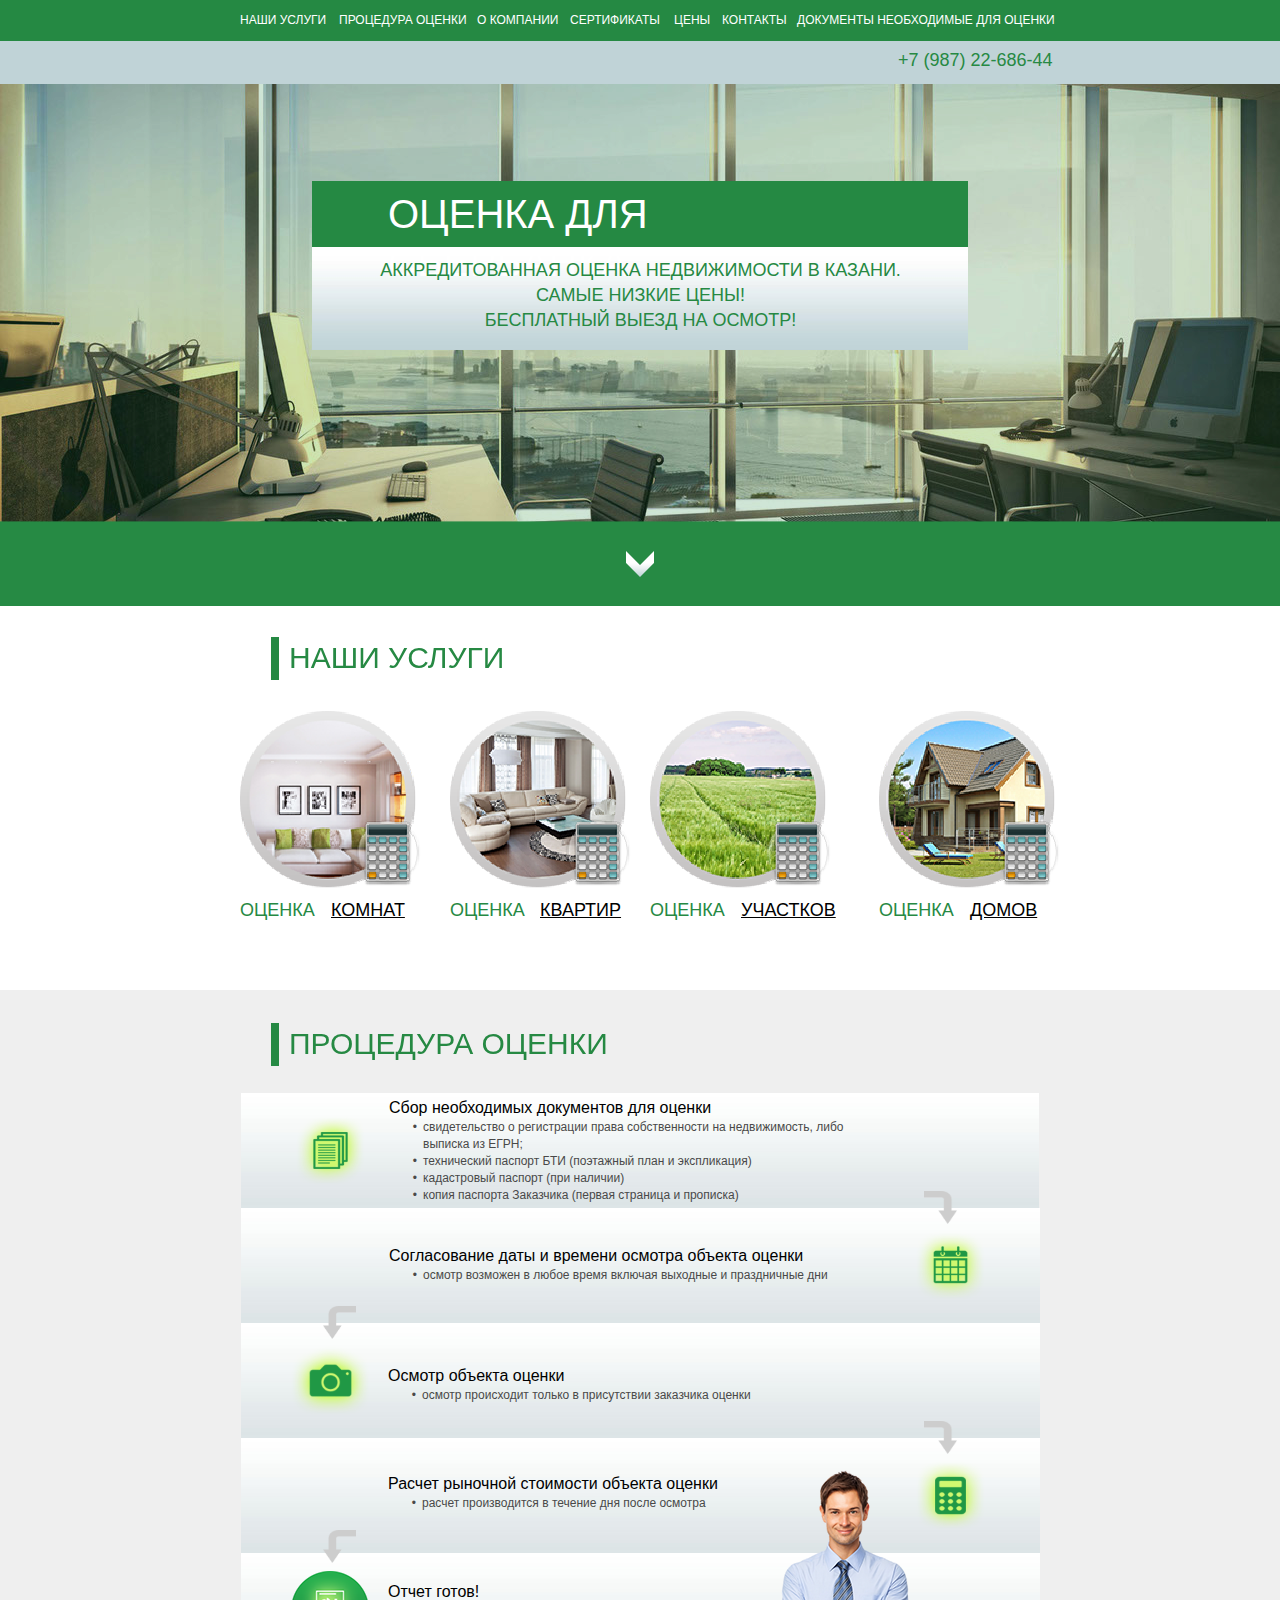
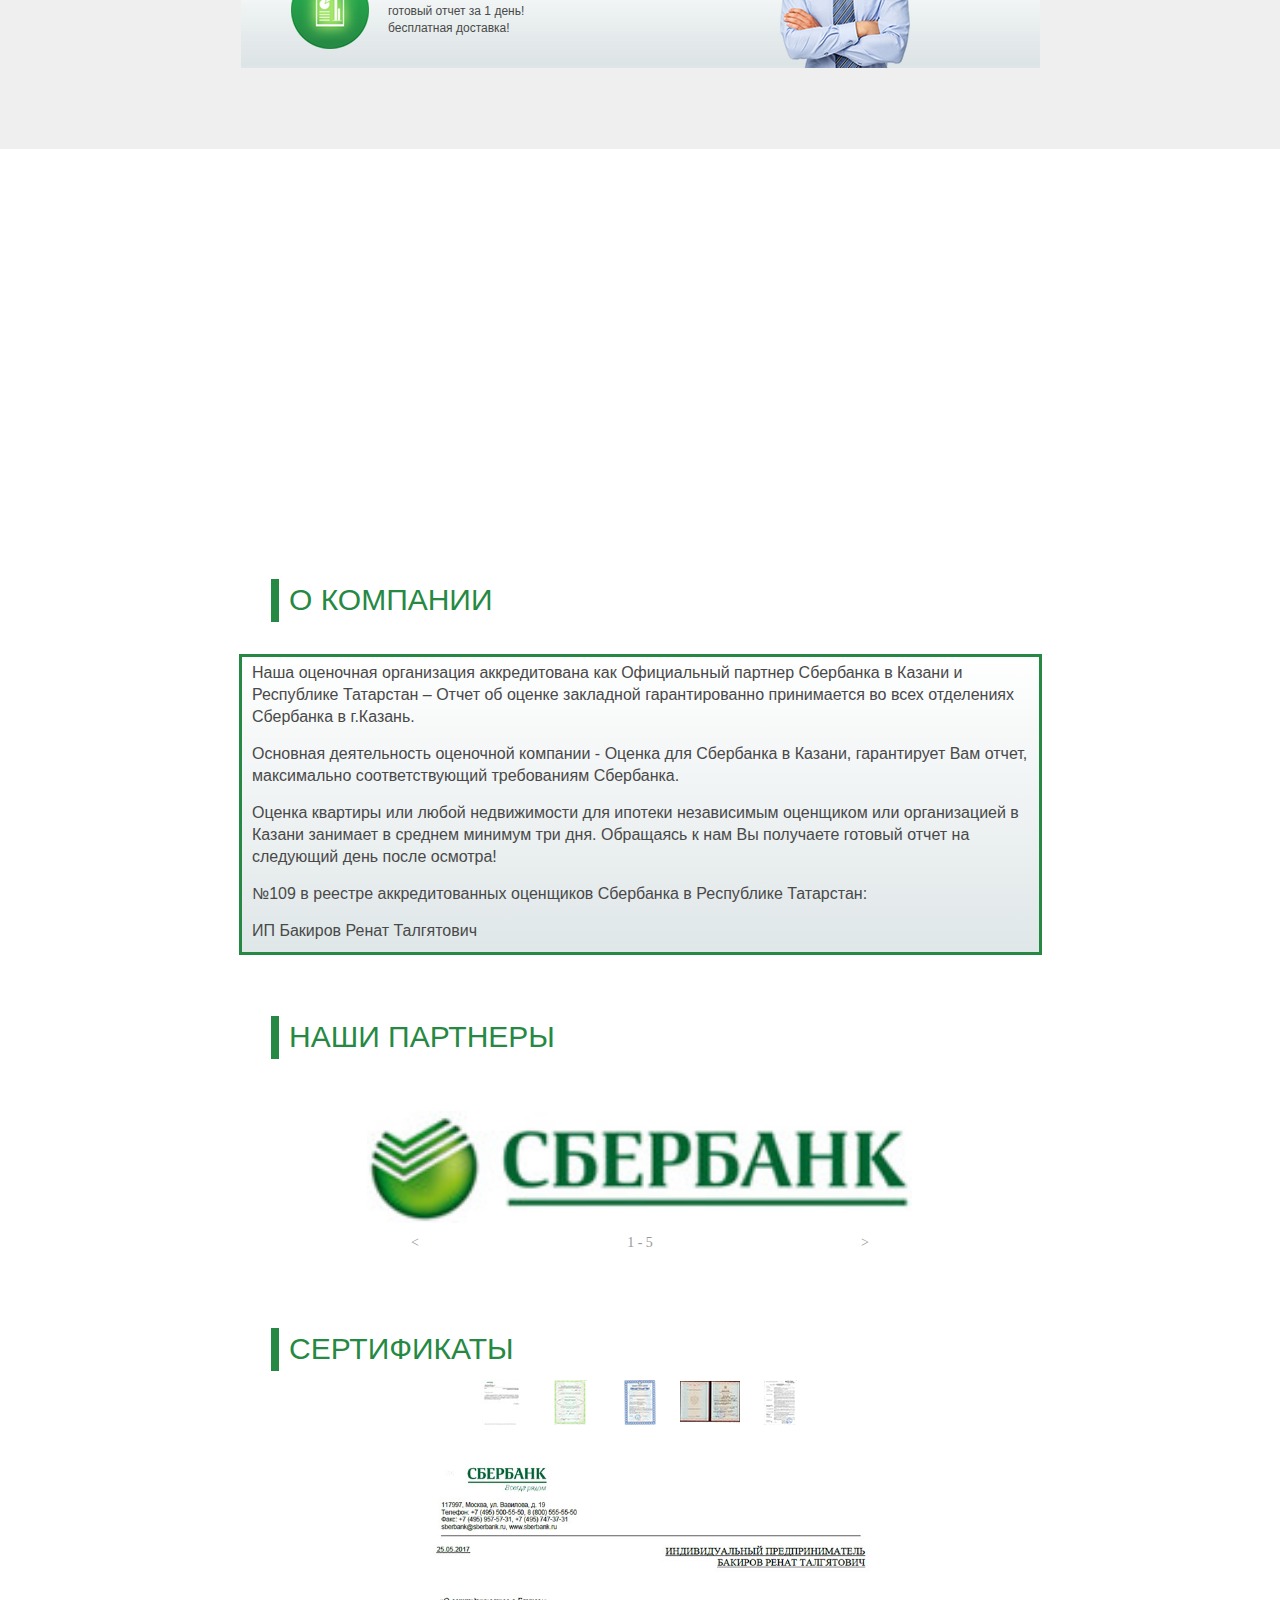
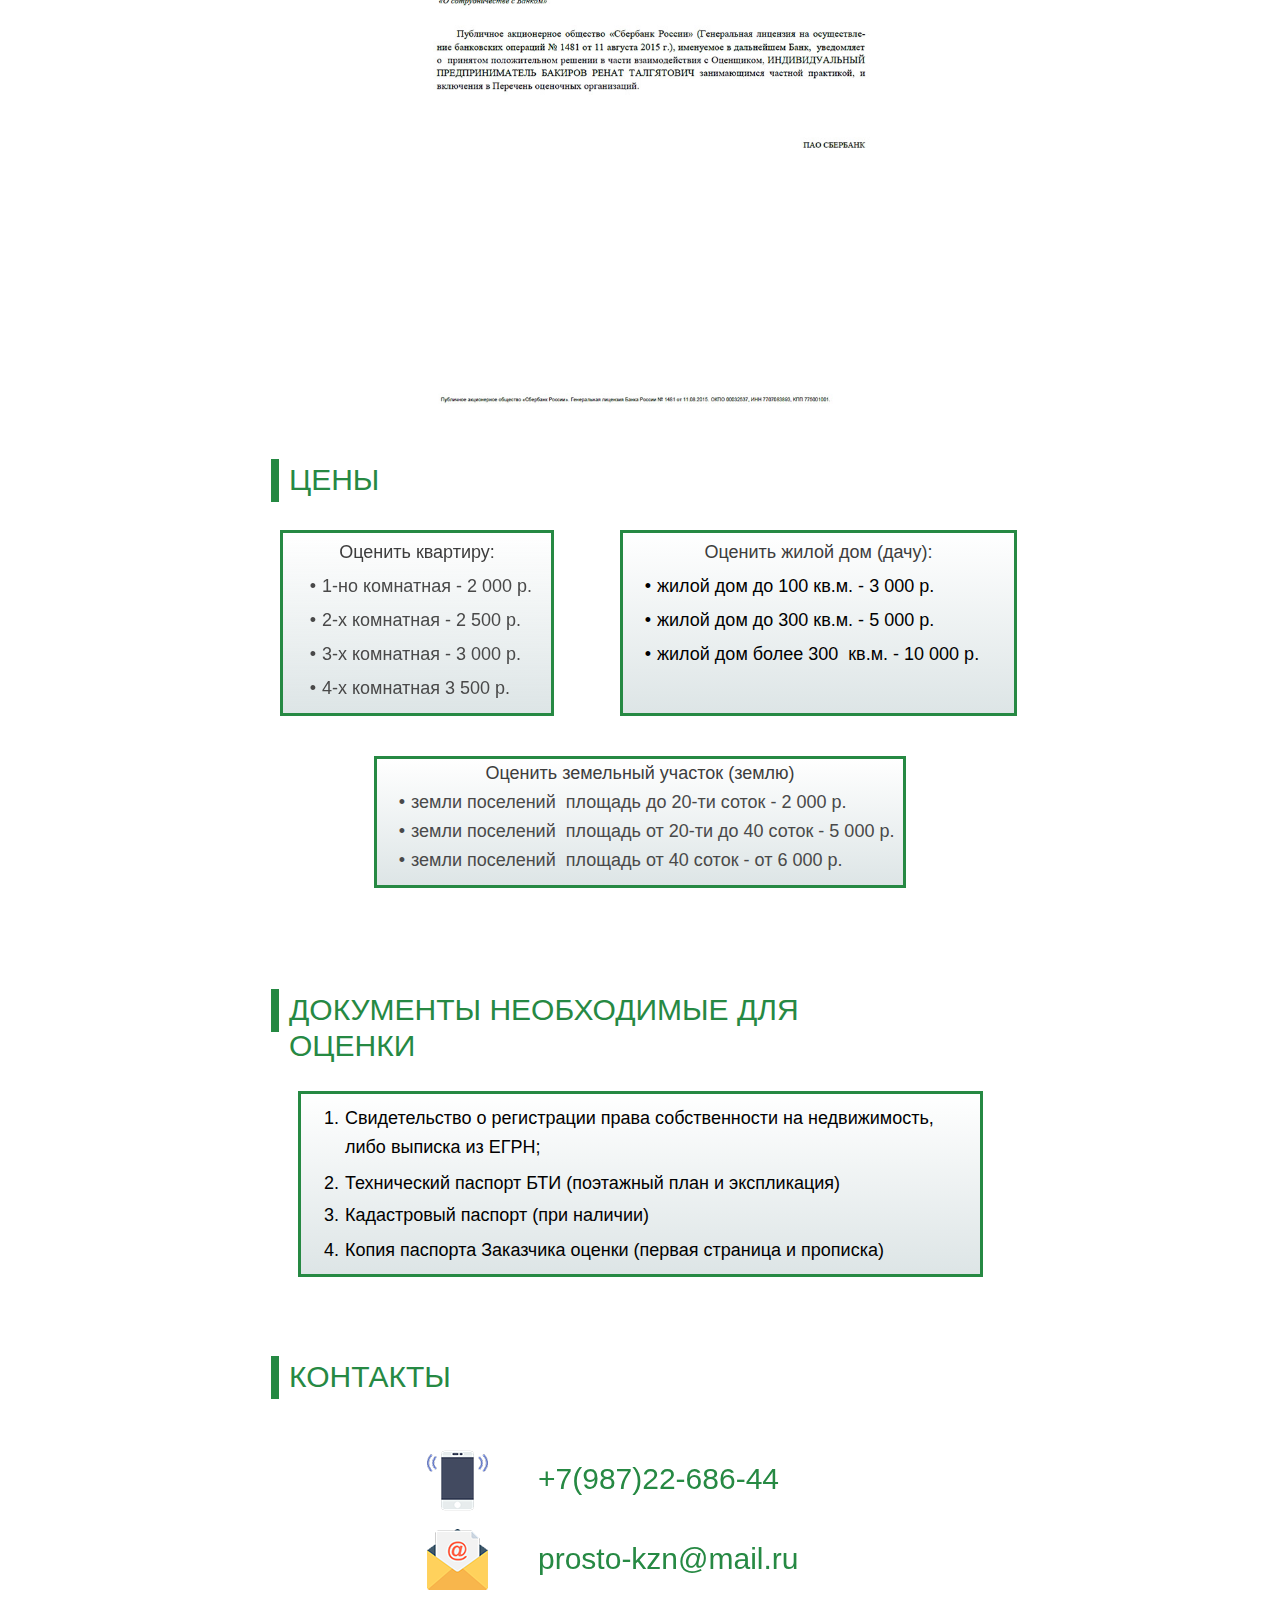
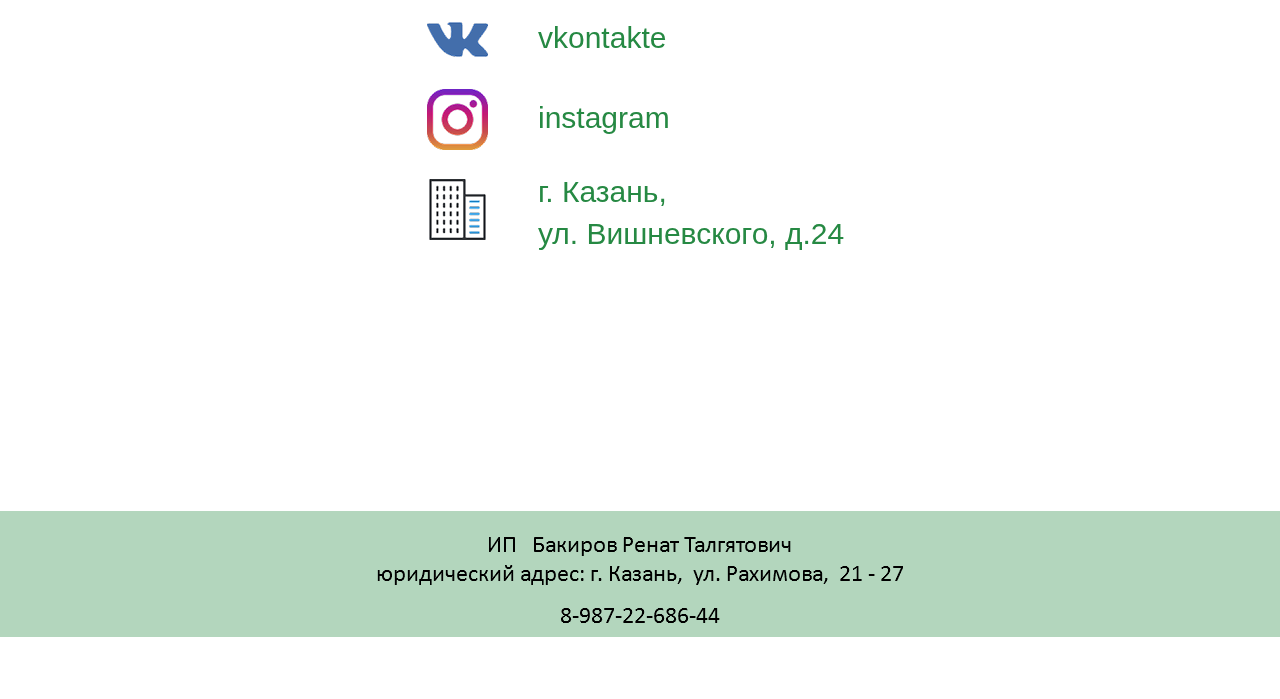
==== commit 0cd05777: "15" ====
--- a/index.html
+++ b/index.html
@@ -1,4 +1,4 @@
-<!DOCTYPE html>
+﻿<!DOCTYPE html>
 <html class="nojs html css_verticalspacer" lang="ru-RU">
  <head>
 
@@ -9,11 +9,7 @@
   <meta name="viewport" content="width=device-width, initial-scale=1.0"/>
   
   <script type="text/javascript">
-   // Update the 'nojs'/'js' class on the html node
-document.documentElement.className = document.documentElement.className.replace(/\bnojs\b/g, 'js');
-
-// Check that all required assets are uploaded and up-to-date
-if(typeof Muse == "undefined") window.Muse = {}; window.Muse.assets = {"required":["museutils.js", "museconfig.js", "webpro.js", "musewpslideshow.js", "jquery.museoverlay.js", "touchswipe.js", "jquery.watch.js", "jquery.musemenu.js", "jquery.musepolyfill.bgsize.js", "jquery.scrolleffects.js", "jquery.museresponsive.js", "require.js", "index.css"], "outOfDate":[]};
+   if(typeof Muse == "undefined") window.Muse = {}; window.Muse.assets = {"required":["museutils.js", "museconfig.js", "webpro.js", "musewpslideshow.js", "jquery.museoverlay.js", "touchswipe.js", "jquery.watch.js", "jquery.musemenu.js", "jquery.musepolyfill.bgsize.js", "jquery.scrolleffects.js", "jquery.museresponsive.js", "require.js", "index.css"], "outOfDate":[]};
 </script>
   
   <title>Домашняя</title>
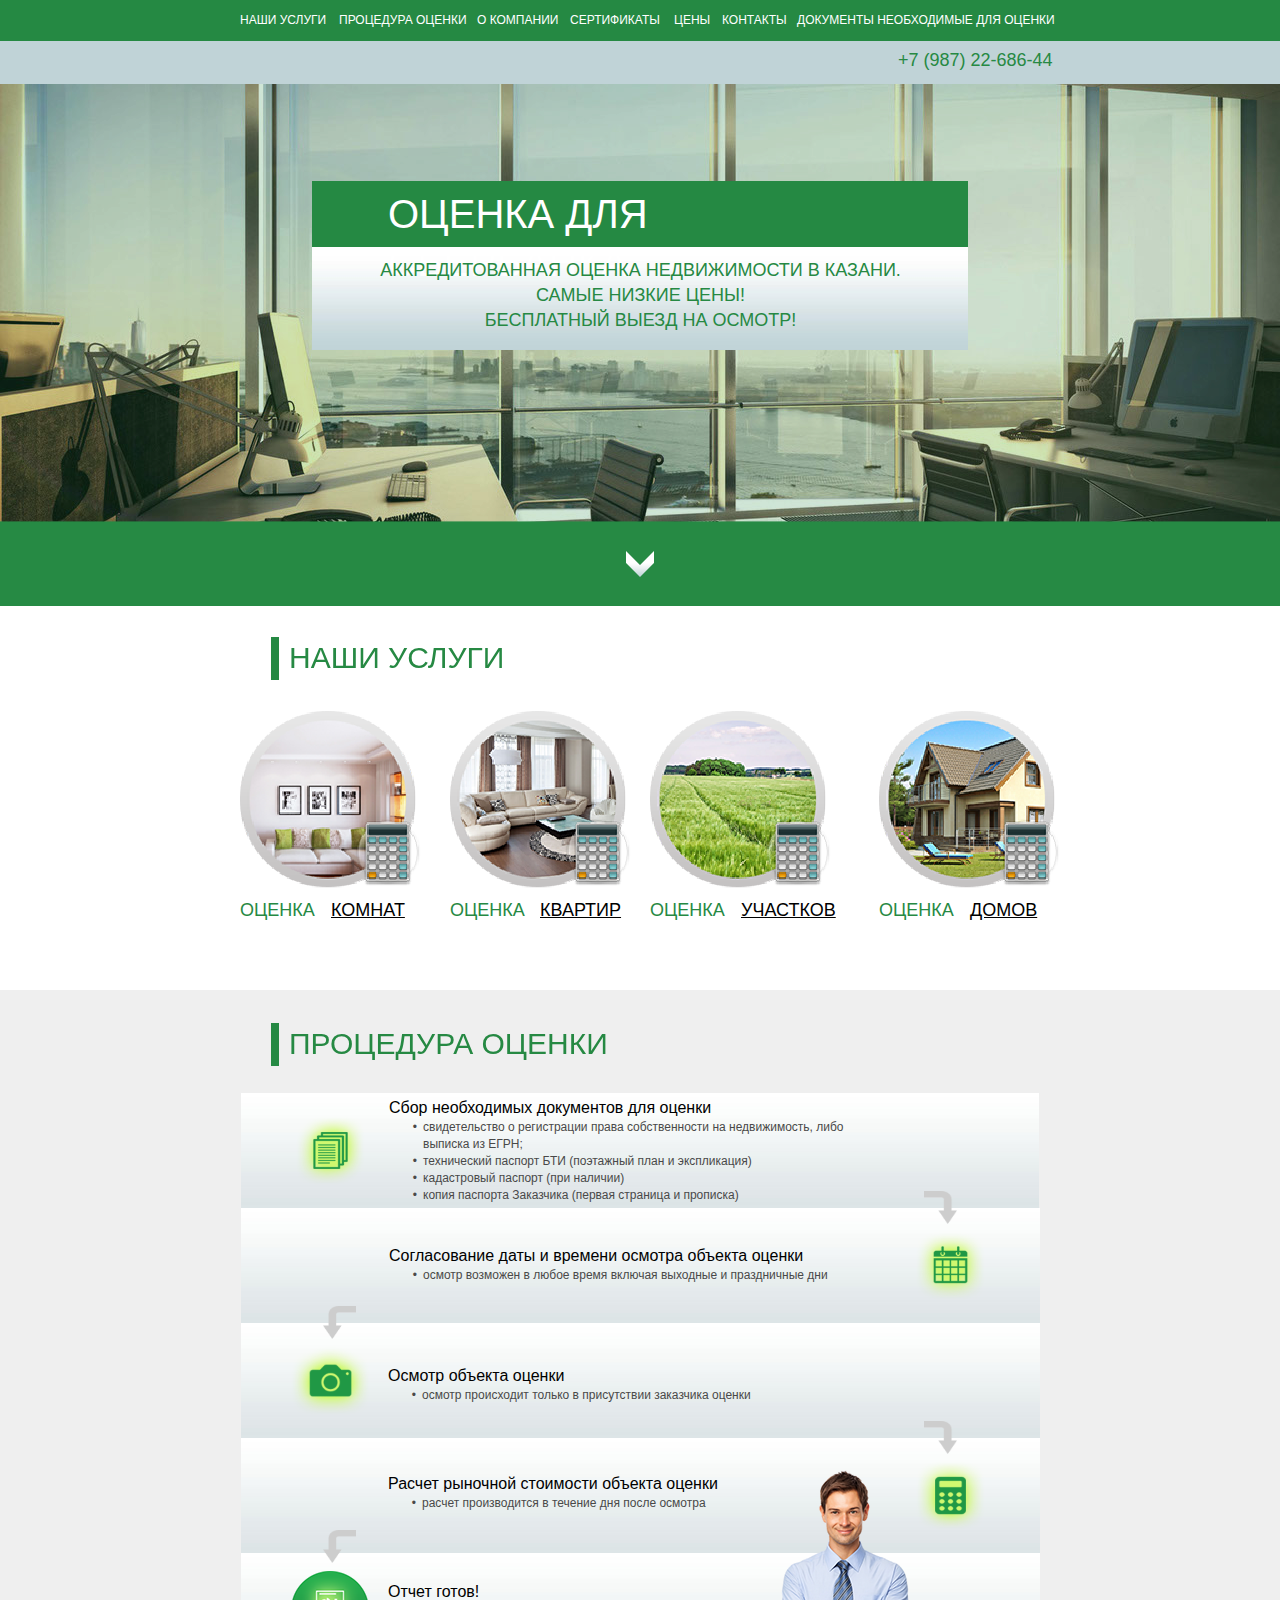
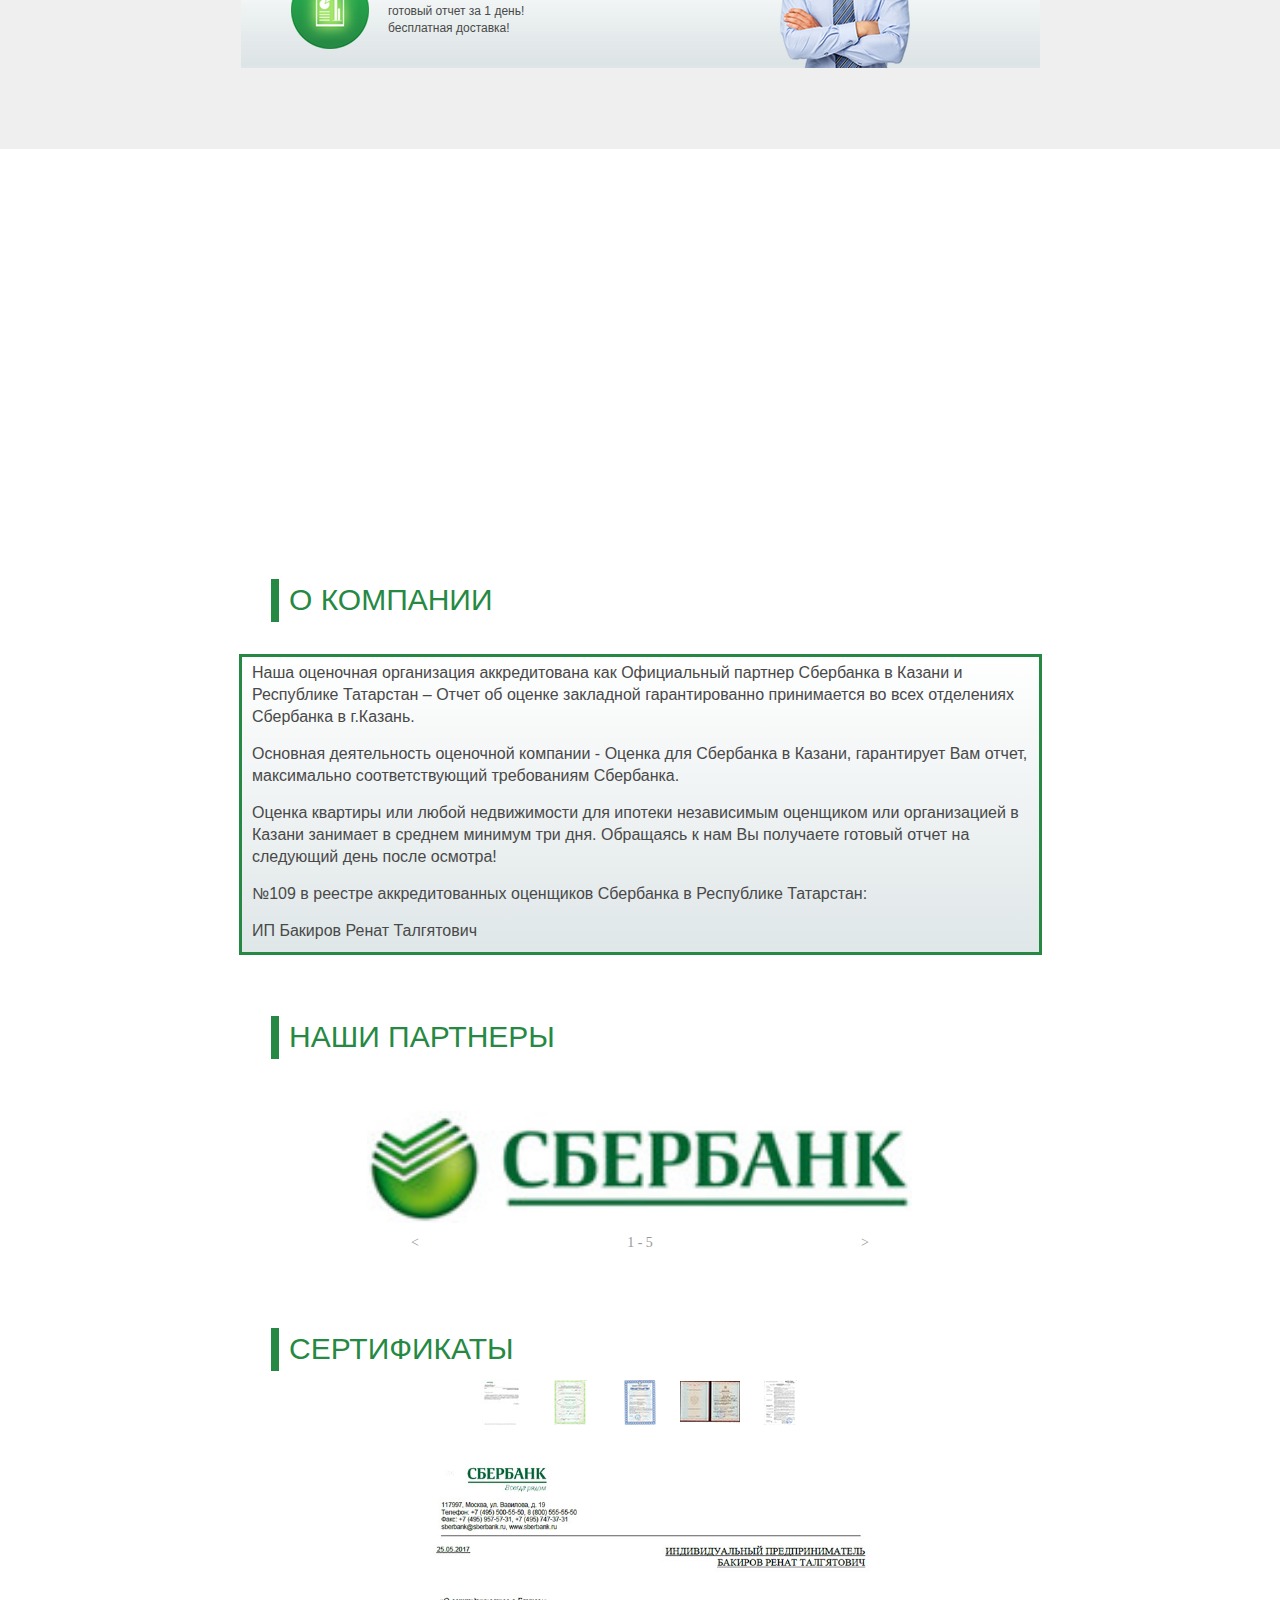
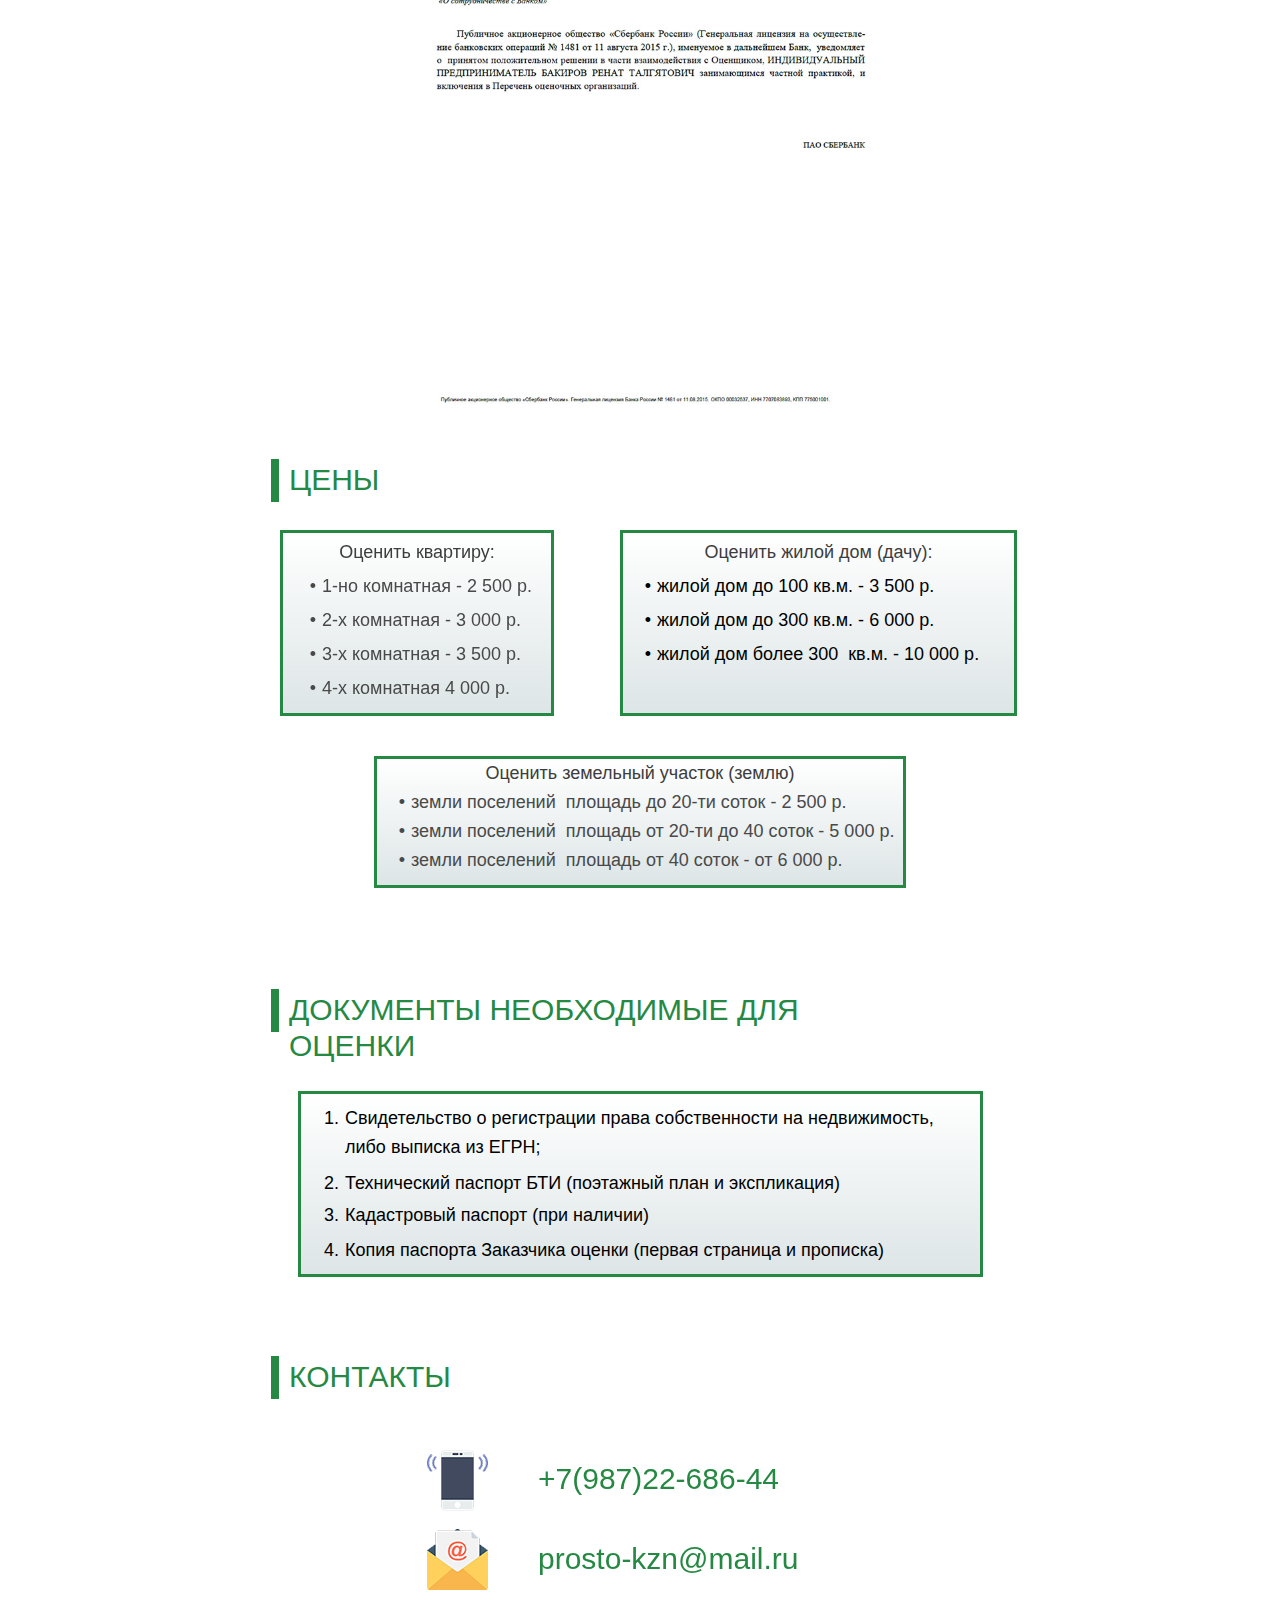
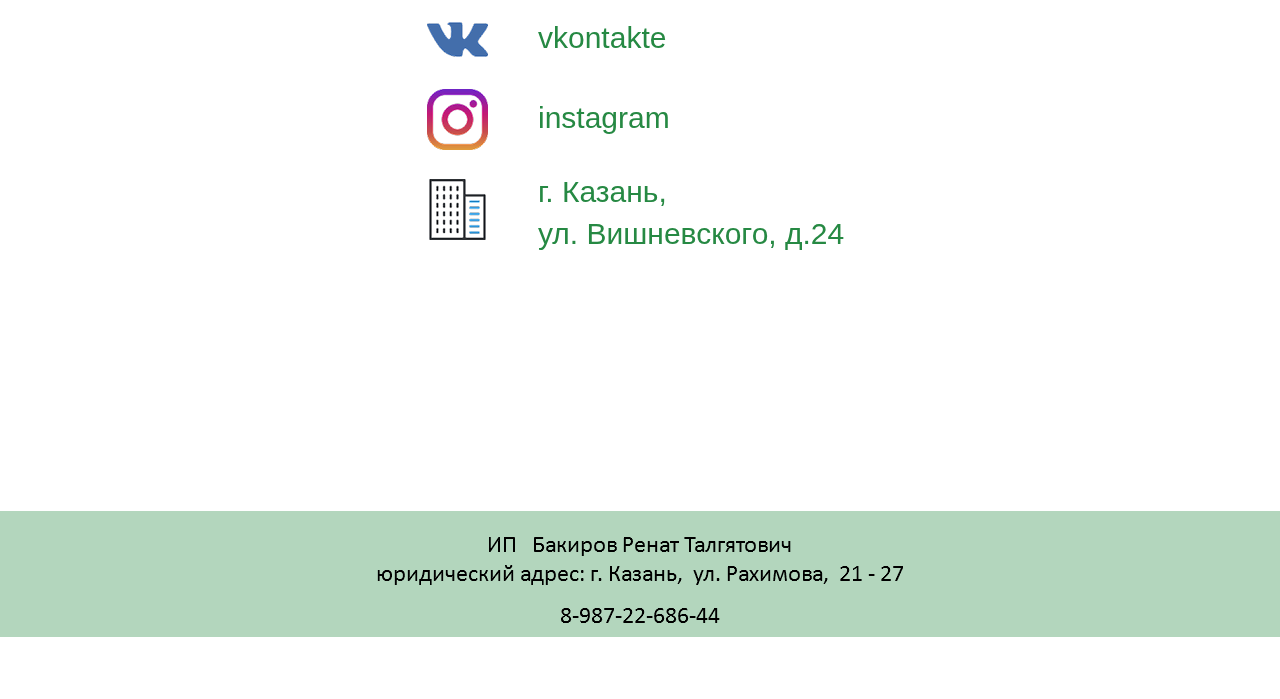
==== commit 398ad076: "18" ====
--- a/index.html
+++ b/index.html
@@ -12,7 +12,7 @@
    if(typeof Muse == "undefined") window.Muse = {}; window.Muse.assets = {"required":["museutils.js", "museconfig.js", "webpro.js", "musewpslideshow.js", "jquery.museoverlay.js", "touchswipe.js", "jquery.watch.js", "jquery.musemenu.js", "jquery.musepolyfill.bgsize.js", "jquery.scrolleffects.js", "jquery.museresponsive.js", "require.js", "index.css"], "outOfDate":[]};
 </script>
   
-  <title>Домашняя</title>
+  <title>Независимая оценка недвижимости для Сбербанка</title>
   <!-- CSS -->
   <link rel="stylesheet" type="text/css" href="css/site_global.css?crc=225463448"/>
   <link rel="stylesheet" type="text/css" href="css/index.css?crc=4045522353" id="pagesheet"/>
@@ -50,10 +50,6 @@
   gtag('config', 'UA-33655468-4');
 </script>
 
-<!-- Start WOWSlider.com HEAD section -->
-<link rel="stylesheet" type="text/css" href="engine1/style.css" />
-<script type="text/javascript" src="engine1/jquery.js"></script>
-<!-- End WOWSlider.com HEAD section -->
   <!--HTML Widget code-->
   <style type="text/css">#u25684.size_fluid_width_height iframe { position:absolute; left:0; top:0; }</style>
  </head>
@@ -380,17 +376,17 @@
       <div class="gradient clearfix grpelem shared_content" id="u4221-17" title="animate glideLeft s3" data-content-guid="u4221-17_content"><!-- content -->
        <p id="u4221-2">Оценить квартиру:</p>
        <ul class="list0 nls-None" id="u4221-15">
-        <li id="u4221-5">1-но комнатная - <span id="u4221-4">2 000 р.</span></li>
-        <li id="u4221-8">2-х комнатная - <span id="u4221-7">2 500 р.</span></li>
-        <li id="u4221-11">3-х комнатная - <span id="u4221-10">3 000 р.</span></li>
-        <li id="u4221-14">4-х комнатная <span id="u4221-13">3 500 р.</span></li>
+        <li id="u4221-5">1-но комнатная - <span id="u4221-4">2 500 р.</span></li>
+        <li id="u4221-8">2-х комнатная - <span id="u4221-7">3 000 р.</span></li>
+        <li id="u4221-11">3-х комнатная - <span id="u4221-10">3 500 р.</span></li>
+        <li id="u4221-14">4-х комнатная <span id="u4221-13">4 000 р.</span></li>
        </ul>
       </div>
       <div class="gradient clearfix grpelem shared_content" id="u11183-14" title="animate glideRight s3" data-content-guid="u11183-14_content"><!-- content -->
        <p id="u11183-2">Оценить жилой дом (дачу):</p>
        <ul class="list0 nls-None" id="u11183-12">
-        <li id="u11183-5">жилой дом до 100 кв.м. - <span id="u11183-4">3 000 р.</span></li>
-        <li id="u11183-8">жилой дом до 300 кв.м. - <span id="u11183-7">5 000 р.</span></li>
+        <li id="u11183-5">жилой дом до 100 кв.м. - <span id="u11183-4">3 500 р.</span></li>
+        <li id="u11183-8">жилой дом до 300 кв.м. - <span id="u11183-7">6 000 р.</span></li>
         <li id="u11183-11">жилой дом более 300&nbsp; кв.м. - <span id="u11183-10">10 000 р.</span></li>
        </ul>
       </div>
@@ -399,7 +395,7 @@
      <div class="gradient clearfix colelem shared_content" id="u11201-14" title="animate glideUp s3" data-content-guid="u11201-14_content"><!-- content -->
       <p id="u11201-2">Оценить земельный участок (землю)</p>
       <ul class="list0 nls-None" id="u11201-12">
-       <li id="u11201-5">земли поселений&nbsp; площадь до 20-ти соток - <span id="u11201-4">2 000 р.</span></li>
+       <li id="u11201-5">земли поселений&nbsp; площадь до 20-ти соток - <span id="u11201-4">2 500 р.</span></li>
        <li id="u11201-8">земли поселений&nbsp; площадь от 20-ти до 40 соток - <span id="u11201-7">5 000 р.</span></li>
        <li id="u11201-11">земли поселений&nbsp; площадь от 40 соток - от <span id="u11201-10">6 000 р.</span></li>
       </ul>
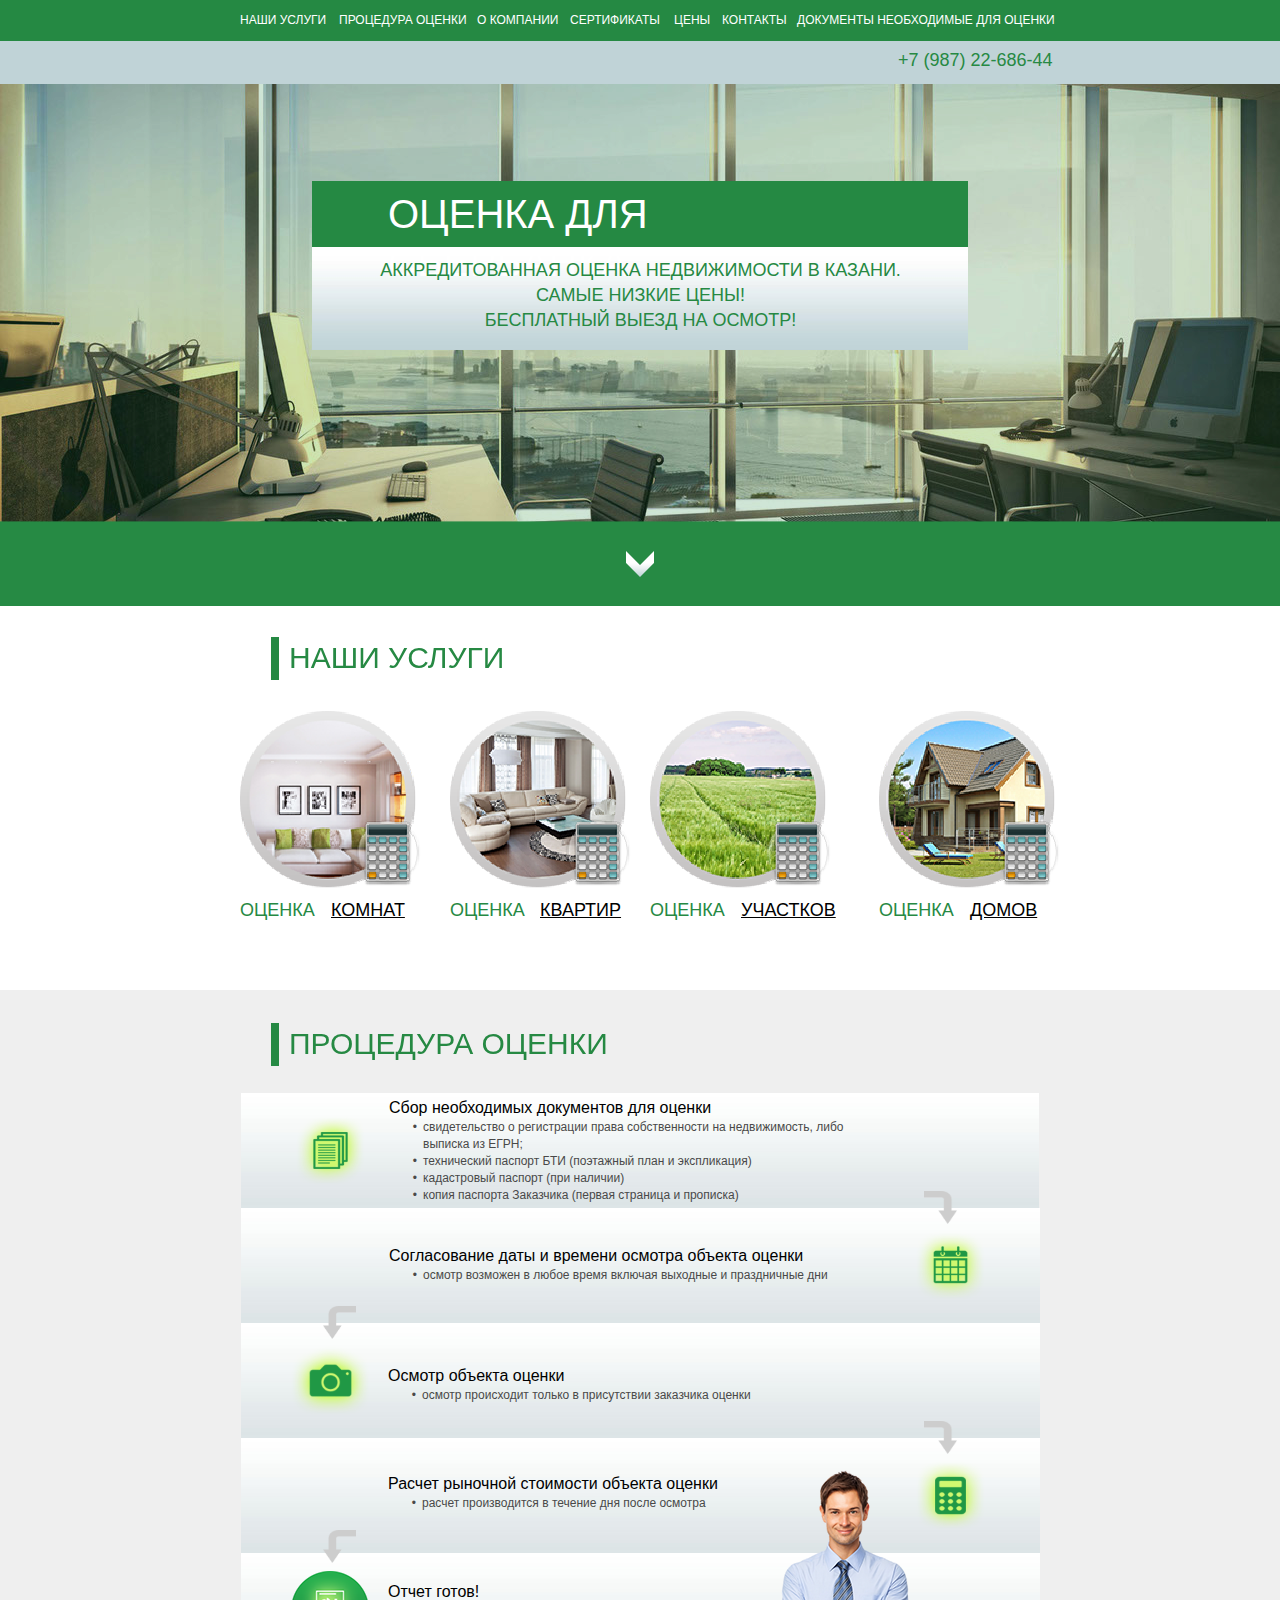
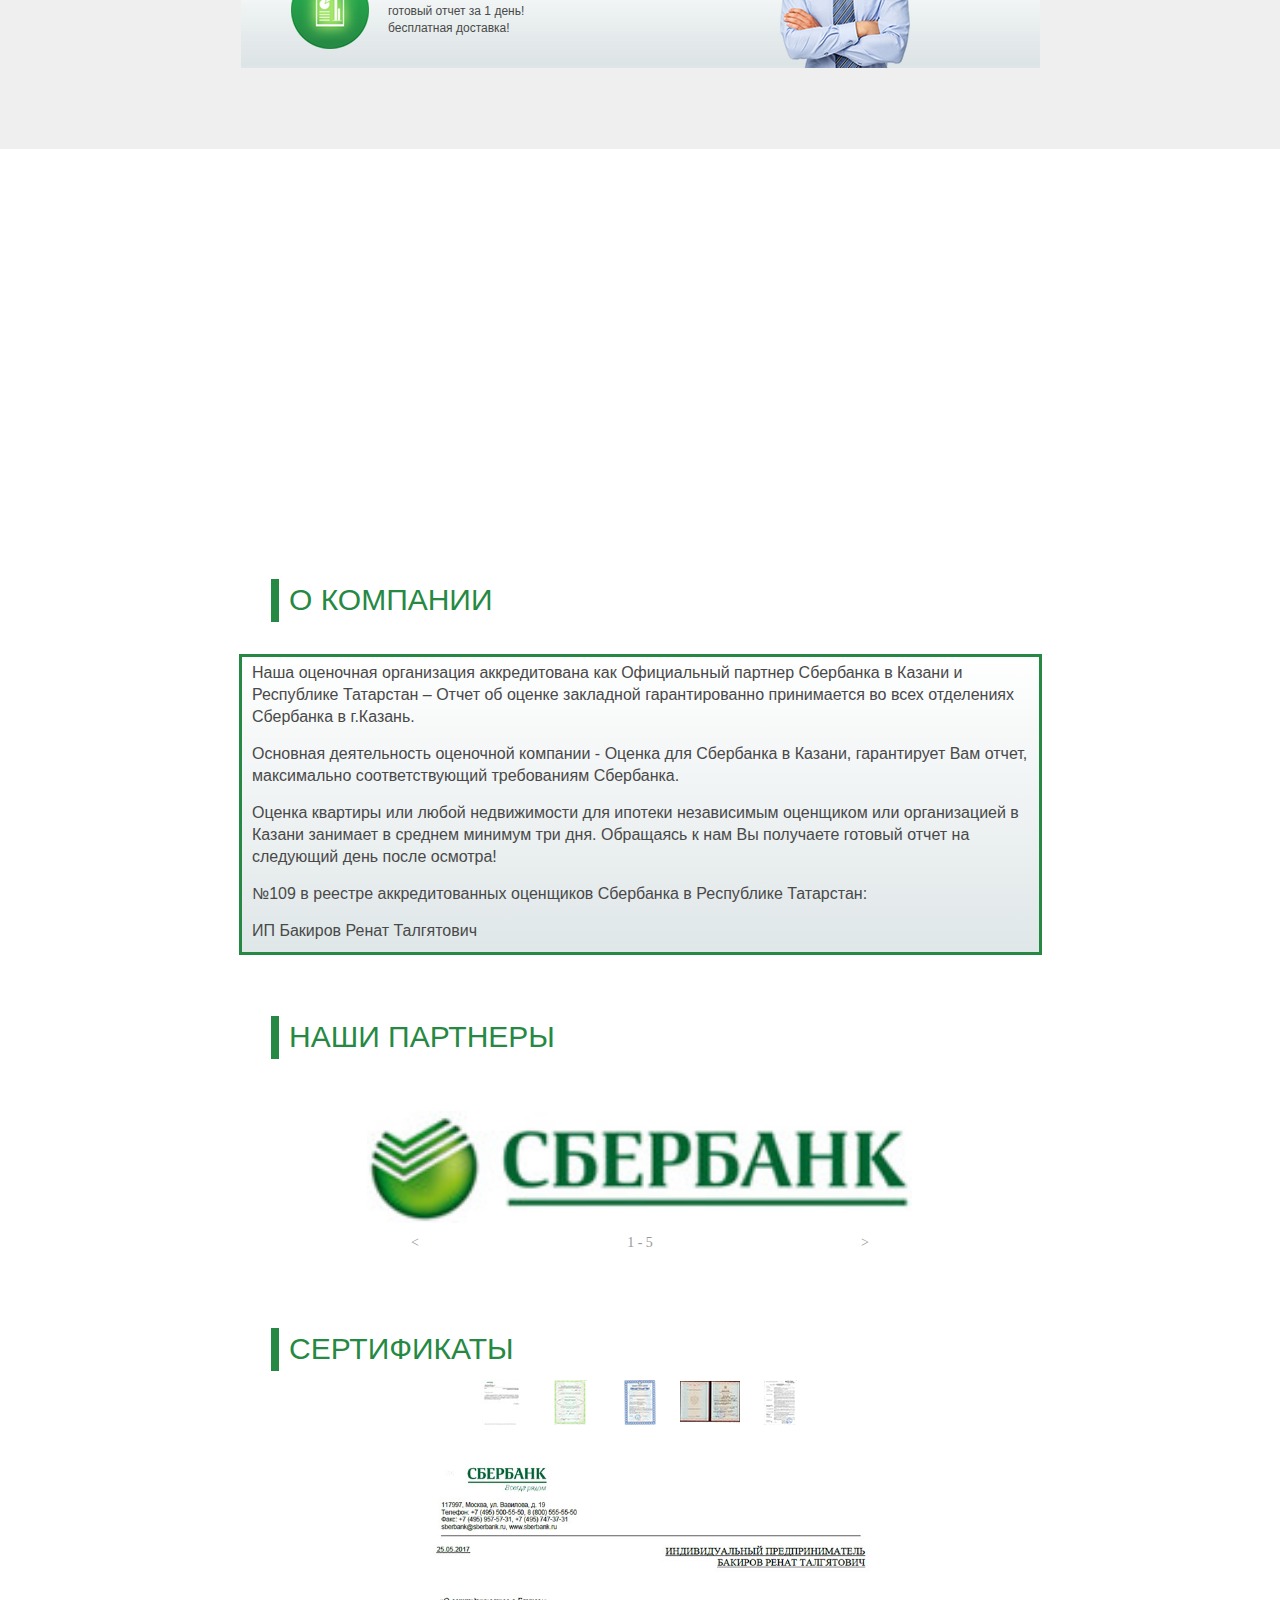
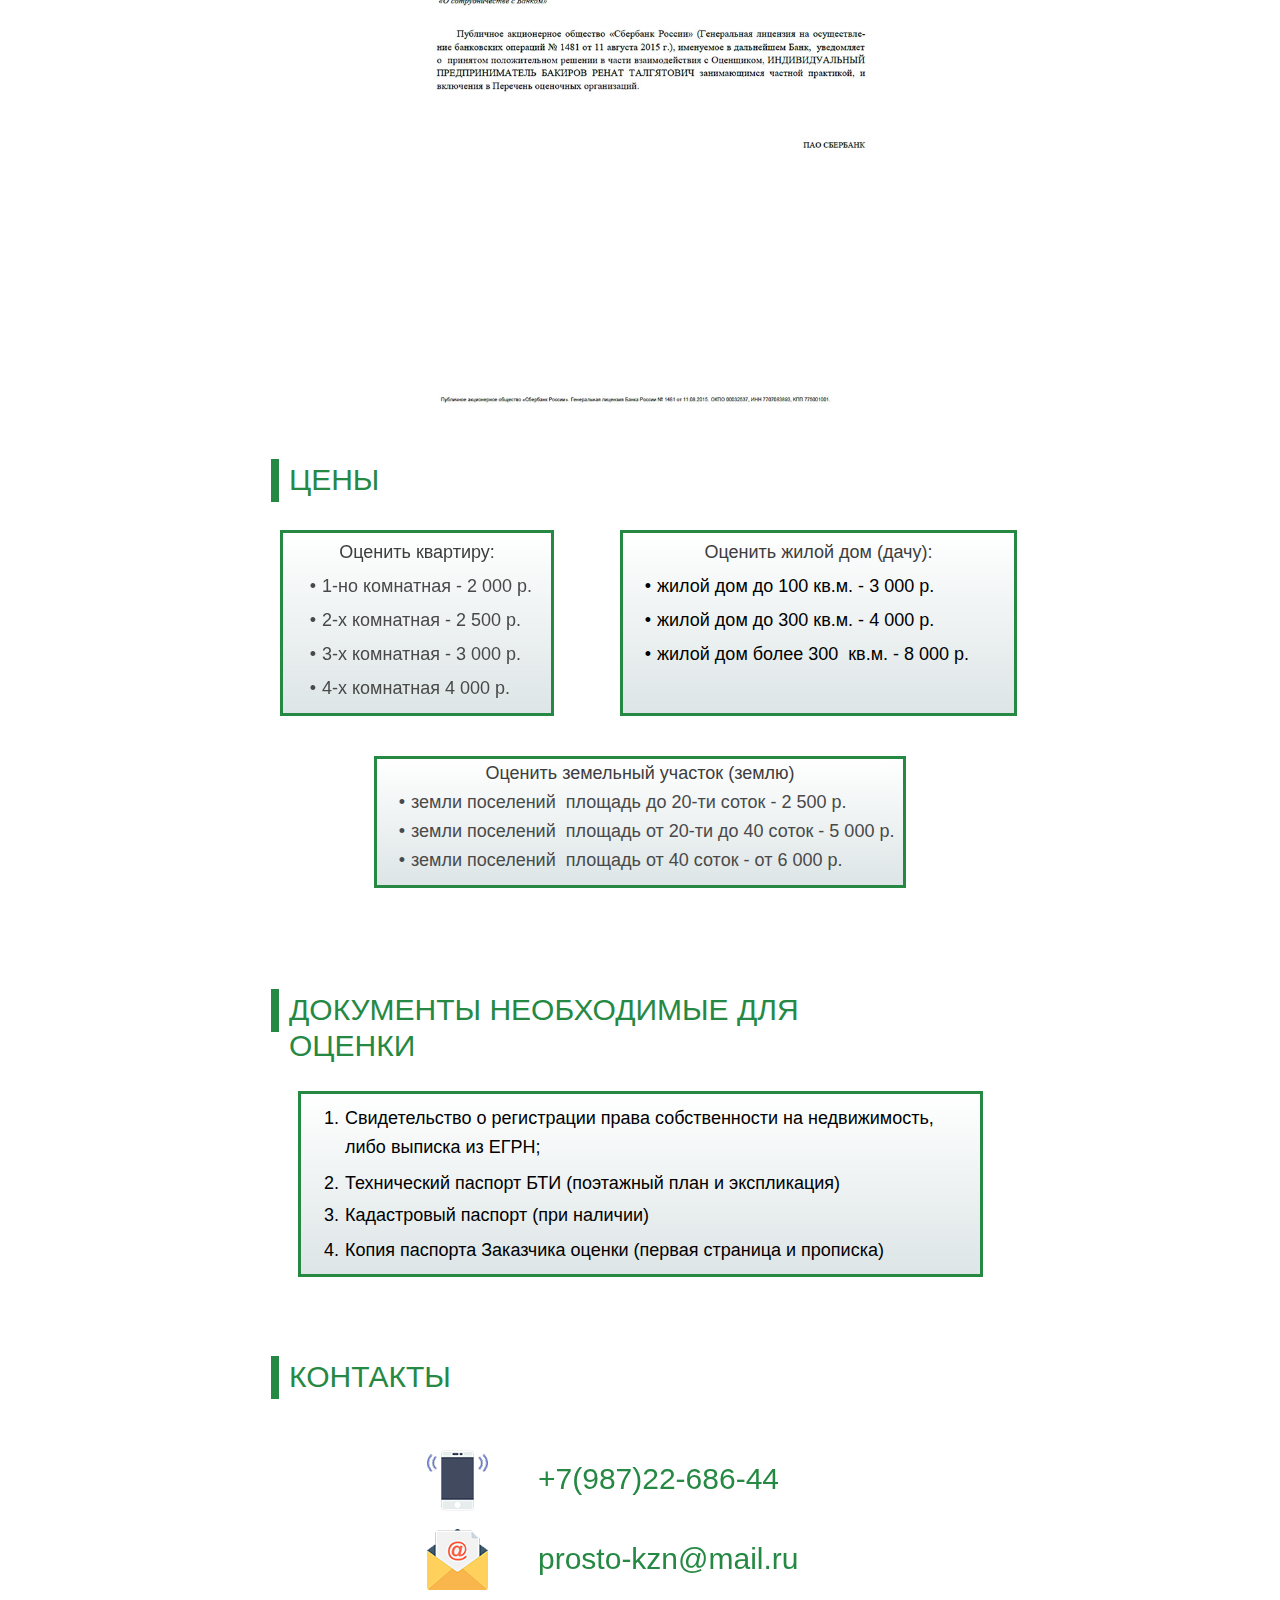
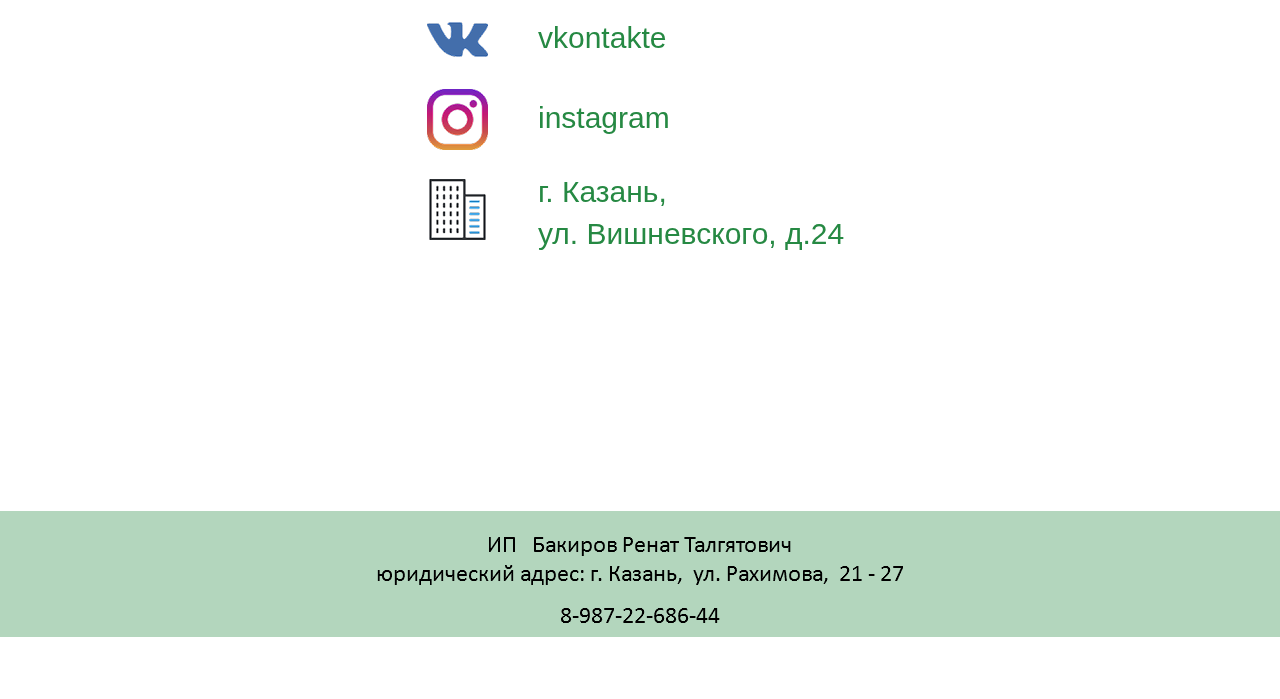
==== commit 9a13a6c6: "19" ====
--- a/index.html
+++ b/index.html
@@ -376,18 +376,18 @@
       <div class="gradient clearfix grpelem shared_content" id="u4221-17" title="animate glideLeft s3" data-content-guid="u4221-17_content"><!-- content -->
        <p id="u4221-2">Оценить квартиру:</p>
        <ul class="list0 nls-None" id="u4221-15">
-        <li id="u4221-5">1-но комнатная - <span id="u4221-4">2 500 р.</span></li>
-        <li id="u4221-8">2-х комнатная - <span id="u4221-7">3 000 р.</span></li>
-        <li id="u4221-11">3-х комнатная - <span id="u4221-10">3 500 р.</span></li>
+        <li id="u4221-5">1-но комнатная - <span id="u4221-4">2 000 р.</span></li>
+        <li id="u4221-8">2-х комнатная - <span id="u4221-7">2 500 р.</span></li>
+        <li id="u4221-11">3-х комнатная - <span id="u4221-10">3 000 р.</span></li>
         <li id="u4221-14">4-х комнатная <span id="u4221-13">4 000 р.</span></li>
        </ul>
       </div>
       <div class="gradient clearfix grpelem shared_content" id="u11183-14" title="animate glideRight s3" data-content-guid="u11183-14_content"><!-- content -->
        <p id="u11183-2">Оценить жилой дом (дачу):</p>
        <ul class="list0 nls-None" id="u11183-12">
-        <li id="u11183-5">жилой дом до 100 кв.м. - <span id="u11183-4">3 500 р.</span></li>
-        <li id="u11183-8">жилой дом до 300 кв.м. - <span id="u11183-7">6 000 р.</span></li>
-        <li id="u11183-11">жилой дом более 300&nbsp; кв.м. - <span id="u11183-10">10 000 р.</span></li>
+        <li id="u11183-5">жилой дом до 100 кв.м. - <span id="u11183-4">3 000 р.</span></li>
+        <li id="u11183-8">жилой дом до 300 кв.м. - <span id="u11183-7">4 000 р.</span></li>
+        <li id="u11183-11">жилой дом более 300&nbsp; кв.м. - <span id="u11183-10">8 000 р.</span></li>
        </ul>
       </div>
      </div>
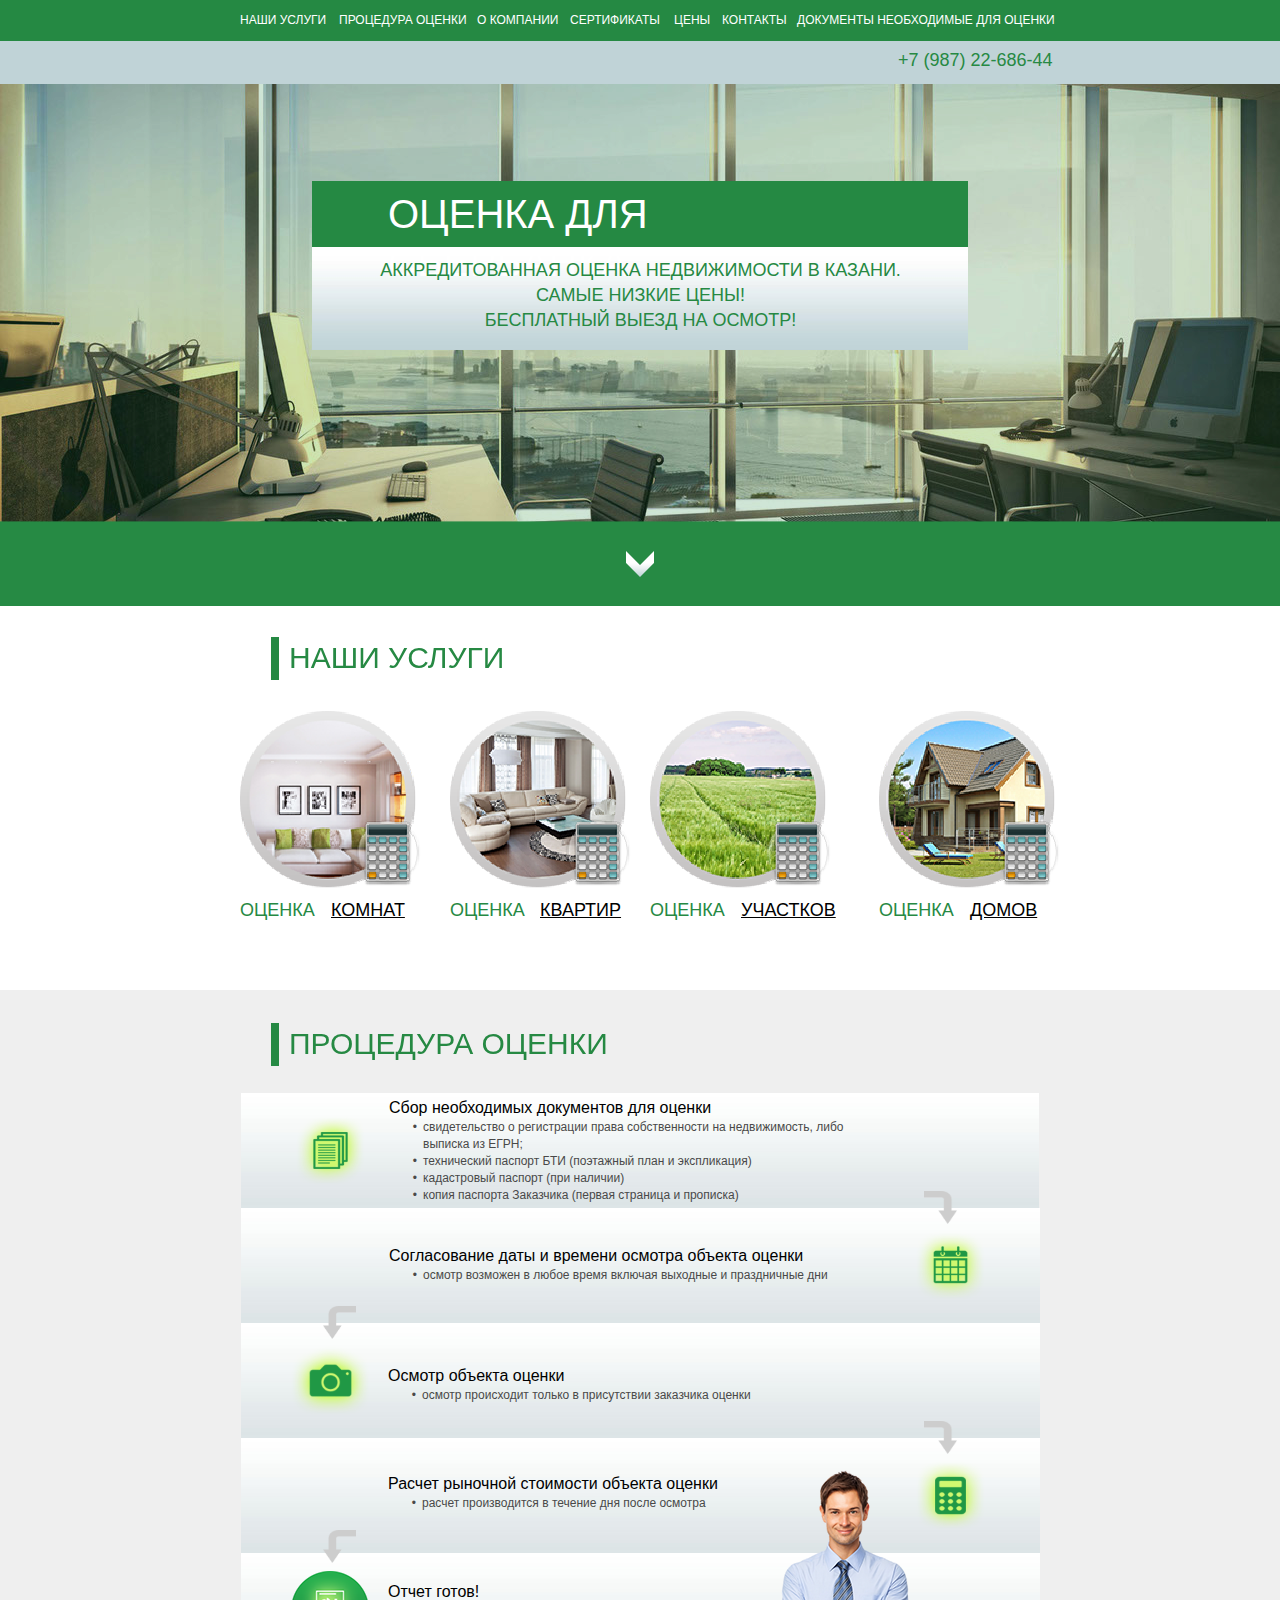
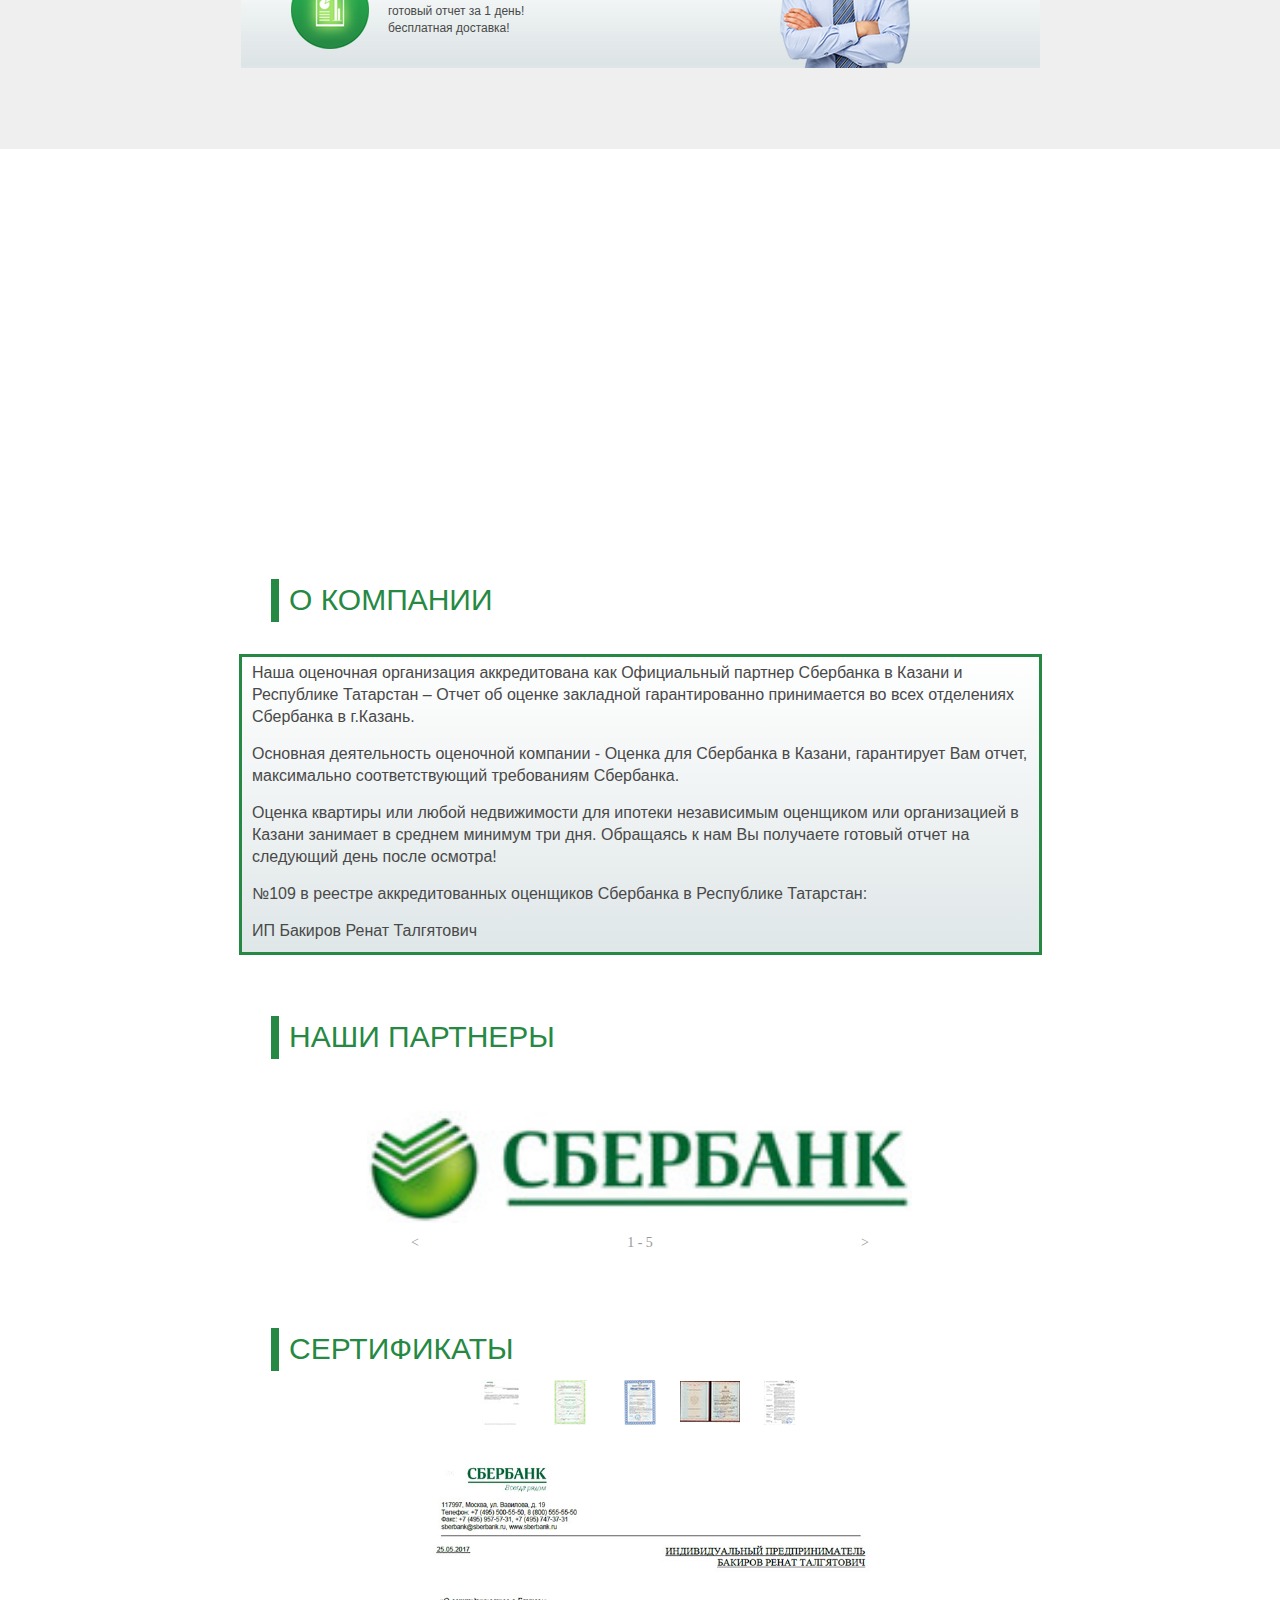
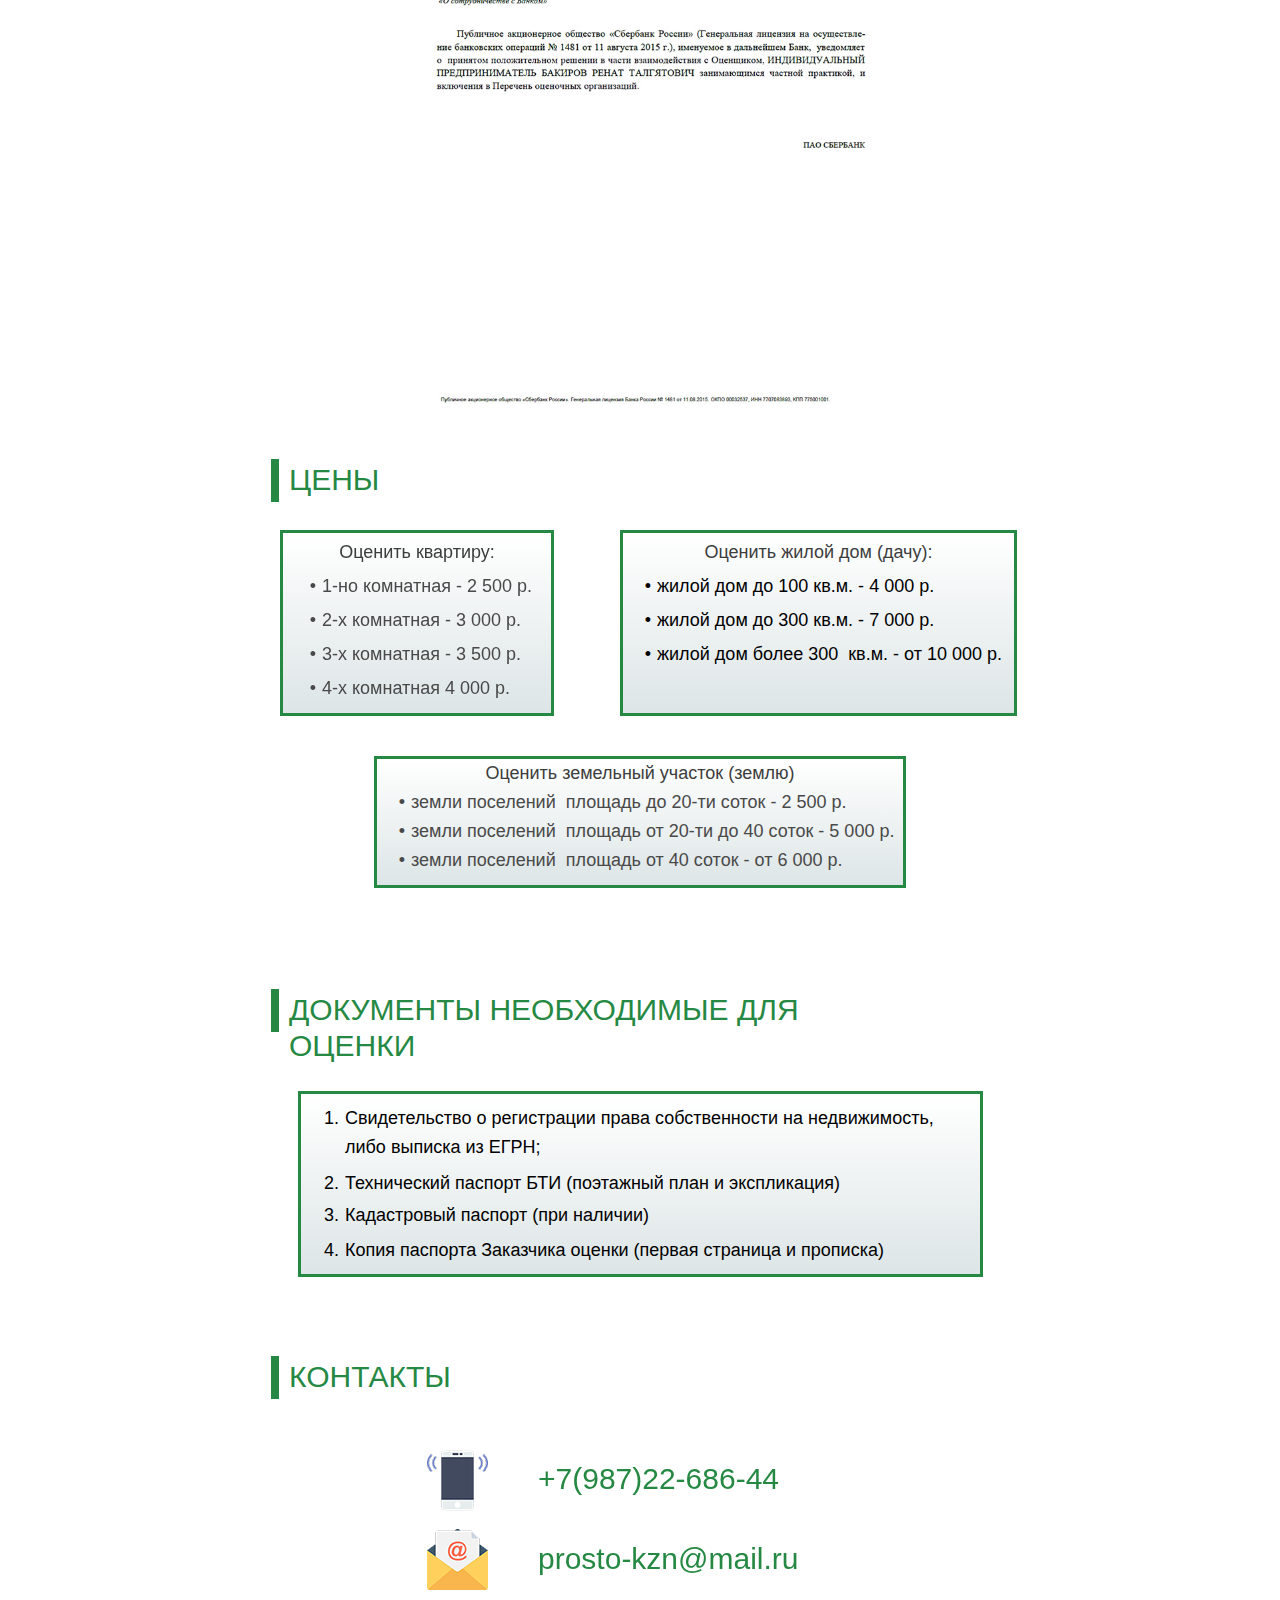
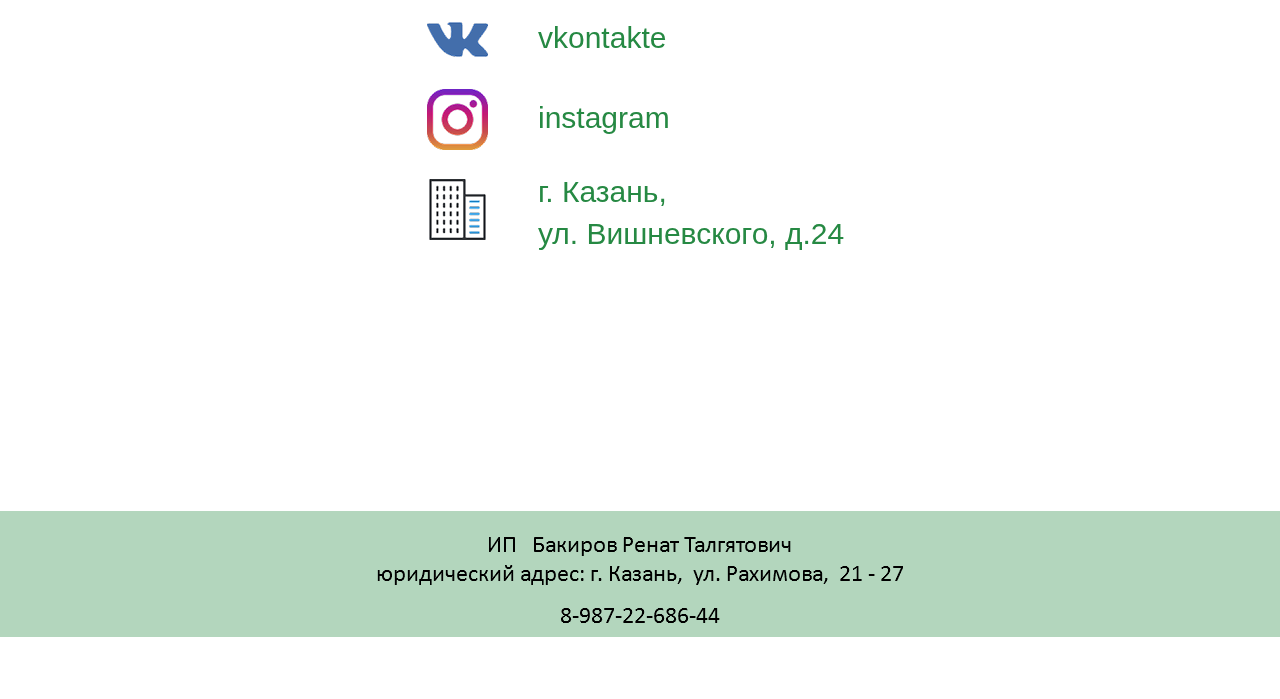
==== commit af2b41a2: "20" ====
--- a/index.html
+++ b/index.html
@@ -376,18 +376,18 @@
       <div class="gradient clearfix grpelem shared_content" id="u4221-17" title="animate glideLeft s3" data-content-guid="u4221-17_content"><!-- content -->
        <p id="u4221-2">Оценить квартиру:</p>
        <ul class="list0 nls-None" id="u4221-15">
-        <li id="u4221-5">1-но комнатная - <span id="u4221-4">2 000 р.</span></li>
-        <li id="u4221-8">2-х комнатная - <span id="u4221-7">2 500 р.</span></li>
-        <li id="u4221-11">3-х комнатная - <span id="u4221-10">3 000 р.</span></li>
+        <li id="u4221-5">1-но комнатная - <span id="u4221-4">2 500 р.</span></li>
+        <li id="u4221-8">2-х комнатная - <span id="u4221-7">3 000 р.</span></li>
+        <li id="u4221-11">3-х комнатная - <span id="u4221-10">3 500 р.</span></li>
         <li id="u4221-14">4-х комнатная <span id="u4221-13">4 000 р.</span></li>
        </ul>
       </div>
       <div class="gradient clearfix grpelem shared_content" id="u11183-14" title="animate glideRight s3" data-content-guid="u11183-14_content"><!-- content -->
        <p id="u11183-2">Оценить жилой дом (дачу):</p>
        <ul class="list0 nls-None" id="u11183-12">
-        <li id="u11183-5">жилой дом до 100 кв.м. - <span id="u11183-4">3 000 р.</span></li>
-        <li id="u11183-8">жилой дом до 300 кв.м. - <span id="u11183-7">4 000 р.</span></li>
-        <li id="u11183-11">жилой дом более 300&nbsp; кв.м. - <span id="u11183-10">8 000 р.</span></li>
+        <li id="u11183-5">жилой дом до 100 кв.м. - <span id="u11183-4">4 000 р.</span></li>
+        <li id="u11183-8">жилой дом до 300 кв.м. - <span id="u11183-7">7 000 р.</span></li>
+        <li id="u11183-11">жилой дом более 300&nbsp; кв.м. - <span id="u11183-10"> от 10 000 р.</span></li>
        </ul>
       </div>
      </div>
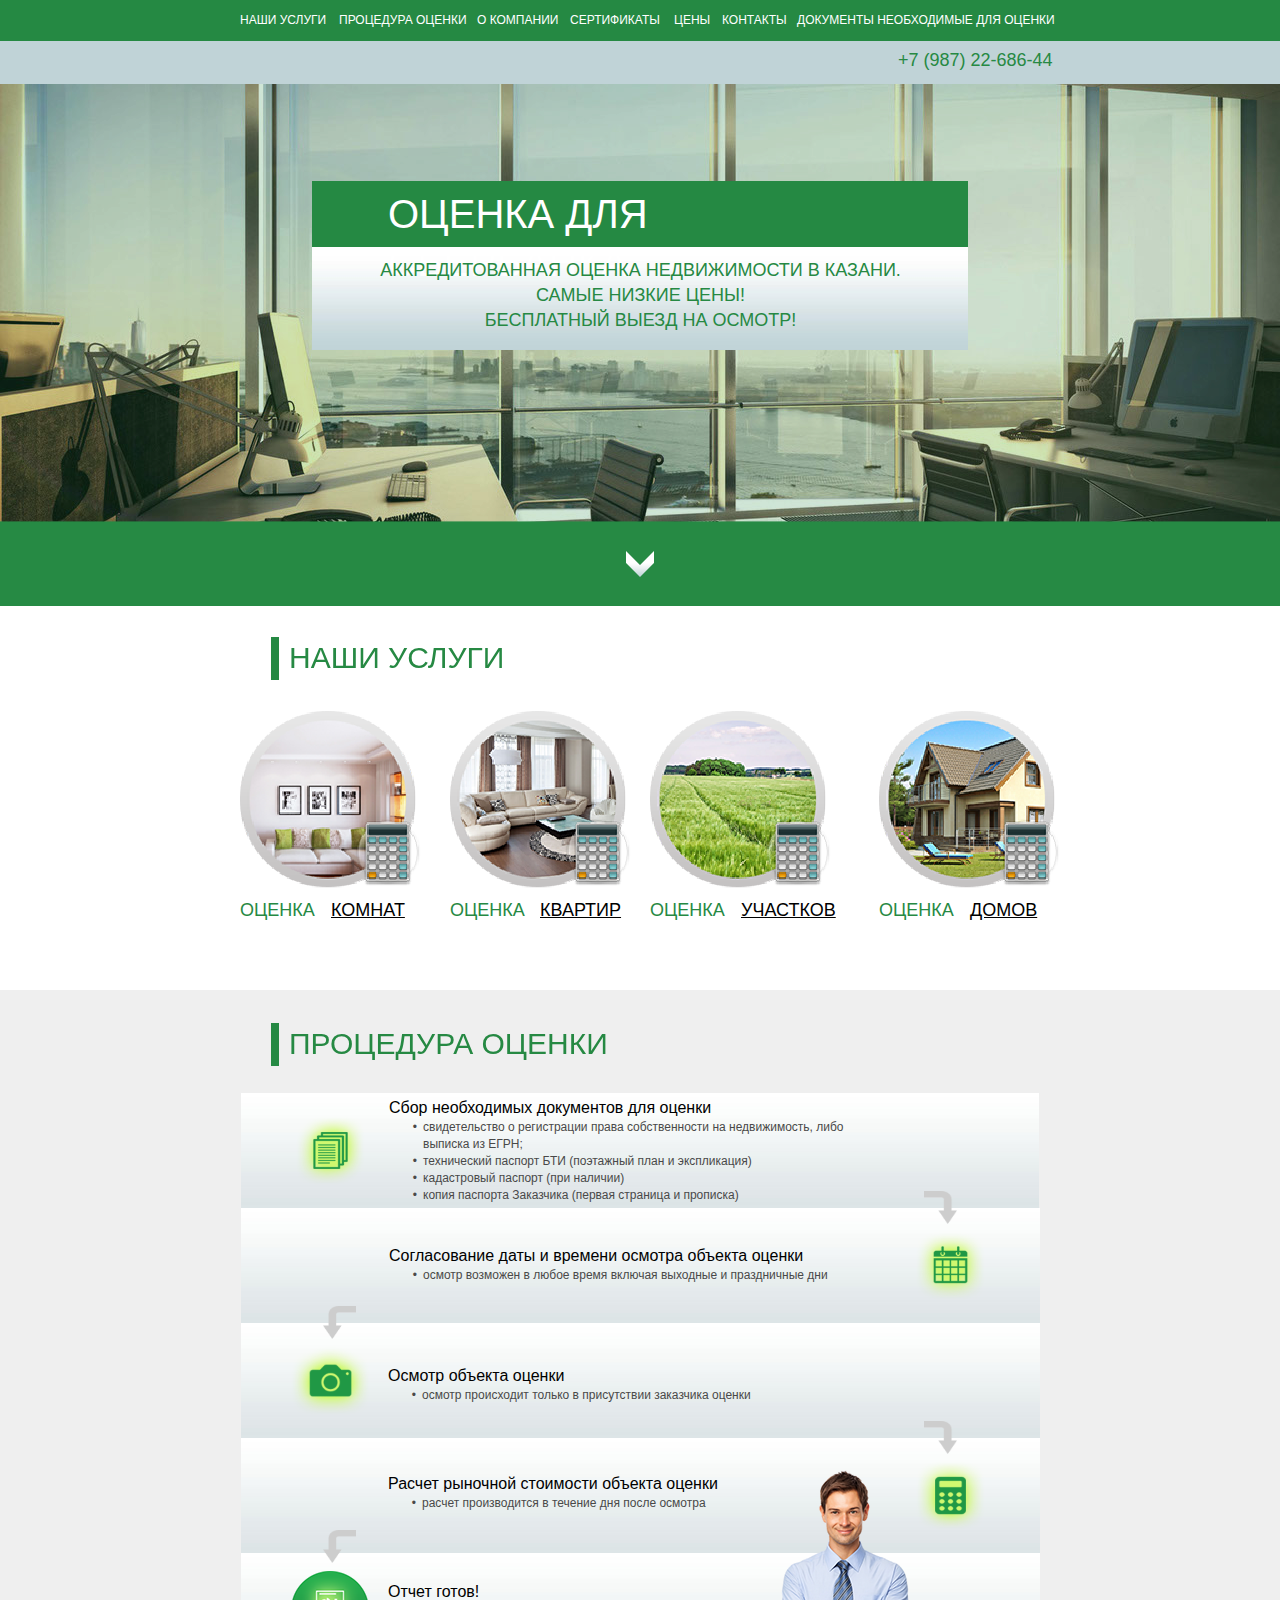
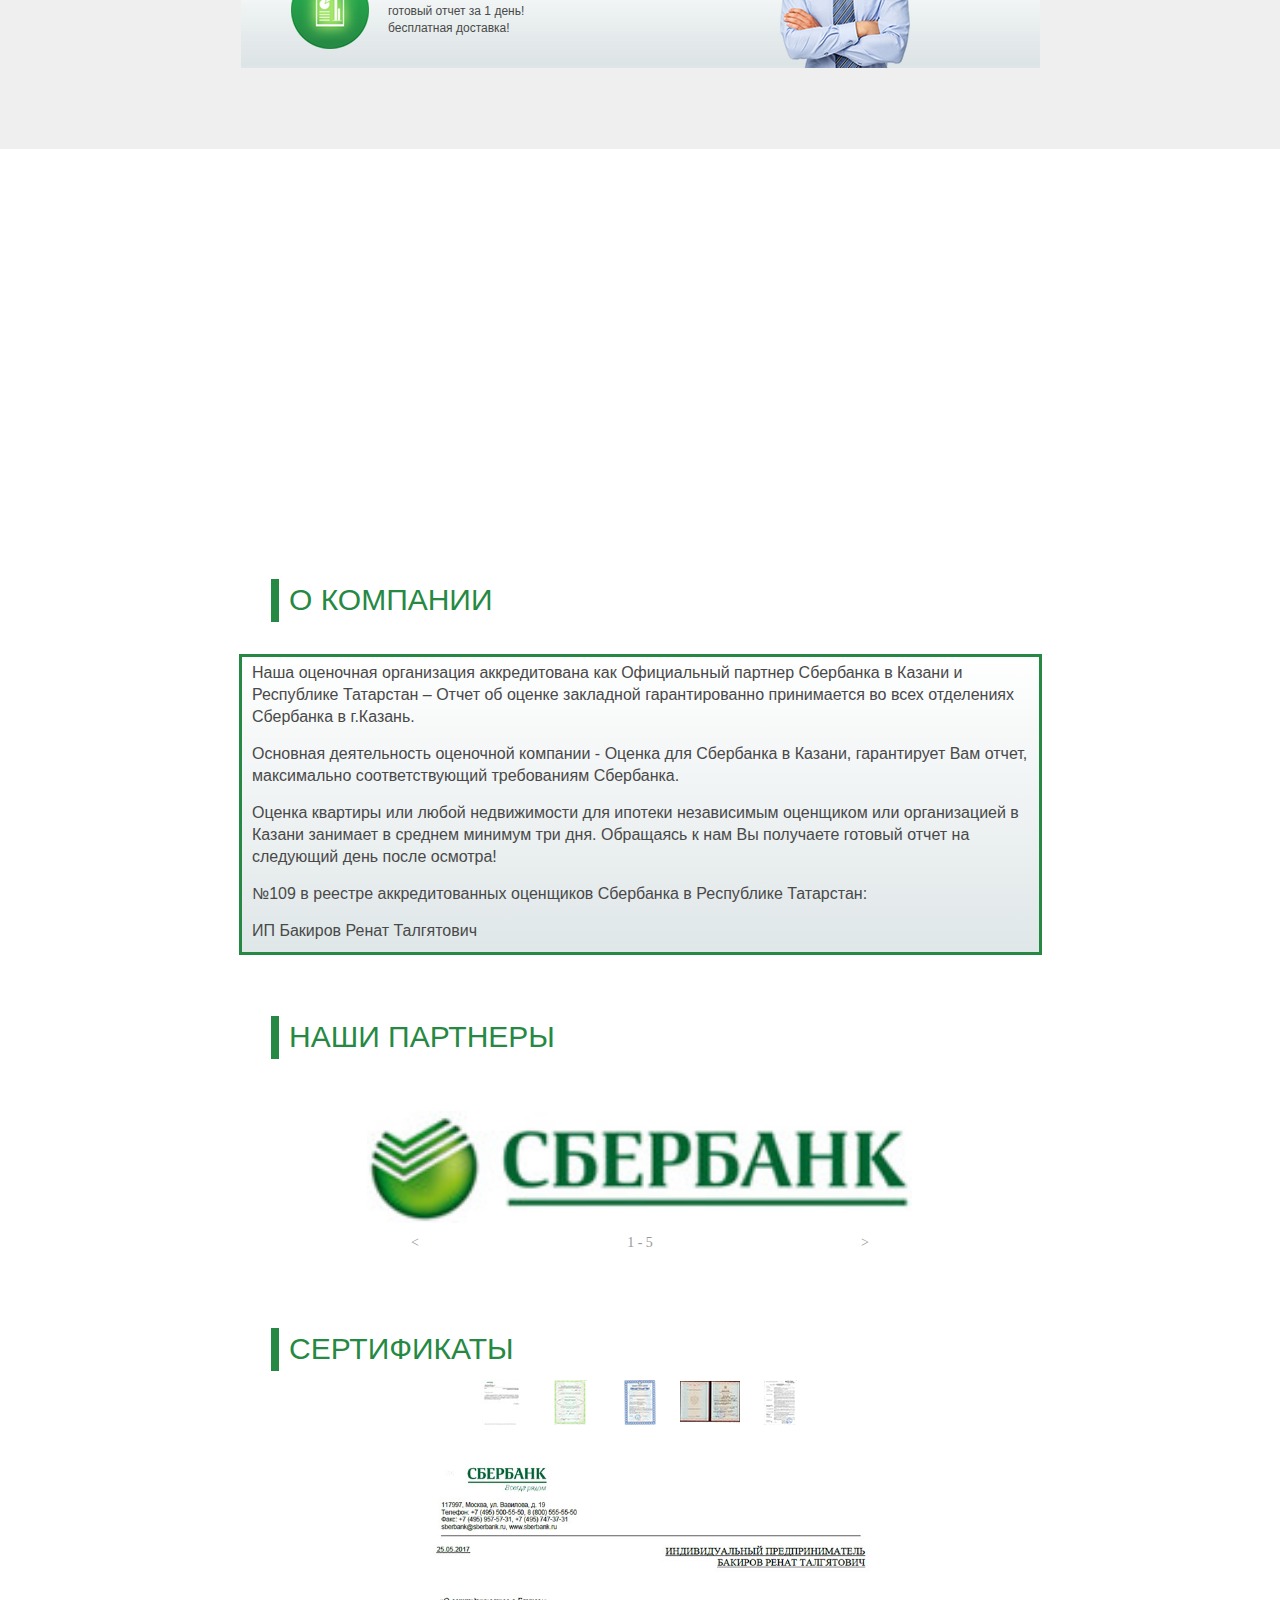
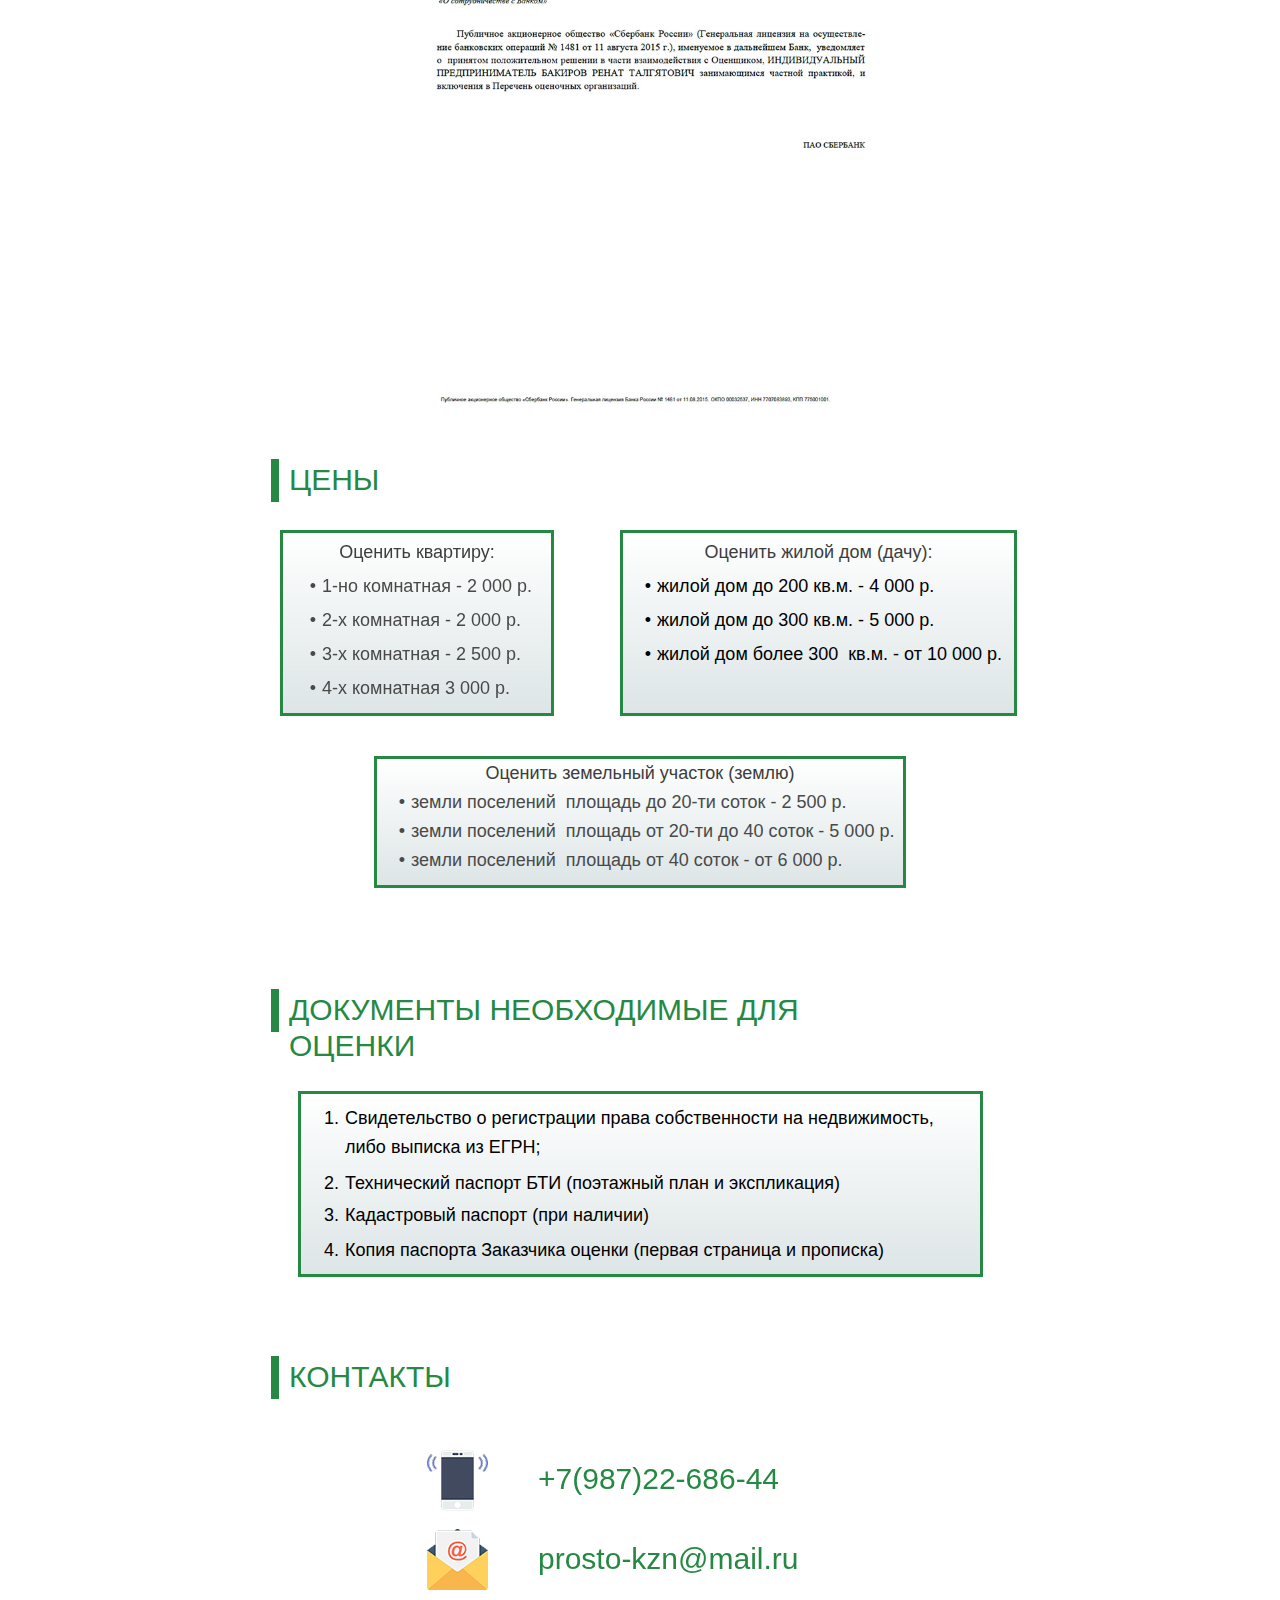
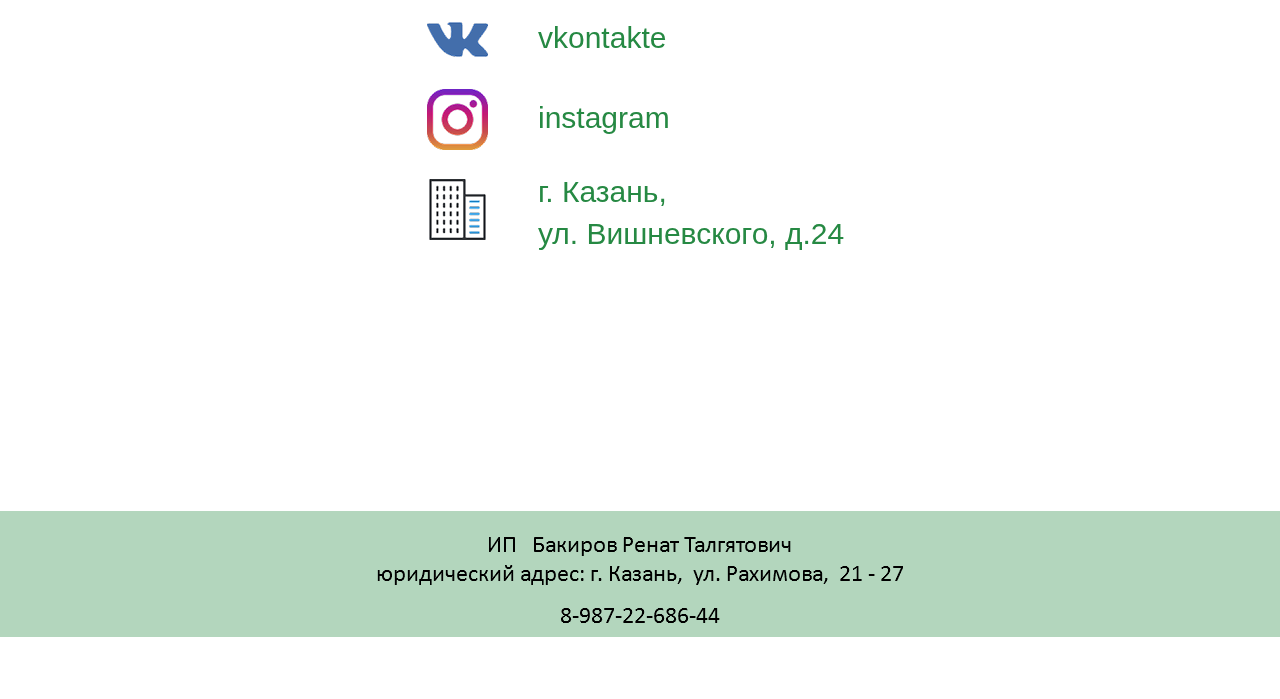
==== commit a27e43d3: "21" ====
--- a/index.html
+++ b/index.html
@@ -33,23 +33,23 @@
   <script src="scripts/html5shiv.js?crc=4241844378" type="text/javascript"></script>
   <![endif]-->
     <!--custom head HTML-->
-  <!-- Google Tag Manager -->
-<script>(function(w,d,s,l,i){w[l]=w[l]||[];w[l].push({'gtm.start':
-new Date().getTime(),event:'gtm.js'});var f=d.getElementsByTagName(s)[0],
-j=d.createElement(s),dl=l!='dataLayer'?'&l='+l:'';j.async=true;j.src=
-'https://www.googletagmanager.com/gtm.js?id='+i+dl;f.parentNode.insertBefore(j,f);
-})(window,document,'script','dataLayer','GTM-TCZCKR2');</script>
-<!-- End Google Tag Manager -->
-<!-- Global Site Tag (gtag.js) - Google Analytics -->
-<script async src="https://www.googletagmanager.com/gtag/js?id=UA-33655468-4"></script>
-<script>
-  window.dataLayer = window.dataLayer || [];
-  function gtag(){dataLayer.push(arguments)};
-  gtag('js', new Date());
-
-  gtag('config', 'UA-33655468-4');
-</script>
-
+  <!-- Google Tag Manager -->
+<script>(function(w,d,s,l,i){w[l]=w[l]||[];w[l].push({'gtm.start':
+new Date().getTime(),event:'gtm.js'});var f=d.getElementsByTagName(s)[0],
+j=d.createElement(s),dl=l!='dataLayer'?'&l='+l:'';j.async=true;j.src=
+'https://www.googletagmanager.com/gtm.js?id='+i+dl;f.parentNode.insertBefore(j,f);
+})(window,document,'script','dataLayer','GTM-TCZCKR2');</script>
+<!-- End Google Tag Manager -->
+<!-- Global Site Tag (gtag.js) - Google Analytics -->
+<script async src="https://www.googletagmanager.com/gtag/js?id=UA-33655468-4"></script>
+<script>
+  window.dataLayer = window.dataLayer || [];
+  function gtag(){dataLayer.push(arguments)};
+  gtag('js', new Date());
+
+  gtag('config', 'UA-33655468-4');
+</script>
+
   <!--HTML Widget code-->
   <style type="text/css">#u25684.size_fluid_width_height iframe { position:absolute; left:0; top:0; }</style>
  </head>
@@ -376,17 +376,17 @@
       <div class="gradient clearfix grpelem shared_content" id="u4221-17" title="animate glideLeft s3" data-content-guid="u4221-17_content"><!-- content -->
        <p id="u4221-2">Оценить квартиру:</p>
        <ul class="list0 nls-None" id="u4221-15">
-        <li id="u4221-5">1-но комнатная - <span id="u4221-4">2 500 р.</span></li>
-        <li id="u4221-8">2-х комнатная - <span id="u4221-7">3 000 р.</span></li>
-        <li id="u4221-11">3-х комнатная - <span id="u4221-10">3 500 р.</span></li>
-        <li id="u4221-14">4-х комнатная <span id="u4221-13">4 000 р.</span></li>
+        <li id="u4221-5">1-но комнатная - <span id="u4221-4">2 000 р.</span></li>
+        <li id="u4221-8">2-х комнатная - <span id="u4221-7">2 000 р.</span></li>
+        <li id="u4221-11">3-х комнатная - <span id="u4221-10">2 500 р.</span></li>
+        <li id="u4221-14">4-х комнатная <span id="u4221-13">3 000 р.</span></li>
        </ul>
       </div>
       <div class="gradient clearfix grpelem shared_content" id="u11183-14" title="animate glideRight s3" data-content-guid="u11183-14_content"><!-- content -->
        <p id="u11183-2">Оценить жилой дом (дачу):</p>
        <ul class="list0 nls-None" id="u11183-12">
-        <li id="u11183-5">жилой дом до 100 кв.м. - <span id="u11183-4">4 000 р.</span></li>
-        <li id="u11183-8">жилой дом до 300 кв.м. - <span id="u11183-7">7 000 р.</span></li>
+        <li id="u11183-5">жилой дом до 200 кв.м. - <span id="u11183-4">4 000 р.</span></li>
+        <li id="u11183-8">жилой дом до 300 кв.м. - <span id="u11183-7">5 000 р.</span></li>
         <li id="u11183-11">жилой дом более 300&nbsp; кв.м. - <span id="u11183-10"> от 10 000 р.</span></li>
        </ul>
       </div>
@@ -1773,10 +1773,10 @@
 </script>
   <!-- Other scripts -->
   <script type="text/javascript">
-   window.Muse.assets.check=function(d){if(!window.Muse.assets.checked){window.Muse.assets.checked=!0;var b={},c=function(a,b){if(window.getComputedStyle){var c=window.getComputedStyle(a,null);return c&&c.getPropertyValue(b)||c&&c[b]||""}if(document.documentElement.currentStyle)return(c=a.currentStyle)&&c[b]||a.style&&a.style[b]||"";return""},a=function(a){if(a.match(/^rgb/))return a=a.replace(/\s+/g,"").match(/([\d\,]+)/gi)[0].split(","),(parseInt(a[0])<<16)+(parseInt(a[1])<<8)+parseInt(a[2]);if(a.match(/^\#/))return parseInt(a.substr(1),
-16);return 0},g=function(g){for(var f=document.getElementsByTagName("link"),h=0;h<f.length;h++)if("text/css"==f[h].type){var i=(f[h].href||"").match(/\/?css\/([\w\-]+\.css)\?crc=(\d+)/);if(!i||!i[1]||!i[2])break;b[i[1]]=i[2]}f=document.createElement("div");f.className="version";f.style.cssText="display:none; width:1px; height:1px;";document.getElementsByTagName("body")[0].appendChild(f);for(h=0;h<Muse.assets.required.length;){var i=Muse.assets.required[h],l=i.match(/([\w\-\.]+)\.(\w+)$/),k=l&&l[1]?
-l[1]:null,l=l&&l[2]?l[2]:null;switch(l.toLowerCase()){case "css":k=k.replace(/\W/gi,"_").replace(/^([^a-z])/gi,"_$1");f.className+=" "+k;k=a(c(f,"color"));l=a(c(f,"backgroundColor"));k!=0||l!=0?(Muse.assets.required.splice(h,1),"undefined"!=typeof b[i]&&(k!=b[i]>>>24||l!=(b[i]&16777215))&&Muse.assets.outOfDate.push(i)):h++;f.className="version";break;case "js":h++;break;default:throw Error("Unsupported file type: "+l);}}d?d().jquery!="1.8.3"&&Muse.assets.outOfDate.push("jquery-1.8.3.min.js"):Muse.assets.required.push("jquery-1.8.3.min.js");
-f.parentNode.removeChild(f);if(Muse.assets.outOfDate.length||Muse.assets.required.length)f="Некоторые файлы на сервере могут отсутствовать или быть некорректными. Очистите кэш-память браузера и повторите попытку. Если проблему не удается устранить, свяжитесь с разработчиками сайта.",g&&Muse.assets.outOfDate.length&&(f+="\nOut of date: "+Muse.assets.outOfDate.join(",")),g&&Muse.assets.required.length&&(f+="\nMissing: "+Muse.assets.required.join(",")),alert(f)};location&&location.search&&location.search.match&&location.search.match(/muse_debug/gi)?setTimeout(function(){g(!0)},5E3):g()}};
+   window.Muse.assets.check=function(d){if(!window.Muse.assets.checked){window.Muse.assets.checked=!0;var b={},c=function(a,b){if(window.getComputedStyle){var c=window.getComputedStyle(a,null);return c&&c.getPropertyValue(b)||c&&c[b]||""}if(document.documentElement.currentStyle)return(c=a.currentStyle)&&c[b]||a.style&&a.style[b]||"";return""},a=function(a){if(a.match(/^rgb/))return a=a.replace(/\s+/g,"").match(/([\d\,]+)/gi)[0].split(","),(parseInt(a[0])<<16)+(parseInt(a[1])<<8)+parseInt(a[2]);if(a.match(/^\#/))return parseInt(a.substr(1),
+16);return 0},g=function(g){for(var f=document.getElementsByTagName("link"),h=0;h<f.length;h++)if("text/css"==f[h].type){var i=(f[h].href||"").match(/\/?css\/([\w\-]+\.css)\?crc=(\d+)/);if(!i||!i[1]||!i[2])break;b[i[1]]=i[2]}f=document.createElement("div");f.className="version";f.style.cssText="display:none; width:1px; height:1px;";document.getElementsByTagName("body")[0].appendChild(f);for(h=0;h<Muse.assets.required.length;){var i=Muse.assets.required[h],l=i.match(/([\w\-\.]+)\.(\w+)$/),k=l&&l[1]?
+l[1]:null,l=l&&l[2]?l[2]:null;switch(l.toLowerCase()){case "css":k=k.replace(/\W/gi,"_").replace(/^([^a-z])/gi,"_$1");f.className+=" "+k;k=a(c(f,"color"));l=a(c(f,"backgroundColor"));k!=0||l!=0?(Muse.assets.required.splice(h,1),"undefined"!=typeof b[i]&&(k!=b[i]>>>24||l!=(b[i]&16777215))&&Muse.assets.outOfDate.push(i)):h++;f.className="version";break;case "js":h++;break;default:throw Error("Unsupported file type: "+l);}}d?d().jquery!="1.8.3"&&Muse.assets.outOfDate.push("jquery-1.8.3.min.js"):Muse.assets.required.push("jquery-1.8.3.min.js");
+f.parentNode.removeChild(f);if(Muse.assets.outOfDate.length||Muse.assets.required.length)f="Некоторые файлы на сервере могут отсутствовать или быть некорректными. Очистите кэш-память браузера и повторите попытку. Если проблему не удается устранить, свяжитесь с разработчиками сайта.",g&&Muse.assets.outOfDate.length&&(f+="\nOut of date: "+Muse.assets.outOfDate.join(",")),g&&Muse.assets.required.length&&(f+="\nMissing: "+Muse.assets.required.join(",")),alert(f)};location&&location.search&&location.search.match&&location.search.match(/muse_debug/gi)?setTimeout(function(){g(!0)},5E3):g()}};
 var muse_init=function(){require.config({baseUrl:""});require(["jquery","museutils","whatinput","webpro","musewpslideshow","jquery.museoverlay","touchswipe","jquery.watch","jquery.musemenu","jquery.musepolyfill.bgsize","jquery.scrolleffects","jquery.museresponsive"],function(d){var $ = d;$(document).ready(function(){try{
 window.Muse.assets.check($);/* body */
 Muse.Utils.transformMarkupToFixBrowserProblemsPreInit();/* body */
@@ -1796,7 +1796,7 @@
 });/* scroll effects for one breakpoint */
 $( '.breakpoint' ).registerBreakpoint();/* Register breakpoints */
 Muse.Utils.transformMarkupToFixBrowserProblems();/* body */
-}catch(b){if(b&&"function"==typeof b.notify?b.notify():Muse.Assert.fail("Error calling selector function: "+b),false)throw b;}})})};
+}catch(b){if(b&&"function"==typeof b.notify?b.notify():Muse.Assert.fail("Error calling selector function: "+b),false)throw b;}})})};
 
 </script>
   <!-- RequireJS script -->
